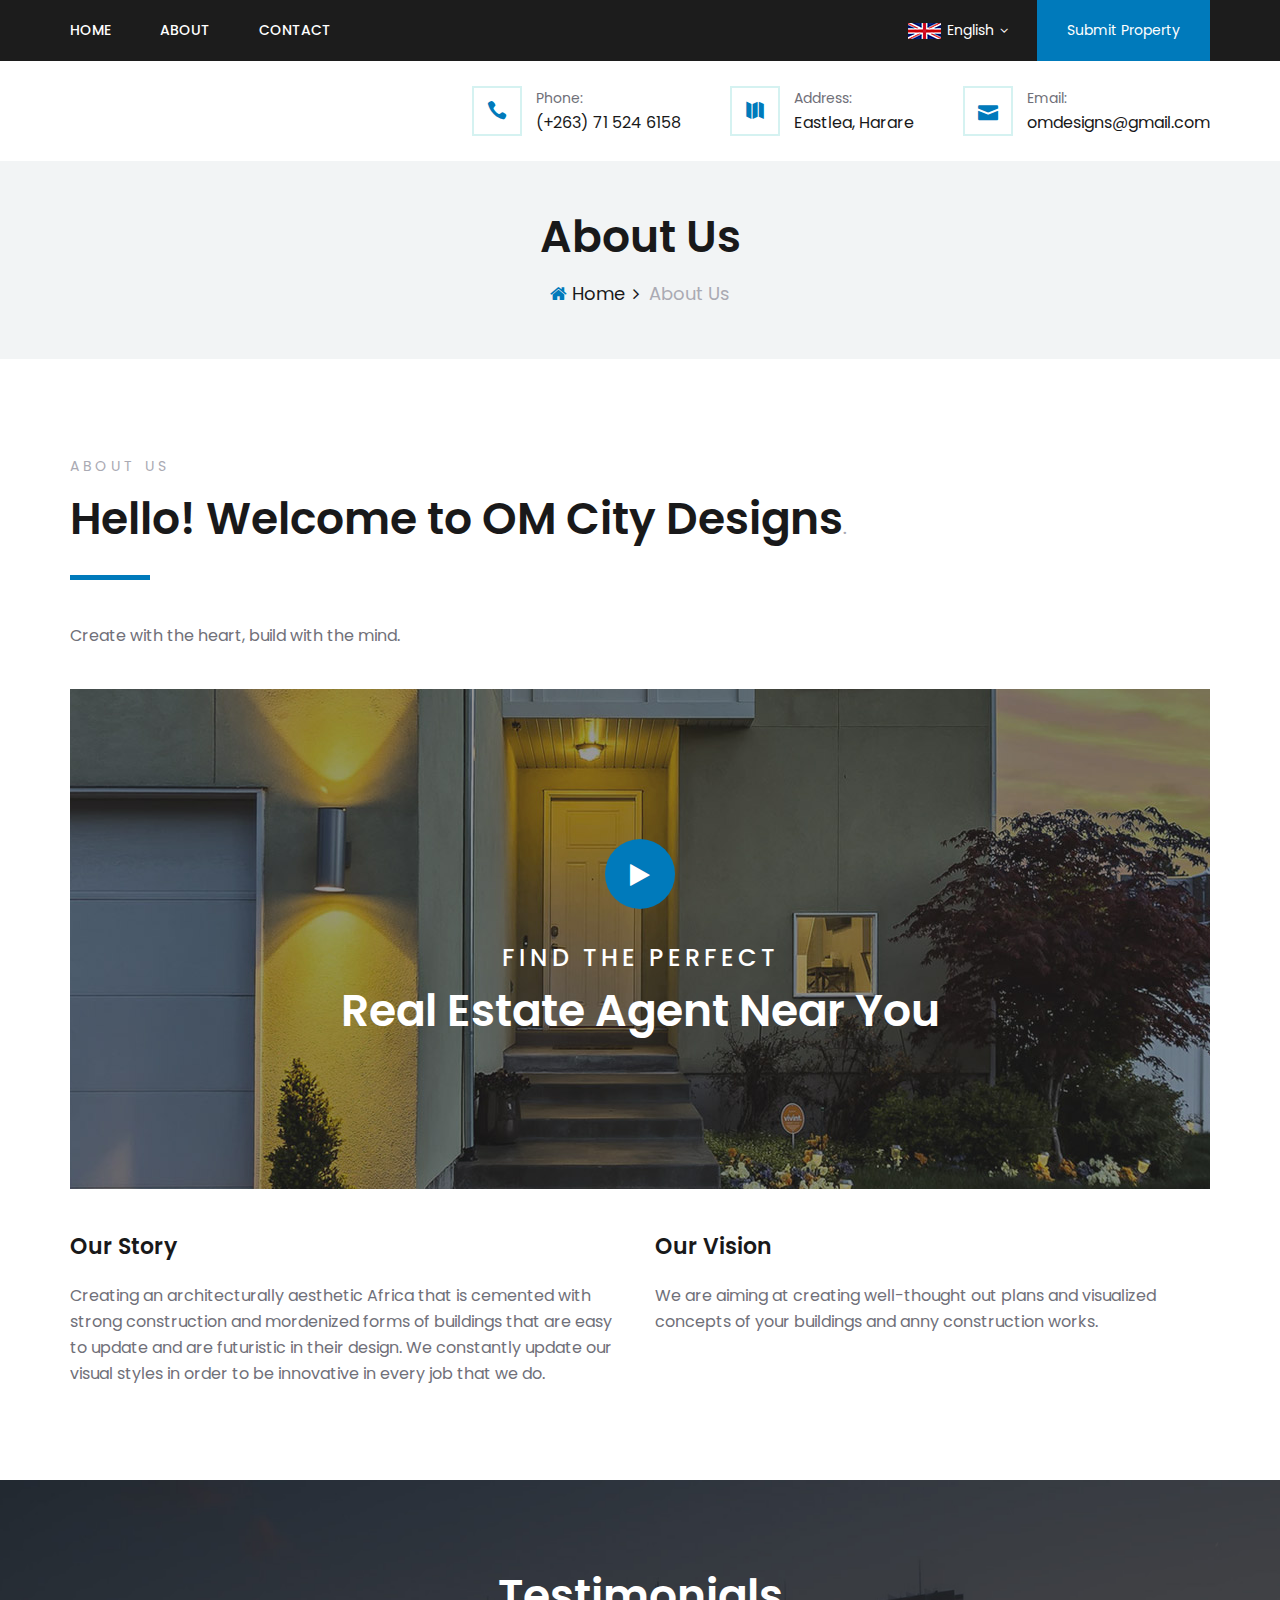
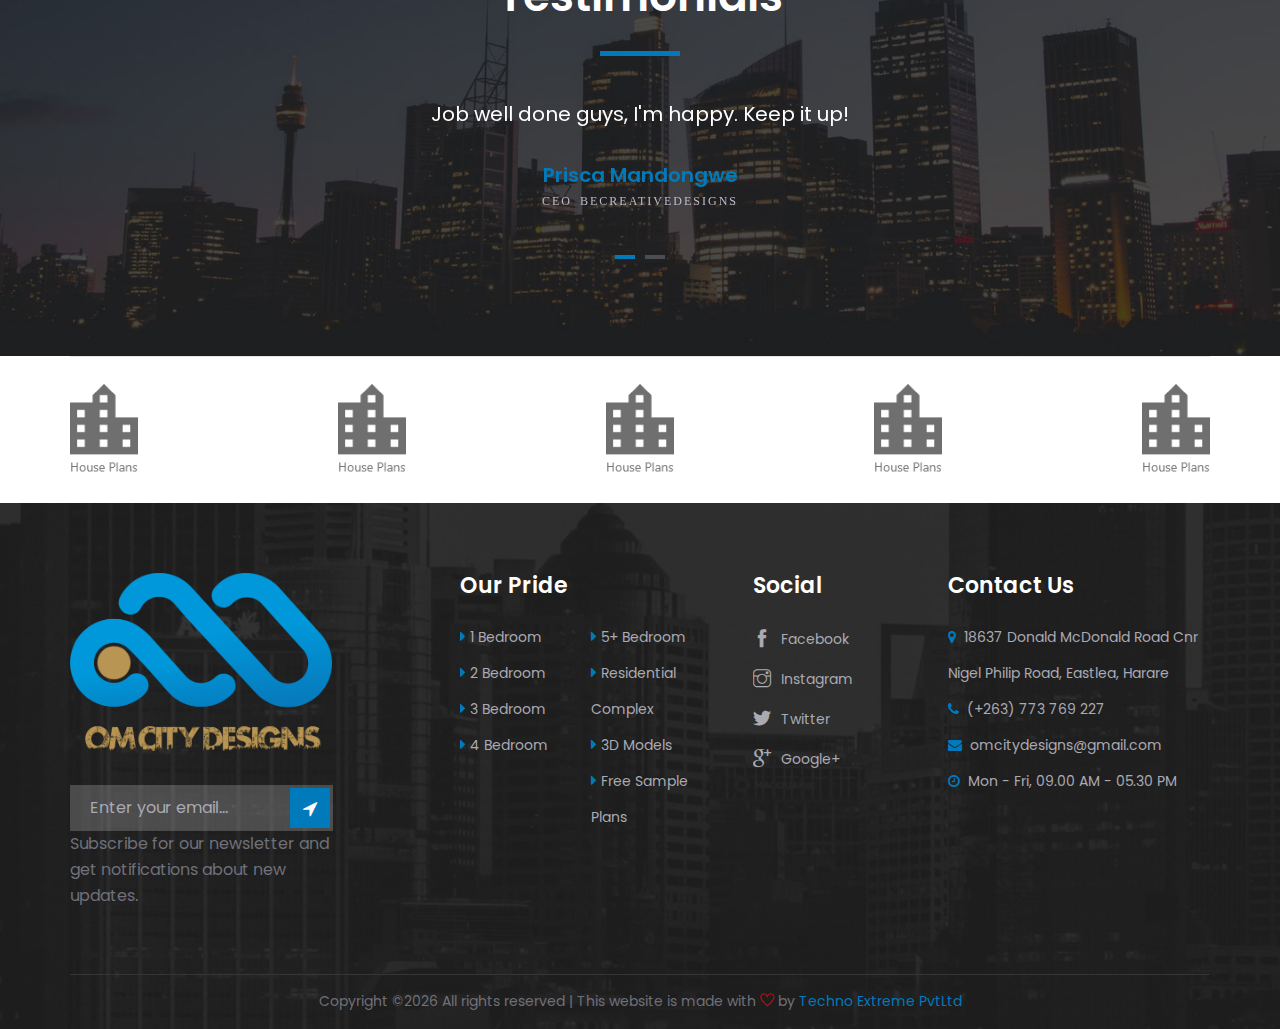
==== about-us.html @ c154ef31 "first commit" ====
<!DOCTYPE html>
<html lang="zxx">

<head>
    <meta charset="UTF-8">
    <meta name="description" content="OM City Designs Template">
    <meta name="keywords" content="OM City Designs, unica, creative, html">
    <meta name="viewport" content="width=device-width, initial-scale=1.0">
    <meta http-equiv="X-UA-Compatible" content="ie=edge">
    <title>OM City Designs | About Us</title>

    <!-- Google Font -->
    <link href="https://fonts.googleapis.com/css?family=Poppins:300,400,500,600,700,800,900&display=swap"
        rel="stylesheet">

    <!-- Css Styles -->
    <link rel="stylesheet" href="css/bootstrap.min.css" type="text/css">
    <link rel="stylesheet" href="css/font-awesome.min.css" type="text/css">
    <link rel="stylesheet" href="css/elegant-icons.css" type="text/css">
    <link rel="stylesheet" href="css/themify-icons.css" type="text/css">
    <link rel="stylesheet" href="css/nice-select.css" type="text/css">
    <link rel="stylesheet" href="css/jquery-ui.min.css" type="text/css">
    <link rel="stylesheet" href="css/owl.carousel.min.css" type="text/css">
    <link rel="stylesheet" href="css/magnific-popup.css" type="text/css">
    <link rel="stylesheet" href="css/slicknav.min.css" type="text/css">
    <link rel="stylesheet" href="css/style.css" type="text/css">
</head>

<body>
    <!-- Page Preloder -->
    <div id="preloder">
        <div class="loader"></div>
    </div>

    <!-- Offcanvas Menu Section Begin -->
    <div class="offcanvas-menu-overlay"></div>
    <div class="canvas-open">
        <i class="icon_menu"></i>
    </div>
    <div class="offcanvas-menu-wrapper">
        <div class="canvas-close">
            <i class="icon_close"></i>
        </div>
        <div class="language-bar">
            <div class="language-option">
                <img src="img/flag.png" alt="">
                <span>English</span>
                <i class="fa fa-angle-down"></i>
                <div class="flag-dropdown">
                    <ul>
                        <li><a href="#">English</a></li>
                        <li><a href="#">Germany</a></li>
                        <li><a href="#">China</a></li>
                    </ul>
                </div>
            </div>
            <div class="property-btn">
                <a href="#" class="property-sub">Submit Property</a>
            </div>
        </div>
        <nav class="main-menu">
            <ul>
                <li><a href="./index.html">Home</a></li>
                <li><a href="./about-us.html">About</a></li>
                <li><a href="./contact.html">Contact</a></li>
            </ul>
        </nav>
        <div class="nav-logo-right">
            <ul>
                <li>
                    <i class="icon_phone"></i>
                    <div class="info-text">
                        <span>Phone:</span>
                        <p>(+12) 345 6789</p>
                    </div>
                </li>
                <li>
                    <i class="icon_map"></i>
                    <div class="info-text">
                        <span>Address:</span>
                        <p>16 Creek Ave, <span>NY</span></p>
                    </div>
                </li>
                <li>
                    <i class="icon_mail"></i>
                    <div class="info-text">
                        <span>Email:</span>
                        <p>Info.cololib@gmail.com</p>
                    </div>
                </li>
            </ul>
        </div>
    </div>
    <!-- Offcanvas Menu Section End -->

    <!-- Header Section Begin -->
    <header class="header-section">
        <div class="top-nav">
            <div class="container">
                <div class="row">
                    <div class="col-lg-7">
                        <nav class="main-menu">
                            <ul>
                                <li><a href="./index.html">Home</a></li>
                                <li><a href="./about-us.html">About</a></li>
                                <li><a href="./contact.html">Contact</a></li>
                            </ul>
                        </nav>
                    </div>
                    <div class="col-lg-5">
                        <div class="top-right">
                            <div class="language-option">
                                <img src="img/flag.png" alt="">
                                <span>English</span>
                                <i class="fa fa-angle-down"></i>
                                <div class="flag-dropdown">
                                    <ul>
                                        <li><a href="#">English</a></li>
                                        <li><a href="#">Shona</a></li>
                                        <li><a href="#">Ndebele</a></li>
                                    </ul>
                                </div>
                            </div>
                            <a href="#" class="property-sub">Submit Property</a>
                        </div>
                    </div>
                </div>
            </div>
        </div>
        <div class="nav-logo">
            <div class="container">
                <div class="row">
                    <div class="col-lg-3">
                        <div class="logo">
                            <a href="./index.html"><img src="img/home/logo.jpg" alt=""></a>
                        </div>
                    </div>
                    <div class="col-lg-9">
                        <div class="nav-logo-right">
                            <ul>
                                <li>
                                    <i class="icon_phone"></i>
                                    <div class="info-text">
                                        <span>Phone:</span>
                                        <p>(+263) 71 524 6158</p>
                                    </div>
                                </li>
                                <li>
                                    <i class="icon_map"></i>
                                    <div class="info-text">
                                        <span>Address:</span>
                                        <p>Eastlea, Harare</p>
                                    </div>
                                </li>
                                <li>
                                    <i class="icon_mail"></i>
                                    <div class="info-text">
                                        <span>Email:</span>
                                        <p>omdesigns@gmail.com</p>
                                    </div>
                                </li>
                            </ul>
                        </div>
                    </div>
                </div>
            </div>
        </div>
    </header>
    <!-- Header End -->

    <!-- Breadcrumb Section Begin -->
    <section class="breadcrumb-section">
        <div class="container">
            <div class="row">
                <div class="col-lg-12">
                    <div class="breadcrumb-text">
                        <h2>About Us</h2>
                        <div class="breadcrumb-option">
                            <a href="#"><i class="fa fa-home"></i> Home</a>
                            <span>About Us</span>
                        </div>
                    </div>
                </div>
            </div>
        </div>
    </section>
    <!-- Breadcrumb Section Begin -->

    <!-- About Section Begin -->
    <section class="about-section spad">
        <div class="container">
            <div class="row">
                <div class="col-lg-12">
                    <div class="section-title">
                        <span>About Us</span>
                        <h2>Hello! Welcome to OM City Designs<span>.</span></h2>
                        <p>Create with the heart, build with the mind.</p>
                    </div>
                    <div class="video-text set-bg" data-setbg="img/video-bg.jpg">
                        <a href="https://www.youtube.com/watch?v=DVwkLb6KmbM" class="play-btn video-popup"><i
                                class="fa fa-play"></i></a>
                        <h4>Find The Perfect</h4>
                        <h2>Real Estate Agent Near You</h2>
                    </div>
                    <div class="row">
                        <div class="col-lg-6">
                            <div class="about-text">
                                <h4>Our Story</h4>
                                <p>Creating an architecturally aesthetic Africa that is cemented with strong construction 
                                    and mordenized forms of buildings that are easy to update and are futuristic in their 
                                    design. We constantly update our visual styles in order to be innovative in every job 
                                    that we do.
                                </p>
                            </div>
                        </div>
                        <div class="col-lg-6">
                            <div class="about-text">
                                <h4>Our Vision</h4>
                                <p>We are aiming at creating well-thought out plans and visualized concepts of 
                                    your buildings and anny construction works.</p>
                            </div>
                        </div>
                    </div>
                </div>
            </div>
        </div>
    </section>
    <!-- About Section End -->

    <!-- Testimonial Section Begin -->
    <section class="testimonial-section set-bg spad" data-setbg="img/testimonial-bg.jpg">
        <div class="container">
            <div class="row">
                <div class="col-lg-12">
                    <div class="section-title">
                        <h2>Testimonials</h2>
                    </div>
                </div>
            </div>
            <div class="row">
                <div class="col-lg-8 offset-lg-2">
                    <div class="testimonial-slider owl-carousel">
                        <div class="ts-item">
                            <p>Job well done guys, I'm happy. Keep it up!</p>
                            <div class="ti-author">
                                <h5>Prisca Mandongwe</h5>
                                <span>CEO Becreativedesigns</span>
                            </div>
                        </div>
                        <div class="ts-item">
                            <p>I like your team's commitmemt. Good work.</p>
                            <div class="ti-author">
                                <h5>Brian Smith</h5>
                                <span>CEO Deerly</span>
                            </div>
                        </div>
                    </div>
                </div>
            </div>
        </div>
    </section>
    <!-- Testimonial Section End -->

    <!-- Partner Carousel Section Begin -->
    <div class="partner-section">
        <div class="container">
            <div class="partner-carousel owl-carousel">
                <a href="#" class="partner-logo">
                    <div class="partner-logo-tablecell">
                        <img src="img/partner/houseplans.png" alt="">
                    </div>
                </a>
                <a href="#" class="partner-logo">
                    <div class="partner-logo-tablecell">
                        <img src="img/partner/houseplans.png" alt="">
                    </div>
                </a>
                <a href="#" class="partner-logo">
                    <div class="partner-logo-tablecell">
                        <img src="img/partner/houseplans.png" alt="">
                    </div>
                </a>
                <a href="#" class="partner-logo">
                    <div class="partner-logo-tablecell">
                        <img src="img/partner/houseplans.png" alt="">
                    </div>
                </a>
                <a href="#" class="partner-logo">
                    <div class="partner-logo-tablecell">
                        <img src="img/partner/houseplans.png" alt="">
                    </div>
                </a>
            </div>
        </div>
    </div>
    <!-- Partner Carousel Section End -->

    <!-- Footer Section Begin -->
    <footer class="footer-section set-bg" data-setbg="img/footer-bg.jpg">
        <div class="container">
            <div class="footer-text">
                <div class="row">
                    <div class="col-lg-3">
                        <div class="footer-logo">
                            <div class="logo">
                                <a href="#"><img src="img/logo1.png" alt=""></a>
                            </div>
                            
                            <form action="#" class="newslatter-form">
                                <input type="text" placeholder="Enter your email...">
                                <button type="submit"><i class="fa fa-location-arrow"></i></button>
                            </form>
                            <p>Subscribe for our newsletter and get notifications about new updates.</p>
                        </div>
                    </div>
                    <div class="col-lg-3 offset-lg-1">
                        <div class="footer-widget">
                            <h4>Our Pride</h4>
                            <ul>
                                <li><i class="fa fa-caret-right"></i> <a href="#">1 Bedroom</a></li>
                                <li><i class="fa fa-caret-right"></i> <a href="#">2 Bedroom</a></li>
                                <li><i class="fa fa-caret-right"></i> <a href="#">3 Bedroom</a></li>
                                <li><i class="fa fa-caret-right"></i> <a href="#">4 Bedroom</a></li>
                            </ul>
                            <ul>
                                <li><i class="fa fa-caret-right"></i> <a href="#">5+ Bedroom</a></li>
                                <li><i class="fa fa-caret-right"></i> <a href="#">Residential Complex</a></li>
                                <li><i class="fa fa-caret-right"></i> <a href="#">3D Models</a></li>
                                <li><i class="fa fa-caret-right"></i> <a href="#">Free Sample Plans</a></li>
                            </ul>
                        </div>
                    </div>
                    <div class="col-lg-2">
                        <div class="footer-widget">
                            <h4>Social</h4>
                            <ul class="social">
                                <li><i class="ti-facebook"></i> <a href="https://www.facebook.com/om.city.designs">Facebook</a></li>
                                <li><i class="ti-instagram"></i> <a href="https://www.facebook.com/om.city.designs">Instagram</a></li>
                                <li><i class="ti-twitter-alt"></i> <a href="https://www.facebook.com/om.city.designs">Twitter</a></li>
                                <li><i class="ti-google"></i> <a href="https://www.facebook.com/om.city.designs">Google+</a></li>
                            </ul>
                        </div>
                    </div>
                    <div class="col-lg-3">
                        <div class="footer-widget">
                            <h4>Contact Us</h4>
                            <ul class="contact-option">
                                <li><i class="fa fa-map-marker"></i> 18637 Donald McDonald Road Cnr Nigel Philip Road, Eastlea, Harare</li>
                                <li><i class="fa fa-phone"></i> (+263) 773 769 227</li>
                                <li><i class="fa fa-envelope"></i> omcitydesigns@gmail.com</li>
                                <li><i class="fa fa-clock-o"></i> Mon - Fri, 09.00 AM - 05.30 PM</li>
                            </ul>
                        </div>
                    </div>
                </div>
            </div>
            <div class="copyright-text">
                <p><p><!-- Link back to Colorlib can't be removed. Template is licensed under CC BY 3.0. -->
  Copyright &copy;<script>document.write(new Date().getFullYear());</script> All rights reserved | This website is made with <i class="ti-heart" aria-hidden="true"></i> by <a href="https://www.technoextreme.co.zw" target="_blank">Techno Extreme PvtLtd</a>
  </p></p>
            </div>
        </div>
    </footer>
    <!-- Footer Section End -->

    <!-- Js Plugins -->
    <script src="js/jquery-3.3.1.min.js"></script>
    <script src="js/bootstrap.min.js"></script>
    <script src="js/jquery.magnific-popup.min.js"></script>
    <script src="js/jquery.nice-select.min.js"></script>
    <script src="js/jquery.slicknav.js"></script>
    <script src="js/jquery-ui.min.js"></script>
    <script src="js/owl.carousel.min.js"></script>
    <script src="js/main.js"></script>
</body>

</html>
---- css/elegant-icons.css ----
@font-face {
	font-family: 'ElegantIcons';
	src:url('../fonts/ElegantIcons.eot');
	src:url('../fonts/ElegantIcons.eot?#iefix') format('embedded-opentype'),
		url('../fonts/ElegantIcons.woff') format('woff'),
		url('../fonts/ElegantIcons.ttf') format('truetype'),
		url('../fonts/ElegantIcons.svg#ElegantIcons') format('svg');
	font-weight: normal;
	font-style: normal;
}

/* Use the following CSS code if you want to use data attributes for inserting your icons */
[data-icon]:before {
	font-family: 'ElegantIcons';
	content: attr(data-icon);
	speak: none;
	font-weight: normal;
	font-variant: normal;
	text-transform: none;
	line-height: 1;
	-webkit-font-smoothing: antialiased;
	-moz-osx-font-smoothing: grayscale;
}

/* Use the following CSS code if you want to have a class per icon */
/*
Instead of a list of all class selectors,
you can use the generic selector below, but it's slower:
[class*="your-class-prefix"] {
*/
.arrow_up, .arrow_down, .arrow_left, .arrow_right, .arrow_left-up, .arrow_right-up, .arrow_right-down, .arrow_left-down, .arrow-up-down, .arrow_up-down_alt, .arrow_left-right_alt, .arrow_left-right, .arrow_expand_alt2, .arrow_expand_alt, .arrow_condense, .arrow_expand, .arrow_move, .arrow_carrot-up, .arrow_carrot-down, .arrow_carrot-left, .arrow_carrot-right, .arrow_carrot-2up, .arrow_carrot-2down, .arrow_carrot-2left, .arrow_carrot-2right, .arrow_carrot-up_alt2, .arrow_carrot-down_alt2, .arrow_carrot-left_alt2, .arrow_carrot-right_alt2, .arrow_carrot-2up_alt2, .arrow_carrot-2down_alt2, .arrow_carrot-2left_alt2, .arrow_carrot-2right_alt2, .arrow_triangle-up, .arrow_triangle-down, .arrow_triangle-left, .arrow_triangle-right, .arrow_triangle-up_alt2, .arrow_triangle-down_alt2, .arrow_triangle-left_alt2, .arrow_triangle-right_alt2, .arrow_back, .icon_minus-06, .icon_plus, .icon_close, .icon_check, .icon_minus_alt2, .icon_plus_alt2, .icon_close_alt2, .icon_check_alt2, .icon_zoom-out_alt, .icon_zoom-in_alt, .icon_search, .icon_box-empty, .icon_box-selected, .icon_minus-box, .icon_plus-box, .icon_box-checked, .icon_circle-empty, .icon_circle-slelected, .icon_stop_alt2, .icon_stop, .icon_pause_alt2, .icon_pause, .icon_menu, .icon_menu-square_alt2, .icon_menu-circle_alt2, .icon_ul, .icon_ol, .icon_adjust-horiz, .icon_adjust-vert, .icon_document_alt, .icon_documents_alt, .icon_pencil, .icon_pencil-edit_alt, .icon_pencil-edit, .icon_folder-alt, .icon_folder-open_alt, .icon_folder-add_alt, .icon_info_alt, .icon_error-oct_alt, .icon_error-circle_alt, .icon_error-triangle_alt, .icon_question_alt2, .icon_question, .icon_comment_alt, .icon_chat_alt, .icon_vol-mute_alt, .icon_volume-low_alt, .icon_volume-high_alt, .icon_quotations, .icon_quotations_alt2, .icon_clock_alt, .icon_lock_alt, .icon_lock-open_alt, .icon_key_alt, .icon_cloud_alt, .icon_cloud-upload_alt, .icon_cloud-download_alt, .icon_image, .icon_images, .icon_lightbulb_alt, .icon_gift_alt, .icon_house_alt, .icon_genius, .icon_mobile, .icon_tablet, .icon_laptop, .icon_desktop, .icon_camera_alt, .icon_mail_alt, .icon_cone_alt, .icon_ribbon_alt, .icon_bag_alt, .icon_creditcard, .icon_cart_alt, .icon_paperclip, .icon_tag_alt, .icon_tags_alt, .icon_trash_alt, .icon_cursor_alt, .icon_mic_alt, .icon_compass_alt, .icon_pin_alt, .icon_pushpin_alt, .icon_map_alt, .icon_drawer_alt, .icon_toolbox_alt, .icon_book_alt, .icon_calendar, .icon_film, .icon_table, .icon_contacts_alt, .icon_headphones, .icon_lifesaver, .icon_piechart, .icon_refresh, .icon_link_alt, .icon_link, .icon_loading, .icon_blocked, .icon_archive_alt, .icon_heart_alt, .icon_star_alt, .icon_star-half_alt, .icon_star, .icon_star-half, .icon_tools, .icon_tool, .icon_cog, .icon_cogs, .arrow_up_alt, .arrow_down_alt, .arrow_left_alt, .arrow_right_alt, .arrow_left-up_alt, .arrow_right-up_alt, .arrow_right-down_alt, .arrow_left-down_alt, .arrow_condense_alt, .arrow_expand_alt3, .arrow_carrot_up_alt, .arrow_carrot-down_alt, .arrow_carrot-left_alt, .arrow_carrot-right_alt, .arrow_carrot-2up_alt, .arrow_carrot-2dwnn_alt, .arrow_carrot-2left_alt, .arrow_carrot-2right_alt, .arrow_triangle-up_alt, .arrow_triangle-down_alt, .arrow_triangle-left_alt, .arrow_triangle-right_alt, .icon_minus_alt, .icon_plus_alt, .icon_close_alt, .icon_check_alt, .icon_zoom-out, .icon_zoom-in, .icon_stop_alt, .icon_menu-square_alt, .icon_menu-circle_alt, .icon_document, .icon_documents, .icon_pencil_alt, .icon_folder, .icon_folder-open, .icon_folder-add, .icon_folder_upload, .icon_folder_download, .icon_info, .icon_error-circle, .icon_error-oct, .icon_error-triangle, .icon_question_alt, .icon_comment, .icon_chat, .icon_vol-mute, .icon_volume-low, .icon_volume-high, .icon_quotations_alt, .icon_clock, .icon_lock, .icon_lock-open, .icon_key, .icon_cloud, .icon_cloud-upload, .icon_cloud-download, .icon_lightbulb, .icon_gift, .icon_house, .icon_camera, .icon_mail, .icon_cone, .icon_ribbon, .icon_bag, .icon_cart, .icon_tag, .icon_tags, .icon_trash, .icon_cursor, .icon_mic, .icon_compass, .icon_pin, .icon_pushpin, .icon_map, .icon_drawer, .icon_toolbox, .icon_book, .icon_contacts, .icon_archive, .icon_heart, .icon_profile, .icon_group, .icon_grid-2x2, .icon_grid-3x3, .icon_music, .icon_pause_alt, .icon_phone, .icon_upload, .icon_download, .social_facebook, .social_twitter, .social_pinterest, .social_googleplus, .social_tumblr, .social_tumbleupon, .social_wordpress, .social_instagram, .social_dribbble, .social_vimeo, .social_linkedin, .social_rss, .social_deviantart, .social_share, .social_myspace, .social_skype, .social_youtube, .social_picassa, .social_googledrive, .social_flickr, .social_blogger, .social_spotify, .social_delicious, .social_facebook_circle, .social_twitter_circle, .social_pinterest_circle, .social_googleplus_circle, .social_tumblr_circle, .social_stumbleupon_circle, .social_wordpress_circle, .social_instagram_circle, .social_dribbble_circle, .social_vimeo_circle, .social_linkedin_circle, .social_rss_circle, .social_deviantart_circle, .social_share_circle, .social_myspace_circle, .social_skype_circle, .social_youtube_circle, .social_picassa_circle, .social_googledrive_alt2, .social_flickr_circle, .social_blogger_circle, .social_spotify_circle, .social_delicious_circle, .social_facebook_square, .social_twitter_square, .social_pinterest_square, .social_googleplus_square, .social_tumblr_square, .social_stumbleupon_square, .social_wordpress_square, .social_instagram_square, .social_dribbble_square, .social_vimeo_square, .social_linkedin_square, .social_rss_square, .social_deviantart_square, .social_share_square, .social_myspace_square, .social_skype_square, .social_youtube_square, .social_picassa_square, .social_googledrive_square, .social_flickr_square, .social_blogger_square, .social_spotify_square, .social_delicious_square, .icon_printer, .icon_calulator, .icon_building, .icon_floppy, .icon_drive, .icon_search-2, .icon_id, .icon_id-2, .icon_puzzle, .icon_like, .icon_dislike, .icon_mug, .icon_currency, .icon_wallet, .icon_pens, .icon_easel, .icon_flowchart, .icon_datareport, .icon_briefcase, .icon_shield, .icon_percent, .icon_globe, .icon_globe-2, .icon_target, .icon_hourglass, .icon_balance, .icon_rook, .icon_printer-alt, .icon_calculator_alt, .icon_building_alt, .icon_floppy_alt, .icon_drive_alt, .icon_search_alt, .icon_id_alt, .icon_id-2_alt, .icon_puzzle_alt, .icon_like_alt, .icon_dislike_alt, .icon_mug_alt, .icon_currency_alt, .icon_wallet_alt, .icon_pens_alt, .icon_easel_alt, .icon_flowchart_alt, .icon_datareport_alt, .icon_briefcase_alt, .icon_shield_alt, .icon_percent_alt, .icon_globe_alt, .icon_clipboard {
	font-family: 'ElegantIcons';
	speak: none;
	font-style: normal;
	font-weight: normal;
	font-variant: normal;
	text-transform: none;
	line-height: 1;
	-webkit-font-smoothing: antialiased;
}
.arrow_up:before {
	content: "\21";
}
.arrow_down:before {
	content: "\22";
}
.arrow_left:before {
	content: "\23";
}
.arrow_right:before {
	content: "\24";
}
.arrow_left-up:before {
	content: "\25";
}
.arrow_right-up:before {
	content: "\26";
}
.arrow_right-down:before {
	content: "\27";
}
.arrow_left-down:before {
	content: "\28";
}
.arrow-up-down:before {
	content: "\29";
}
.arrow_up-down_alt:before {
	content: "\2a";
}
.arrow_left-right_alt:before {
	content: "\2b";
}
.arrow_left-right:before {
	content: "\2c";
}
.arrow_expand_alt2:before {
	content: "\2d";
}
.arrow_expand_alt:before {
	content: "\2e";
}
.arrow_condense:before {
	content: "\2f";
}
.arrow_expand:before {
	content: "\30";
}
.arrow_move:before {
	content: "\31";
}
.arrow_carrot-up:before {
	content: "\32";
}
.arrow_carrot-down:before {
	content: "\33";
}
.arrow_carrot-left:before {
	content: "\34";
}
.arrow_carrot-right:before {
	content: "\35";
}
.arrow_carrot-2up:before {
	content: "\36";
}
.arrow_carrot-2down:before {
	content: "\37";
}
.arrow_carrot-2left:before {
	content: "\38";
}
.arrow_carrot-2right:before {
	content: "\39";
}
.arrow_carrot-up_alt2:before {
	content: "\3a";
}
.arrow_carrot-down_alt2:before {
	content: "\3b";
}
.arrow_carrot-left_alt2:before {
	content: "\3c";
}
.arrow_carrot-right_alt2:before {
	content: "\3d";
}
.arrow_carrot-2up_alt2:before {
	content: "\3e";
}
.arrow_carrot-2down_alt2:before {
	content: "\3f";
}
.arrow_carrot-2left_alt2:before {
	content: "\40";
}
.arrow_carrot-2right_alt2:before {
	content: "\41";
}
.arrow_triangle-up:before {
	content: "\42";
}
.arrow_triangle-down:before {
	content: "\43";
}
.arrow_triangle-left:before {
	content: "\44";
}
.arrow_triangle-right:before {
	content: "\45";
}
.arrow_triangle-up_alt2:before {
	content: "\46";
}
.arrow_triangle-down_alt2:before {
	content: "\47";
}
.arrow_triangle-left_alt2:before {
	content: "\48";
}
.arrow_triangle-right_alt2:before {
	content: "\49";
}
.arrow_back:before {
	content: "\4a";
}
.icon_minus-06:before {
	content: "\4b";
}
.icon_plus:before {
	content: "\4c";
}
.icon_close:before {
	content: "\4d";
}
.icon_check:before {
	content: "\4e";
}
.icon_minus_alt2:before {
	content: "\4f";
}
.icon_plus_alt2:before {
	content: "\50";
}
.icon_close_alt2:before {
	content: "\51";
}
.icon_check_alt2:before {
	content: "\52";
}
.icon_zoom-out_alt:before {
	content: "\53";
}
.icon_zoom-in_alt:before {
	content: "\54";
}
.icon_search:before {
	content: "\55";
}
.icon_box-empty:before {
	content: "\56";
}
.icon_box-selected:before {
	content: "\57";
}
.icon_minus-box:before {
	content: "\58";
}
.icon_plus-box:before {
	content: "\59";
}
.icon_box-checked:before {
	content: "\5a";
}
.icon_circle-empty:before {
	content: "\5b";
}
.icon_circle-slelected:before {
	content: "\5c";
}
.icon_stop_alt2:before {
	content: "\5d";
}
.icon_stop:before {
	content: "\5e";
}
.icon_pause_alt2:before {
	content: "\5f";
}
.icon_pause:before {
	content: "\60";
}
.icon_menu:before {
	content: "\61";
}
.icon_menu-square_alt2:before {
	content: "\62";
}
.icon_menu-circle_alt2:before {
	content: "\63";
}
.icon_ul:before {
	content: "\64";
}
.icon_ol:before {
	content: "\65";
}
.icon_adjust-horiz:before {
	content: "\66";
}
.icon_adjust-vert:before {
	content: "\67";
}
.icon_document_alt:before {
	content: "\68";
}
.icon_documents_alt:before {
	content: "\69";
}
.icon_pencil:before {
	content: "\6a";
}
.icon_pencil-edit_alt:before {
	content: "\6b";
}
.icon_pencil-edit:before {
	content: "\6c";
}
.icon_folder-alt:before {
	content: "\6d";
}
.icon_folder-open_alt:before {
	content: "\6e";
}
.icon_folder-add_alt:before {
	content: "\6f";
}
.icon_info_alt:before {
	content: "\70";
}
.icon_error-oct_alt:before {
	content: "\71";
}
.icon_error-circle_alt:before {
	content: "\72";
}
.icon_error-triangle_alt:before {
	content: "\73";
}
.icon_question_alt2:before {
	content: "\74";
}
.icon_question:before {
	content: "\75";
}
.icon_comment_alt:before {
	content: "\76";
}
.icon_chat_alt:before {
	content: "\77";
}
.icon_vol-mute_alt:before {
	content: "\78";
}
.icon_volume-low_alt:before {
	content: "\79";
}
.icon_volume-high_alt:before {
	content: "\7a";
}
.icon_quotations:before {
	content: "\7b";
}
.icon_quotations_alt2:before {
	content: "\7c";
}
.icon_clock_alt:before {
	content: "\7d";
}
.icon_lock_alt:before {
	content: "\7e";
}
.icon_lock-open_alt:before {
	content: "\e000";
}
.icon_key_alt:before {
	content: "\e001";
}
.icon_cloud_alt:before {
	content: "\e002";
}
.icon_cloud-upload_alt:before {
	content: "\e003";
}
.icon_cloud-download_alt:before {
	content: "\e004";
}
.icon_image:before {
	content: "\e005";
}
.icon_images:before {
	content: "\e006";
}
.icon_lightbulb_alt:before {
	content: "\e007";
}
.icon_gift_alt:before {
	content: "\e008";
}
.icon_house_alt:before {
	content: "\e009";
}
.icon_genius:before {
	content: "\e00a";
}
.icon_mobile:before {
	content: "\e00b";
}
.icon_tablet:before {
	content: "\e00c";
}
.icon_laptop:before {
	content: "\e00d";
}
.icon_desktop:before {
	content: "\e00e";
}
.icon_camera_alt:before {
	content: "\e00f";
}
.icon_mail_alt:before {
	content: "\e010";
}
.icon_cone_alt:before {
	content: "\e011";
}
.icon_ribbon_alt:before {
	content: "\e012";
}
.icon_bag_alt:before {
	content: "\e013";
}
.icon_creditcard:before {
	content: "\e014";
}
.icon_cart_alt:before {
	content: "\e015";
}
.icon_paperclip:before {
	content: "\e016";
}
.icon_tag_alt:before {
	content: "\e017";
}
.icon_tags_alt:before {
	content: "\e018";
}
.icon_trash_alt:before {
	content: "\e019";
}
.icon_cursor_alt:before {
	content: "\e01a";
}
.icon_mic_alt:before {
	content: "\e01b";
}
.icon_compass_alt:before {
	content: "\e01c";
}
.icon_pin_alt:before {
	content: "\e01d";
}
.icon_pushpin_alt:before {
	content: "\e01e";
}
.icon_map_alt:before {
	content: "\e01f";
}
.icon_drawer_alt:before {
	content: "\e020";
}
.icon_toolbox_alt:before {
	content: "\e021";
}
.icon_book_alt:before {
	content: "\e022";
}
.icon_calendar:before {
	content: "\e023";
}
.icon_film:before {
	content: "\e024";
}
.icon_table:before {
	content: "\e025";
}
.icon_contacts_alt:before {
	content: "\e026";
}
.icon_headphones:before {
	content: "\e027";
}
.icon_lifesaver:before {
	content: "\e028";
}
.icon_piechart:before {
	content: "\e029";
}
.icon_refresh:before {
	content: "\e02a";
}
.icon_link_alt:before {
	content: "\e02b";
}
.icon_link:before {
	content: "\e02c";
}
.icon_loading:before {
	content: "\e02d";
}
.icon_blocked:before {
	content: "\e02e";
}
.icon_archive_alt:before {
	content: "\e02f";
}
.icon_heart_alt:before {
	content: "\e030";
}
.icon_star_alt:before {
	content: "\e031";
}
.icon_star-half_alt:before {
	content: "\e032";
}
.icon_star:before {
	content: "\e033";
}
.icon_star-half:before {
	content: "\e034";
}
.icon_tools:before {
	content: "\e035";
}
.icon_tool:before {
	content: "\e036";
}
.icon_cog:before {
	content: "\e037";
}
.icon_cogs:before {
	content: "\e038";
}
.arrow_up_alt:before {
	content: "\e039";
}
.arrow_down_alt:before {
	content: "\e03a";
}
.arrow_left_alt:before {
	content: "\e03b";
}
.arrow_right_alt:before {
	content: "\e03c";
}
.arrow_left-up_alt:before {
	content: "\e03d";
}
.arrow_right-up_alt:before {
	content: "\e03e";
}
.arrow_right-down_alt:before {
	content: "\e03f";
}
.arrow_left-down_alt:before {
	content: "\e040";
}
.arrow_condense_alt:before {
	content: "\e041";
}
.arrow_expand_alt3:before {
	content: "\e042";
}
.arrow_carrot_up_alt:before {
	content: "\e043";
}
.arrow_carrot-down_alt:before {
	content: "\e044";
}
.arrow_carrot-left_alt:before {
	content: "\e045";
}
.arrow_carrot-right_alt:before {
	content: "\e046";
}
.arrow_carrot-2up_alt:before {
	content: "\e047";
}
.arrow_carrot-2dwnn_alt:before {
	content: "\e048";
}
.arrow_carrot-2left_alt:before {
	content: "\e049";
}
.arrow_carrot-2right_alt:before {
	content: "\e04a";
}
.arrow_triangle-up_alt:before {
	content: "\e04b";
}
.arrow_triangle-down_alt:before {
	content: "\e04c";
}
.arrow_triangle-left_alt:before {
	content: "\e04d";
}
.arrow_triangle-right_alt:before {
	content: "\e04e";
}
.icon_minus_alt:before {
	content: "\e04f";
}
.icon_plus_alt:before {
	content: "\e050";
}
.icon_close_alt:before {
	content: "\e051";
}
.icon_check_alt:before {
	content: "\e052";
}
.icon_zoom-out:before {
	content: "\e053";
}
.icon_zoom-in:before {
	content: "\e054";
}
.icon_stop_alt:before {
	content: "\e055";
}
.icon_menu-square_alt:before {
	content: "\e056";
}
.icon_menu-circle_alt:before {
	content: "\e057";
}
.icon_document:before {
	content: "\e058";
}
.icon_documents:before {
	content: "\e059";
}
.icon_pencil_alt:before {
	content: "\e05a";
}
.icon_folder:before {
	content: "\e05b";
}
.icon_folder-open:before {
	content: "\e05c";
}
.icon_folder-add:before {
	content: "\e05d";
}
.icon_folder_upload:before {
	content: "\e05e";
}
.icon_folder_download:before {
	content: "\e05f";
}
.icon_info:before {
	content: "\e060";
}
.icon_error-circle:before {
	content: "\e061";
}
.icon_error-oct:before {
	content: "\e062";
}
.icon_error-triangle:before {
	content: "\e063";
}
.icon_question_alt:before {
	content: "\e064";
}
.icon_comment:before {
	content: "\e065";
}
.icon_chat:before {
	content: "\e066";
}
.icon_vol-mute:before {
	content: "\e067";
}
.icon_volume-low:before {
	content: "\e068";
}
.icon_volume-high:before {
	content: "\e069";
}
.icon_quotations_alt:before {
	content: "\e06a";
}
.icon_clock:before {
	content: "\e06b";
}
.icon_lock:before {
	content: "\e06c";
}
.icon_lock-open:before {
	content: "\e06d";
}
.icon_key:before {
	content: "\e06e";
}
.icon_cloud:before {
	content: "\e06f";
}
.icon_cloud-upload:before {
	content: "\e070";
}
.icon_cloud-download:before {
	content: "\e071";
}
.icon_lightbulb:before {
	content: "\e072";
}
.icon_gift:before {
	content: "\e073";
}
.icon_house:before {
	content: "\e074";
}
.icon_camera:before {
	content: "\e075";
}
.icon_mail:before {
	content: "\e076";
}
.icon_cone:before {
	content: "\e077";
}
.icon_ribbon:before {
	content: "\e078";
}
.icon_bag:before {
	content: "\e079";
}
.icon_cart:before {
	content: "\e07a";
}
.icon_tag:before {
	content: "\e07b";
}
.icon_tags:before {
	content: "\e07c";
}
.icon_trash:before {
	content: "\e07d";
}
.icon_cursor:before {
	content: "\e07e";
}
.icon_mic:before {
	content: "\e07f";
}
.icon_compass:before {
	content: "\e080";
}
.icon_pin:before {
	content: "\e081";
}
.icon_pushpin:before {
	content: "\e082";
}
.icon_map:before {
	content: "\e083";
}
.icon_drawer:before {
	content: "\e084";
}
.icon_toolbox:before {
	content: "\e085";
}
.icon_book:before {
	content: "\e086";
}
.icon_contacts:before {
	content: "\e087";
}
.icon_archive:before {
	content: "\e088";
}
.icon_heart:before {
	content: "\e089";
}
.icon_profile:before {
	content: "\e08a";
}
.icon_group:before {
	content: "\e08b";
}
.icon_grid-2x2:before {
	content: "\e08c";
}
.icon_grid-3x3:before {
	content: "\e08d";
}
.icon_music:before {
	content: "\e08e";
}
.icon_pause_alt:before {
	content: "\e08f";
}
.icon_phone:before {
	content: "\e090";
}
.icon_upload:before {
	content: "\e091";
}
.icon_download:before {
	content: "\e092";
}
.social_facebook:before {
	content: "\e093";
}
.social_twitter:before {
	content: "\e094";
}
.social_pinterest:before {
	content: "\e095";
}
.social_googleplus:before {
	content: "\e096";
}
.social_tumblr:before {
	content: "\e097";
}
.social_tumbleupon:before {
	content: "\e098";
}
.social_wordpress:before {
	content: "\e099";
}
.social_instagram:before {
	content: "\e09a";
}
.social_dribbble:before {
	content: "\e09b";
}
.social_vimeo:before {
	content: "\e09c";
}
.social_linkedin:before {
	content: "\e09d";
}
.social_rss:before {
	content: "\e09e";
}
.social_deviantart:before {
	content: "\e09f";
}
.social_share:before {
	content: "\e0a0";
}
.social_myspace:before {
	content: "\e0a1";
}
.social_skype:before {
	content: "\e0a2";
}
.social_youtube:before {
	content: "\e0a3";
}
.social_picassa:before {
	content: "\e0a4";
}
.social_googledrive:before {
	content: "\e0a5";
}
.social_flickr:before {
	content: "\e0a6";
}
.social_blogger:before {
	content: "\e0a7";
}
.social_spotify:before {
	content: "\e0a8";
}
.social_delicious:before {
	content: "\e0a9";
}
.social_facebook_circle:before {
	content: "\e0aa";
}
.social_twitter_circle:before {
	content: "\e0ab";
}
.social_pinterest_circle:before {
	content: "\e0ac";
}
.social_googleplus_circle:before {
	content: "\e0ad";
}
.social_tumblr_circle:before {
	content: "\e0ae";
}
.social_stumbleupon_circle:before {
	content: "\e0af";
}
.social_wordpress_circle:before {
	content: "\e0b0";
}
.social_instagram_circle:before {
	content: "\e0b1";
}
.social_dribbble_circle:before {
	content: "\e0b2";
}
.social_vimeo_circle:before {
	content: "\e0b3";
}
.social_linkedin_circle:before {
	content: "\e0b4";
}
.social_rss_circle:before {
	content: "\e0b5";
}
.social_deviantart_circle:before {
	content: "\e0b6";
}
.social_share_circle:before {
	content: "\e0b7";
}
.social_myspace_circle:before {
	content: "\e0b8";
}
.social_skype_circle:before {
	content: "\e0b9";
}
.social_youtube_circle:before {
	content: "\e0ba";
}
.social_picassa_circle:before {
	content: "\e0bb";
}
.social_googledrive_alt2:before {
	content: "\e0bc";
}
.social_flickr_circle:before {
	content: "\e0bd";
}
.social_blogger_circle:before {
	content: "\e0be";
}
.social_spotify_circle:before {
	content: "\e0bf";
}
.social_delicious_circle:before {
	content: "\e0c0";
}
.social_facebook_square:before {
	content: "\e0c1";
}
.social_twitter_square:before {
	content: "\e0c2";
}
.social_pinterest_square:before {
	content: "\e0c3";
}
.social_googleplus_square:before {
	content: "\e0c4";
}
.social_tumblr_square:before {
	content: "\e0c5";
}
.social_stumbleupon_square:before {
	content: "\e0c6";
}
.social_wordpress_square:before {
	content: "\e0c7";
}
.social_instagram_square:before {
	content: "\e0c8";
}
.social_dribbble_square:before {
	content: "\e0c9";
}
.social_vimeo_square:before {
	content: "\e0ca";
}
.social_linkedin_square:before {
	content: "\e0cb";
}
.social_rss_square:before {
	content: "\e0cc";
}
.social_deviantart_square:before {
	content: "\e0cd";
}
.social_share_square:before {
	content: "\e0ce";
}
.social_myspace_square:before {
	content: "\e0cf";
}
.social_skype_square:before {
	content: "\e0d0";
}
.social_youtube_square:before {
	content: "\e0d1";
}
.social_picassa_square:before {
	content: "\e0d2";
}
.social_googledrive_square:before {
	content: "\e0d3";
}
.social_flickr_square:before {
	content: "\e0d4";
}
.social_blogger_square:before {
	content: "\e0d5";
}
.social_spotify_square:before {
	content: "\e0d6";
}
.social_delicious_square:before {
	content: "\e0d7";
}
.icon_printer:before {
	content: "\e103";
}
.icon_calulator:before {
	content: "\e0ee";
}
.icon_building:before {
	content: "\e0ef";
}
.icon_floppy:before {
	content: "\e0e8";
}
.icon_drive:before {
	content: "\e0ea";
}
.icon_search-2:before {
	content: "\e101";
}
.icon_id:before {
	content: "\e107";
}
.icon_id-2:before {
	content: "\e108";
}
.icon_puzzle:before {
	content: "\e102";
}
.icon_like:before {
	content: "\e106";
}
.icon_dislike:before {
	content: "\e0eb";
}
.icon_mug:before {
	content: "\e105";
}
.icon_currency:before {
	content: "\e0ed";
}
.icon_wallet:before {
	content: "\e100";
}
.icon_pens:before {
	content: "\e104";
}
.icon_easel:before {
	content: "\e0e9";
}
.icon_flowchart:before {
	content: "\e109";
}
.icon_datareport:before {
	content: "\e0ec";
}
.icon_briefcase:before {
	content: "\e0fe";
}
.icon_shield:before {
	content: "\e0f6";
}
.icon_percent:before {
	content: "\e0fb";
}
.icon_globe:before {
	content: "\e0e2";
}
.icon_globe-2:before {
	content: "\e0e3";
}
.icon_target:before {
	content: "\e0f5";
}
.icon_hourglass:before {
	content: "\e0e1";
}
.icon_balance:before {
	content: "\e0ff";
}
.icon_rook:before {
	content: "\e0f8";
}
.icon_printer-alt:before {
	content: "\e0fa";
}
.icon_calculator_alt:before {
	content: "\e0e7";
}
.icon_building_alt:before {
	content: "\e0fd";
}
.icon_floppy_alt:before {
	content: "\e0e4";
}
.icon_drive_alt:before {
	content: "\e0e5";
}
.icon_search_alt:before {
	content: "\e0f7";
}
.icon_id_alt:before {
	content: "\e0e0";
}
.icon_id-2_alt:before {
	content: "\e0fc";
}
.icon_puzzle_alt:before {
	content: "\e0f9";
}
.icon_like_alt:before {
	content: "\e0dd";
}
.icon_dislike_alt:before {
	content: "\e0f1";
}
.icon_mug_alt:before {
	content: "\e0dc";
}
.icon_currency_alt:before {
	content: "\e0f3";
}
.icon_wallet_alt:before {
	content: "\e0d8";
}
.icon_pens_alt:before {
	content: "\e0db";
}
.icon_easel_alt:before {
	content: "\e0f0";
}
.icon_flowchart_alt:before {
	content: "\e0df";
}
.icon_datareport_alt:before {
	content: "\e0f2";
}
.icon_briefcase_alt:before {
	content: "\e0f4";
}
.icon_shield_alt:before {
	content: "\e0d9";
}
.icon_percent_alt:before {
	content: "\e0da";
}
.icon_globe_alt:before {
	content: "\e0de";
}
.icon_clipboard:before {
	content: "\e0e6";
}


	.glyph {
		float: left;
		text-align: center;
		padding: .75em;
		margin: .4em 1.5em .75em 0;
		width: 6em;
text-shadow: none;
	}
        .glyph_big {
        font-size: 128px;
        color: #59c5dc;
        float: left;
        margin-right: 20px;
        }

        .glyph div { padding-bottom: 10px;}

	.glyph input {
		font-family: consolas, monospace;
		font-size: 12px;
		width: 100%;
		text-align: center;
		border: 0;
		box-shadow: 0 0 0 1px #ccc;
		padding: .2em;
                -moz-border-radius: 5px;
                -webkit-border-radius: 5px;
	}
	.centered {
		margin-left: auto;
		margin-right: auto;
	}
	.glyph .fs1 {
		font-size: 2em;
	}
---- css/themify-icons.css ----
@font-face {
	font-family: 'themify';
	src:url('../fonts/themify.eot?-fvbane');
	src:url('../fonts/themify.eot?#iefix-fvbane') format('embedded-opentype'),
		url('../fonts/themify.woff?-fvbane') format('woff'),
		url('../fonts/themify.ttf?-fvbane') format('truetype'),
		url('../fonts/themify.svg?-fvbane#themify') format('svg');
	font-weight: normal;
	font-style: normal;
}

[class^="ti-"], [class*=" ti-"] {
	font-family: 'themify';
	speak: none;
	font-style: normal;
	font-weight: normal;
	font-variant: normal;
	text-transform: none;
	line-height: 1;

	/* Better Font Rendering =========== */
	-webkit-font-smoothing: antialiased;
	-moz-osx-font-smoothing: grayscale;
}

.ti-wand:before {
	content: "\e600";
}
.ti-volume:before {
	content: "\e601";
}
.ti-user:before {
	content: "\e602";
}
.ti-unlock:before {
	content: "\e603";
}
.ti-unlink:before {
	content: "\e604";
}
.ti-trash:before {
	content: "\e605";
}
.ti-thought:before {
	content: "\e606";
}
.ti-target:before {
	content: "\e607";
}
.ti-tag:before {
	content: "\e608";
}
.ti-tablet:before {
	content: "\e609";
}
.ti-star:before {
	content: "\e60a";
}
.ti-spray:before {
	content: "\e60b";
}
.ti-signal:before {
	content: "\e60c";
}
.ti-shopping-cart:before {
	content: "\e60d";
}
.ti-shopping-cart-full:before {
	content: "\e60e";
}
.ti-settings:before {
	content: "\e60f";
}
.ti-search:before {
	content: "\e610";
}
.ti-zoom-in:before {
	content: "\e611";
}
.ti-zoom-out:before {
	content: "\e612";
}
.ti-cut:before {
	content: "\e613";
}
.ti-ruler:before {
	content: "\e614";
}
.ti-ruler-pencil:before {
	content: "\e615";
}
.ti-ruler-alt:before {
	content: "\e616";
}
.ti-bookmark:before {
	content: "\e617";
}
.ti-bookmark-alt:before {
	content: "\e618";
}
.ti-reload:before {
	content: "\e619";
}
.ti-plus:before {
	content: "\e61a";
}
.ti-pin:before {
	content: "\e61b";
}
.ti-pencil:before {
	content: "\e61c";
}
.ti-pencil-alt:before {
	content: "\e61d";
}
.ti-paint-roller:before {
	content: "\e61e";
}
.ti-paint-bucket:before {
	content: "\e61f";
}
.ti-na:before {
	content: "\e620";
}
.ti-mobile:before {
	content: "\e621";
}
.ti-minus:before {
	content: "\e622";
}
.ti-medall:before {
	content: "\e623";
}
.ti-medall-alt:before {
	content: "\e624";
}
.ti-marker:before {
	content: "\e625";
}
.ti-marker-alt:before {
	content: "\e626";
}
.ti-arrow-up:before {
	content: "\e627";
}
.ti-arrow-right:before {
	content: "\e628";
}
.ti-arrow-left:before {
	content: "\e629";
}
.ti-arrow-down:before {
	content: "\e62a";
}
.ti-lock:before {
	content: "\e62b";
}
.ti-location-arrow:before {
	content: "\e62c";
}
.ti-link:before {
	content: "\e62d";
}
.ti-layout:before {
	content: "\e62e";
}
.ti-layers:before {
	content: "\e62f";
}
.ti-layers-alt:before {
	content: "\e630";
}
.ti-key:before {
	content: "\e631";
}
.ti-import:before {
	content: "\e632";
}
.ti-image:before {
	content: "\e633";
}
.ti-heart:before {
	content: "\e634";
}
.ti-heart-broken:before {
	content: "\e635";
}
.ti-hand-stop:before {
	content: "\e636";
}
.ti-hand-open:before {
	content: "\e637";
}
.ti-hand-drag:before {
	content: "\e638";
}
.ti-folder:before {
	content: "\e639";
}
.ti-flag:before {
	content: "\e63a";
}
.ti-flag-alt:before {
	content: "\e63b";
}
.ti-flag-alt-2:before {
	content: "\e63c";
}
.ti-eye:before {
	content: "\e63d";
}
.ti-export:before {
	content: "\e63e";
}
.ti-exchange-vertical:before {
	content: "\e63f";
}
.ti-desktop:before {
	content: "\e640";
}
.ti-cup:before {
	content: "\e641";
}
.ti-crown:before {
	content: "\e642";
}
.ti-comments:before {
	content: "\e643";
}
.ti-comment:before {
	content: "\e644";
}
.ti-comment-alt:before {
	content: "\e645";
}
.ti-close:before {
	content: "\e646";
}
.ti-clip:before {
	content: "\e647";
}
.ti-angle-up:before {
	content: "\e648";
}
.ti-angle-right:before {
	content: "\e649";
}
.ti-angle-left:before {
	content: "\e64a";
}
.ti-angle-down:before {
	content: "\e64b";
}
.ti-check:before {
	content: "\e64c";
}
.ti-check-box:before {
	content: "\e64d";
}
.ti-camera:before {
	content: "\e64e";
}
.ti-announcement:before {
	content: "\e64f";
}
.ti-brush:before {
	content: "\e650";
}
.ti-briefcase:before {
	content: "\e651";
}
.ti-bolt:before {
	content: "\e652";
}
.ti-bolt-alt:before {
	content: "\e653";
}
.ti-blackboard:before {
	content: "\e654";
}
.ti-bag:before {
	content: "\e655";
}
.ti-move:before {
	content: "\e656";
}
.ti-arrows-vertical:before {
	content: "\e657";
}
.ti-arrows-horizontal:before {
	content: "\e658";
}
.ti-fullscreen:before {
	content: "\e659";
}
.ti-arrow-top-right:before {
	content: "\e65a";
}
.ti-arrow-top-left:before {
	content: "\e65b";
}
.ti-arrow-circle-up:before {
	content: "\e65c";
}
.ti-arrow-circle-right:before {
	content: "\e65d";
}
.ti-arrow-circle-left:before {
	content: "\e65e";
}
.ti-arrow-circle-down:before {
	content: "\e65f";
}
.ti-angle-double-up:before {
	content: "\e660";
}
.ti-angle-double-right:before {
	content: "\e661";
}
.ti-angle-double-left:before {
	content: "\e662";
}
.ti-angle-double-down:before {
	content: "\e663";
}
.ti-zip:before {
	content: "\e664";
}
.ti-world:before {
	content: "\e665";
}
.ti-wheelchair:before {
	content: "\e666";
}
.ti-view-list:before {
	content: "\e667";
}
.ti-view-list-alt:before {
	content: "\e668";
}
.ti-view-grid:before {
	content: "\e669";
}
.ti-uppercase:before {
	content: "\e66a";
}
.ti-upload:before {
	content: "\e66b";
}
.ti-underline:before {
	content: "\e66c";
}
.ti-truck:before {
	content: "\e66d";
}
.ti-timer:before {
	content: "\e66e";
}
.ti-ticket:before {
	content: "\e66f";
}
.ti-thumb-up:before {
	content: "\e670";
}
.ti-thumb-down:before {
	content: "\e671";
}
.ti-text:before {
	content: "\e672";
}
.ti-stats-up:before {
	content: "\e673";
}
.ti-stats-down:before {
	content: "\e674";
}
.ti-split-v:before {
	content: "\e675";
}
.ti-split-h:before {
	content: "\e676";
}
.ti-smallcap:before {
	content: "\e677";
}
.ti-shine:before {
	content: "\e678";
}
.ti-shift-right:before {
	content: "\e679";
}
.ti-shift-left:before {
	content: "\e67a";
}
.ti-shield:before {
	content: "\e67b";
}
.ti-notepad:before {
	content: "\e67c";
}
.ti-server:before {
	content: "\e67d";
}
.ti-quote-right:before {
	content: "\e67e";
}
.ti-quote-left:before {
	content: "\e67f";
}
.ti-pulse:before {
	content: "\e680";
}
.ti-printer:before {
	content: "\e681";
}
.ti-power-off:before {
	content: "\e682";
}
.ti-plug:before {
	content: "\e683";
}
.ti-pie-chart:before {
	content: "\e684";
}
.ti-paragraph:before {
	content: "\e685";
}
.ti-panel:before {
	content: "\e686";
}
.ti-package:before {
	content: "\e687";
}
.ti-music:before {
	content: "\e688";
}
.ti-music-alt:before {
	content: "\e689";
}
.ti-mouse:before {
	content: "\e68a";
}
.ti-mouse-alt:before {
	content: "\e68b";
}
.ti-money:before {
	content: "\e68c";
}
.ti-microphone:before {
	content: "\e68d";
}
.ti-menu:before {
	content: "\e68e";
}
.ti-menu-alt:before {
	content: "\e68f";
}
.ti-map:before {
	content: "\e690";
}
.ti-map-alt:before {
	content: "\e691";
}
.ti-loop:before {
	content: "\e692";
}
.ti-location-pin:before {
	content: "\e693";
}
.ti-list:before {
	content: "\e694";
}
.ti-light-bulb:before {
	content: "\e695";
}
.ti-Italic:before {
	content: "\e696";
}
.ti-info:before {
	content: "\e697";
}
.ti-infinite:before {
	content: "\e698";
}
.ti-id-badge:before {
	content: "\e699";
}
.ti-hummer:before {
	content: "\e69a";
}
.ti-home:before {
	content: "\e69b";
}
.ti-help:before {
	content: "\e69c";
}
.ti-headphone:before {
	content: "\e69d";
}
.ti-harddrives:before {
	content: "\e69e";
}
.ti-harddrive:before {
	content: "\e69f";
}
.ti-gift:before {
	content: "\e6a0";
}
.ti-game:before {
	content: "\e6a1";
}
.ti-filter:before {
	content: "\e6a2";
}
.ti-files:before {
	content: "\e6a3";
}
.ti-file:before {
	content: "\e6a4";
}
.ti-eraser:before {
	content: "\e6a5";
}
.ti-envelope:before {
	content: "\e6a6";
}
.ti-download:before {
	content: "\e6a7";
}
.ti-direction:before {
	content: "\e6a8";
}
.ti-direction-alt:before {
	content: "\e6a9";
}
.ti-dashboard:before {
	content: "\e6aa";
}
.ti-control-stop:before {
	content: "\e6ab";
}
.ti-control-shuffle:before {
	content: "\e6ac";
}
.ti-control-play:before {
	content: "\e6ad";
}
.ti-control-pause:before {
	content: "\e6ae";
}
.ti-control-forward:before {
	content: "\e6af";
}
.ti-control-backward:before {
	content: "\e6b0";
}
.ti-cloud:before {
	content: "\e6b1";
}
.ti-cloud-up:before {
	content: "\e6b2";
}
.ti-cloud-down:before {
	content: "\e6b3";
}
.ti-clipboard:before {
	content: "\e6b4";
}
.ti-car:before {
	content: "\e6b5";
}
.ti-calendar:before {
	content: "\e6b6";
}
.ti-book:before {
	content: "\e6b7";
}
.ti-bell:before {
	content: "\e6b8";
}
.ti-basketball:before {
	content: "\e6b9";
}
.ti-bar-chart:before {
	content: "\e6ba";
}
.ti-bar-chart-alt:before {
	content: "\e6bb";
}
.ti-back-right:before {
	content: "\e6bc";
}
.ti-back-left:before {
	content: "\e6bd";
}
.ti-arrows-corner:before {
	content: "\e6be";
}
.ti-archive:before {
	content: "\e6bf";
}
.ti-anchor:before {
	content: "\e6c0";
}
.ti-align-right:before {
	content: "\e6c1";
}
.ti-align-left:before {
	content: "\e6c2";
}
.ti-align-justify:before {
	content: "\e6c3";
}
.ti-align-center:before {
	content: "\e6c4";
}
.ti-alert:before {
	content: "\e6c5";
}
.ti-alarm-clock:before {
	content: "\e6c6";
}
.ti-agenda:before {
	content: "\e6c7";
}
.ti-write:before {
	content: "\e6c8";
}
.ti-window:before {
	content: "\e6c9";
}
.ti-widgetized:before {
	content: "\e6ca";
}
.ti-widget:before {
	content: "\e6cb";
}
.ti-widget-alt:before {
	content: "\e6cc";
}
.ti-wallet:before {
	content: "\e6cd";
}
.ti-video-clapper:before {
	content: "\e6ce";
}
.ti-video-camera:before {
	content: "\e6cf";
}
.ti-vector:before {
	content: "\e6d0";
}
.ti-themify-logo:before {
	content: "\e6d1";
}
.ti-themify-favicon:before {
	content: "\e6d2";
}
.ti-themify-favicon-alt:before {
	content: "\e6d3";
}
.ti-support:before {
	content: "\e6d4";
}
.ti-stamp:before {
	content: "\e6d5";
}
.ti-split-v-alt:before {
	content: "\e6d6";
}
.ti-slice:before {
	content: "\e6d7";
}
.ti-shortcode:before {
	content: "\e6d8";
}
.ti-shift-right-alt:before {
	content: "\e6d9";
}
.ti-shift-left-alt:before {
	content: "\e6da";
}
.ti-ruler-alt-2:before {
	content: "\e6db";
}
.ti-receipt:before {
	content: "\e6dc";
}
.ti-pin2:before {
	content: "\e6dd";
}
.ti-pin-alt:before {
	content: "\e6de";
}
.ti-pencil-alt2:before {
	content: "\e6df";
}
.ti-palette:before {
	content: "\e6e0";
}
.ti-more:before {
	content: "\e6e1";
}
.ti-more-alt:before {
	content: "\e6e2";
}
.ti-microphone-alt:before {
	content: "\e6e3";
}
.ti-magnet:before {
	content: "\e6e4";
}
.ti-line-double:before {
	content: "\e6e5";
}
.ti-line-dotted:before {
	content: "\e6e6";
}
.ti-line-dashed:before {
	content: "\e6e7";
}
.ti-layout-width-full:before {
	content: "\e6e8";
}
.ti-layout-width-default:before {
	content: "\e6e9";
}
.ti-layout-width-default-alt:before {
	content: "\e6ea";
}
.ti-layout-tab:before {
	content: "\e6eb";
}
.ti-layout-tab-window:before {
	content: "\e6ec";
}
.ti-layout-tab-v:before {
	content: "\e6ed";
}
.ti-layout-tab-min:before {
	content: "\e6ee";
}
.ti-layout-slider:before {
	content: "\e6ef";
}
.ti-layout-slider-alt:before {
	content: "\e6f0";
}
.ti-layout-sidebar-right:before {
	content: "\e6f1";
}
.ti-layout-sidebar-none:before {
	content: "\e6f2";
}
.ti-layout-sidebar-left:before {
	content: "\e6f3";
}
.ti-layout-placeholder:before {
	content: "\e6f4";
}
.ti-layout-menu:before {
	content: "\e6f5";
}
.ti-layout-menu-v:before {
	content: "\e6f6";
}
.ti-layout-menu-separated:before {
	content: "\e6f7";
}
.ti-layout-menu-full:before {
	content: "\e6f8";
}
.ti-layout-media-right-alt:before {
	content: "\e6f9";
}
.ti-layout-media-right:before {
	content: "\e6fa";
}
.ti-layout-media-overlay:before {
	content: "\e6fb";
}
.ti-layout-media-overlay-alt:before {
	content: "\e6fc";
}
.ti-layout-media-overlay-alt-2:before {
	content: "\e6fd";
}
.ti-layout-media-left-alt:before {
	content: "\e6fe";
}
.ti-layout-media-left:before {
	content: "\e6ff";
}
.ti-layout-media-center-alt:before {
	content: "\e700";
}
.ti-layout-media-center:before {
	content: "\e701";
}
.ti-layout-list-thumb:before {
	content: "\e702";
}
.ti-layout-list-thumb-alt:before {
	content: "\e703";
}
.ti-layout-list-post:before {
	content: "\e704";
}
.ti-layout-list-large-image:before {
	content: "\e705";
}
.ti-layout-line-solid:before {
	content: "\e706";
}
.ti-layout-grid4:before {
	content: "\e707";
}
.ti-layout-grid3:before {
	content: "\e708";
}
.ti-layout-grid2:before {
	content: "\e709";
}
.ti-layout-grid2-thumb:before {
	content: "\e70a";
}
.ti-layout-cta-right:before {
	content: "\e70b";
}
.ti-layout-cta-left:before {
	content: "\e70c";
}
.ti-layout-cta-center:before {
	content: "\e70d";
}
.ti-layout-cta-btn-right:before {
	content: "\e70e";
}
.ti-layout-cta-btn-left:before {
	content: "\e70f";
}
.ti-layout-column4:before {
	content: "\e710";
}
.ti-layout-column3:before {
	content: "\e711";
}
.ti-layout-column2:before {
	content: "\e712";
}
.ti-layout-accordion-separated:before {
	content: "\e713";
}
.ti-layout-accordion-merged:before {
	content: "\e714";
}
.ti-layout-accordion-list:before {
	content: "\e715";
}
.ti-ink-pen:before {
	content: "\e716";
}
.ti-info-alt:before {
	content: "\e717";
}
.ti-help-alt:before {
	content: "\e718";
}
.ti-headphone-alt:before {
	content: "\e719";
}
.ti-hand-point-up:before {
	content: "\e71a";
}
.ti-hand-point-right:before {
	content: "\e71b";
}
.ti-hand-point-left:before {
	content: "\e71c";
}
.ti-hand-point-down:before {
	content: "\e71d";
}
.ti-gallery:before {
	content: "\e71e";
}
.ti-face-smile:before {
	content: "\e71f";
}
.ti-face-sad:before {
	content: "\e720";
}
.ti-credit-card:before {
	content: "\e721";
}
.ti-control-skip-forward:before {
	content: "\e722";
}
.ti-control-skip-backward:before {
	content: "\e723";
}
.ti-control-record:before {
	content: "\e724";
}
.ti-control-eject:before {
	content: "\e725";
}
.ti-comments-smiley:before {
	content: "\e726";
}
.ti-brush-alt:before {
	content: "\e727";
}
.ti-youtube:before {
	content: "\e728";
}
.ti-vimeo:before {
	content: "\e729";
}
.ti-twitter:before {
	content: "\e72a";
}
.ti-time:before {
	content: "\e72b";
}
.ti-tumblr:before {
	content: "\e72c";
}
.ti-skype:before {
	content: "\e72d";
}
.ti-share:before {
	content: "\e72e";
}
.ti-share-alt:before {
	content: "\e72f";
}
.ti-rocket:before {
	content: "\e730";
}
.ti-pinterest:before {
	content: "\e731";
}
.ti-new-window:before {
	content: "\e732";
}
.ti-microsoft:before {
	content: "\e733";
}
.ti-list-ol:before {
	content: "\e734";
}
.ti-linkedin:before {
	content: "\e735";
}
.ti-layout-sidebar-2:before {
	content: "\e736";
}
.ti-layout-grid4-alt:before {
	content: "\e737";
}
.ti-layout-grid3-alt:before {
	content: "\e738";
}
.ti-layout-grid2-alt:before {
	content: "\e739";
}
.ti-layout-column4-alt:before {
	content: "\e73a";
}
.ti-layout-column3-alt:before {
	content: "\e73b";
}
.ti-layout-column2-alt:before {
	content: "\e73c";
}
.ti-instagram:before {
	content: "\e73d";
}
.ti-google:before {
	content: "\e73e";
}
.ti-github:before {
	content: "\e73f";
}
.ti-flickr:before {
	content: "\e740";
}
.ti-facebook:before {
	content: "\e741";
}
.ti-dropbox:before {
	content: "\e742";
}
.ti-dribbble:before {
	content: "\e743";
}
.ti-apple:before {
	content: "\e744";
}
.ti-android:before {
	content: "\e745";
}
.ti-save:before {
	content: "\e746";
}
.ti-save-alt:before {
	content: "\e747";
}
.ti-yahoo:before {
	content: "\e748";
}
.ti-wordpress:before {
	content: "\e749";
}
.ti-vimeo-alt:before {
	content: "\e74a";
}
.ti-twitter-alt:before {
	content: "\e74b";
}
.ti-tumblr-alt:before {
	content: "\e74c";
}
.ti-trello:before {
	content: "\e74d";
}
.ti-stack-overflow:before {
	content: "\e74e";
}
.ti-soundcloud:before {
	content: "\e74f";
}
.ti-sharethis:before {
	content: "\e750";
}
.ti-sharethis-alt:before {
	content: "\e751";
}
.ti-reddit:before {
	content: "\e752";
}
.ti-pinterest-alt:before {
	content: "\e753";
}
.ti-microsoft-alt:before {
	content: "\e754";
}
.ti-linux:before {
	content: "\e755";
}
.ti-jsfiddle:before {
	content: "\e756";
}
.ti-joomla:before {
	content: "\e757";
}
.ti-html5:before {
	content: "\e758";
}
.ti-flickr-alt:before {
	content: "\e759";
}
.ti-email:before {
	content: "\e75a";
}
.ti-drupal:before {
	content: "\e75b";
}
.ti-dropbox-alt:before {
	content: "\e75c";
}
.ti-css3:before {
	content: "\e75d";
}
.ti-rss:before {
	content: "\e75e";
}
.ti-rss-alt:before {
	content: "\e75f";
}
---- css/nice-select.css ----
.nice-select {
  -webkit-tap-highlight-color: transparent;
  background-color: #fff;
  border-radius: 5px;
  border: solid 1px #e8e8e8;
  box-sizing: border-box;
  clear: both;
  cursor: pointer;
  display: block;
  float: left;
  font-family: inherit;
  font-size: 14px;
  font-weight: normal;
  height: 42px;
  line-height: 40px;
  outline: none;
  padding-left: 18px;
  padding-right: 30px;
  position: relative;
  text-align: left !important;
  -webkit-transition: all 0.2s ease-in-out;
  transition: all 0.2s ease-in-out;
  -webkit-user-select: none;
     -moz-user-select: none;
      -ms-user-select: none;
          user-select: none;
  white-space: nowrap;
  width: auto; }
  .nice-select:hover {
    border-color: #dbdbdb; }
  .nice-select:active, .nice-select.open, .nice-select:focus {
    border-color: #999; }
  .nice-select:after {
    border-bottom: 2px solid #999;
    border-right: 2px solid #999;
    content: '';
    display: block;
    height: 5px;
    margin-top: -4px;
    pointer-events: none;
    position: absolute;
    right: 12px;
    top: 50%;
    -webkit-transform-origin: 66% 66%;
        -ms-transform-origin: 66% 66%;
            transform-origin: 66% 66%;
    -webkit-transform: rotate(45deg);
        -ms-transform: rotate(45deg);
            transform: rotate(45deg);
    -webkit-transition: all 0.15s ease-in-out;
    transition: all 0.15s ease-in-out;
    width: 5px; }
  .nice-select.open:after {
    -webkit-transform: rotate(-135deg);
        -ms-transform: rotate(-135deg);
            transform: rotate(-135deg); }
  .nice-select.open .list {
    opacity: 1;
    pointer-events: auto;
    -webkit-transform: scale(1) translateY(0);
        -ms-transform: scale(1) translateY(0);
            transform: scale(1) translateY(0); }
  .nice-select.disabled {
    border-color: #ededed;
    color: #999;
    pointer-events: none; }
    .nice-select.disabled:after {
      border-color: #cccccc; }
  .nice-select.wide {
    width: 100%; }
    .nice-select.wide .list {
      left: 0 !important;
      right: 0 !important; }
  .nice-select.right {
    float: right; }
    .nice-select.right .list {
      left: auto;
      right: 0; }
  .nice-select.small {
    font-size: 12px;
    height: 36px;
    line-height: 34px; }
    .nice-select.small:after {
      height: 4px;
      width: 4px; }
    .nice-select.small .option {
      line-height: 34px;
      min-height: 34px; }
  .nice-select .list {
    background-color: #fff;
    border-radius: 5px;
    box-shadow: 0 0 0 1px rgba(68, 68, 68, 0.11);
    box-sizing: border-box;
    margin-top: 4px;
    opacity: 0;
    overflow: hidden;
    padding: 0;
    pointer-events: none;
    position: absolute;
    top: 100%;
    left: 0;
    -webkit-transform-origin: 50% 0;
        -ms-transform-origin: 50% 0;
            transform-origin: 50% 0;
    -webkit-transform: scale(0.75) translateY(-21px);
        -ms-transform: scale(0.75) translateY(-21px);
            transform: scale(0.75) translateY(-21px);
    -webkit-transition: all 0.2s cubic-bezier(0.5, 0, 0, 1.25), opacity 0.15s ease-out;
    transition: all 0.2s cubic-bezier(0.5, 0, 0, 1.25), opacity 0.15s ease-out;
    z-index: 9; }
    .nice-select .list:hover .option:not(:hover) {
      background-color: transparent !important; }
  .nice-select .option {
    cursor: pointer;
    font-weight: 400;
    line-height: 40px;
    list-style: none;
    min-height: 40px;
    outline: none;
    padding-left: 18px;
    padding-right: 29px;
    text-align: left;
    -webkit-transition: all 0.2s;
    transition: all 0.2s; }
    .nice-select .option:hover, .nice-select .option.focus, .nice-select .option.selected.focus {
      background-color: #f6f6f6; }
    .nice-select .option.selected {
      font-weight: bold; }
    .nice-select .option.disabled {
      background-color: transparent;
      color: #999;
      cursor: default; }

.no-csspointerevents .nice-select .list {
  display: none; }

.no-csspointerevents .nice-select.open .list {
  display: block; }
---- css/style.css ----
/******************************************************************
  Template Name: Azenta
  Description: Azenta Properties HTML Template
  Author: colorlib
  Author URI: https://colorlib.com
  Version: 1.0
  Created: Colorlib
******************************************************************/

/*------------------------------------------------------------------
[Table of contents]

1.  Template default CSS
	1.1	Variables
	1.2	Mixins
	1.3	Flexbox
	1.4	Reset
2.  Helper Css
3.  Header Section
4.  Hero Section
5.  Feature Section
6.  Top Properties Section
7.  Agent Section
8.  Latest News Section
9.  Contact
10.  Footer Style

-------------------------------------------------------------------*/

/*----------------------------------------*/

/* Template default CSS
/*----------------------------------------*/

html, body {
	height: 100%;
	font-family: "Poppins", sans-serif;
	-webkit-font-smoothing: antialiased;
	font-smoothing: antialiased;
}
h1, h2, h3, h4, h5, h6 {
	margin: 0;
	color: #111111;
	font-weight: 400;
	font-family: "Poppins", sans-serif;
}
h1 {
	font-size: 70px;
}
h2 {
	font-size: 36px;
}
h3 {
	font-size: 30px;
}
h4 {
	font-size: 24px;
}
h5 {
	font-size: 18px;
}
h6 {
	font-size: 16px;
}
p {
	font-size: 16px;
	font-family: "Poppins", sans-serif;
	color: #707079;
	font-weight: 400;
	line-height: 26px;
	margin: 0 0 15px 0;
}
img {
	max-width: 100%;
}
.img-logo {
	max-width: 30%;
}
.home-background{
	/* background-image: url("../img/home/backgroundomc.png"); */
	background-color: #7e8a907d;
}
input:focus, select:focus, button:focus, textarea:focus {
	outline: none;
}
a:hover, a:focus {
	text-decoration: none;
	outline: none;
	color: #fff;
}
ul, ol {
	padding: 0;
	margin: 0;
}
/*---------------------
  Helper CSS
-----------------------*/

.section-title {
	text-align: center;
	margin-bottom: 65px;
}
.section-title span {
	font-size: 14px;
	color: #aaaab3;
	text-transform: uppercase;
	letter-spacing: 4px;
}
.section-title h2 {
	font-size: 44px;
	color: #19191a;
	font-weight: 600;
	position: relative;
	margin-top: 15px;
	padding-bottom: 34px;
}
.section-title h2:after {
	position: absolute;
	left: 0;
	bottom: 0;
	right: 0;
	height: 5px;
	width: 80px;
	background: #007ABB;
	content: "";
	margin: 0 auto;
}
.set-bg-first {
	background-repeat: no-repeat;
	/* background-size: cover; */
	background-position: top center;
}
.set-bg {
	background-repeat: no-repeat;
	background-size: cover;
	background-position: top center;
}
.spad {
	padding-top: 100px;
	padding-bottom: 100px;
}
.spad-2 {
	padding-top: 50px;
	padding-bottom: 70px;
}
.text-white h1, .text-white h2, .text-white h3, .text-white h4, .text-white h5, .text-white h6, .text-white p, .text-white span, .text-white li, .text-white a {
	color: #fff;
}
/* buttons */

.primary-btn {
	font-size: 14px;
	display: inline-block;
	color: #ffffff;
	background: #007ABB;
	padding: 12px 50px 10px;
}
.site-btn {
	display: inline-block;
	font-size: 14px;
	color: #ffffff;
	background: #007ABB;
	padding: 8px 30px 10px;
	border: 1px solid #007ABB;
}
/* Preloder */

#preloder {
	position: fixed;
	width: 100%;
	height: 100%;
	top: 0;
	left: 0;
	z-index: 999999;
	background: #000;
}
.loader {
	width: 40px;
	height: 40px;
	position: absolute;
	top: 50%;
	left: 50%;
	margin-top: -13px;
	margin-left: -13px;
	border-radius: 60px;
	animation: loader 0.8s linear infinite;
	-webkit-animation: loader 0.8s linear infinite;
}
@keyframes loader {
	0% {
		-webkit-transform: rotate(0deg);
		transform: rotate(0deg);
		border: 4px solid #f44336;
		border-left-color: transparent;
	}
	50% {
		-webkit-transform: rotate(180deg);
		transform: rotate(180deg);
		border: 4px solid #673ab7;
		border-left-color: transparent;
	}
	100% {
		-webkit-transform: rotate(360deg);
		transform: rotate(360deg);
		border: 4px solid #f44336;
		border-left-color: transparent;
	}
}
@-webkit-keyframes loader {
	0% {
		-webkit-transform: rotate(0deg);
		border: 4px solid #f44336;
		border-left-color: transparent;
	}
	50% {
		-webkit-transform: rotate(180deg);
		border: 4px solid #673ab7;
		border-left-color: transparent;
	}
	100% {
		-webkit-transform: rotate(360deg);
		border: 4px solid #f44336;
		border-left-color: transparent;
	}
}
/*---------------------
  Header
-----------------------*/

.canvas-open {
	display: none;
}
.offcanvas-menu-wrapper {
	display: none;
}
.header-section.header-normal .nav-logo {
	position: relative;
	z-index: 9;
	-webkit-box-shadow: 0 0 15px 5px rgba(44, 44, 44, 0.2);
	box-shadow: 0 0 15px 5px rgba(44, 44, 44, 0.2);
}
.top-nav {
	background: #1c1c1c;
}
.top-nav .main-menu ul li {
	list-style: none;
	display: inline-block;
	margin-right: 45px;
}
.top-nav .main-menu ul li:last-child {
	margin-right: 0;
}
.top-nav .main-menu ul li.active a {
	color: #007ABB;
}
.top-nav .main-menu ul li a {
	font-size: 14px;
	color: #ffffff;
	font-weight: 500;
	text-transform: uppercase;
	display: inline-block;
	padding: 20px 0;
	-webkit-transition: all 0.3s;
	-o-transition: all 0.3s;
	transition: all 0.3s;
}
.top-nav .main-menu ul li a:hover {
	color: #007ABB;
}
.top-nav .top-right {
	text-align: right;
}
.top-nav .top-right .language-option {
	display: inline-block;
	margin-right: 25px;
	position: relative;
	cursor: pointer;
	padding: 18px 0 19px;
}
.top-nav .top-right .language-option img {
	margin-right: 2px;
}
.top-nav .top-right .language-option span {
	font-size: 14px;
	color: #ffffff;
	display: inline-block;
	margin-right: 2px;
}
.top-nav .top-right .language-option i {
	color: #ffffff;
	font-size: 13px;
}
.top-nav .top-right .language-option:hover .flag-dropdown {
	top: 50px;
	opacity: 1;
	visibility: visible;
}
.top-nav .top-right .language-option .flag-dropdown {
	position: absolute;
	right: 0;
	top: 70px;
	background: #ffffff;
	min-width: 130px;
	-webkit-transition: all 0.3s;
	-o-transition: all 0.3s;
	transition: all 0.3s;
	opacity: 0;
	visibility: hidden;
	z-index: 99;
	border: 1px solid #e5e5e5;
}
.top-nav .top-right .language-option .flag-dropdown ul li {
	list-style: none;
}
.top-nav .top-right .language-option .flag-dropdown ul li a {
	font-size: 14px;
	color: #222222;
	display: block;
	padding: 10px 15px;
	text-align: left;
	-webkit-transition: all 0.3s;
	-o-transition: all 0.3s;
	transition: all 0.3s;
}
.top-nav .top-right .language-option .flag-dropdown ul li a:hover {
	color: #007ABB;
}
.top-nav .top-right .property-sub {
	display: inline-block;
	background: #007ABB;
	font-size: 14px;
	color: #ffffff;
	padding: 20px 30px;
}
.nav-logo .logo {
	padding: 20px 0;
}
.nav-logo .logo a {
	display: inline-block;
}
.nav-logo .nav-logo-right {
	text-align: right;
}
.nav-logo .nav-logo-right ul li {
	list-style: none;
	display: inline-block;
	margin-left: 45px;
	padding: 25px 0 25px;
}
.nav-logo .nav-logo-right ul li i {
	float: left;
	width: 50px;
	height: 50px;
	display: inline-block;
	text-align: center;
	border: 2px solid #D5F2F1;
	line-height: 45px;
	color: #007ABB;
	font-size: 20px;
	margin-right: 14px;
}
.nav-logo .nav-logo-right ul li .info-text {
	overflow: hidden;
	text-align: left;
}
.nav-logo .nav-logo-right ul li .info-text span {
	font-size: 14px;
	color: #707079;
	line-height: 15px;
	display: inline-block;
}
.nav-logo .nav-logo-right ul li .info-text p {
	color: #19191a;
	margin-bottom: 0;
	line-height: 18px;
	margin-top: 4px;
}
.nav-logo .nav-logo-right ul li .info-text p span {
	color: #707079;
	font-size: 16px;
}
/*---------------------
  Hero
-----------------------*/

.hero-section {
	position: relative;
}
.single-hero-item {
	padding-top: 125px;
	height: 750px;
}
.single-hero-item .hero-text {
	background: rgba(28, 28, 28, 0.6);
	padding: 48px 0 44px;
	text-align: center;
}
.single-hero-item .hero-text .room-location {
	font-size: 14px;
	color: #aaaab3;
}
.single-hero-item .hero-text .room-location i {
	color: #007ABB;
}
.single-hero-item .hero-text h2 {
	font-size: 44px;
	color: #ffffff;
	font-weight: 600;
	margin-bottom: 20px;
}
.single-hero-item .hero-text .room-price {
	margin-bottom: 45px;
}
.single-hero-item .hero-text .room-price span {
	font-size: 14px;
	color: #aaaab3;
	display: inline-block;
	margin-right: 10px;
}
.single-hero-item .hero-text .room-price p {
	color: #ffffff;
	font-size: 22px;
	margin-bottom: 0;
	display: inline-block;
	font-weight: 600;
}
.single-hero-item .hero-text .room-features li {
	text-align: center;
	list-style: none;
	display: inline-block;
	margin-right: 65px;
}
.single-hero-item .hero-text .room-features li:last-child {
	margin-right: 0;
}
.single-hero-item .hero-text .room-features li i {
	font-size: 24px;
	color: #007ABB;
}
.single-hero-item .hero-text .room-features li p {
	font-size: 14px;
	color: #ffffff;
	margin-bottom: 0;
	margin-top: 5px;
}
.thumbs {
	position: absolute;
	left: 50%;
	bottom: 70px;
	max-width: 503px;
	background: #ffffff;
	border: 3px solid #ffffff;
	height: 100px;
	-webkit-transform: translateX(-251.3px);
	-ms-transform: translateX(-251.3px);
	transform: translateX(-251.3px);
}
.thumbs .item img {
	width: auto;
	cursor: pointer;
}
/*---------------------
  Search Form
-----------------------*/

.search-form {
	margin-top: -50px;
	z-index: 99;
	position: relative;
}
.search-form-text {
	background: #2c2c2c;
}
.search-form-text .search-text {
	display: inline-block;
	font-size: 16px;
	color: #ffffff;
	text-transform: uppercase;
	background: #007ABB;
	padding: 13px 30px;
	font-weight: 500;
}
.search-form-text .search-text i {
	margin-right: 4px;
}
.search-form-text .home-text {
	display: inline-block;
	font-weight: 500;
	font-size: 16px;
	color: #ffffff;
	text-transform: uppercase;
	padding-left: 30px;
}
.search-form-text .home-text i {
	margin-right: 4px;
}
.filter-form {
	background: #ffffff;
	padding: 30px;
	-webkit-box-shadow: 0 0 42px 5px rgba(44, 44, 44, 0.2);
	box-shadow: 0 0 42px 5px rgba(44, 44, 44, 0.2);
}
.filter-form .first-row .nice-select {
	clear: none;
	width: 247px;
	margin-right: 30px;
	height: 46px;
	background: #F2F4F5;
	border-radius: 0;
	border: 1px solid #ebebeb;
	line-height: 46px;
	margin-bottom: 30px;
}
.filter-form .first-row .nice-select:after {
	border-bottom: 2px solid #959595;
	border-right: 2px solid #959595;
	height: 8px;
	right: 20px;
	margin-top: -6px;
	width: 8px;
}
.filter-form .first-row .nice-select span {
	font-size: 14px;
	color: #707079;
}
.filter-form .first-row .nice-select:last-child {
	margin-right: 0;
}
.filter-form .first-row .nice-select.open .list {
	opacity: 1;
	pointer-events: auto;
	-webkit-transform: scale(1) translateY(0);
	-ms-transform: scale(1) translateY(0);
	transform: scale(1) translateY(0);
	width: 100%;
	border-radius: 0;
	margin-top: 0;
}
.filter-form .second-row .nice-select {
	clear: none;
	width: 247px;
	margin-right: 30px;
	height: 46px;
	background: #F2F4F5;
	border-radius: 0;
	border: 1px solid #ebebeb;
	line-height: 46px;
}
.filter-form .second-row .nice-select:after {
	border-bottom: 2px solid #959595;
	border-right: 2px solid #959595;
	height: 8px;
	margin-top: -6px;
	right: 20px;
	width: 8px;
}
.filter-form .second-row .nice-select span {
	font-size: 14px;
	color: #707079;
}
.filter-form .second-row .nice-select.open .list {
	opacity: 1;
	pointer-events: auto;
	-webkit-transform: scale(1) translateY(0);
	-ms-transform: scale(1) translateY(0);
	transform: scale(1) translateY(0);
	width: 100%;
	border-radius: 0;
	margin-top: 0;
}
.filter-form .second-row .price-range-wrap {
	width: 247px;
	float: left;
	margin-right: 30px;
}
.filter-form .second-row .price-range-wrap .price-text {
	margin-bottom: 9px;
}
.filter-form .second-row .price-range-wrap .price-text label {
	display: inline-block;
	font-size: 14px;
	color: #707079;
	margin-bottom: 0;
}
.filter-form .second-row .price-range-wrap .price-text input {
	display: inline-block;
	width: 165px;
	font-size: 14px;
	color: #707079;
	border: none;
	background: transparent;
}
.filter-form .second-row .room-size-range {
	width: 247px;
	float: left;
	margin-right: 30px;
}
.filter-form .second-row .room-size-range .price-text {
	margin-bottom: 9px;
}
.filter-form .second-row .room-size-range .price-text label {
	display: inline-block;
	font-size: 14px;
	color: #707079;
	margin-bottom: 0;
}
.filter-form .second-row .room-size-range .price-text input {
	display: inline-block;
	width: 165px;
	font-size: 14px;
	color: #707079;
	border: none;
	outline: none;
	background: transparent;
}
.filter-form .second-row button.search-btn {
	width: 247px;
	font-size: 16px;
	height: 46px;
	background: #007ABB;
	color: #ffffff;
	border: none;
	border: 1px solid #007ABB;
	cursor: pointer;
}
.ui-widget.ui-widget-content {
	background: #E9E9E9;
	height: 4px;
	border: none;
	border-radius: 50px;
}
.ui-slider .ui-slider-range {
	background: #007ABB;
}
.ui-slider-horizontal .ui-slider-handle {
	width: 14px;
	height: 14px;
	background: #007ABB;
	border-radius: 50%;
	border: none;
	margin-left: 0;
}
/*---------------------
  How IT WOrks Section
-----------------------*/

.howit-works {
	padding-top: 95px;
	padding-bottom: 62px;
}
.single-howit-works {
	text-align: center;
	margin-bottom: 20px;
}
.single-howit-works h4 {
	font-size: 22px;
	color: #19191a;
	font-weight: 600;
	margin-bottom: 16px;
	margin-top: 32px;
}
/*---------------------
  Feature Section
-----------------------*/

.feature-section {
	background: #7e8a907d;
	padding-bottom: 70px;
	padding-top: 95px;
}
.feature-section .section-title {
	margin-bottom: 30px;
}
.feature-carousel.owl-carousel .owl-dots {
	text-align: center;
}
.feature-carousel.owl-carousel .owl-dots button {
	width: 14px;
	height: 14px;
	border: 2px solid #B6E3E3;
	border-radius: 50%;
	margin-right: 10px;
}
.feature-carousel.owl-carousel .owl-dots button.owl-dot.active {
	background: #007ABB;
	border-color: #007ABB;
}
.feature-carousel.owl-carousel .owl-dots button:last-child {
	margin-right: 0;
}
.feature-carousel .col-lg-4 {
	max-width: 100%;
}
.feature-carousel .owl-stage-outer {
	padding-bottom: 45px;
	padding-top: 20px;
}
.feature-carousel .feature-item {
	-webkit-box-shadow: 0 4px 15px 5px rgba(44, 44, 44, 0.05);
	box-shadow: 0 4px 15px 5px rgba(44, 44, 44, 0.05);
	background: #ffffff;
}
.feature-carousel .feature-item .fi-pic {
	height: 220px;
	position: relative;
}
.feature-carousel .feature-item .fi-pic .pic-tag {
	overflow: hidden;
	padding: 15px 15px 0 15px;
}
.feature-carousel .feature-item .fi-pic .pic-tag .f-text {
	font-size: 10px;
	color: #ffffff;
	font-weight: 500;
	text-transform: uppercase;
	letter-spacing: 1px;
	background: #E1481F;
	display: inline-block;
	padding: 4px 15px;
	float: left;
}
.feature-carousel .feature-item .fi-pic .pic-tag .s-text {
	font-size: 10px;
	color: #ffffff;
	font-weight: 500;
	text-transform: uppercase;
	letter-spacing: 1px;
	background: #007ABB;
	display: inline-block;
	padding: 4px 15px;
	float: right;
}
.feature-carousel .feature-item .fi-pic .feature-author {
	position: absolute;
	left: 15px;
	bottom: 10px;
}
.feature-carousel .feature-item .fi-pic .feature-author .fa-pic {
	float: left;
	margin-right: 10px;
}
.feature-carousel .feature-item .fi-pic .feature-author .fa-pic img {
	height: 36px;
	width: 36px;
	border-radius: 50%;
	border: 1px solid #ffffff;
}
.feature-carousel .feature-item .fi-pic .feature-author .fa-text {
	overflow: hidden;
	display: inline-block;
}
.feature-carousel .feature-item .fi-pic .feature-author .fa-text span {
	font-size: 14px;
	color: #ffffff;
	font-weight: 600;
	line-height: 35px;
}
.feature-carousel .feature-item .fi-text .inside-text {
	text-align: center;
	padding: 26px;
}
.feature-carousel .feature-item .fi-text .inside-text h4 {
	font-size: 22px;
	color: #19191a;
	font-weight: 600;
	margin-bottom: 8px;
}
.feature-carousel .feature-item .fi-text .inside-text ul {
	margin-bottom: 9px;
}
.feature-carousel .feature-item .fi-text .inside-text ul li {
	list-style: none;
	font-size: 14px;
	color: #636363;
	display: inline-block;
	margin-right: 20px;
}
.feature-carousel .feature-item .fi-text .inside-text ul li:last-child {
	margin-right: 0;
}
.feature-carousel .feature-item .fi-text .inside-text ul li i {
	color: #007ABB;
	margin-right: 4px;
}
.feature-carousel .feature-item .fi-text .inside-text h5.price {
	color: #19191a;
	font-weight: 600;
}
.feature-carousel .feature-item .fi-text .inside-text h5.price span {
	font-size: 12px;
	font-weight: 400;
	color: #aaaab3;
}
.feature-carousel .feature-item .fi-text .room-features {
	text-align: center;
	background: #1c1c1c;
	padding: 12px 0;
}
.feature-carousel .feature-item .fi-text .room-features li {
	list-style: none;
	display: inline-block;
	font-size: 14px;
	margin-right: 38px;
}
.feature-carousel .feature-item .fi-text .room-features li:last-child {
	margin-right: 0;
}
.feature-carousel .feature-item .fi-text .room-features li i {
	color: #007ABB;
	margin-right: 4px;
	display: inline-block;
}
.feature-carousel .feature-item .fi-text .room-features li p {
	color: #ffffff;
	display: inline-block;
	margin-bottom: 0;
}
/*---------------------
  Video Section
-----------------------*/

.video-section {
	padding: 150px 0;
}
.video-text {
	text-align: center;
}
.video-text .play-btn {
	height: 70px;
	width: 70px;
	background: #007ABB;
	display: inline-block;
	border-radius: 50%;
	font-size: 25px;
	color: #ffffff;
	text-align: center;
	line-height: 73px;
}
.video-text h4 {
	color: #ffffff;
	font-weight: 500;
	letter-spacing: 4px;
	text-transform: uppercase;
	margin-bottom: 13px;
	margin-top: 35px;
}
.video-text h2 {
	font-size: 44px;
	color: #ffffff;
	font-weight: 600;
}
/*---------------------
  Top Properties Section
-----------------------*/

.top-properties-section {
	padding-top: 95px;
	overflow: hidden;
}
.top-properties-section .section-title {
	text-align: left;
	float: left;
	margin-bottom: 50px;
}
.top-properties-section .section-title h2:after {
	margin: 0;
}
.top-properties-section .top-property-all {
	font-size: 16px;
	font-weight: 500;
	color: #007ABB;
	border: 2px solid #007ABB;
	padding: 12px 30px;
	display: inline-block;
	float: right;
	margin-top: 32px;
}
.top-properties-carousel.owl-carousel .owl-nav button[type=button] {
	width: 26px;
	height: 60px;
	border: 2px solid #e5e5e5;
	display: inline-block;
	font-size: 18px;
	color: #aaaab3;
	position: absolute;
	left: -56px;
	top: 50%;
	-webkit-transform: translateY(-30px);
	-ms-transform: translateY(-30px);
	transform: translateY(-30px);
	-webkit-transition: all 0.4s;
	-o-transition: all 0.4s;
	transition: all 0.4s;
}
.top-properties-carousel.owl-carousel .owl-nav button[type=button].owl-next {
	left: auto;
	right: -56px;
}
.top-properties-carousel.owl-carousel .owl-nav button[type=button]:hover {
	background: #707079;
	color: #ffffff;
	border-color: #707079;
}
.top-properties-carousel .single-top-properties .stp-pic img {
	height: 380px;
}
.top-properties-carousel .single-top-properties .stp-text {
	padding-left: 40px;
}
.top-properties-carousel .single-top-properties .stp-text .s-text {
	font-size: 10px;
	color: #ffffff;
	font-weight: 500;
	text-transform: uppercase;
	letter-spacing: 1px;
	background: #007ABB;
	display: inline-block;
	padding: 3px 20px;
}
.top-properties-carousel .single-top-properties .stp-text h2 {
	font-size: 44px;
	color: #19191a;
	font-weight: 600;
	margin-top: 20px;
	margin-bottom: 16px;
}
.top-properties-carousel .single-top-properties .stp-text .room-price {
	margin-bottom: 18px;
}
.top-properties-carousel .single-top-properties .stp-text .room-price span {
	font-size: 14px;
	color: #707079;
	display: inline-block;
	margin-right: 5px;
}
.top-properties-carousel .single-top-properties .stp-text .room-price h4 {
	color: #007ABB;
	font-weight: 600;
	display: inline-block;
}
.top-properties-carousel .single-top-properties .stp-text .properties-location {
	font-size: 14px;
	color: #19191a;
	margin-bottom: 20px;
}
.top-properties-carousel .single-top-properties .stp-text .properties-location i {
	color: #007ABB;
	margin-right: 4px;
}
.top-properties-carousel .single-top-properties .stp-text P {
	margin-bottom: 43px;
}
.top-properties-carousel .single-top-properties .stp-text .room-features li {
	list-style: none;
	display: inline-block;
	margin-right: 65px;
}
.top-properties-carousel .single-top-properties .stp-text .room-features li:last-child {
	margin-right: 0;
}
.top-properties-carousel .single-top-properties .stp-text .room-features li i {
	font-size: 24px;
	color: #007ABB;
}
.top-properties-carousel .single-top-properties .stp-text .room-features li p {
	font-size: 14px;
	color: #19191a;
	margin-bottom: 0;
	margin-top: 5px;
}
/*---------------------
  Agent Section
-----------------------*/

.agent-section {
	background: #F2F4F5;
	padding-bottom: 55px;
	overflow: hidden;
}
.agent-section.about-page {
	background: #ffffff;
}
.agent-section.about-page .agent-carousel.owl-carousel .owl-nav button {
	color: #007ABB;
	border-radius: 0;
	border-color: #e5e5e5;
}
.agent-section .section-title {
	margin-bottom: 30px;
}
.agent-carousel.owl-carousel .owl-nav button[type=button] {
	width: 26px;
	height: 60px;
	border: 2px solid #D9DBDC;
	display: inline-block;
	font-size: 18px;
	color: #aaaab3;
	border-radius: 2px;
	position: absolute;
	left: -42px;
	top: 50%;
	-webkit-transform: translateY(-30px);
	-ms-transform: translateY(-30px);
	transform: translateY(-30px);
	-webkit-transition: all 0.4s;
	-o-transition: all 0.4s;
	transition: all 0.4s;
}
.agent-carousel.owl-carousel .owl-nav button[type=button].owl-next {
	left: auto;
	right: -42px;
}
.agent-carousel.owl-carousel .owl-nav button[type=button]:hover {
	background: #707079;
	color: #ffffff;
	border-color: #707079;
}
.agent-carousel .owl-stage-outer {
	padding-bottom: 45px;
	padding-top: 20px;
}
.agent-carousel.owl-carousel .owl-item img {
	display: inline-block;
}
.agent-carousel .col-lg-3 {
	max-width: 100%;
}
.agent-carousel .single-agent {
	text-align: center;
	background: #ffffff;
	-webkit-box-shadow: 0 8px 15px 5px rgba(12, 35, 34, 0.05);
	box-shadow: 0 8px 15px 5px rgba(12, 35, 34, 0.05);
	padding: 40px 0;
	-webkit-transition: all 0.3s;
	-o-transition: all 0.3s;
	transition: all 0.3s;
}
.agent-carousel .single-agent:hover {
	-webkit-box-shadow: 0 4px 15px rgba(12, 35, 34, 0.2);
	box-shadow: 0 4px 15px rgba(12, 35, 34, 0.2);
}
.agent-carousel .single-agent:hover .sa-pic .hover-social a.twitter {
	right: -15px;
	opacity: 1;
	visibility: visible;
}
.agent-carousel .single-agent:hover .sa-pic .hover-social a.instagram {
	right: -15px;
	opacity: 1;
	visibility: visible;
}
.agent-carousel .single-agent:hover .sa-pic .hover-social a.facebook {
	bottom: 6px;
	opacity: 1;
	visibility: visible;
}
.agent-carousel .single-agent .sa-pic {
	position: relative;
	width: 200px;
	height: 200px;
	margin: 0 auto;
}
.agent-carousel .single-agent .sa-pic img {
	height: 200px;
	width: 200px;
	border-radius: 50%;
}
.agent-carousel .single-agent .sa-pic .hover-social {
	position: absolute;
	right: 0;
	bottom: 0;
}
.agent-carousel .single-agent .sa-pic .hover-social a {
	display: inline-block;
	color: #ffffff;
	font-size: 18px;
	height: 40px;
	width: 40px;
	line-height: 40px;
	text-align: center;
	background: #222222;
	border-radius: 50%;
}
.agent-carousel .single-agent .sa-pic .hover-social a.twitter {
	background: #29BFE8;
	position: absolute;
	right: -40px;
	bottom: 100px;
	-webkit-transition: all 0.2s ease 0.2s;
	-o-transition: all 0.2s ease 0.2s;
	transition: all 0.2s ease 0.2s;
	opacity: 0;
	visibility: hidden;
}
.agent-carousel .single-agent .sa-pic .hover-social a.instagram {
	background: #F74D91;
	position: absolute;
	right: -40px;
	bottom: 50px;
	-webkit-transition: all 0.4s ease 0.4s;
	-o-transition: all 0.4s ease 0.4s;
	transition: all 0.4s ease 0.4s;
	opacity: 0;
	visibility: hidden;
}
.agent-carousel .single-agent .sa-pic .hover-social a.facebook {
	background: #3973E8;
	position: absolute;
	right: 15px;
	bottom: -4px;
	-webkit-transition: all 0.6s ease 0.6s;
	-o-transition: all 0.6s ease 0.6s;
	transition: all 0.6s ease 0.6s;
	opacity: 0;
	visibility: hidden;
}
.agent-carousel .single-agent h5 {
	font-size: 20px;
	color: #19191a;
	font-weight: 600;
	margin-top: 25px;
}
.agent-carousel .single-agent h5 span {
	display: block;
	font-size: 14px;
	color: #aaaab3;
	font-weight: 400;
	margin-top: 12px;
}
/*---------------------
  Latest Blog Section
-----------------------*/

.blog-section.latest-blog {
	padding-bottom: 60px;
}
.blog-section.latest-blog .section-title {
	margin-bottom: 50px;
}
.blog-section.latest-blog .single-blog-item:hover .sb-pic {
	-webkit-box-shadow: 0px 3px 15px rgba(12, 35, 34, 0.2);
	box-shadow: 0px 3px 15px rgba(12, 35, 34, 0.2);
}
/*---------------------
  Partner Logo Carousel
-----------------------*/

.contact-partner .partner-carousel {
	border-top: none;
}
.partner-carousel {
	padding: 27px 0;
	border-top: 1px solid #e5e5e5;
}
.partner-carousel.owl-carousel .owl-item img {
	width: auto;
}
.partner-carousel .partner-logo {
	min-height: 80px;
	display: table;
}
.partner-carousel .partner-logo img {
	-webkit-filter: grayscale(1);
	filter: grayscale(1);
	-webkit-transition: all 0.3s;
	-o-transition: all 0.3s;
	transition: all 0.3s;
}
.partner-carousel .partner-logo:hover img {

	-webkit-filter: grayscale(0);
	filter: grayscale(0);
}
.partner-carousel .partner-logo .partner-logo-tablecell {
	display: table-cell;
	vertical-align: middle;
}
/*---------------------
  Footer
-----------------------*/

.footer-text {
	padding-top: 70px;
	padding-bottom: 35px;
}
.footer-text .footer-logo {
	margin-bottom: 30px;
}
.footer-text .footer-logo .logo {
	margin-bottom: 34px;
}
.footer-text .footer-logo .logo a {
	display: inline-block;
}
.footer-text .footer-logo p {
	margin-bottom: 25px;
}
.footer-text .footer-logo .newslatter-form {
	position: relative;
}
.footer-text .footer-logo .newslatter-form input {
	width: 100%;
	height: 46px;
	border: none;
	font-size: 16px;
	color: #aaaab3;
	background: rgba(255, 255, 255, 0.2);
	padding-left: 20px;
}
.footer-text .footer-logo .newslatter-form input::-webkit-input-placeholder {
	color: #aaaab3;
}
.footer-text .footer-logo .newslatter-form input::-moz-placeholder {
	color: #aaaab3;
}
.footer-text .footer-logo .newslatter-form input:-ms-input-placeholder {
	color: #aaaab3;
}
.footer-text .footer-logo .newslatter-form input::-ms-input-placeholder {
	color: #aaaab3;
}
.footer-text .footer-logo .newslatter-form input::placeholder {
	color: #aaaab3;
}
.footer-text .footer-logo .newslatter-form button {
	background: #007ABB;
	border: 1px solid #007ABB;
	height: 40px;
	width: 40px;
	line-height: 40px;
	position: absolute;
	right: 3px;
	top: 3px;
	display: inline-block;
}
.footer-text .footer-logo .newslatter-form button i {
	font-size: 18px;
	color: #ffffff;
}
.footer-text .footer-widget {
	margin-bottom: 30px;
	overflow: hidden;
}
.footer-text .footer-widget h4 {
	font-size: 22px;
	color: #ffffff;
	font-weight: 600;
	margin-bottom: 20px;
}
.footer-text .footer-widget ul {
	width: 50%;
	float: left;
}
.footer-text .footer-widget ul li {
	list-style: none;
}
.footer-text .footer-widget ul li i {
	color: #007ABB;
}
.footer-text .footer-widget ul li a {
	font-size: 14px;
	color: #aaaab3;
	line-height: 36px;
}
.footer-text .footer-widget ul.social {
	width: 100%;
}
.footer-text .footer-widget ul.social li {
	position: relative;
	padding-left: 28px;
}
.footer-text .footer-widget ul.social li i {
	color: #aaaab3;
	font-size: 18px;
	position: absolute;
	left: 0;
	top: 10px;
}
.footer-text .footer-widget ul.social li a {
	line-height: 40px;
}
.footer-text .footer-widget ul.contact-option {
	width: 100%;
}
.footer-text .footer-widget ul.contact-option li {
	font-size: 14px;
	color: #aaaab3;
	line-height: 36px;
}
.footer-text .footer-widget ul.contact-option li i {
	margin-right: 4px;
}
.copyright-text {
	text-align: center;
	padding: 13px 0 15px;
	border-top: 1px solid #363636;
}
.copyright-text p {
	font-size: 14px;
	color: #707079;
	margin-bottom: 0;
}
.copyright-text p a {
	color: #007ABB;
}
.copyright-text p i {
	color: #c11;
}
/*---------------------
  Map
-----------------------*/

.map {
	height: 500px;
	position: relative;
}
.map iframe {
	width: 100%;
}
.map .icon-list {
	position: absolute;
	left: 0;
	top: 0;
}
.map .icon-list .icon {
	font-size: 18px;
	color: #ffffff;
	width: 34px;
	height: 34px;
	background: #007ABB;
	text-align: center;
	line-height: 34px;
	display: inline-block;
	border-radius: 50%;
	z-index: 1;
	position: relative;
}
.map .icon-list .icon.icon-2 {
	position: absolute;
	left: 185px;
	top: 145px;
}
.map .icon-list .icon.icon-1 {
	position: absolute;
	left: 425px;
	top: 225px;
}
.map .icon-list .icon.icon-3 {
	position: absolute;
	left: 670px;
	top: 145px;
}
.map .icon-list .icon.icon-4 {
	position: absolute;
	left: 550px;
	top: 355px;
}
.map .icon-list .icon.icon-5 {
	position: absolute;
	left: 900px;
	top: 335px;
}
.map .icon-list .icon:after {
	position: absolute;
	left: -3px;
	top: -3px;
	width: 40px;
	height: 40px;
	background: rgba(44, 189, 184, 0.4);
	content: "";
	z-index: -1;
	border-radius: 50%;
}
/*---------------------
  Property Section
-----------------------*/

.property-sidebar h4 {
	font-size: 22px;
	font-weight: 600;
	color: #19191a;
	margin-bottom: 34px;
}
.property-sidebar .sidebar-btn {
	margin-bottom: 30px;
	overflow: hidden;
}
.property-sidebar .sidebar-btn .bt-item {
	width: 50%;
	float: left;
}
.property-sidebar .sidebar-btn .bt-item input[type=radio] {
	display: none;
}
.property-sidebar .sidebar-btn .bt-item input[type=radio]:checked+label {
	background: #007ABB;
	color: #ffffff;
}
.property-sidebar .sidebar-btn label {
	display: block;
	font-size: 18px;
	margin-bottom: 0;
	font-weight: 600;
	text-transform: uppercase;
	background: #EBEBEB;
	color: #707079;
	text-align: center;
	cursor: pointer;
	padding: 14px 0 12px;
}
.property-sidebar .sidebar-search {
	margin-bottom: 75px;
}
.property-sidebar .sidebar-search .nice-select {
	width: 100%;
	height: 50px;
	background: #F2F4F5;
	border-radius: 0;
	border: 1px solid #ebebeb;
	line-height: 46px;
	margin-bottom: 20px;
}
.property-sidebar .sidebar-search .nice-select:after {
	border-bottom: 2px solid #aaaab3;
	border-right: 2px solid #aaaab3;
	height: 7px;
	right: 20px;
	margin-top: -5px;
	width: 7px;
}
.property-sidebar .sidebar-search .nice-select span {
	font-size: 16px;
	color: #707079;
}
.property-sidebar .sidebar-search .nice-select.open .list {
	opacity: 1;
	pointer-events: auto;
	-webkit-transform: scale(1) translateY(0);
	-ms-transform: scale(1) translateY(0);
	transform: scale(1) translateY(0);
	width: 100%;
	border-radius: 0;
	margin-top: 0;
}
.property-sidebar .sidebar-search .room-size-range {
	width: 100%;
	margin-bottom: 17px;
}
.property-sidebar .sidebar-search .room-size-range .price-text {
	margin-bottom: 12px;
}
.property-sidebar .sidebar-search .room-size-range .price-text label {
	display: inline-block;
	font-size: 14px;
	color: #707079;
	margin-bottom: 0;
}
.property-sidebar .sidebar-search .room-size-range .price-text input {
	display: inline-block;
	width: 165px;
	font-size: 16px;
	color: #19191a;
	border: none;
	outline: none;
	background: transparent;
}
.property-sidebar .sidebar-search .room-size-range .ui-widget.ui-widget-content {
	background: #e5e5e5;
	border-radius: 0;
}
.property-sidebar .sidebar-search .price-range-wrap {
	width: 100%;
	margin-bottom: 35px;
}
.property-sidebar .sidebar-search .price-range-wrap .price-text {
	margin-bottom: 9px;
}
.property-sidebar .sidebar-search .price-range-wrap .price-text label {
	display: inline-block;
	font-size: 14px;
	color: #707079;
	margin-bottom: 0;
}
.property-sidebar .sidebar-search .price-range-wrap .price-text input {
	display: inline-block;
	width: 165px;
	font-size: 16px;
	color: #19191a;
	border: none;
	background: transparent;
}
.property-sidebar .sidebar-search .price-range-wrap .ui-widget.ui-widget-content {
	background: #e5e5e5;
	height: 4px;
	border: none;
	border-radius: 0;
}
.property-sidebar .sidebar-search button.search-btn {
	width: 100%;
	font-size: 16px;
	height: 50px;
	background: #007ABB;
	color: #ffffff;
	border: none;
	border: 1px solid #007ABB;
	cursor: pointer;
}
.property-sidebar .best-agents h4 {
	font-size: 22px;
	font-weight: 600;
	color: #19191a;
	margin-bottom: 34px;
}
.property-sidebar .best-agents .ba-item {
	overflow: hidden;
	margin-bottom: 20px;
	display: block;
}
.property-sidebar .best-agents .ba-item .ba-pic {
	float: left;
	margin-right: 20px;
}
.property-sidebar .best-agents .ba-item .ba-text {
	overflow: hidden;
}
.property-sidebar .best-agents .ba-item .ba-text h5 {
	color: #19191a;
	font-weight: 600;
	margin-bottom: 3px;
}
.property-sidebar .best-agents .ba-item .ba-text span {
	font-size: 14px;
	display: inline-block;
	color: #aaaab3;
	margin-bottom: 6px;
}
.property-sidebar .best-agents .ba-item .ba-text p {
	font-size: 14px;
	color: #007ABB;
	margin-bottom: 0;
}
.property-section h4.property-title {
	font-size: 22px;
	font-weight: 600;
	color: #19191a;
	margin-bottom: 34px;
}
.property-list .single-property-item {
	padding-bottom: 40px;
	border-bottom: 1px solid #e5e5e5;
	margin-bottom: 40px;
}
.property-list .single-property-item:last-child {
	padding-bottom: 0;
	border: none;
}
.property-list .single-property-item .property-pic img {
	min-width: 100%;
	height: 280px;
}
.property-list .single-property-item .property-text .s-text {
	font-size: 10px;
	color: #ffffff;
	font-weight: 500;
	text-transform: uppercase;
	letter-spacing: 1px;
	background: #007ABB;
	display: inline-block;
	padding: 3px 20px;
}
.property-list .single-property-item .property-text h5.r-title {
	font-size: 20px;
	color: #19191a;
	font-weight: 600;
	margin-top: 15px;
	margin-bottom: 16px;
}
.property-list .single-property-item .property-text .room-price {
	margin-bottom: 12px;
}
.property-list .single-property-item .property-text .room-price span {
	font-size: 14px;
	color: #707079;
	display: inline-block;
	margin-right: 5px;
}
.property-list .single-property-item .property-text .room-price h5 {
	color: #007ABB;
	font-weight: 600;
	display: inline-block;
}
.property-list .single-property-item .property-text .properties-location {
	font-size: 14px;
	color: #19191a;
	margin-bottom: 15px;
}
.property-list .single-property-item .property-text .properties-location i {
	color: #007ABB;
	margin-right: 4px;
}
.property-list .single-property-item .property-text P {
	margin-bottom: 18px;
}
.property-list .single-property-item .property-text .room-features li {
	list-style: none;
	display: inline-block;
	margin-right: 45px;
}
.property-list .single-property-item .property-text .room-features li:last-child {
	margin-right: 0;
}
.property-list .single-property-item .property-text .room-features li i {
	font-size: 24px;
	color: #007ABB;
}
.property-list .single-property-item .property-text .room-features li p {
	font-size: 14px;
	color: #19191a;
	margin-bottom: 0;
	margin-top: 4px;
}
.property-pagination {
	padding-top: 10px;
}
.property-pagination a {
	display: inline-block;
	width: 40px;
	height: 40px;
	border: 1px solid #ebebeb;
	line-height: 40px;
	text-align: center;
	font-size: 16px;
	color: #aaaab3;
	-webkit-transition: all 0.3s;
	-o-transition: all 0.3s;
	transition: all 0.3s;
	margin-right: 6px;
}
.property-pagination a:hover {
	background: #007ABB;
	border-color: #007ABB;
	color: #ffffff;
}
/*-------------------------------
  Property Details Hero Section
--------------------------------*/

.pd-hero-section {
	height: 500px;
	padding-top: 100px;
}
.pd-hero-text {
	background: rgba(28, 28, 28, 0.6);
	padding: 35px 0 32px;
	text-align: center;
}
.pd-hero-text .room-location {
	font-size: 14px;
	color: #aaaab3;
}
.pd-hero-text .room-location i {
	color: #007ABB;
}
.pd-hero-text h2 {
	font-size: 44px;
	color: #ffffff;
	font-weight: 600;
	margin-bottom: 20px;
}
.pd-hero-text .room-price {
	margin-bottom: 34px;
}
.pd-hero-text .room-price span {
	font-size: 14px;
	color: #aaaab3;
	display: inline-block;
	margin-right: 10px;
}
.pd-hero-text .room-price p {
	color: #ffffff;
	font-size: 22px;
	margin-bottom: 0;
	display: inline-block;
	font-weight: 600;
}
.pd-hero-text .room-features li {
	text-align: center;
	list-style: none;
	display: inline-block;
	margin-right: 65px;
}
.pd-hero-text .room-features li:last-child {
	margin-right: 0;
}
.pd-hero-text .room-features li i {
	font-size: 24px;
	color: #007ABB;
}
.pd-hero-text .room-features li p {
	font-size: 14px;
	color: #ffffff;
	margin-bottom: 0;
	margin-top: 5px;
}
/*--------------------------
  Property Details Section
---------------------------*/

.property-details-section {
	padding-top: 50px;
	padding-bottom: 80px;
}
.pd-details-text {
	position: relative;
}
.pd-details-text .pd-details-social {
	position: absolute;
	left: -65px;
	top: 0;
	max-width: 40px;
}
.pd-details-text .pd-details-social a {
	display: inline-block;
	font-size: 14px;
	color: #707079;
	height: 40px;
	width: 40px;
	text-align: center;
	line-height: 40px;
	border: 1px solid #ebebeb;
	border-radius: 50%;
	margin-bottom: 15px;
	-webkit-transition: all 0.3s;
	-o-transition: all 0.3s;
	transition: all 0.3s;
}
.pd-details-text .pd-details-social a:hover {
	background: #007ABB;
	color: #ffffff;
	border-color: #007ABB;
}
.pd-details-text .property-more-pic {
	margin-bottom: 55px;
}
.pd-details-text .property-more-pic .product-pic-zoom {
	margin-bottom: 10px;
}
.pd-details-text .property-more-pic .product-pic-zoom img {
	min-width: 100%;
}
.pd-details-text .property-more-pic .product-thumbs .product-thumbs-track .pt {
	cursor: pointer;
	border: 2px solid transparent;
}
.pd-details-text .property-more-pic .product-thumbs .product-thumbs-track .pt.active {
	border: 2px solid #007ABB;
}
.pd-details-text .pd-desc {
	margin-bottom: 54px;
}
.pd-details-text .pd-desc h4 {
	font-size: 22px;
	color: #19191a;
	font-weight: 600;
	margin-bottom: 24px;
}
.pd-details-text .pd-desc p {
	margin-bottom: 0;
}
.pd-details-text .pd-details-tab {
	margin-bottom: 55px;
}
.pd-details-text .pd-details-tab .tab-item ul {
	background: #F2F4F5;
	border: 1px solid #ebebeb;
}
.pd-details-text .pd-details-tab .tab-item ul li a {
	font-size: 16px;
	color: #707079;
	display: inline-block;
	padding: 12px 23px;
}
.pd-details-text .pd-details-tab .tab-item ul li a.active {
	color: #ffffff;
	background: #007ABB;
}
.pd-details-text .pd-details-tab .tab-content .property-more-table {
	padding-left: 30px;
	border: 1px solid #ebebeb;
	border-top: none;
	padding-bottom: 6px;
}
.pd-details-text .pd-details-tab .tab-content .property-more-table table tbody tr {
	border-bottom: 1px solid #ebebeb;
}
.pd-details-text .pd-details-tab .tab-content .property-more-table table tbody tr:last-child {
	border-bottom: none;
}
.pd-details-text .pd-details-tab .tab-content .property-more-table table tbody tr td {
	font-size: 16px;
	color: #707079;
	padding: 8px 0;
}
.pd-details-text .pd-details-tab .tab-content .property-more-table table tbody tr td.pt-name {
	width: 36%;
}
.pd-details-text .pd-details-tab .tab-content .property-more-table table tbody tr td.p-value {
	color: #19191a;
}
.pd-details-text .pd-details-tab .tab-content .property-more-table .left-table {
	width: 48%;
	float: left;
	margin-right: 25px;
}
.pd-details-text .pd-details-tab .tab-content .property-more-table .right-table {
	width: 49%;
}
.pd-details-text .pd-details-tab .tab-content .pd-table-desc {
	border: 1px solid #ebebeb;
	border-top: none;
	padding: 25px;
}
.pd-details-text .pd-details-tab .tab-content .pd-table-amenities {
	border: 1px solid #ebebeb;
	border-top: none;
	padding: 25px;
}
.pd-details-text .property-map {
	margin-bottom: 55px;
}
.pd-details-text .property-map h4 {
	font-size: 22px;
	color: #19191a;
	font-weight: 600;
	margin-bottom: 30px;
}
.pd-details-text .property-map .map-inside {
	height: 320px;
	position: relative;
}
.pd-details-text .property-map .map-inside iframe {
	width: 100%;
}
.pd-details-text .property-map .map-inside .icon {
	font-size: 18px;
	color: #ffffff;
	width: 34px;
	height: 34px;
	background: #007ABB;
	text-align: center;
	line-height: 34px;
	display: inline-block;
	border-radius: 50%;
	position: absolute;
	left: 50%;
	top: 140px;
	-webkit-transform: translateX(-17px);
	-ms-transform: translateX(-17px);
	transform: translateX(-17px);
	z-index: 1;
}
.pd-details-text .property-map .map-inside .icon:after {
	position: absolute;
	left: -3px;
	top: -3px;
	width: 40px;
	height: 40px;
	background: rgba(44, 189, 184, 0.4);
	content: "";
	z-index: -1;
	border-radius: 50%;
}
.pd-details-text .property-contactus h4 {
	font-size: 22px;
	color: #19191a;
	font-weight: 600;
	margin-bottom: 30px;
}
.pd-details-text .property-contactus .agent-desc img {
	min-width: 100%;
	margin-bottom: 16px;
}
.pd-details-text .property-contactus .agent-desc .agent-title {
	margin-bottom: 10px;
}
.pd-details-text .property-contactus .agent-desc .agent-title h5 {
	color: #252525;
	font-weight: 600;
}
.pd-details-text .property-contactus .agent-desc .agent-title span {
	font-size: 12px;
	color: #aaaab3;
}
.pd-details-text .property-contactus .agent-desc .agent-social {
	margin-bottom: 8px;
}
.pd-details-text .property-contactus .agent-desc .agent-social a {
	display: inline-block;
	color: #aaaab3;
	font-size: 14px;
	margin-right: 25px;
}
.pd-details-text .property-contactus .agent-desc p {
	font-size: 14px;
	line-height: 24px;
}
.pd-details-text .property-contactus .agent-contact-form input {
	width: 100%;
	height: 40px;
	border: 1px solid #ebebeb;
	margin-bottom: 20px;
	padding-left: 20px;
	background: #F2F4F5;
	color: #aaaab3;
	font-size: 14px;
}
.pd-details-text .property-contactus .agent-contact-form textarea {
	width: 100%;
	height: 100px;
	border: 1px solid #ebebeb;
	padding-left: 20px;
	padding-top: 12px;
	background: #F2F4F5;
	color: #aaaab3;
	font-size: 14px;
	resize: none;
	margin-bottom: 24px;
}
/*---------------------
  Breadcrumb
-----------------------*/

.breadcrumb-section {
	background: #F2F4F5;
	padding: 50px 0 52px;
}
.breadcrumb-section.contact-page {
	background: #ffffff;
}
.breadcrumb-text {
	text-align: center;
}
.breadcrumb-text h2 {
	font-size: 44px;
	color: #19191a;
	font-weight: 600;
	margin-bottom: 16px;
}
.breadcrumb-text .breadcrumb-option a {
	display: inline-block;
	font-size: 18px;
	color: #19191a;
	margin-right: 20px;
	position: relative;
}
.breadcrumb-text .breadcrumb-option a i {
	color: #007ABB;
}
.breadcrumb-text .breadcrumb-option a:after {
	position: absolute;
	right: -14px;
	top: 1px;
	content: "";
	font-family: "FontAwesome";
}
.breadcrumb-text .breadcrumb-option span {
	display: inline-block;
	font-size: 18px;
	color: #aaaab3;
}
/*---------------------
  Blog Section
-----------------------*/

.blog-section.blog-page .single-blog-item {
	margin-bottom: 40px;
}
.blog-section.blog-page .single-blog-item:hover .sb-pic {
	-webkit-box-shadow: 0 12px 43px rgba(44, 44, 44, 0.15);
	box-shadow: 0 12px 43px rgba(44, 44, 44, 0.15);
}
.single-blog-item {
	margin-bottom: 30px;
}
.single-blog-item:hover:hover .sb-pic {
	-webkit-box-shadow: 0 12px 43px rgba(44, 44, 44, 0.15);
	box-shadow: 0 12px 43px rgba(44, 44, 44, 0.15);
}
.single-blog-item:hover .sb-text h4 a {
	text-decoration: underline;
}
.single-blog-item .sb-pic {
	-webkit-transition: all 0.2s;
	-o-transition: all 0.2s;
	transition: all 0.2s;
}
.single-blog-item .sb-pic img {
	min-width: 100%;
}
.single-blog-item .sb-text {
	padding-top: 30px;
}
.single-blog-item .sb-text ul {
	margin-bottom: 8px;
}
.single-blog-item .sb-text ul li {
	display: inline-block;
	list-style: none;
	font-size: 14px;
	color: #707079;
	margin-right: 25px;
	position: relative;
}
.single-blog-item .sb-text ul li:after {
	position: absolute;
	right: -16px;
	top: 0;
	content: "|";
	color: #c6c6cf;
}
.single-blog-item .sb-text ul li:last-child {
	margin-right: 0;
}
.single-blog-item .sb-text ul li:last-child:after {
	display: none;
}
.single-blog-item .sb-text ul li i {
	color: #007ABB;
}
.single-blog-item .sb-text h4 a {
	font-size: 22px;
	font-weight: 600;
	color: #19191a;
	display: inline-block;
	line-height: 32px;
}
.loadmore {
	text-align: center;
}
/*---------------------
  Blog Details Hero
-----------------------*/

.blog-details-hero {
	height: 400px;
	padding-top: 95px;
}
.bd-hero-text {
	text-align: center;
}
.bd-hero-text span {
	display: inline-block;
	font-size: 12px;
	text-transform: uppercase;
	letter-spacing: 2px;
	font-weight: 600;
	padding: 5px 14px;
	background: #007ABB;
	color: #ffffff;
}
.bd-hero-text h2 {
	font-size: 46px;
	font-weight: 600;
	color: #ffffff;
	line-height: 60px;
	margin-top: 30px;
	margin-bottom: 18px;
}
.bd-hero-text ul li {
	display: inline-block;
	list-style: none;
	font-size: 16px;
	color: #aaaab3;
	margin-right: 25px;
	position: relative;
}
.bd-hero-text ul li:after {
	position: absolute;
	right: -16px;
	top: 0;
	content: "|";
	color: #aaaab3;
}
.bd-hero-text ul li:last-child {
	margin-right: 0;
}
.bd-hero-text ul li:last-child:after {
	display: none;
}
.bd-hero-text ul li i {
	color: #007ABB;
}
/*---------------------
  Blog Details Section
-----------------------*/

.blog-details-section {
	padding-top: 55px;
	padding-bottom: 60px;
}
.blog-details-section .section-title {
	margin-bottom: 50px;
}
.blog-details-section .section-title h2 {
	margin-top: 0;
}
.blog-details-section .single-blog-item:hover .sb-text h4 a {
	color: #007ABB;
}
.blog-details-title {
	padding-left: 50px;
	margin-bottom: 60px;
}
.blog-details-title h4 {
	font-size: 22px;
	font-weight: 600;
	color: #19191a;
	line-height: 32px;
	margin-bottom: 20px;
}
.blog-details-title p {
	line-height: 28px;
}
.blog-details-title .blog-quote {
	padding-left: 35px;
	position: relative;
	margin-top: 40px;
}
.blog-details-title .blog-quote:before {
	position: absolute;
	left: 0;
	top: 0;
	height: 90px;
	width: 6px;
	background: #007ABB;
	content: "";
}
.blog-details-title .blog-quote p {
	font-size: 18px;
	color: #252525;
	font-weight: 500;
	line-height: 30px;
	font-style: italic;
	margin-bottom: 0;
}
.blog-details-social {
	text-align: center;
	padding-top: 170px;
}
.blog-details-social h6 {
	color: #19191a;
	margin-bottom: 26px;
}
.blog-details-social .social-list a {
	display: inline-block;
	font-size: 16px;
	color: #aaaab3;
	width: 40px;
	height: 40px;
	border: 1px solid #ebebeb;
	text-align: center;
	line-height: 40px;
	border-radius: 50%;
	margin-bottom: 15px;
	-webkit-transition: all 0.3s;
	-o-transition: all 0.3s;
	transition: all 0.3s;
}
.blog-details-social .social-list a:hover {
	background: #007ABB;
	color: #ffffff;
}
.blog-details-pic {
	margin-bottom: 44px;
	overflow: hidden;
}
.blog-details-pic .bd-pic-item {
	width: calc(33.33% - 10px);
	float: left;
	height: 240px;
	margin-bottom: 10px;
	margin-right: 10px;
}
.blog-details-pic .bd-pic-item.large-item {
	height: 490px;
	margin-right: 0;
}
.blog-details-pic .bd-pic-item.wide-item {
	width: calc(66.66% - 10px);
	margin-top: -250px;
}
.blog-more-details {
	margin-bottom: 50px;
}
.blog-more-details h4 {
	font-size: 22px;
	font-weight: 600;
	color: #19191a;
	line-height: 32px;
	margin-bottom: 20px;
}
.blog-more-details p {
	line-height: 28px;
}
.tag-share-option {
	border-top: 1px solid #ebebeb;
	padding-top: 35px;
	margin-bottom: 100px;
}
.tag-share-option .tags {
	float: left;
}
.tag-share-option .tags a {
	display: inline-block;
	font-size: 12px;
	text-transform: uppercase;
	letter-spacing: 2px;
	padding: 5px 14px;
	background: #007ABB;
	color: #ffffff;
	margin-right: 14px;
}
.tag-share-option .tags a:last-child {
	background: #ebebeb;
	color: #707079;
}
.tag-share-option .social-share {
	float: right;
}
.tag-share-option .social-share span {
	display: inline-block;
	font-size: 16px;
	color: #19191a;
}
.tag-share-option .social-share a {
	display: inline-block;
	font-size: 16px;
	color: #aaaab3;
	-webkit-transition: all 0.3s;
	-o-transition: all 0.3s;
	transition: all 0.3s;
	margin-left: 25px;
}
.tag-share-option .social-share a:hover {
	color: #007ABB;
}
.comment-option {
	margin-bottom: 60px;
}
.comment-option h4 {
	font-size: 22px;
	font-weight: 600;
	color: #19191a;
	line-height: 32px;
	margin-bottom: 40px;
}
.comment-option .single-comment-item {
	margin-bottom: 30px;
}
.comment-option .single-comment-item.first-comment .sc-text {
	position: relative;
}
.comment-option .single-comment-item.first-comment .sc-text:before {
	position: absolute;
	left: -21px;
	top: 0;
	width: 1px;
	height: 257px;
	background: #e9e9e9;
	content: "";
}
.comment-option .single-comment-item.second-comment .sc-text {
	position: relative;
}
.comment-option .single-comment-item.second-comment .sc-text:before {
	position: absolute;
	left: -21px;
	top: 0;
	width: 1px;
	height: 97px;
	background: #e9e9e9;
	content: "";
}
.comment-option .single-comment-item.reply-comment {
	padding-left: 38px;
	margin-bottom: 50px;
}
.comment-option .single-comment-item .sc-author {
	float: left;
	margin-right: 50px;
}
.comment-option .single-comment-item .sc-author img {
	height: 70px;
	width: 70px;
	border-radius: 50%;
}
.comment-option .single-comment-item .sc-text {
	display: table;
}
.comment-option .single-comment-item .sc-text span {
	font-size: 12px;
	color: #007ABB;
	text-transform: uppercase;
	letter-spacing: 4px;
	font-weight: 600;
}
.comment-option .single-comment-item .sc-text h5 {
	color: #19191a;
	font-weight: 600;
	margin-top: 5px;
	margin-bottom: 7px;
}
.comment-option .single-comment-item .sc-text .comment-btn {
	font-size: 14px;
	font-weight: 600;
	letter-spacing: 1px;
	text-transform: uppercase;
	display: inline-block;
	border: 1px solid #d2d2d4;
	color: #707079;
	padding: 5px 28px 5px 24px;
	margin-right: 5px;
	-webkit-transition: all 0.3s;
	-o-transition: all 0.3s;
	transition: all 0.3s;
}
.comment-option .single-comment-item .sc-text .comment-btn:hover {
	border-color: #007ABB;
	background: #007ABB;
	color: #ffffff;
}
.leave-comment {
	margin-bottom: 74px;
}
.leave-comment h4 {
	font-size: 22px;
	font-weight: 600;
	color: #19191a;
	line-height: 32px;
	margin-bottom: 40px;
}
.leave-comment form input {
	width: 100%;
	height: 50px;
	border: 1px solid #e5e5e5;
	padding-left: 20px;
	font-size: 16px;
	color: #aaaab3;
	margin-bottom: 20px;
	-webkit-transition: all 0.3s;
	-o-transition: all 0.3s;
	transition: all 0.3s;
}
.leave-comment form input:focus {
	border-color: #007ABB;
	color: #19191a;
}
.leave-comment form textarea {
	width: 100%;
	border: 1px solid #e5e5e5;
	padding-left: 20px;
	padding-top: 8px;
	height: 116px;
	font-size: 16px;
	color: #aaaab3;
	margin-bottom: 43px;
	-webkit-transition: all 0.3s;
	-o-transition: all 0.3s;
	transition: all 0.3s;
	resize: none;
}
.leave-comment form textarea:focus {
	border-color: #007ABB;
	color: #19191a;
}
/*---------------------
  About Section
-----------------------*/

.about-section {
	padding-top: 95px;
	padding-bottom: 78px;
}
.about-section .section-title {
	margin-bottom: 40px;
	text-align: left;
}
.about-section .section-title h2 {
	margin-bottom: 43px;
}
.about-section .section-title h2:after {
	margin: 0;
}
.about-section .video-text {
	height: 500px;
	padding-top: 150px;
	margin-bottom: 42px;
}
.about-section .about-text h4 {
	font-size: 22px;
	font-weight: 600;
	color: #19191a;
	line-height: 32px;
	margin-bottom: 20px;
}
/*---------------------
  Testimonial Slider
-----------------------*/

.testimonial-section {
	padding-top: 90px;
	padding-bottom: 90px;
}
.testimonial-section .section-title {
	margin-bottom: 42px;
}
.testimonial-section .section-title h2 {
	color: #ffffff;
	margin-top: 0;
}
.testimonial-slider.owl-carousel .owl-dots {
	text-align: center;
	margin-top: 36px;
}
.testimonial-slider.owl-carousel .owl-dots button {
	display: inline-block;
	width: 20px;
	height: 4px;
	background: rgba(255, 255, 255, 0.2);
	margin-right: 10px;
}
.testimonial-slider.owl-carousel .owl-dots button.owl-dot.active {
	background: #007ABB;
}
.testimonial-slider.owl-carousel .owl-dots button:last-child {
	margin-right: 0;
}
.testimonial-slider .ts-item {
	text-align: center;
}
.testimonial-slider .ts-item p {
	font-size: 20px;
	color: #ffffff;
	line-height: 32px;
	margin-bottom: 30px;
}
.testimonial-slider .ts-item .ti-author h5 {
	font-size: 20px;
	font-weight: 600;
	color: #007ABB;
	line-height: 30px;
}
.testimonial-slider .ts-item .ti-author span {
	font-size: 12px;
	color: #bfbbca;
	text-transform: uppercase;
	letter-spacing: 2px;
}
/*---------------------
  Contact
-----------------------*/

.contact-section {
	background: #f2f4f5;
}
.contact-map {
	height: 700px;
	margin-right: -15px;
	margin-left: -15px;
	position: relative;
}
.contact-map iframe {
	width: 100%;
}
.contact-map .map-inside {
	position: absolute;
	left: 50%;
	top: 250px;
	-webkit-transform: translateX(-175px);
	-ms-transform: translateX(-175px);
	transform: translateX(-175px);
}
.contact-map .map-inside i {
	font-size: 48px;
	color: #007ABB;
	position: absolute;
	bottom: -75px;
	left: 50%;
	-webkit-transform: translateX(-18px);
	-ms-transform: translateX(-18px);
	transform: translateX(-18px);
}
.contact-map .map-inside .inside-widget {
	width: 350px;
	background: #ffffff;
	text-align: center;
	padding: 23px 0;
	position: relative;
	z-index: 1;
	-webkit-box-shadow: 0 0 20px 5px rgba(12, 7, 26, 0.15);
	box-shadow: 0 0 20px 5px rgba(12, 7, 26, 0.15);
}
.contact-map .map-inside .inside-widget:after {
	position: absolute;
	left: 50%;
	bottom: -30px;
	-webkit-transform: translateX(-6px);
	-ms-transform: translateX(-6px);
	transform: translateX(-6px);
	border: 12px solid transparent;
	border-top: 30px solid #ffffff;
	content: "";
	z-index: -1;
}
.contact-map .map-inside .inside-widget h4 {
	font-size: 22px;
	font-weight: 600;
	color: #19191a;
	margin-bottom: 4px;
}
.contact-map .map-inside .inside-widget ul li {
	list-style: none;
	font-size: 16px;
	color: #707079;
	line-height: 26px;
}
.contact-text {
	padding-top: 75px;
	padding-bottom: 89px;
}
.contact-text .section-title {
	text-align: left;
	margin-bottom: 50px;
}
.contact-text .section-title h2:after {
	margin: 0;
}
.contact-text form.contact-form input {
	width: 100%;
	height: 50px;
	border: 1px solid #ebebeb;
	padding-left: 20px;
	font-size: 16px;
	color: #aaaab3;
	margin-bottom: 10px;
	-webkit-transition: all 0.3s;
	-o-transition: all 0.3s;
	transition: all 0.3s;
}
.contact-text form.contact-form input:focus {
	border-color: #007ABB;
	color: #19191a;
}
.contact-text form.contact-form textarea {
	width: 100%;
	border: 1px solid #ebebeb;
	padding-left: 20px;
	padding-top: 8px;
	height: 100px;
	font-size: 16px;
	color: #aaaab3;
	margin-bottom: 33px;
	-webkit-transition: all 0.3s;
	-o-transition: all 0.3s;
	transition: all 0.3s;
	resize: none;
}
.contact-text form.contact-form textarea:focus {
	border-color: #007ABB;
	color: #19191a;
}
/* ------------------------------ Responsive Media Styles ------------------------------ */

@media only screen and (min-width: 1200px) {
	.container {
		max-width: 1170px;
	}
}
/* Medium Device: 1200px */

@media only screen and (min-width: 992px) and (max-width: 1119px) {
	.top-nav .main-menu ul li {
		margin-right: 40px;
	}
	.nav-logo .nav-logo-right ul li {
		margin-left: 20px;
	}
	.filter-form .first-row .nice-select {
		width: 195px;
	}
	.filter-form .second-row .nice-select {
		width: 195px;
	}
	.filter-form .second-row .price-range-wrap {
		width: 195px;
	}
	.filter-form .second-row .room-size-range {
		width: 195px;
	}
	.filter-form .second-row button.search-btn {
		width: 195px;
	}
	.filter-form .second-row .price-range-wrap .price-text input {
		width: 154px;
	}
	.filter-form .second-row .room-size-range .price-text input {
		width: 160px;
	}
	.feature-carousel .feature-item .fi-text .inside-text ul li {
		margin-right: 0px;
	}
	.feature-carousel .feature-item .fi-text .room-features li {
		margin-right: 20px;
	}
	.top-properties-carousel .single-top-properties .stp-text {
		padding-left: 0;
	}
	.top-properties-carousel .single-top-properties .stp-text .room-features li {
		margin-right: 50px;
	}
	.top-properties-carousel.owl-carousel .owl-nav {
		padding-top: 70px;
	}
	.agent-carousel.owl-carousel .owl-nav, .top-properties-carousel.owl-carousel .owl-nav {
		position: relative;
		text-align: center;
	}
	.agent-carousel.owl-carousel .owl-nav button[type=button], .top-properties-carousel.owl-carousel .owl-nav button[type=button] {
		position: relative;
		-webkit-transform: translateY(0);
		-ms-transform: translateY(0);
		transform: translateY(0);
		left: 0 !important;
		margin: 0 10px;
	}
	.pd-details-text .pd-details-tab .tab-content .property-more-table .left-table {
		margin-right: 28px;
	}
	.pd-details-text .pd-details-tab .tab-content .property-more-table .right-table {
		width: 48%;
	}
	.pd-details-text .pd-details-tab .tab-content .property-more-table table tbody tr td.p-value {
		padding-left: 20px;
	}
}
@media only screen and (max-width: 991px) {
	.top-nav {
		display: none;
	}
	.nav-logo .nav-logo-right {
		display: none;
	}
	.offcanvas-menu-overlay {
		position: fixed;
		left: 0;
		top: 0;
		background: rgba(0, 0, 0, 0.7);
		z-index: 98;
		height: 100%;
		width: 100%;
		visibility: hidden;
		-webkit-transition: 0.3s;
		-o-transition: 0.3s;
		transition: 0.3s;
	}
	.offcanvas-menu-overlay.active {
		visibility: visible;
	}
	.canvas-open {
		position: absolute;
		right: 40px;
		top: 34px;
		font-size: 22px;
		width: 30px;
		height: 30px;
		color: #19191a;
		border: 1px solid #19191a;
		border-radius: 2px;
		line-height: 33px;
		text-align: center;
		z-index: 100;
		display: block;
		cursor: pointer;
	}
	.offcanvas-menu-wrapper {
		position: fixed;
		left: -300px;
		top: 0;
		width: 300px;
		z-index: 999;
		background: #ffffff;
		text-align: center;
		overflow-y: auto;
		height: 100%;
		opacity: 0;
		visibility: hidden;
		-webkit-transition: all 0.5s;
		-o-transition: all 0.5s;
		transition: all 0.5s;
		padding: 50px 30px 30px 30px;
		display: block;
	}
	.offcanvas-menu-wrapper.show-offcanvas-menu-wrapper {
		left: 0;
		opacity: 1;
		visibility: visible;
	}
	.offcanvas-menu-wrapper .canvas-close {
		font-size: 22px;
		width: 30px;
		height: 30px;
		border: 1px solid #19191a;
		border-radius: 50%;
		text-align: center;
		line-height: 30px;
		position: absolute;
		right: 20px;
		top: 20px;
		cursor: pointer;
	}
	.offcanvas-menu-wrapper .language-bar {
		margin-bottom: 30px;
	}
	.offcanvas-menu-wrapper .language-bar .language-option {
		display: inline-block;
		position: relative;
		cursor: pointer;
		padding: 18px 0 19px;
	}
	.offcanvas-menu-wrapper .language-bar .language-option img {
		margin-right: 2px;
	}
	.offcanvas-menu-wrapper .language-bar .language-option span {
		font-size: 14px;
		color: #19191a;
		display: inline-block;
		margin-right: 2px;
	}
	.offcanvas-menu-wrapper .language-bar .language-option i {
		color: #19191a;
		font-size: 13px;
	}
	.offcanvas-menu-wrapper .language-bar .language-option:hover .flag-dropdown {
		top: 45px;
		opacity: 1;
		visibility: visible;
	}
	.offcanvas-menu-wrapper .language-bar .language-option .flag-dropdown {
		position: absolute;
		right: 0;
		top: 65px;
		background: #ffffff;
		min-width: 130px;
		-webkit-transition: all 0.3s;
		-o-transition: all 0.3s;
		transition: all 0.3s;
		opacity: 0;
		visibility: hidden;
		border: 1px solid #e5e5e5;
		z-index: 99;
	}
	.offcanvas-menu-wrapper .language-bar .language-option .flag-dropdown ul li {
		list-style: none;
	}
	.offcanvas-menu-wrapper .language-bar .language-option .flag-dropdown ul li a {
		font-size: 14px;
		color: #222222;
		display: block;
		padding: 10px 15px;
		text-align: left;
		-webkit-transition: all 0.3s;
		-o-transition: all 0.3s;
		transition: all 0.3s;
	}
	.offcanvas-menu-wrapper .language-bar .language-option .flag-dropdown ul li a:hover {
		color: #007ABB;
	}
	.offcanvas-menu-wrapper .language-bar .property-btn .property-sub {
		display: inline-block;
		background: #007ABB;
		font-size: 14px;
		color: #ffffff;
		padding: 12px 30px;
	}
	.offcanvas-menu-wrapper .main-menu {
		text-align: left;
	}
	.offcanvas-menu-wrapper .main-menu ul li {
		list-style: none;
		border-bottom: 1px solid #e5e5e5;
	}
	.offcanvas-menu-wrapper .main-menu ul li:last-child {
		border-bottom: none;
	}
	.offcanvas-menu-wrapper .main-menu ul li a {
		font-size: 14px;
		color: #19191a;
		font-weight: 500;
		text-transform: uppercase;
		display: block;
		padding: 6px 0;
		-webkit-transition: all 0.3s;
		-o-transition: all 0.3s;
		transition: all 0.3s;
	}
	.offcanvas-menu-wrapper .main-menu ul li a:hover {
		color: #007ABB;
	}
	.offcanvas-menu-wrapper .nav-logo-right {
		text-align: right;
	}
	.offcanvas-menu-wrapper .nav-logo-right ul li {
		list-style: none;
		padding: 25px 0 25px;
	}
	.offcanvas-menu-wrapper .nav-logo-right ul li i {
		float: left;
		width: 50px;
		height: 50px;
		display: inline-block;
		text-align: center;
		border: 2px solid #D5F2F1;
		line-height: 45px;
		color: #007ABB;
		font-size: 20px;
		margin-right: 14px;
	}
	.offcanvas-menu-wrapper .nav-logo-right ul li .info-text {
		overflow: hidden;
		text-align: left;
	}
	.offcanvas-menu-wrapper .nav-logo-right ul li .info-text span {
		font-size: 14px;
		color: #707079;
		line-height: 15px;
		display: inline-block;
	}
	.offcanvas-menu-wrapper .nav-logo-right ul li .info-text p {
		color: #19191a;
		margin-bottom: 0;
		line-height: 18px;
		margin-top: 4px;
	}
	.offcanvas-menu-wrapper .nav-logo-right ul li .info-text p span {
		color: #707079;
		font-size: 16px;
	}
	.filter-form .first-row .nice-select {
		width: 100%;
	}
	.filter-form .second-row .nice-select {
		width: 100%;
		margin-bottom: 25px;
	}
	.filter-form .second-row .price-range-wrap {
		width: 100%;
		margin-bottom: 30px;
	}
	.filter-form .second-row .room-size-range {
		width: 100%;
		margin-bottom: 30px;
	}
	.filter-form .second-row button.search-btn {
		width: 100%;
	}
	.pd-details-text .pd-details-social {
		position: relative;
		left: 0;
		top: 0;
		max-width: initial;
	}
	.pd-details-text .pd-details-social a {
		margin-right: 10px;
	}
	.agent-contact-form {
		padding-top: 20px;
	}
	.property-details-section .property-sidebar {
		padding-top: 30px;
	}
	.top-properties-carousel .single-top-properties .stp-text {
		padding-left: 0;
		padding-top: 30px;
	}
	.pd-details-text .pd-details-tab .tab-content .property-more-table table tbody tr td.p-value {
		padding-left: 20px;
	}
	.blog-details-social {
		padding-top: 0;
	}
	.blog-details-social .social-list a {
		margin-right: 6px;
	}
	.map .icon-list {
		display: none;
	}
}
/* Tablet Device: 768px */

@media only screen and (min-width: 768px) and (max-width: 991px) {
	.property-sidebar {
		margin-bottom: 40px;
	}
	.pd-details-text .pd-details-tab .tab-content .property-more-table .right-table {
		width: 48%;
	}
	.comment-option .single-comment-item.first-comment .sc-text:before {
		height: 185px;
	}
	.property-list .single-property-item .property-pic img {
		height: auto;
	}
}
/* Wide Mobile: 480px */

@media only screen and (max-width: 767px) {
	.single-hero-item .hero-text .room-features li {
		margin-right: 45px;
	}
	.thumbs {
		max-width: 460px;
		height: 92px;
		-webkit-transform: translateX(-230px);
		-ms-transform: translateX(-230px);
		transform: translateX(-230px);
	}
	.top-properties-section .top-property-all {
		float: none;
		margin-top: 0px;
	}
	.properties-title {
		margin-bottom: 30px;
	}
	.top-properties-carousel .single-top-properties .stp-text .room-features li {
		margin-right: 45px;
	}
	.pd-hero-text .room-features li {
		margin-right: 45px;
	}
	.pd-details-text .pd-details-tab .tab-content .property-more-table .left-table {
		width: 100%;
	}
	.pd-details-text .pd-details-tab .tab-content .property-more-table .right-table {
		width: 100%;
	}
	.pd-details-text .pd-details-tab .tab-content .property-more-table table tbody tr:last-child {
		border-bottom: 1px solid #ebebeb;
	}
	.bd-hero-text h2 {
		font-size: 40px;
		line-height: 45px;
	}
	.comment-option .single-comment-item.first-comment .sc-text:before {
		height: 185px;
	}
	.blog-details-pic .bd-pic-item {
		width: 100%;
	}
	.top-properties-carousel.owl-carousel .owl-nav {
		padding-top: 70px;
	}
	.agent-carousel.owl-carousel .owl-nav, .top-properties-carousel.owl-carousel .owl-nav {
		position: relative;
		text-align: center;
	}
	.agent-carousel.owl-carousel .owl-nav button[type=button], .top-properties-carousel.owl-carousel .owl-nav button[type=button] {
		position: relative;
		-webkit-transform: translateY(0);
		-ms-transform: translateY(0);
		transform: translateY(0);
		left: 0 !important;
		margin: 0 10px;
	}
	.property-list .single-property-item .property-pic img {
		height: auto;
	}
	.single-property-item .property-text {
		padding-top: 30px;
	}
	.tag-share-option .tags {
		float: none;
		margin-bottom: 15px;
	}
	.tag-share-option .social-share {
		float: none;
	}
}
/* Small Mobile: 320px */

@media only screen and (max-width: 479px) {
	.single-hero-item .hero-text .room-features li {
		margin-right: 13px;
		margin-bottom: 10px;
	}
	.thumbs {
		max-width: 300px;
		height: 89px;
		-webkit-transform: translateX(-150px);
		-ms-transform: translateX(-150px);
		transform: translateX(-150px);
	}
	.search-form {
		margin-top: 0;
	}
	.search-form-text .search-text {
		display: block;
	}
	.search-form-text .home-text {
		display: block;
		padding: 13px 30px;
	}
	.top-properties-carousel .single-top-properties .stp-text .room-features li {
		margin-right: 16px;
		margin-bottom: 10px;
	}
	.single-property-item .property-text .room-features li {
		margin-right: 16px;
		margin-bottom: 10px;
	}
	.pd-hero-text .room-features li {
		margin-right: 16px;
		margin-bottom: 10px;
	}
	.pd-hero-text h2 {
		font-size: 25px;
	}
	.pd-hero-section {
		padding-top: 70px;
	}
	.bd-hero-text h2 {
		font-size: 30px;
		line-height: 36px;
	}
	.single-hero-item {
		padding-top: 125px;
		height: auto;
		padding-bottom: 100px;
	}
	.single-hero-item .hero-text h2 {
		font-size: 38px;
	}
	.thumbnail-pic {
		display: none;
	}
	.comment-option .single-comment-item .sc-text .comment-btn {
		margin-bottom: 5px;
	}
	.about-section .video-text {
		padding-top: 110px;
	}
	.feature-carousel .feature-item .fi-text .room-features li {
		margin-right: 15px;
	}
	.comment-option .single-comment-item .sc-author {
		float: none;
	}
	.contact-map .map-inside .inside-widget {
		width: 280px;
		padding: 23px;
	}
	.contact-map .map-inside {
		-webkit-transform: translateX(-135px);
		-ms-transform: translateX(-135px);
		transform: translateX(-135px);
	}
}
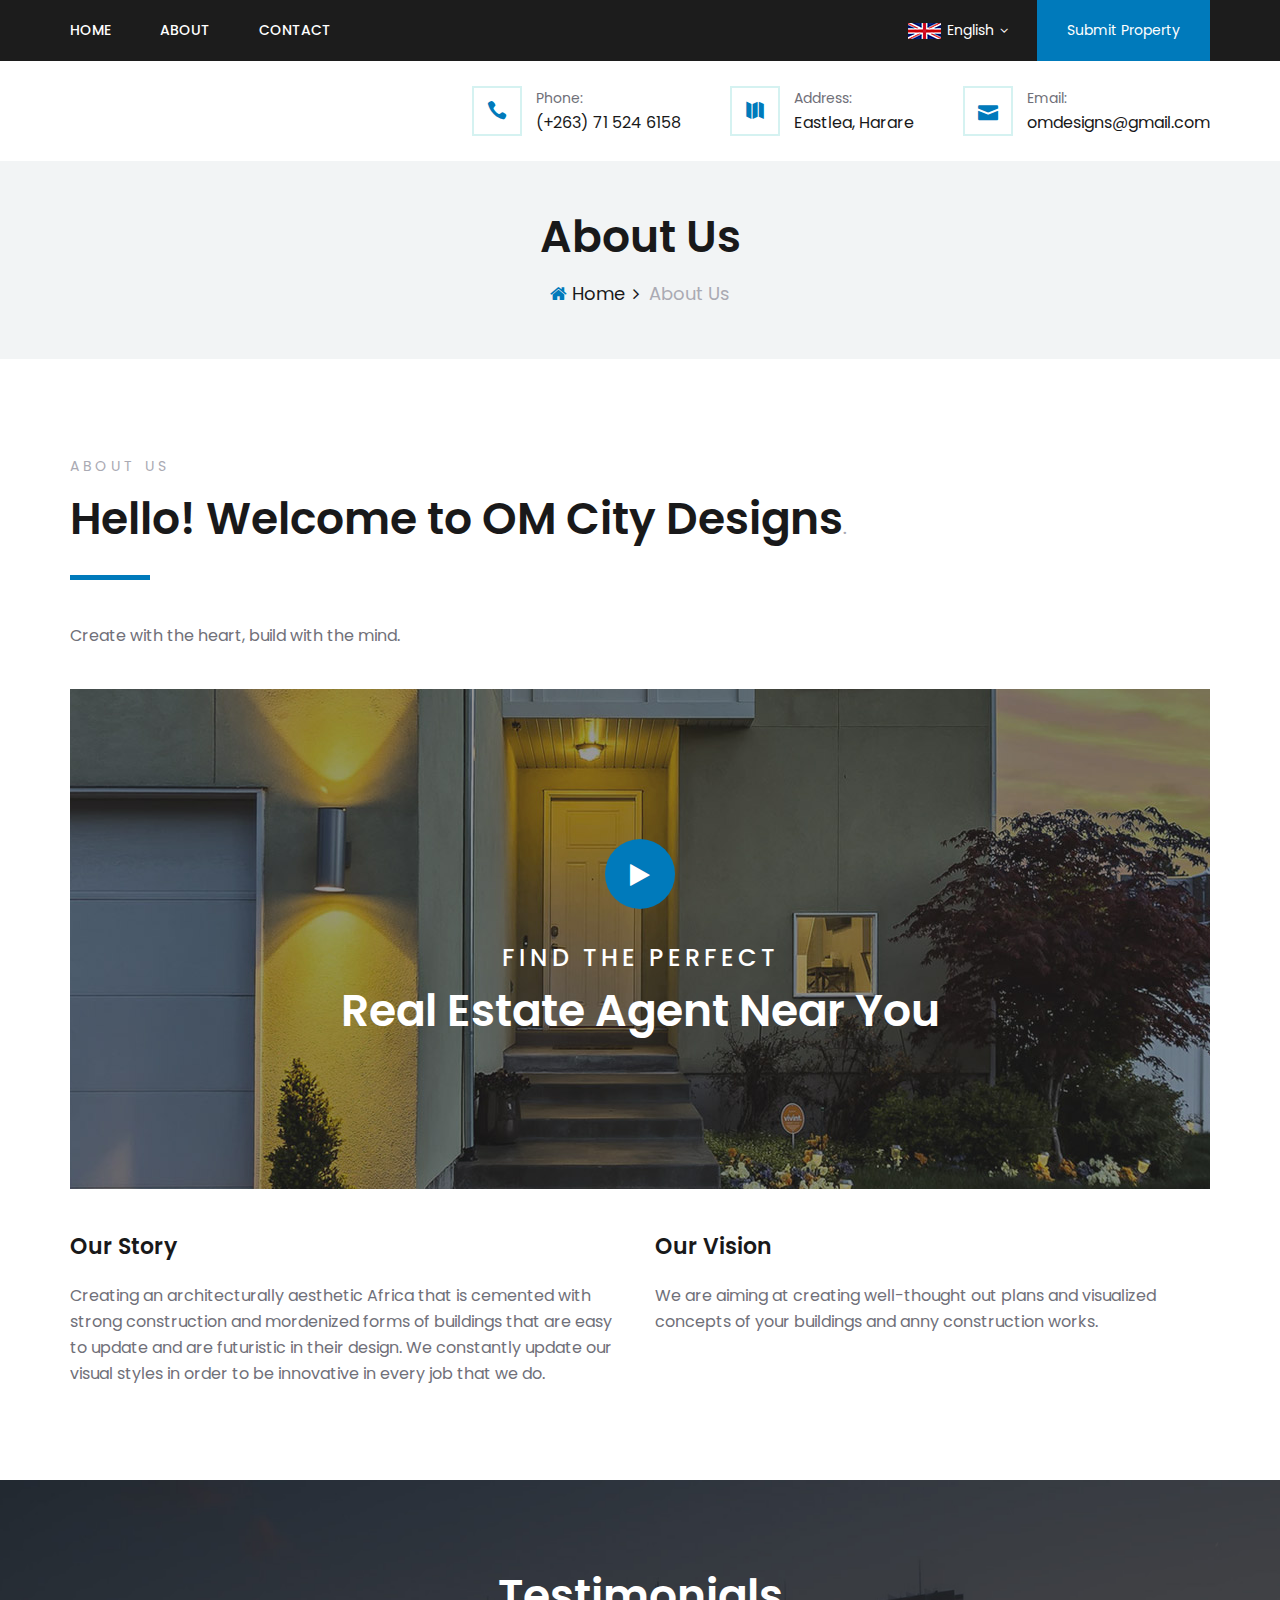
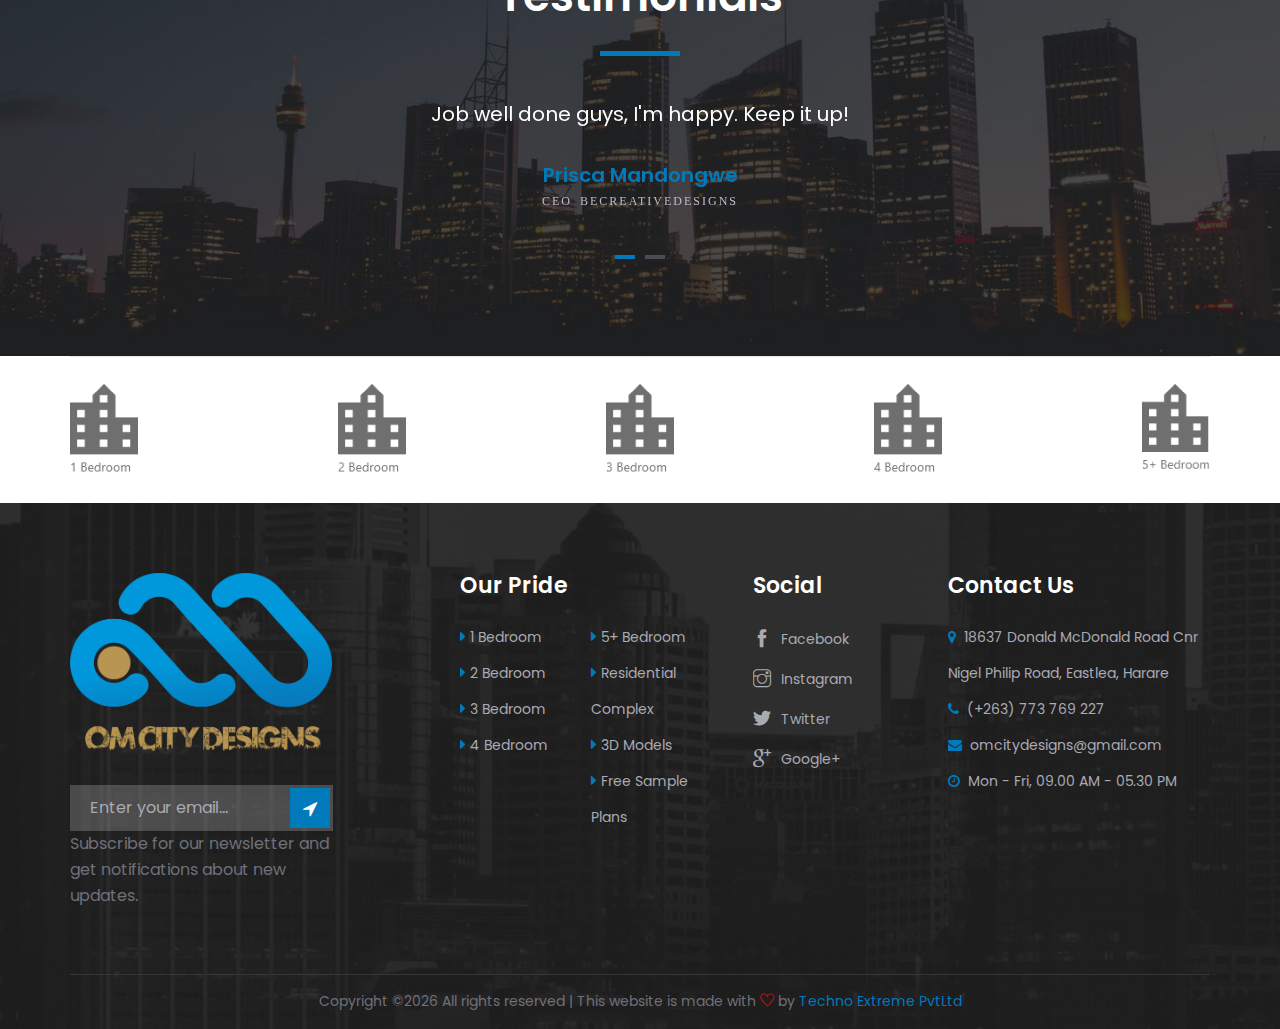
==== commit 437681c7: "Restructuring(Removed Images + Bedroom Section)" ====
--- a/about-us.html
+++ b/about-us.html
@@ -265,29 +265,29 @@
     <div class="partner-section">
         <div class="container">
             <div class="partner-carousel owl-carousel">
-                <a href="#" class="partner-logo">
-                    <div class="partner-logo-tablecell">
-                        <img src="img/partner/houseplans.png" alt="">
-                    </div>
-                </a>
-                <a href="#" class="partner-logo">
-                    <div class="partner-logo-tablecell">
-                        <img src="img/partner/houseplans.png" alt="">
-                    </div>
-                </a>
-                <a href="#" class="partner-logo">
-                    <div class="partner-logo-tablecell">
-                        <img src="img/partner/houseplans.png" alt="">
-                    </div>
-                </a>
-                <a href="#" class="partner-logo">
-                    <div class="partner-logo-tablecell">
-                        <img src="img/partner/houseplans.png" alt="">
-                    </div>
-                </a>
-                <a href="#" class="partner-logo">
-                    <div class="partner-logo-tablecell">
-                        <img src="img/partner/houseplans.png" alt="">
+                <a href="./onebedroom.html" class="partner-logo">
+                    <div class="partner-logo-tablecell">
+                        <img src="img/partner/bedroom1.png" alt="">
+                    </div>
+                </a>
+                <a href="./twobedroom.html" class="partner-logo">
+                    <div class="partner-logo-tablecell">
+                        <img src="img/partner/bedroom2.png" alt="">
+                    </div>
+                </a>
+                <a href="./threebedroom.html" class="partner-logo">
+                    <div class="partner-logo-tablecell">
+                        <img src="img/partner/bedroom3.png" alt="">
+                    </div>
+                </a>
+                <a href="./fourbedroom.html" class="partner-logo">
+                    <div class="partner-logo-tablecell">
+                        <img src="img/partner/bedroom4.png" alt="">
+                    </div>
+                </a>
+                <a href="./fiveplusbedroom.html" class="partner-logo">
+                    <div class="partner-logo-tablecell">
+                        <img src="img/partner/bedroom5.png" alt="">
                     </div>
                 </a>
             </div>
@@ -317,13 +317,13 @@
                         <div class="footer-widget">
                             <h4>Our Pride</h4>
                             <ul>
-                                <li><i class="fa fa-caret-right"></i> <a href="#">1 Bedroom</a></li>
-                                <li><i class="fa fa-caret-right"></i> <a href="#">2 Bedroom</a></li>
-                                <li><i class="fa fa-caret-right"></i> <a href="#">3 Bedroom</a></li>
-                                <li><i class="fa fa-caret-right"></i> <a href="#">4 Bedroom</a></li>
+                                <li><i class="fa fa-caret-right"></i> <a href="./onebedroom.html">1 Bedroom</a></li>
+                                <li><i class="fa fa-caret-right"></i> <a href="./twobedroom.html">2 Bedroom</a></li>
+                                <li><i class="fa fa-caret-right"></i> <a href="./threebedroom.html">3 Bedroom</a></li>
+                                <li><i class="fa fa-caret-right"></i> <a href="./fourbedroom.html">4 Bedroom</a></li>
                             </ul>
                             <ul>
-                                <li><i class="fa fa-caret-right"></i> <a href="#">5+ Bedroom</a></li>
+                                <li><i class="fa fa-caret-right"></i> <a href="./fiveplusbedroom.html">5+ Bedroom</a></li>
                                 <li><i class="fa fa-caret-right"></i> <a href="#">Residential Complex</a></li>
                                 <li><i class="fa fa-caret-right"></i> <a href="#">3D Models</a></li>
                                 <li><i class="fa fa-caret-right"></i> <a href="#">Free Sample Plans</a></li>
@@ -374,4 +374,4 @@
     <script src="js/main.js"></script>
 </body>
 
-</html>+</html>
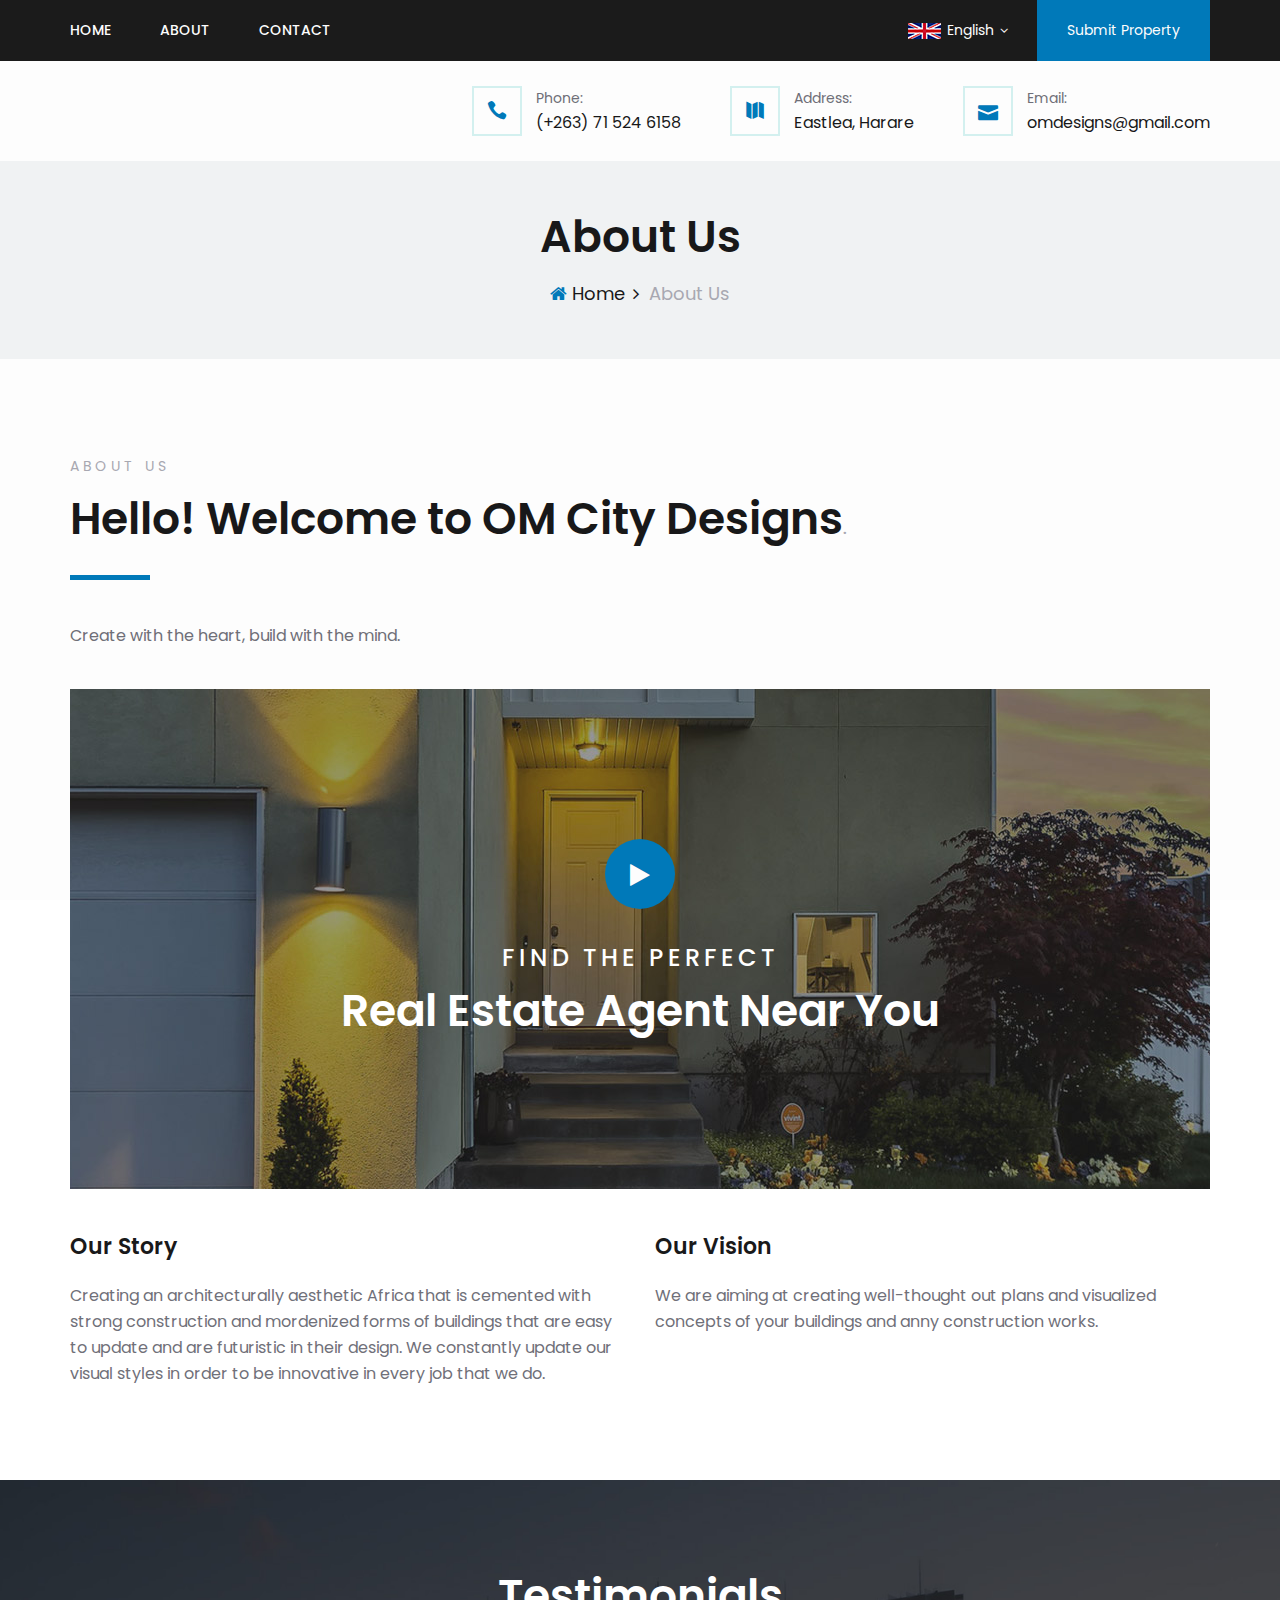
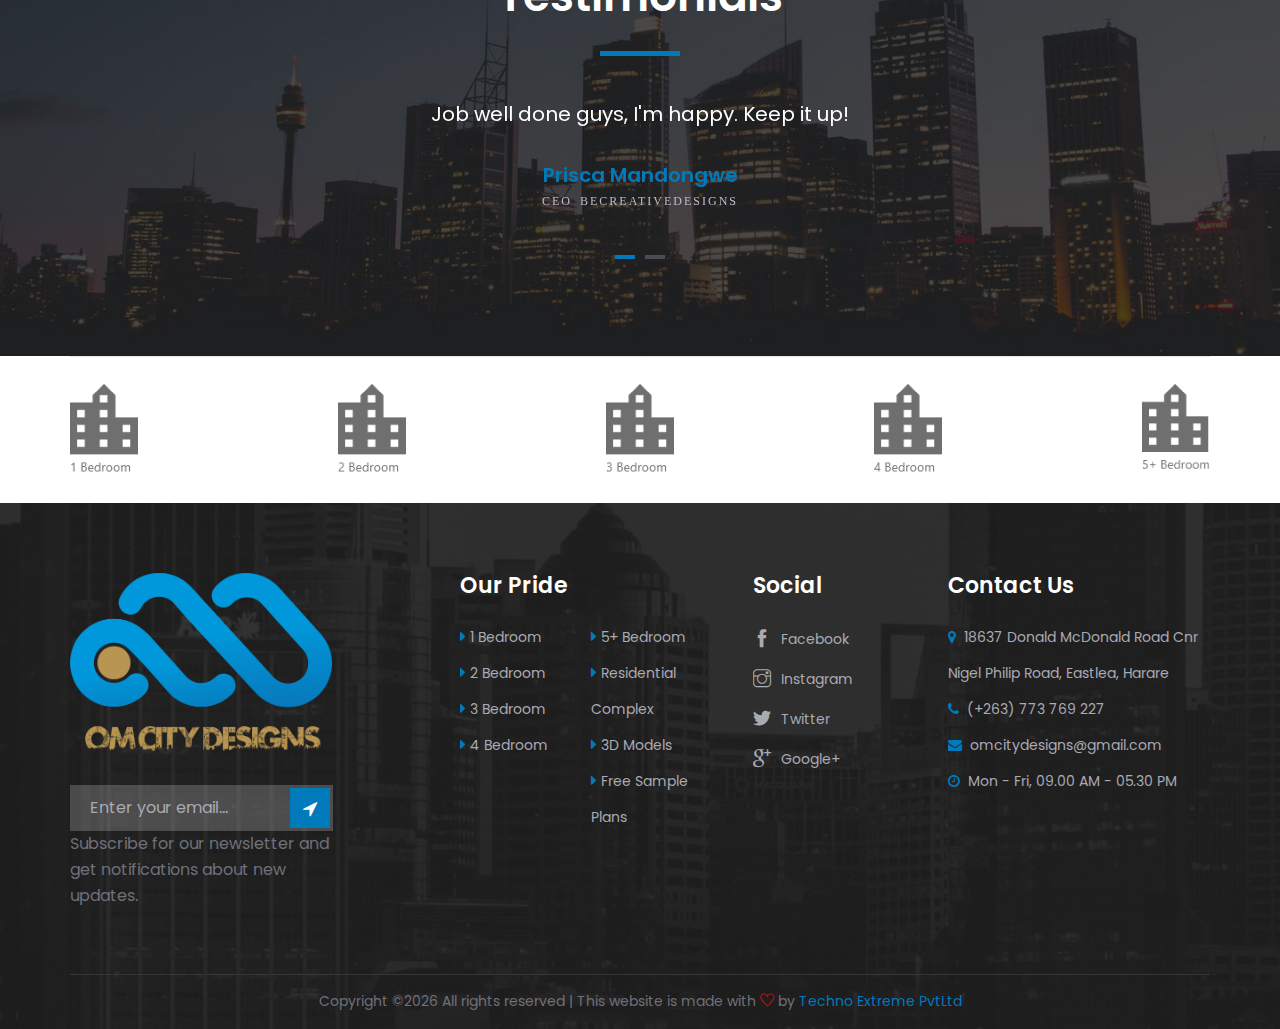
==== commit cfabcecd: "Update about-us.html" ====
--- a/about-us.html
+++ b/about-us.html
@@ -372,6 +372,20 @@
     <script src="js/jquery-ui.min.js"></script>
     <script src="js/owl.carousel.min.js"></script>
     <script src="js/main.js"></script>
+    
+    <!--Start of Tawk.to Script-->
+<script type="text/javascript">
+var Tawk_API=Tawk_API||{}, Tawk_LoadStart=new Date();
+(function(){
+var s1=document.createElement("script"),s0=document.getElementsByTagName("script")[0];
+s1.async=true;
+s1.src='https://embed.tawk.to/5e8d106935bcbb0c9aaee06f/default';
+s1.charset='UTF-8';
+s1.setAttribute('crossorigin','*');
+s0.parentNode.insertBefore(s1,s0);
+})();
+</script>
+<!--End of Tawk.to Script-->
 </body>
 
 </html>
--- a/css/style.css
+++ b/css/style.css
@@ -387,12 +387,12 @@
 	position: relative;
 }
 .single-hero-item {
-	padding-top: 125px;
+	padding-top: 360px;
 	height: 750px;
 }
 .single-hero-item .hero-text {
 	background: rgba(28, 28, 28, 0.6);
-	padding: 48px 0 44px;
+	padding: 20px 0 20px;
 	text-align: center;
 }
 .single-hero-item .hero-text .room-location {
@@ -409,7 +409,7 @@
 	margin-bottom: 20px;
 }
 .single-hero-item .hero-text .room-price {
-	margin-bottom: 45px;
+	margin-bottom: 20px;
 }
 .single-hero-item .hero-text .room-price span {
 	font-size: 14px;
@@ -464,7 +464,7 @@
 -----------------------*/
 
 .search-form {
-	margin-top: -50px;
+	margin-top: -180px;
 	z-index: 99;
 	position: relative;
 }
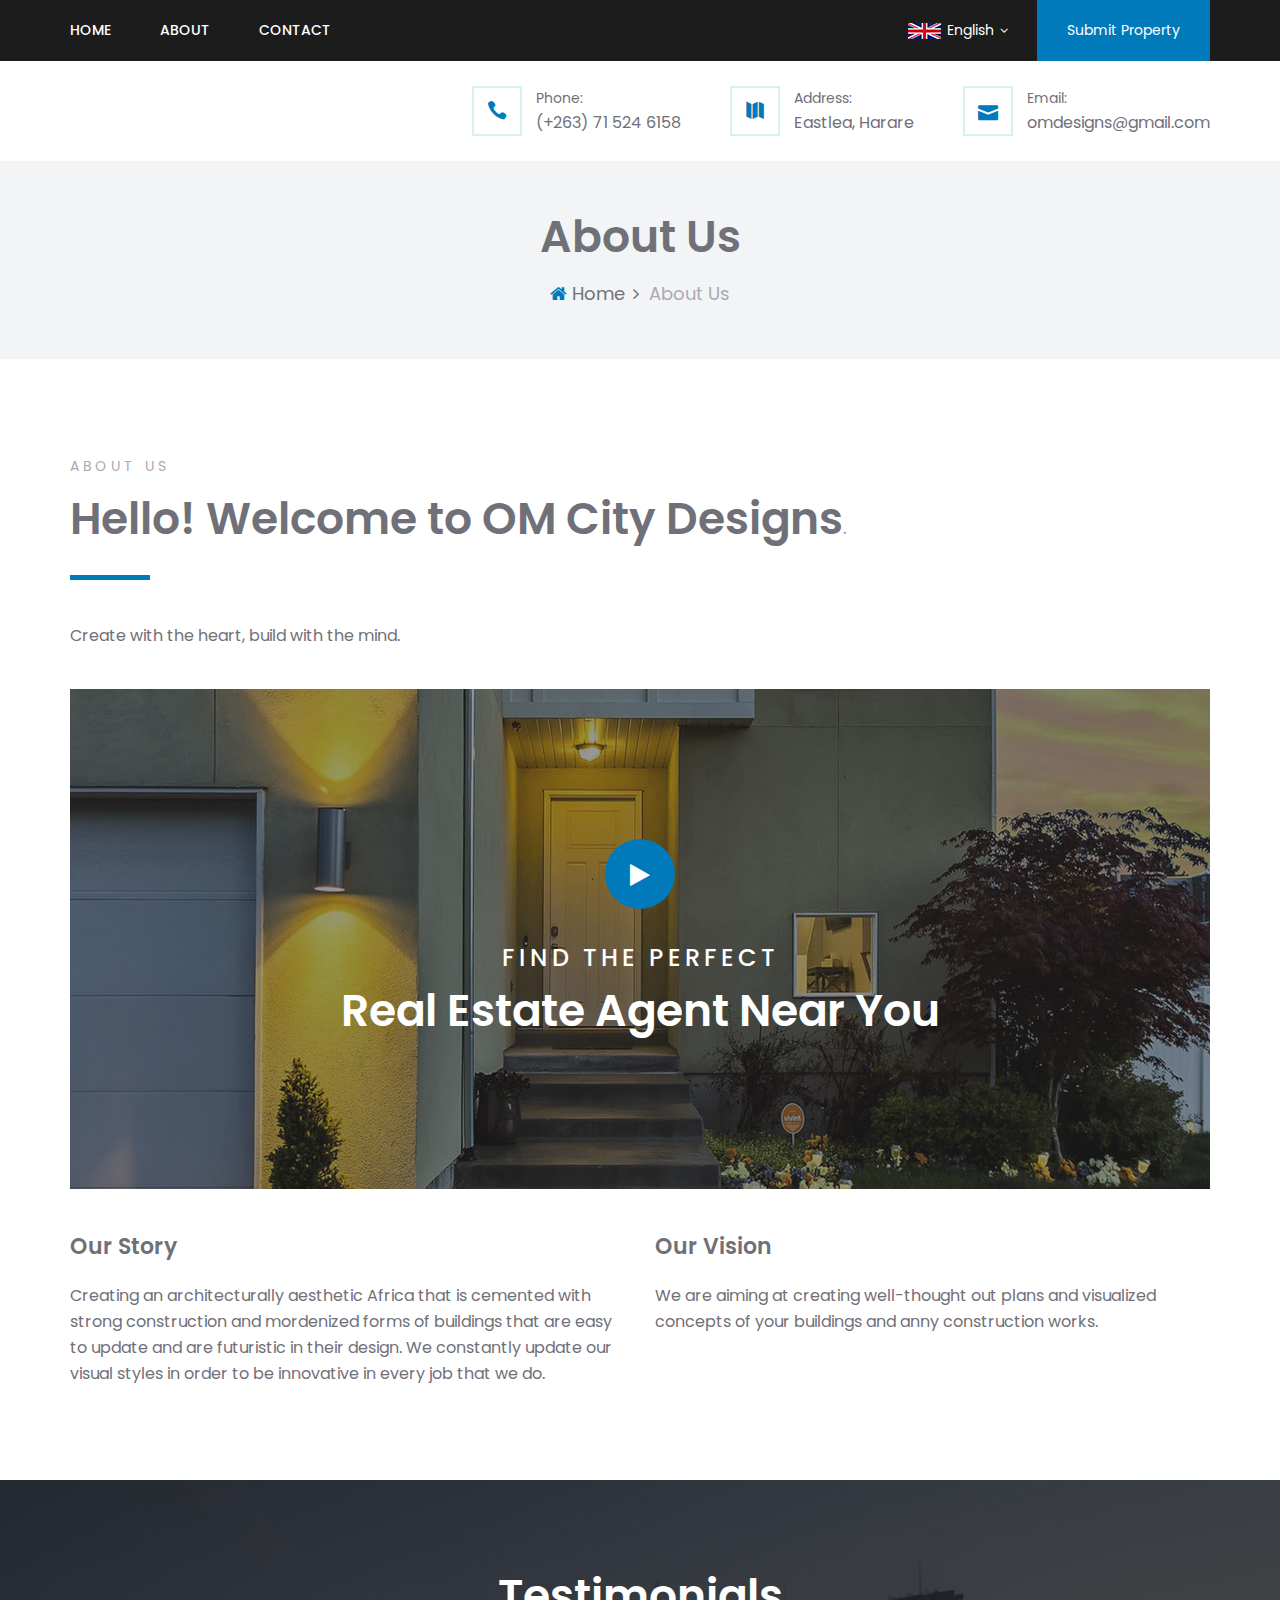
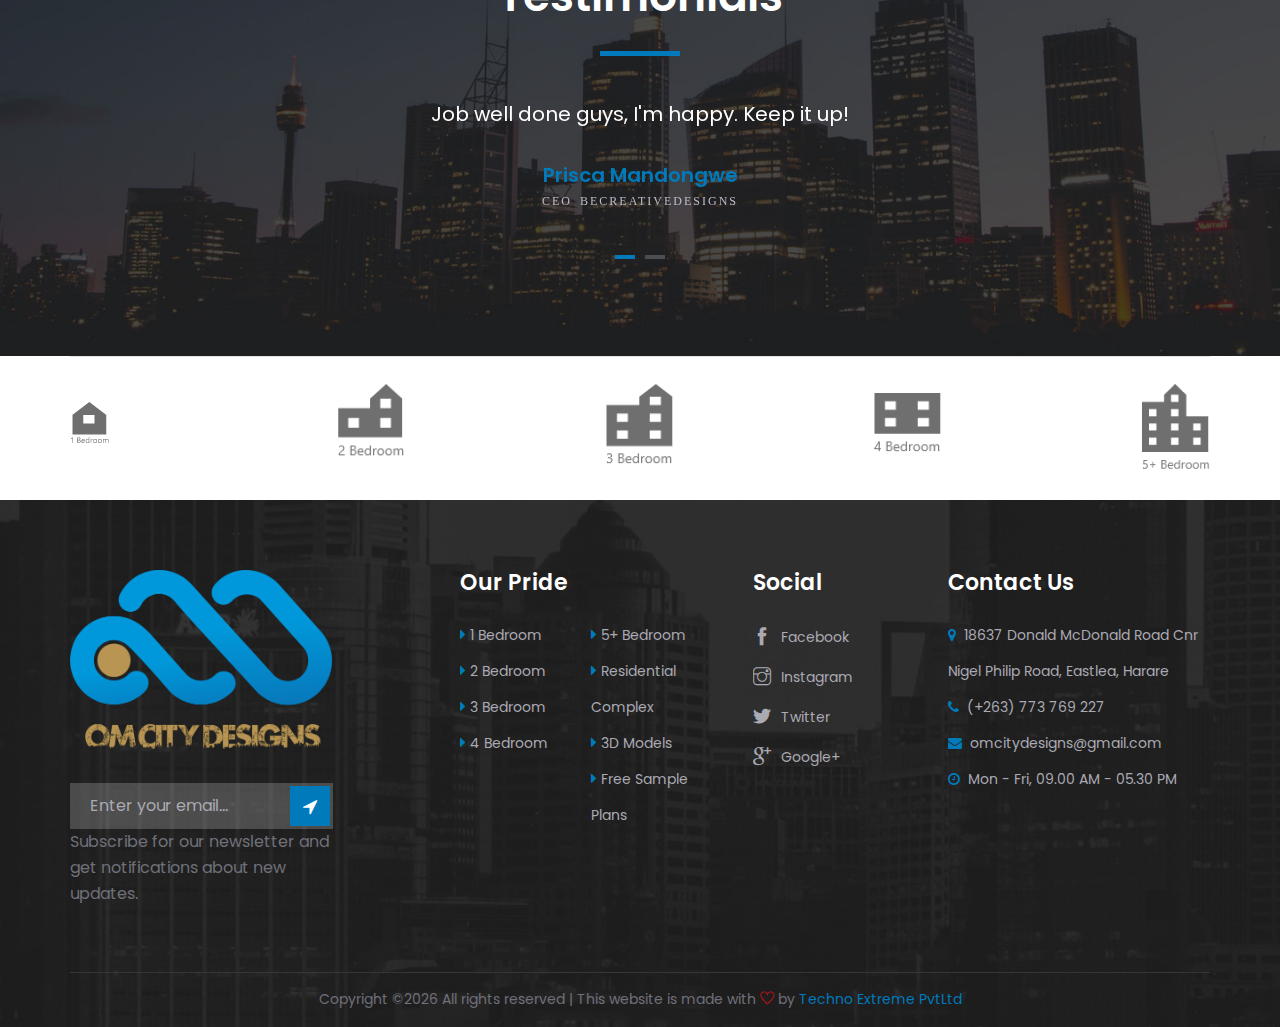
==== commit afd5b4ba: "Bottom Bedroom Sections" ====
--- a/about-us.html
+++ b/about-us.html
@@ -267,22 +267,22 @@
             <div class="partner-carousel owl-carousel">
                 <a href="./onebedroom.html" class="partner-logo">
                     <div class="partner-logo-tablecell">
-                        <img src="img/partner/bedroom1.png" alt="">
+                        <img src="img/partner/onebedroomicon.png" alt="">
                     </div>
                 </a>
                 <a href="./twobedroom.html" class="partner-logo">
                     <div class="partner-logo-tablecell">
-                        <img src="img/partner/bedroom2.png" alt="">
+                        <img src="img/partner/twobedroomicon.png" alt="">
                     </div>
                 </a>
                 <a href="./threebedroom.html" class="partner-logo">
                     <div class="partner-logo-tablecell">
-                        <img src="img/partner/bedroom3.png" alt="">
+                        <img src="img/partner/threebedroom.png" alt="">
                     </div>
                 </a>
                 <a href="./fourbedroom.html" class="partner-logo">
                     <div class="partner-logo-tablecell">
-                        <img src="img/partner/bedroom4.png" alt="">
+                        <img src="img/partner/fourbedroom.png" alt="">
                     </div>
                 </a>
                 <a href="./fiveplusbedroom.html" class="partner-logo">
--- a/css/style.css
+++ b/css/style.css
@@ -77,8 +77,8 @@
 	max-width: 30%;
 }
 .home-background{
-	/* background-image: url("../img/home/backgroundomc.png"); */
-	background-color: #7e8a907d;
+	/* background-image: url("../img/home/backgroundomc.jpg"); */
+	background-color: #212529;
 }
 input:focus, select:focus, button:focus, textarea:focus {
 	outline: none;
@@ -108,7 +108,7 @@
 }
 .section-title h2 {
 	font-size: 44px;
-	color: #19191a;
+	color: #707079;
 	font-weight: 600;
 	position: relative;
 	margin-top: 15px;
@@ -370,7 +370,7 @@
 	display: inline-block;
 }
 .nav-logo .nav-logo-right ul li .info-text p {
-	color: #19191a;
+	color: #707079;
 	margin-bottom: 0;
 	line-height: 18px;
 	margin-top: 4px;
@@ -654,7 +654,7 @@
 }
 .single-howit-works h4 {
 	font-size: 22px;
-	color: #19191a;
+	color: #707079;
 	font-weight: 600;
 	margin-bottom: 16px;
 	margin-top: 32px;
@@ -664,7 +664,6 @@
 -----------------------*/
 
 .feature-section {
-	background: #7e8a907d;
 	padding-bottom: 70px;
 	padding-top: 95px;
 }
@@ -761,7 +760,7 @@
 }
 .feature-carousel .feature-item .fi-text .inside-text h4 {
 	font-size: 22px;
-	color: #19191a;
+	color: #707079;
 	font-weight: 600;
 	margin-bottom: 8px;
 }
@@ -783,7 +782,7 @@
 	margin-right: 4px;
 }
 .feature-carousel .feature-item .fi-text .inside-text h5.price {
-	color: #19191a;
+	color: #707079;
 	font-weight: 600;
 }
 .feature-carousel .feature-item .fi-text .inside-text h5.price span {
@@ -919,7 +918,7 @@
 }
 .top-properties-carousel .single-top-properties .stp-text h2 {
 	font-size: 44px;
-	color: #19191a;
+	color: #707079;
 	font-weight: 600;
 	margin-top: 20px;
 	margin-bottom: 16px;
@@ -940,7 +939,7 @@
 }
 .top-properties-carousel .single-top-properties .stp-text .properties-location {
 	font-size: 14px;
-	color: #19191a;
+	color: #707079;
 	margin-bottom: 20px;
 }
 .top-properties-carousel .single-top-properties .stp-text .properties-location i {
@@ -964,7 +963,7 @@
 }
 .top-properties-carousel .single-top-properties .stp-text .room-features li p {
 	font-size: 14px;
-	color: #19191a;
+	color: #707079;
 	margin-bottom: 0;
 	margin-top: 5px;
 }
@@ -1116,7 +1115,7 @@
 }
 .agent-carousel .single-agent h5 {
 	font-size: 20px;
-	color: #19191a;
+	color: #707079;
 	font-weight: 600;
 	margin-top: 25px;
 }
@@ -1378,7 +1377,7 @@
 .property-sidebar h4 {
 	font-size: 22px;
 	font-weight: 600;
-	color: #19191a;
+	color: #707079;
 	margin-bottom: 34px;
 }
 .property-sidebar .sidebar-btn {
@@ -1459,7 +1458,7 @@
 	display: inline-block;
 	width: 165px;
 	font-size: 16px;
-	color: #19191a;
+	color: #707079;
 	border: none;
 	outline: none;
 	background: transparent;
@@ -1485,7 +1484,7 @@
 	display: inline-block;
 	width: 165px;
 	font-size: 16px;
-	color: #19191a;
+	color: #707079;
 	border: none;
 	background: transparent;
 }
@@ -1508,7 +1507,7 @@
 .property-sidebar .best-agents h4 {
 	font-size: 22px;
 	font-weight: 600;
-	color: #19191a;
+	color: #707079;
 	margin-bottom: 34px;
 }
 .property-sidebar .best-agents .ba-item {
@@ -1524,7 +1523,7 @@
 	overflow: hidden;
 }
 .property-sidebar .best-agents .ba-item .ba-text h5 {
-	color: #19191a;
+	color: #707079;
 	font-weight: 600;
 	margin-bottom: 3px;
 }
@@ -1542,7 +1541,7 @@
 .property-section h4.property-title {
 	font-size: 22px;
 	font-weight: 600;
-	color: #19191a;
+	color: #707079;
 	margin-bottom: 34px;
 }
 .property-list .single-property-item {
@@ -1570,7 +1569,7 @@
 }
 .property-list .single-property-item .property-text h5.r-title {
 	font-size: 20px;
-	color: #19191a;
+	color: #707079;
 	font-weight: 600;
 	margin-top: 15px;
 	margin-bottom: 16px;
@@ -1591,7 +1590,7 @@
 }
 .property-list .single-property-item .property-text .properties-location {
 	font-size: 14px;
-	color: #19191a;
+	color: #707079;
 	margin-bottom: 15px;
 }
 .property-list .single-property-item .property-text .properties-location i {
@@ -1615,7 +1614,7 @@
 }
 .property-list .single-property-item .property-text .room-features li p {
 	font-size: 14px;
-	color: #19191a;
+	color: #707079;
 	margin-bottom: 0;
 	margin-top: 4px;
 }
@@ -1760,7 +1759,7 @@
 }
 .pd-details-text .pd-desc h4 {
 	font-size: 22px;
-	color: #19191a;
+	color: #707079;
 	font-weight: 600;
 	margin-bottom: 24px;
 }
@@ -1805,7 +1804,7 @@
 	width: 36%;
 }
 .pd-details-text .pd-details-tab .tab-content .property-more-table table tbody tr td.p-value {
-	color: #19191a;
+	color: #707079;
 }
 .pd-details-text .pd-details-tab .tab-content .property-more-table .left-table {
 	width: 48%;
@@ -1830,7 +1829,7 @@
 }
 .pd-details-text .property-map h4 {
 	font-size: 22px;
-	color: #19191a;
+	color: #707079;
 	font-weight: 600;
 	margin-bottom: 30px;
 }
@@ -1872,7 +1871,7 @@
 }
 .pd-details-text .property-contactus h4 {
 	font-size: 22px;
-	color: #19191a;
+	color: #707079;
 	font-weight: 600;
 	margin-bottom: 30px;
 }
@@ -1942,14 +1941,14 @@
 }
 .breadcrumb-text h2 {
 	font-size: 44px;
-	color: #19191a;
+	color: #707079;
 	font-weight: 600;
 	margin-bottom: 16px;
 }
 .breadcrumb-text .breadcrumb-option a {
 	display: inline-block;
 	font-size: 18px;
-	color: #19191a;
+	color: #707079;
 	margin-right: 20px;
 	position: relative;
 }
@@ -2030,7 +2029,7 @@
 .single-blog-item .sb-text h4 a {
 	font-size: 22px;
 	font-weight: 600;
-	color: #19191a;
+	color: #707079;
 	display: inline-block;
 	line-height: 32px;
 }
@@ -2114,7 +2113,7 @@
 .blog-details-title h4 {
 	font-size: 22px;
 	font-weight: 600;
-	color: #19191a;
+	color: #707079;
 	line-height: 32px;
 	margin-bottom: 20px;
 }
@@ -2148,7 +2147,7 @@
 	padding-top: 170px;
 }
 .blog-details-social h6 {
-	color: #19191a;
+	color: #707079;
 	margin-bottom: 26px;
 }
 .blog-details-social .social-list a {
@@ -2195,7 +2194,7 @@
 .blog-more-details h4 {
 	font-size: 22px;
 	font-weight: 600;
-	color: #19191a;
+	color: #707079;
 	line-height: 32px;
 	margin-bottom: 20px;
 }
@@ -2230,7 +2229,7 @@
 .tag-share-option .social-share span {
 	display: inline-block;
 	font-size: 16px;
-	color: #19191a;
+	color: #707079;
 }
 .tag-share-option .social-share a {
 	display: inline-block;
@@ -2250,7 +2249,7 @@
 .comment-option h4 {
 	font-size: 22px;
 	font-weight: 600;
-	color: #19191a;
+	color: #707079;
 	line-height: 32px;
 	margin-bottom: 40px;
 }
@@ -2305,7 +2304,7 @@
 	font-weight: 600;
 }
 .comment-option .single-comment-item .sc-text h5 {
-	color: #19191a;
+	color: #707079;
 	font-weight: 600;
 	margin-top: 5px;
 	margin-bottom: 7px;
@@ -2335,7 +2334,7 @@
 .leave-comment h4 {
 	font-size: 22px;
 	font-weight: 600;
-	color: #19191a;
+	color: #707079;
 	line-height: 32px;
 	margin-bottom: 40px;
 }
@@ -2353,7 +2352,7 @@
 }
 .leave-comment form input:focus {
 	border-color: #007ABB;
-	color: #19191a;
+	color: #707079;
 }
 .leave-comment form textarea {
 	width: 100%;
@@ -2371,7 +2370,7 @@
 }
 .leave-comment form textarea:focus {
 	border-color: #007ABB;
-	color: #19191a;
+	color: #707079;
 }
 /*---------------------
   About Section
@@ -2399,7 +2398,7 @@
 .about-section .about-text h4 {
 	font-size: 22px;
 	font-weight: 600;
-	color: #19191a;
+	color: #707079;
 	line-height: 32px;
 	margin-bottom: 20px;
 }
@@ -2515,7 +2514,7 @@
 .contact-map .map-inside .inside-widget h4 {
 	font-size: 22px;
 	font-weight: 600;
-	color: #19191a;
+	color: #707079;
 	margin-bottom: 4px;
 }
 .contact-map .map-inside .inside-widget ul li {
@@ -2549,7 +2548,7 @@
 }
 .contact-text form.contact-form input:focus {
 	border-color: #007ABB;
-	color: #19191a;
+	color: #707079;
 }
 .contact-text form.contact-form textarea {
 	width: 100%;
@@ -2567,7 +2566,7 @@
 }
 .contact-text form.contact-form textarea:focus {
 	border-color: #007ABB;
-	color: #19191a;
+	color: #707079;
 }
 /* ------------------------------ Responsive Media Styles ------------------------------ */
 
@@ -2673,8 +2672,8 @@
 		font-size: 22px;
 		width: 30px;
 		height: 30px;
-		color: #19191a;
-		border: 1px solid #19191a;
+		color: #707079;
+		border: 1px solid #707079;
 		border-radius: 2px;
 		line-height: 33px;
 		text-align: center;
@@ -2709,7 +2708,7 @@
 		font-size: 22px;
 		width: 30px;
 		height: 30px;
-		border: 1px solid #19191a;
+		border: 1px solid #707079;
 		border-radius: 50%;
 		text-align: center;
 		line-height: 30px;
@@ -2732,12 +2731,12 @@
 	}
 	.offcanvas-menu-wrapper .language-bar .language-option span {
 		font-size: 14px;
-		color: #19191a;
+		color: #707079;
 		display: inline-block;
 		margin-right: 2px;
 	}
 	.offcanvas-menu-wrapper .language-bar .language-option i {
-		color: #19191a;
+		color: #707079;
 		font-size: 13px;
 	}
 	.offcanvas-menu-wrapper .language-bar .language-option:hover .flag-dropdown {
@@ -2794,7 +2793,7 @@
 	}
 	.offcanvas-menu-wrapper .main-menu ul li a {
 		font-size: 14px;
-		color: #19191a;
+		color: #707079;
 		font-weight: 500;
 		text-transform: uppercase;
 		display: block;
@@ -2836,7 +2835,7 @@
 		display: inline-block;
 	}
 	.offcanvas-menu-wrapper .nav-logo-right ul li .info-text p {
-		color: #19191a;
+		color: #707079;
 		margin-bottom: 0;
 		line-height: 18px;
 		margin-top: 4px;
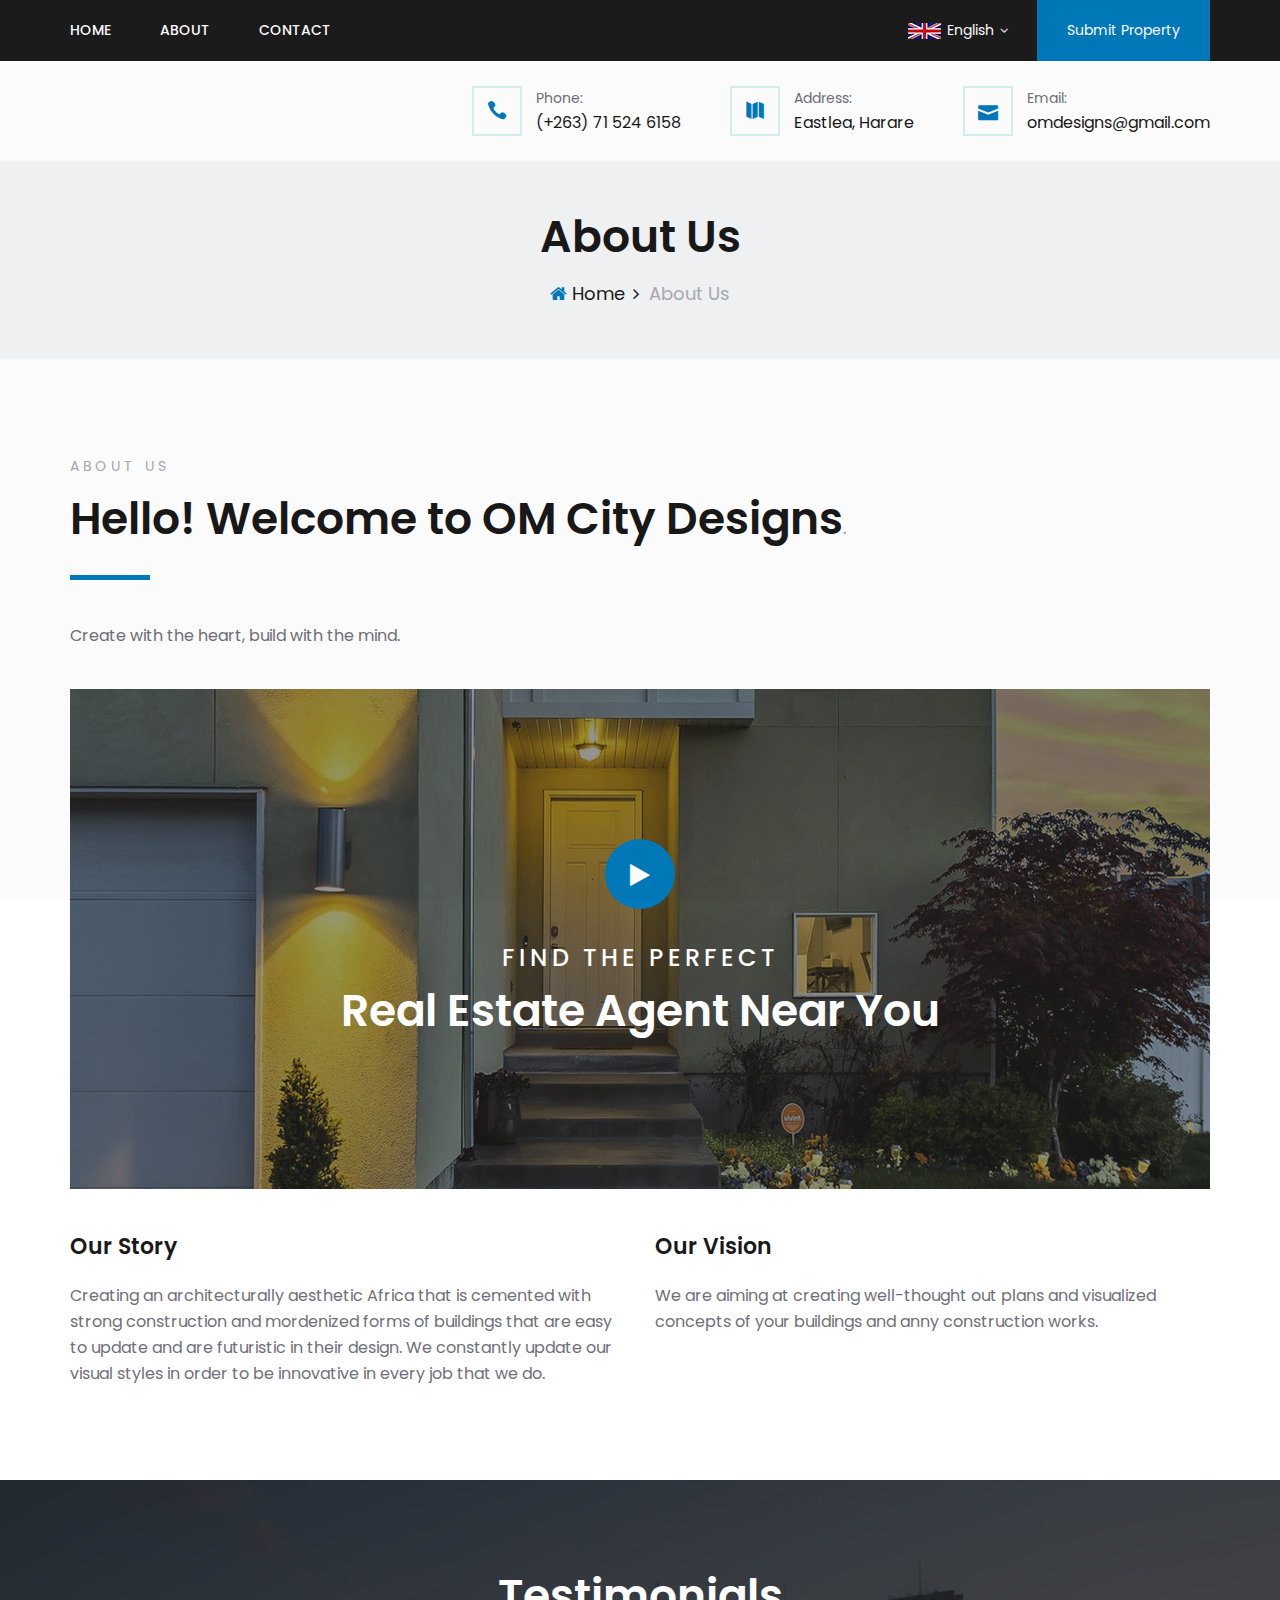
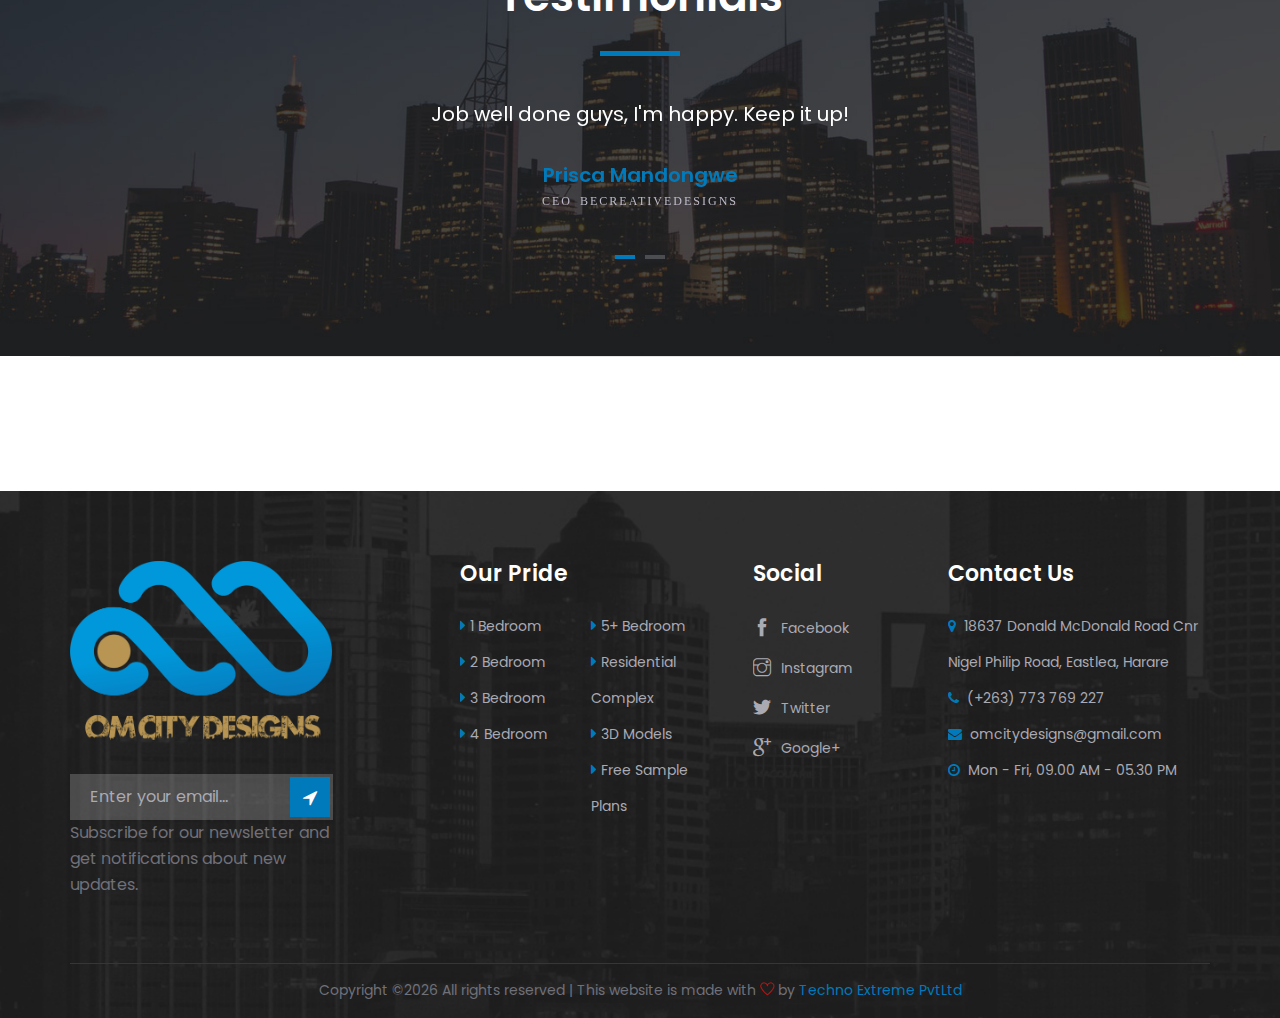
==== commit facd8bcd: "Anonymous changes" ====
--- a/about-us.html
+++ b/about-us.html
@@ -1,391 +1,377 @@
-<!DOCTYPE html>
-<html lang="zxx">
-
-<head>
-    <meta charset="UTF-8">
-    <meta name="description" content="OM City Designs Template">
-    <meta name="keywords" content="OM City Designs, unica, creative, html">
-    <meta name="viewport" content="width=device-width, initial-scale=1.0">
-    <meta http-equiv="X-UA-Compatible" content="ie=edge">
-    <title>OM City Designs | About Us</title>
-
-    <!-- Google Font -->
-    <link href="https://fonts.googleapis.com/css?family=Poppins:300,400,500,600,700,800,900&display=swap"
-        rel="stylesheet">
-
-    <!-- Css Styles -->
-    <link rel="stylesheet" href="css/bootstrap.min.css" type="text/css">
-    <link rel="stylesheet" href="css/font-awesome.min.css" type="text/css">
-    <link rel="stylesheet" href="css/elegant-icons.css" type="text/css">
-    <link rel="stylesheet" href="css/themify-icons.css" type="text/css">
-    <link rel="stylesheet" href="css/nice-select.css" type="text/css">
-    <link rel="stylesheet" href="css/jquery-ui.min.css" type="text/css">
-    <link rel="stylesheet" href="css/owl.carousel.min.css" type="text/css">
-    <link rel="stylesheet" href="css/magnific-popup.css" type="text/css">
-    <link rel="stylesheet" href="css/slicknav.min.css" type="text/css">
-    <link rel="stylesheet" href="css/style.css" type="text/css">
-</head>
-
-<body>
-    <!-- Page Preloder -->
-    <div id="preloder">
-        <div class="loader"></div>
-    </div>
-
-    <!-- Offcanvas Menu Section Begin -->
-    <div class="offcanvas-menu-overlay"></div>
-    <div class="canvas-open">
-        <i class="icon_menu"></i>
-    </div>
-    <div class="offcanvas-menu-wrapper">
-        <div class="canvas-close">
-            <i class="icon_close"></i>
-        </div>
-        <div class="language-bar">
-            <div class="language-option">
-                <img src="img/flag.png" alt="">
-                <span>English</span>
-                <i class="fa fa-angle-down"></i>
-                <div class="flag-dropdown">
-                    <ul>
-                        <li><a href="#">English</a></li>
-                        <li><a href="#">Germany</a></li>
-                        <li><a href="#">China</a></li>
-                    </ul>
-                </div>
-            </div>
-            <div class="property-btn">
-                <a href="#" class="property-sub">Submit Property</a>
-            </div>
-        </div>
-        <nav class="main-menu">
-            <ul>
-                <li><a href="./index.html">Home</a></li>
-                <li><a href="./about-us.html">About</a></li>
-                <li><a href="./contact.html">Contact</a></li>
-            </ul>
-        </nav>
-        <div class="nav-logo-right">
-            <ul>
-                <li>
-                    <i class="icon_phone"></i>
-                    <div class="info-text">
-                        <span>Phone:</span>
-                        <p>(+12) 345 6789</p>
-                    </div>
-                </li>
-                <li>
-                    <i class="icon_map"></i>
-                    <div class="info-text">
-                        <span>Address:</span>
-                        <p>16 Creek Ave, <span>NY</span></p>
-                    </div>
-                </li>
-                <li>
-                    <i class="icon_mail"></i>
-                    <div class="info-text">
-                        <span>Email:</span>
-                        <p>Info.cololib@gmail.com</p>
-                    </div>
-                </li>
-            </ul>
-        </div>
-    </div>
-    <!-- Offcanvas Menu Section End -->
-
-    <!-- Header Section Begin -->
-    <header class="header-section">
-        <div class="top-nav">
-            <div class="container">
-                <div class="row">
-                    <div class="col-lg-7">
-                        <nav class="main-menu">
-                            <ul>
-                                <li><a href="./index.html">Home</a></li>
-                                <li><a href="./about-us.html">About</a></li>
-                                <li><a href="./contact.html">Contact</a></li>
-                            </ul>
-                        </nav>
-                    </div>
-                    <div class="col-lg-5">
-                        <div class="top-right">
-                            <div class="language-option">
-                                <img src="img/flag.png" alt="">
-                                <span>English</span>
-                                <i class="fa fa-angle-down"></i>
-                                <div class="flag-dropdown">
-                                    <ul>
-                                        <li><a href="#">English</a></li>
-                                        <li><a href="#">Shona</a></li>
-                                        <li><a href="#">Ndebele</a></li>
-                                    </ul>
-                                </div>
-                            </div>
-                            <a href="#" class="property-sub">Submit Property</a>
-                        </div>
-                    </div>
-                </div>
-            </div>
-        </div>
-        <div class="nav-logo">
-            <div class="container">
-                <div class="row">
-                    <div class="col-lg-3">
-                        <div class="logo">
-                            <a href="./index.html"><img src="img/home/logo.jpg" alt=""></a>
-                        </div>
-                    </div>
-                    <div class="col-lg-9">
-                        <div class="nav-logo-right">
-                            <ul>
-                                <li>
-                                    <i class="icon_phone"></i>
-                                    <div class="info-text">
-                                        <span>Phone:</span>
-                                        <p>(+263) 71 524 6158</p>
-                                    </div>
-                                </li>
-                                <li>
-                                    <i class="icon_map"></i>
-                                    <div class="info-text">
-                                        <span>Address:</span>
-                                        <p>Eastlea, Harare</p>
-                                    </div>
-                                </li>
-                                <li>
-                                    <i class="icon_mail"></i>
-                                    <div class="info-text">
-                                        <span>Email:</span>
-                                        <p>omdesigns@gmail.com</p>
-                                    </div>
-                                </li>
-                            </ul>
-                        </div>
-                    </div>
-                </div>
-            </div>
-        </div>
-    </header>
-    <!-- Header End -->
-
-    <!-- Breadcrumb Section Begin -->
-    <section class="breadcrumb-section">
-        <div class="container">
-            <div class="row">
-                <div class="col-lg-12">
-                    <div class="breadcrumb-text">
-                        <h2>About Us</h2>
-                        <div class="breadcrumb-option">
-                            <a href="#"><i class="fa fa-home"></i> Home</a>
-                            <span>About Us</span>
-                        </div>
-                    </div>
-                </div>
-            </div>
-        </div>
-    </section>
-    <!-- Breadcrumb Section Begin -->
-
-    <!-- About Section Begin -->
-    <section class="about-section spad">
-        <div class="container">
-            <div class="row">
-                <div class="col-lg-12">
-                    <div class="section-title">
-                        <span>About Us</span>
-                        <h2>Hello! Welcome to OM City Designs<span>.</span></h2>
-                        <p>Create with the heart, build with the mind.</p>
-                    </div>
-                    <div class="video-text set-bg" data-setbg="img/video-bg.jpg">
-                        <a href="https://www.youtube.com/watch?v=DVwkLb6KmbM" class="play-btn video-popup"><i
-                                class="fa fa-play"></i></a>
-                        <h4>Find The Perfect</h4>
-                        <h2>Real Estate Agent Near You</h2>
-                    </div>
-                    <div class="row">
-                        <div class="col-lg-6">
-                            <div class="about-text">
-                                <h4>Our Story</h4>
-                                <p>Creating an architecturally aesthetic Africa that is cemented with strong construction 
-                                    and mordenized forms of buildings that are easy to update and are futuristic in their 
-                                    design. We constantly update our visual styles in order to be innovative in every job 
-                                    that we do.
-                                </p>
-                            </div>
-                        </div>
-                        <div class="col-lg-6">
-                            <div class="about-text">
-                                <h4>Our Vision</h4>
-                                <p>We are aiming at creating well-thought out plans and visualized concepts of 
-                                    your buildings and anny construction works.</p>
-                            </div>
-                        </div>
-                    </div>
-                </div>
-            </div>
-        </div>
-    </section>
-    <!-- About Section End -->
-
-    <!-- Testimonial Section Begin -->
-    <section class="testimonial-section set-bg spad" data-setbg="img/testimonial-bg.jpg">
-        <div class="container">
-            <div class="row">
-                <div class="col-lg-12">
-                    <div class="section-title">
-                        <h2>Testimonials</h2>
-                    </div>
-                </div>
-            </div>
-            <div class="row">
-                <div class="col-lg-8 offset-lg-2">
-                    <div class="testimonial-slider owl-carousel">
-                        <div class="ts-item">
-                            <p>Job well done guys, I'm happy. Keep it up!</p>
-                            <div class="ti-author">
-                                <h5>Prisca Mandongwe</h5>
-                                <span>CEO Becreativedesigns</span>
-                            </div>
-                        </div>
-                        <div class="ts-item">
-                            <p>I like your team's commitmemt. Good work.</p>
-                            <div class="ti-author">
-                                <h5>Brian Smith</h5>
-                                <span>CEO Deerly</span>
-                            </div>
-                        </div>
-                    </div>
-                </div>
-            </div>
-        </div>
-    </section>
-    <!-- Testimonial Section End -->
-
-    <!-- Partner Carousel Section Begin -->
-    <div class="partner-section">
-        <div class="container">
-            <div class="partner-carousel owl-carousel">
-                <a href="./onebedroom.html" class="partner-logo">
-                    <div class="partner-logo-tablecell">
-                        <img src="img/partner/onebedroomicon.png" alt="">
-                    </div>
-                </a>
-                <a href="./twobedroom.html" class="partner-logo">
-                    <div class="partner-logo-tablecell">
-                        <img src="img/partner/twobedroomicon.png" alt="">
-                    </div>
-                </a>
-                <a href="./threebedroom.html" class="partner-logo">
-                    <div class="partner-logo-tablecell">
-                        <img src="img/partner/threebedroom.png" alt="">
-                    </div>
-                </a>
-                <a href="./fourbedroom.html" class="partner-logo">
-                    <div class="partner-logo-tablecell">
-                        <img src="img/partner/fourbedroom.png" alt="">
-                    </div>
-                </a>
-                <a href="./fiveplusbedroom.html" class="partner-logo">
-                    <div class="partner-logo-tablecell">
-                        <img src="img/partner/bedroom5.png" alt="">
-                    </div>
-                </a>
-            </div>
-        </div>
-    </div>
-    <!-- Partner Carousel Section End -->
-
-    <!-- Footer Section Begin -->
-    <footer class="footer-section set-bg" data-setbg="img/footer-bg.jpg">
-        <div class="container">
-            <div class="footer-text">
-                <div class="row">
-                    <div class="col-lg-3">
-                        <div class="footer-logo">
-                            <div class="logo">
-                                <a href="#"><img src="img/logo1.png" alt=""></a>
-                            </div>
-                            
-                            <form action="#" class="newslatter-form">
-                                <input type="text" placeholder="Enter your email...">
-                                <button type="submit"><i class="fa fa-location-arrow"></i></button>
-                            </form>
-                            <p>Subscribe for our newsletter and get notifications about new updates.</p>
-                        </div>
-                    </div>
-                    <div class="col-lg-3 offset-lg-1">
-                        <div class="footer-widget">
-                            <h4>Our Pride</h4>
-                            <ul>
-                                <li><i class="fa fa-caret-right"></i> <a href="./onebedroom.html">1 Bedroom</a></li>
-                                <li><i class="fa fa-caret-right"></i> <a href="./twobedroom.html">2 Bedroom</a></li>
-                                <li><i class="fa fa-caret-right"></i> <a href="./threebedroom.html">3 Bedroom</a></li>
-                                <li><i class="fa fa-caret-right"></i> <a href="./fourbedroom.html">4 Bedroom</a></li>
-                            </ul>
-                            <ul>
-                                <li><i class="fa fa-caret-right"></i> <a href="./fiveplusbedroom.html">5+ Bedroom</a></li>
-                                <li><i class="fa fa-caret-right"></i> <a href="#">Residential Complex</a></li>
-                                <li><i class="fa fa-caret-right"></i> <a href="#">3D Models</a></li>
-                                <li><i class="fa fa-caret-right"></i> <a href="#">Free Sample Plans</a></li>
-                            </ul>
-                        </div>
-                    </div>
-                    <div class="col-lg-2">
-                        <div class="footer-widget">
-                            <h4>Social</h4>
-                            <ul class="social">
-                                <li><i class="ti-facebook"></i> <a href="https://www.facebook.com/om.city.designs">Facebook</a></li>
-                                <li><i class="ti-instagram"></i> <a href="https://www.facebook.com/om.city.designs">Instagram</a></li>
-                                <li><i class="ti-twitter-alt"></i> <a href="https://www.facebook.com/om.city.designs">Twitter</a></li>
-                                <li><i class="ti-google"></i> <a href="https://www.facebook.com/om.city.designs">Google+</a></li>
-                            </ul>
-                        </div>
-                    </div>
-                    <div class="col-lg-3">
-                        <div class="footer-widget">
-                            <h4>Contact Us</h4>
-                            <ul class="contact-option">
-                                <li><i class="fa fa-map-marker"></i> 18637 Donald McDonald Road Cnr Nigel Philip Road, Eastlea, Harare</li>
-                                <li><i class="fa fa-phone"></i> (+263) 773 769 227</li>
-                                <li><i class="fa fa-envelope"></i> omcitydesigns@gmail.com</li>
-                                <li><i class="fa fa-clock-o"></i> Mon - Fri, 09.00 AM - 05.30 PM</li>
-                            </ul>
-                        </div>
-                    </div>
-                </div>
-            </div>
-            <div class="copyright-text">
-                <p><p><!-- Link back to Colorlib can't be removed. Template is licensed under CC BY 3.0. -->
-  Copyright &copy;<script>document.write(new Date().getFullYear());</script> All rights reserved | This website is made with <i class="ti-heart" aria-hidden="true"></i> by <a href="https://www.technoextreme.co.zw" target="_blank">Techno Extreme PvtLtd</a>
-  </p></p>
-            </div>
-        </div>
-    </footer>
-    <!-- Footer Section End -->
-
-    <!-- Js Plugins -->
-    <script src="js/jquery-3.3.1.min.js"></script>
-    <script src="js/bootstrap.min.js"></script>
-    <script src="js/jquery.magnific-popup.min.js"></script>
-    <script src="js/jquery.nice-select.min.js"></script>
-    <script src="js/jquery.slicknav.js"></script>
-    <script src="js/jquery-ui.min.js"></script>
-    <script src="js/owl.carousel.min.js"></script>
-    <script src="js/main.js"></script>
-    
-    <!--Start of Tawk.to Script-->
-<script type="text/javascript">
-var Tawk_API=Tawk_API||{}, Tawk_LoadStart=new Date();
-(function(){
-var s1=document.createElement("script"),s0=document.getElementsByTagName("script")[0];
-s1.async=true;
-s1.src='https://embed.tawk.to/5e8d106935bcbb0c9aaee06f/default';
-s1.charset='UTF-8';
-s1.setAttribute('crossorigin','*');
-s0.parentNode.insertBefore(s1,s0);
-})();
-</script>
-<!--End of Tawk.to Script-->
-</body>
-
-</html>
+<!DOCTYPE html>
+<html lang="zxx">
+
+<head>
+    <meta charset="UTF-8">
+    <meta name="description" content="OM City Designs Template">
+    <meta name="keywords" content="OM City Designs, unica, creative, html">
+    <meta name="viewport" content="width=device-width, initial-scale=1.0">
+    <meta http-equiv="X-UA-Compatible" content="ie=edge">
+    <title>OM City Designs | About Us</title>
+
+    <!-- Google Font -->
+    <link href="https://fonts.googleapis.com/css?family=Poppins:300,400,500,600,700,800,900&display=swap"
+        rel="stylesheet">
+
+    <!-- Css Styles -->
+    <link rel="stylesheet" href="css/bootstrap.min.css" type="text/css">
+    <link rel="stylesheet" href="css/font-awesome.min.css" type="text/css">
+    <link rel="stylesheet" href="css/elegant-icons.css" type="text/css">
+    <link rel="stylesheet" href="css/themify-icons.css" type="text/css">
+    <link rel="stylesheet" href="css/nice-select.css" type="text/css">
+    <link rel="stylesheet" href="css/jquery-ui.min.css" type="text/css">
+    <link rel="stylesheet" href="css/owl.carousel.min.css" type="text/css">
+    <link rel="stylesheet" href="css/magnific-popup.css" type="text/css">
+    <link rel="stylesheet" href="css/slicknav.min.css" type="text/css">
+    <link rel="stylesheet" href="css/style.css" type="text/css">
+</head>
+
+<body>
+    <!-- Page Preloder -->
+    <div id="preloder">
+        <div class="loader"></div>
+    </div>
+
+    <!-- Offcanvas Menu Section Begin -->
+    <div class="offcanvas-menu-overlay"></div>
+    <div class="canvas-open">
+        <i class="icon_menu"></i>
+    </div>
+    <div class="offcanvas-menu-wrapper">
+        <div class="canvas-close">
+            <i class="icon_close"></i>
+        </div>
+        <div class="language-bar">
+            <div class="language-option">
+                <img src="img/flag.png" alt="">
+                <span>English</span>
+                <i class="fa fa-angle-down"></i>
+                <div class="flag-dropdown">
+                    <ul>
+                        <li><a href="#">English</a></li>
+                        <li><a href="#">Germany</a></li>
+                        <li><a href="#">China</a></li>
+                    </ul>
+                </div>
+            </div>
+            <div class="property-btn">
+                <a href="#" class="property-sub">Submit Property</a>
+            </div>
+        </div>
+        <nav class="main-menu">
+            <ul>
+                <li><a href="./index.html">Home</a></li>
+                <li><a href="./about-us.html">About</a></li>
+                <li><a href="./contact.html">Contact</a></li>
+            </ul>
+        </nav>
+        <div class="nav-logo-right">
+            <ul>
+                <li>
+                    <i class="icon_phone"></i>
+                    <div class="info-text">
+                        <span>Phone:</span>
+                        <p>(+12) 345 6789</p>
+                    </div>
+                </li>
+                <li>
+                    <i class="icon_map"></i>
+                    <div class="info-text">
+                        <span>Address:</span>
+                        <p>16 Creek Ave, <span>NY</span></p>
+                    </div>
+                </li>
+                <li>
+                    <i class="icon_mail"></i>
+                    <div class="info-text">
+                        <span>Email:</span>
+                        <p>Info.cololib@gmail.com</p>
+                    </div>
+                </li>
+            </ul>
+        </div>
+    </div>
+    <!-- Offcanvas Menu Section End -->
+
+    <!-- Header Section Begin -->
+    <header class="header-section">
+        <div class="top-nav">
+            <div class="container">
+                <div class="row">
+                    <div class="col-lg-7">
+                        <nav class="main-menu">
+                            <ul>
+                                <li><a href="./index.html">Home</a></li>
+                                <li><a href="./about-us.html">About</a></li>
+                                <li><a href="./contact.html">Contact</a></li>
+                            </ul>
+                        </nav>
+                    </div>
+                    <div class="col-lg-5">
+                        <div class="top-right">
+                            <div class="language-option">
+                                <img src="img/flag.png" alt="">
+                                <span>English</span>
+                                <i class="fa fa-angle-down"></i>
+                                <div class="flag-dropdown">
+                                    <ul>
+                                        <li><a href="#">English</a></li>
+                                        <li><a href="#">Shona</a></li>
+                                        <li><a href="#">Ndebele</a></li>
+                                    </ul>
+                                </div>
+                            </div>
+                            <a href="#" class="property-sub">Submit Property</a>
+                        </div>
+                    </div>
+                </div>
+            </div>
+        </div>
+        <div class="nav-logo">
+            <div class="container">
+                <div class="row">
+                    <div class="col-lg-3">
+                        <div class="logo">
+                            <a href="./index.html"><img src="img/home/logo.jpg" alt=""></a>
+                        </div>
+                    </div>
+                    <div class="col-lg-9">
+                        <div class="nav-logo-right">
+                            <ul>
+                                <li>
+                                    <i class="icon_phone"></i>
+                                    <div class="info-text">
+                                        <span>Phone:</span>
+                                        <p>(+263) 71 524 6158</p>
+                                    </div>
+                                </li>
+                                <li>
+                                    <i class="icon_map"></i>
+                                    <div class="info-text">
+                                        <span>Address:</span>
+                                        <p>Eastlea, Harare</p>
+                                    </div>
+                                </li>
+                                <li>
+                                    <i class="icon_mail"></i>
+                                    <div class="info-text">
+                                        <span>Email:</span>
+                                        <p>omdesigns@gmail.com</p>
+                                    </div>
+                                </li>
+                            </ul>
+                        </div>
+                    </div>
+                </div>
+            </div>
+        </div>
+    </header>
+    <!-- Header End -->
+
+    <!-- Breadcrumb Section Begin -->
+    <section class="breadcrumb-section">
+        <div class="container">
+            <div class="row">
+                <div class="col-lg-12">
+                    <div class="breadcrumb-text">
+                        <h2>About Us</h2>
+                        <div class="breadcrumb-option">
+                            <a href="#"><i class="fa fa-home"></i> Home</a>
+                            <span>About Us</span>
+                        </div>
+                    </div>
+                </div>
+            </div>
+        </div>
+    </section>
+    <!-- Breadcrumb Section Begin -->
+
+    <!-- About Section Begin -->
+    <section class="about-section spad">
+        <div class="container">
+            <div class="row">
+                <div class="col-lg-12">
+                    <div class="section-title">
+                        <span>About Us</span>
+                        <h2>Hello! Welcome to OM City Designs<span>.</span></h2>
+                        <p>Create with the heart, build with the mind.</p>
+                    </div>
+                    <div class="video-text set-bg" data-setbg="img/video-bg.jpg">
+                        <a href="https://www.youtube.com/watch?v=DVwkLb6KmbM" class="play-btn video-popup"><i
+                                class="fa fa-play"></i></a>
+                        <h4>Find The Perfect</h4>
+                        <h2>Real Estate Agent Near You</h2>
+                    </div>
+                    <div class="row">
+                        <div class="col-lg-6">
+                            <div class="about-text">
+                                <h4>Our Story</h4>
+                                <p>Creating an architecturally aesthetic Africa that is cemented with strong construction 
+                                    and mordenized forms of buildings that are easy to update and are futuristic in their 
+                                    design. We constantly update our visual styles in order to be innovative in every job 
+                                    that we do.
+                                </p>
+                            </div>
+                        </div>
+                        <div class="col-lg-6">
+                            <div class="about-text">
+                                <h4>Our Vision</h4>
+                                <p>We are aiming at creating well-thought out plans and visualized concepts of 
+                                    your buildings and anny construction works.</p>
+                            </div>
+                        </div>
+                    </div>
+                </div>
+            </div>
+        </div>
+    </section>
+    <!-- About Section End -->
+
+    <!-- Testimonial Section Begin -->
+    <section class="testimonial-section set-bg spad" data-setbg="img/testimonial-bg.jpg">
+        <div class="container">
+            <div class="row">
+                <div class="col-lg-12">
+                    <div class="section-title">
+                        <h2>Testimonials</h2>
+                    </div>
+                </div>
+            </div>
+            <div class="row">
+                <div class="col-lg-8 offset-lg-2">
+                    <div class="testimonial-slider owl-carousel">
+                        <div class="ts-item">
+                            <p>Job well done guys, I'm happy. Keep it up!</p>
+                            <div class="ti-author">
+                                <h5>Prisca Mandongwe</h5>
+                                <span>CEO Becreativedesigns</span>
+                            </div>
+                        </div>
+                        <div class="ts-item">
+                            <p>I like your team's commitmemt. Good work.</p>
+                            <div class="ti-author">
+                                <h5>Brian Smith</h5>
+                                <span>CEO Deerly</span>
+                            </div>
+                        </div>
+                    </div>
+                </div>
+            </div>
+        </div>
+    </section>
+    <!-- Testimonial Section End -->
+
+    <!-- Partner Carousel Section Begin -->
+    <div class="partner-section">
+        <div class="container">
+            <div class="partner-carousel owl-carousel">
+                <a href="#" class="partner-logo">
+                    <div class="partner-logo-tablecell">
+                        <img src="img/partner/houseplans.png" alt="">
+                    </div>
+                </a>
+                <a href="#" class="partner-logo">
+                    <div class="partner-logo-tablecell">
+                        <img src="img/partner/houseplans.png" alt="">
+                    </div>
+                </a>
+                <a href="#" class="partner-logo">
+                    <div class="partner-logo-tablecell">
+                        <img src="img/partner/houseplans.png" alt="">
+                    </div>
+                </a>
+                <a href="#" class="partner-logo">
+                    <div class="partner-logo-tablecell">
+                        <img src="img/partner/houseplans.png" alt="">
+                    </div>
+                </a>
+                <a href="#" class="partner-logo">
+                    <div class="partner-logo-tablecell">
+                        <img src="img/partner/houseplans.png" alt="">
+                    </div>
+                </a>
+            </div>
+        </div>
+    </div>
+    <!-- Partner Carousel Section End -->
+
+    <!-- Footer Section Begin -->
+    <footer class="footer-section set-bg" data-setbg="img/footer-bg.jpg">
+        <div class="container">
+            <div class="footer-text">
+                <div class="row">
+                    <div class="col-lg-3">
+                        <div class="footer-logo">
+                            <div class="logo">
+                                <a href="#"><img src="img/logo1.png" alt=""></a>
+                            </div>
+                            
+                            <form action="#" class="newslatter-form">
+                                <input type="text" placeholder="Enter your email...">
+                                <button type="submit"><i class="fa fa-location-arrow"></i></button>
+                            </form>
+                            <p>Subscribe for our newsletter and get notifications about new updates.</p>
+                        </div>
+                    </div>
+                    <div class="col-lg-3 offset-lg-1">
+                        <div class="footer-widget">
+                            <h4>Our Pride</h4>
+                            <ul>
+                                <li><i class="fa fa-caret-right"></i> <a href="#">1 Bedroom</a></li>
+                                <li><i class="fa fa-caret-right"></i> <a href="#">2 Bedroom</a></li>
+                                <li><i class="fa fa-caret-right"></i> <a href="#">3 Bedroom</a></li>
+                                <li><i class="fa fa-caret-right"></i> <a href="#">4 Bedroom</a></li>
+                            </ul>
+                            <ul>
+                                <li><i class="fa fa-caret-right"></i> <a href="#">5+ Bedroom</a></li>
+                                <li><i class="fa fa-caret-right"></i> <a href="#">Residential Complex</a></li>
+                                <li><i class="fa fa-caret-right"></i> <a href="#">3D Models</a></li>
+                                <li><i class="fa fa-caret-right"></i> <a href="#">Free Sample Plans</a></li>
+                            </ul>
+                        </div>
+                    </div>
+                    <div class="col-lg-2">
+                        <div class="footer-widget">
+                            <h4>Social</h4>
+                            <ul class="social">
+                                <li><i class="ti-facebook"></i> <a href="https://www.facebook.com/om.city.designs">Facebook</a></li>
+                                <li><i class="ti-instagram"></i> <a href="https://www.facebook.com/om.city.designs">Instagram</a></li>
+                                <li><i class="ti-twitter-alt"></i> <a href="https://www.facebook.com/om.city.designs">Twitter</a></li>
+                                <li><i class="ti-google"></i> <a href="https://www.facebook.com/om.city.designs">Google+</a></li>
+                            </ul>
+                        </div>
+                    </div>
+                    <div class="col-lg-3">
+                        <div class="footer-widget">
+                            <h4>Contact Us</h4>
+                            <ul class="contact-option">
+                                <li><i class="fa fa-map-marker"></i> 18637 Donald McDonald Road Cnr Nigel Philip Road, Eastlea, Harare</li>
+                                <li><i class="fa fa-phone"></i> (+263) 773 769 227</li>
+                                <li><i class="fa fa-envelope"></i> omcitydesigns@gmail.com</li>
+                                <li><i class="fa fa-clock-o"></i> Mon - Fri, 09.00 AM - 05.30 PM</li>
+                            </ul>
+                        </div>
+                    </div>
+                </div>
+            </div>
+            <div class="copyright-text">
+                <p><p><!-- Link back to Colorlib can't be removed. Template is licensed under CC BY 3.0. -->
+  Copyright &copy;<script>document.write(new Date().getFullYear());</script> All rights reserved | This website is made with <i class="ti-heart" aria-hidden="true"></i> by <a href="https://www.technoextreme.co.zw" target="_blank">Techno Extreme PvtLtd</a>
+  </p></p>
+            </div>
+        </div>
+    </footer>
+    <!-- Footer Section End -->
+
+    <!-- Js Plugins -->
+    <script src="js/jquery-3.3.1.min.js"></script>
+    <script src="js/bootstrap.min.js"></script>
+    <script src="js/jquery.magnific-popup.min.js"></script>
+    <script src="js/jquery.nice-select.min.js"></script>
+    <script src="js/jquery.slicknav.js"></script>
+    <script src="js/jquery-ui.min.js"></script>
+    <script src="js/owl.carousel.min.js"></script>
+    <script src="js/main.js"></script>
+</body>
+
+</html>--- a/css/style.css
+++ b/css/style.css
@@ -1,3065 +1,3066 @@
-/******************************************************************
-  Template Name: Azenta
-  Description: Azenta Properties HTML Template
-  Author: colorlib
-  Author URI: https://colorlib.com
-  Version: 1.0
-  Created: Colorlib
-******************************************************************/
-
-/*------------------------------------------------------------------
-[Table of contents]
-
-1.  Template default CSS
-	1.1	Variables
-	1.2	Mixins
-	1.3	Flexbox
-	1.4	Reset
-2.  Helper Css
-3.  Header Section
-4.  Hero Section
-5.  Feature Section
-6.  Top Properties Section
-7.  Agent Section
-8.  Latest News Section
-9.  Contact
-10.  Footer Style
-
--------------------------------------------------------------------*/
-
-/*----------------------------------------*/
-
-/* Template default CSS
-/*----------------------------------------*/
-
-html, body {
-	height: 100%;
-	font-family: "Poppins", sans-serif;
-	-webkit-font-smoothing: antialiased;
-	font-smoothing: antialiased;
-}
-h1, h2, h3, h4, h5, h6 {
-	margin: 0;
-	color: #111111;
-	font-weight: 400;
-	font-family: "Poppins", sans-serif;
-}
-h1 {
-	font-size: 70px;
-}
-h2 {
-	font-size: 36px;
-}
-h3 {
-	font-size: 30px;
-}
-h4 {
-	font-size: 24px;
-}
-h5 {
-	font-size: 18px;
-}
-h6 {
-	font-size: 16px;
-}
-p {
-	font-size: 16px;
-	font-family: "Poppins", sans-serif;
-	color: #707079;
-	font-weight: 400;
-	line-height: 26px;
-	margin: 0 0 15px 0;
-}
-img {
-	max-width: 100%;
-}
-.img-logo {
-	max-width: 30%;
-}
-.home-background{
-	/* background-image: url("../img/home/backgroundomc.jpg"); */
-	background-color: #212529;
-}
-input:focus, select:focus, button:focus, textarea:focus {
-	outline: none;
-}
-a:hover, a:focus {
-	text-decoration: none;
-	outline: none;
-	color: #fff;
-}
-ul, ol {
-	padding: 0;
-	margin: 0;
-}
-/*---------------------
-  Helper CSS
------------------------*/
-
-.section-title {
-	text-align: center;
-	margin-bottom: 65px;
-}
-.section-title span {
-	font-size: 14px;
-	color: #aaaab3;
-	text-transform: uppercase;
-	letter-spacing: 4px;
-}
-.section-title h2 {
-	font-size: 44px;
-	color: #707079;
-	font-weight: 600;
-	position: relative;
-	margin-top: 15px;
-	padding-bottom: 34px;
-}
-.section-title h2:after {
-	position: absolute;
-	left: 0;
-	bottom: 0;
-	right: 0;
-	height: 5px;
-	width: 80px;
-	background: #007ABB;
-	content: "";
-	margin: 0 auto;
-}
-.set-bg-first {
-	background-repeat: no-repeat;
-	/* background-size: cover; */
-	background-position: top center;
-}
-.set-bg {
-	background-repeat: no-repeat;
-	background-size: cover;
-	background-position: top center;
-}
-.spad {
-	padding-top: 100px;
-	padding-bottom: 100px;
-}
-.spad-2 {
-	padding-top: 50px;
-	padding-bottom: 70px;
-}
-.text-white h1, .text-white h2, .text-white h3, .text-white h4, .text-white h5, .text-white h6, .text-white p, .text-white span, .text-white li, .text-white a {
-	color: #fff;
-}
-/* buttons */
-
-.primary-btn {
-	font-size: 14px;
-	display: inline-block;
-	color: #ffffff;
-	background: #007ABB;
-	padding: 12px 50px 10px;
-}
-.site-btn {
-	display: inline-block;
-	font-size: 14px;
-	color: #ffffff;
-	background: #007ABB;
-	padding: 8px 30px 10px;
-	border: 1px solid #007ABB;
-}
-/* Preloder */
-
-#preloder {
-	position: fixed;
-	width: 100%;
-	height: 100%;
-	top: 0;
-	left: 0;
-	z-index: 999999;
-	background: #000;
-}
-.loader {
-	width: 40px;
-	height: 40px;
-	position: absolute;
-	top: 50%;
-	left: 50%;
-	margin-top: -13px;
-	margin-left: -13px;
-	border-radius: 60px;
-	animation: loader 0.8s linear infinite;
-	-webkit-animation: loader 0.8s linear infinite;
-}
-@keyframes loader {
-	0% {
-		-webkit-transform: rotate(0deg);
-		transform: rotate(0deg);
-		border: 4px solid #f44336;
-		border-left-color: transparent;
-	}
-	50% {
-		-webkit-transform: rotate(180deg);
-		transform: rotate(180deg);
-		border: 4px solid #673ab7;
-		border-left-color: transparent;
-	}
-	100% {
-		-webkit-transform: rotate(360deg);
-		transform: rotate(360deg);
-		border: 4px solid #f44336;
-		border-left-color: transparent;
-	}
-}
-@-webkit-keyframes loader {
-	0% {
-		-webkit-transform: rotate(0deg);
-		border: 4px solid #f44336;
-		border-left-color: transparent;
-	}
-	50% {
-		-webkit-transform: rotate(180deg);
-		border: 4px solid #673ab7;
-		border-left-color: transparent;
-	}
-	100% {
-		-webkit-transform: rotate(360deg);
-		border: 4px solid #f44336;
-		border-left-color: transparent;
-	}
-}
-/*---------------------
-  Header
------------------------*/
-
-.canvas-open {
-	display: none;
-}
-.offcanvas-menu-wrapper {
-	display: none;
-}
-.header-section.header-normal .nav-logo {
-	position: relative;
-	z-index: 9;
-	-webkit-box-shadow: 0 0 15px 5px rgba(44, 44, 44, 0.2);
-	box-shadow: 0 0 15px 5px rgba(44, 44, 44, 0.2);
-}
-.top-nav {
-	background: #1c1c1c;
-}
-.top-nav .main-menu ul li {
-	list-style: none;
-	display: inline-block;
-	margin-right: 45px;
-}
-.top-nav .main-menu ul li:last-child {
-	margin-right: 0;
-}
-.top-nav .main-menu ul li.active a {
-	color: #007ABB;
-}
-.top-nav .main-menu ul li a {
-	font-size: 14px;
-	color: #ffffff;
-	font-weight: 500;
-	text-transform: uppercase;
-	display: inline-block;
-	padding: 20px 0;
-	-webkit-transition: all 0.3s;
-	-o-transition: all 0.3s;
-	transition: all 0.3s;
-}
-.top-nav .main-menu ul li a:hover {
-	color: #007ABB;
-}
-.top-nav .top-right {
-	text-align: right;
-}
-.top-nav .top-right .language-option {
-	display: inline-block;
-	margin-right: 25px;
-	position: relative;
-	cursor: pointer;
-	padding: 18px 0 19px;
-}
-.top-nav .top-right .language-option img {
-	margin-right: 2px;
-}
-.top-nav .top-right .language-option span {
-	font-size: 14px;
-	color: #ffffff;
-	display: inline-block;
-	margin-right: 2px;
-}
-.top-nav .top-right .language-option i {
-	color: #ffffff;
-	font-size: 13px;
-}
-.top-nav .top-right .language-option:hover .flag-dropdown {
-	top: 50px;
-	opacity: 1;
-	visibility: visible;
-}
-.top-nav .top-right .language-option .flag-dropdown {
-	position: absolute;
-	right: 0;
-	top: 70px;
-	background: #ffffff;
-	min-width: 130px;
-	-webkit-transition: all 0.3s;
-	-o-transition: all 0.3s;
-	transition: all 0.3s;
-	opacity: 0;
-	visibility: hidden;
-	z-index: 99;
-	border: 1px solid #e5e5e5;
-}
-.top-nav .top-right .language-option .flag-dropdown ul li {
-	list-style: none;
-}
-.top-nav .top-right .language-option .flag-dropdown ul li a {
-	font-size: 14px;
-	color: #222222;
-	display: block;
-	padding: 10px 15px;
-	text-align: left;
-	-webkit-transition: all 0.3s;
-	-o-transition: all 0.3s;
-	transition: all 0.3s;
-}
-.top-nav .top-right .language-option .flag-dropdown ul li a:hover {
-	color: #007ABB;
-}
-.top-nav .top-right .property-sub {
-	display: inline-block;
-	background: #007ABB;
-	font-size: 14px;
-	color: #ffffff;
-	padding: 20px 30px;
-}
-.nav-logo .logo {
-	padding: 20px 0;
-}
-.nav-logo .logo a {
-	display: inline-block;
-}
-.nav-logo .nav-logo-right {
-	text-align: right;
-}
-.nav-logo .nav-logo-right ul li {
-	list-style: none;
-	display: inline-block;
-	margin-left: 45px;
-	padding: 25px 0 25px;
-}
-.nav-logo .nav-logo-right ul li i {
-	float: left;
-	width: 50px;
-	height: 50px;
-	display: inline-block;
-	text-align: center;
-	border: 2px solid #D5F2F1;
-	line-height: 45px;
-	color: #007ABB;
-	font-size: 20px;
-	margin-right: 14px;
-}
-.nav-logo .nav-logo-right ul li .info-text {
-	overflow: hidden;
-	text-align: left;
-}
-.nav-logo .nav-logo-right ul li .info-text span {
-	font-size: 14px;
-	color: #707079;
-	line-height: 15px;
-	display: inline-block;
-}
-.nav-logo .nav-logo-right ul li .info-text p {
-	color: #707079;
-	margin-bottom: 0;
-	line-height: 18px;
-	margin-top: 4px;
-}
-.nav-logo .nav-logo-right ul li .info-text p span {
-	color: #707079;
-	font-size: 16px;
-}
-/*---------------------
-  Hero
------------------------*/
-
-.hero-section {
-	position: relative;
-}
-.single-hero-item {
-	padding-top: 360px;
-	height: 750px;
-}
-.single-hero-item .hero-text {
-	background: rgba(28, 28, 28, 0.6);
-	padding: 20px 0 20px;
-	text-align: center;
-}
-.single-hero-item .hero-text .room-location {
-	font-size: 14px;
-	color: #aaaab3;
-}
-.single-hero-item .hero-text .room-location i {
-	color: #007ABB;
-}
-.single-hero-item .hero-text h2 {
-	font-size: 44px;
-	color: #ffffff;
-	font-weight: 600;
-	margin-bottom: 20px;
-}
-.single-hero-item .hero-text .room-price {
-	margin-bottom: 20px;
-}
-.single-hero-item .hero-text .room-price span {
-	font-size: 14px;
-	color: #aaaab3;
-	display: inline-block;
-	margin-right: 10px;
-}
-.single-hero-item .hero-text .room-price p {
-	color: #ffffff;
-	font-size: 22px;
-	margin-bottom: 0;
-	display: inline-block;
-	font-weight: 600;
-}
-.single-hero-item .hero-text .room-features li {
-	text-align: center;
-	list-style: none;
-	display: inline-block;
-	margin-right: 65px;
-}
-.single-hero-item .hero-text .room-features li:last-child {
-	margin-right: 0;
-}
-.single-hero-item .hero-text .room-features li i {
-	font-size: 24px;
-	color: #007ABB;
-}
-.single-hero-item .hero-text .room-features li p {
-	font-size: 14px;
-	color: #ffffff;
-	margin-bottom: 0;
-	margin-top: 5px;
-}
-.thumbs {
-	position: absolute;
-	left: 50%;
-	bottom: 70px;
-	max-width: 503px;
-	background: #ffffff;
-	border: 3px solid #ffffff;
-	height: 100px;
-	-webkit-transform: translateX(-251.3px);
-	-ms-transform: translateX(-251.3px);
-	transform: translateX(-251.3px);
-}
-.thumbs .item img {
-	width: auto;
-	cursor: pointer;
-}
-/*---------------------
-  Search Form
------------------------*/
-
-.search-form {
-	margin-top: -180px;
-	z-index: 99;
-	position: relative;
-}
-.search-form-text {
-	background: #2c2c2c;
-}
-.search-form-text .search-text {
-	display: inline-block;
-	font-size: 16px;
-	color: #ffffff;
-	text-transform: uppercase;
-	background: #007ABB;
-	padding: 13px 30px;
-	font-weight: 500;
-}
-.search-form-text .search-text i {
-	margin-right: 4px;
-}
-.search-form-text .home-text {
-	display: inline-block;
-	font-weight: 500;
-	font-size: 16px;
-	color: #ffffff;
-	text-transform: uppercase;
-	padding-left: 30px;
-}
-.search-form-text .home-text i {
-	margin-right: 4px;
-}
-.filter-form {
-	background: #ffffff;
-	padding: 30px;
-	-webkit-box-shadow: 0 0 42px 5px rgba(44, 44, 44, 0.2);
-	box-shadow: 0 0 42px 5px rgba(44, 44, 44, 0.2);
-}
-.filter-form .first-row .nice-select {
-	clear: none;
-	width: 247px;
-	margin-right: 30px;
-	height: 46px;
-	background: #F2F4F5;
-	border-radius: 0;
-	border: 1px solid #ebebeb;
-	line-height: 46px;
-	margin-bottom: 30px;
-}
-.filter-form .first-row .nice-select:after {
-	border-bottom: 2px solid #959595;
-	border-right: 2px solid #959595;
-	height: 8px;
-	right: 20px;
-	margin-top: -6px;
-	width: 8px;
-}
-.filter-form .first-row .nice-select span {
-	font-size: 14px;
-	color: #707079;
-}
-.filter-form .first-row .nice-select:last-child {
-	margin-right: 0;
-}
-.filter-form .first-row .nice-select.open .list {
-	opacity: 1;
-	pointer-events: auto;
-	-webkit-transform: scale(1) translateY(0);
-	-ms-transform: scale(1) translateY(0);
-	transform: scale(1) translateY(0);
-	width: 100%;
-	border-radius: 0;
-	margin-top: 0;
-}
-.filter-form .second-row .nice-select {
-	clear: none;
-	width: 247px;
-	margin-right: 30px;
-	height: 46px;
-	background: #F2F4F5;
-	border-radius: 0;
-	border: 1px solid #ebebeb;
-	line-height: 46px;
-}
-.filter-form .second-row .nice-select:after {
-	border-bottom: 2px solid #959595;
-	border-right: 2px solid #959595;
-	height: 8px;
-	margin-top: -6px;
-	right: 20px;
-	width: 8px;
-}
-.filter-form .second-row .nice-select span {
-	font-size: 14px;
-	color: #707079;
-}
-.filter-form .second-row .nice-select.open .list {
-	opacity: 1;
-	pointer-events: auto;
-	-webkit-transform: scale(1) translateY(0);
-	-ms-transform: scale(1) translateY(0);
-	transform: scale(1) translateY(0);
-	width: 100%;
-	border-radius: 0;
-	margin-top: 0;
-}
-.filter-form .second-row .price-range-wrap {
-	width: 247px;
-	float: left;
-	margin-right: 30px;
-}
-.filter-form .second-row .price-range-wrap .price-text {
-	margin-bottom: 9px;
-}
-.filter-form .second-row .price-range-wrap .price-text label {
-	display: inline-block;
-	font-size: 14px;
-	color: #707079;
-	margin-bottom: 0;
-}
-.filter-form .second-row .price-range-wrap .price-text input {
-	display: inline-block;
-	width: 165px;
-	font-size: 14px;
-	color: #707079;
-	border: none;
-	background: transparent;
-}
-.filter-form .second-row .room-size-range {
-	width: 247px;
-	float: left;
-	margin-right: 30px;
-}
-.filter-form .second-row .room-size-range .price-text {
-	margin-bottom: 9px;
-}
-.filter-form .second-row .room-size-range .price-text label {
-	display: inline-block;
-	font-size: 14px;
-	color: #707079;
-	margin-bottom: 0;
-}
-.filter-form .second-row .room-size-range .price-text input {
-	display: inline-block;
-	width: 165px;
-	font-size: 14px;
-	color: #707079;
-	border: none;
-	outline: none;
-	background: transparent;
-}
-.filter-form .second-row button.search-btn {
-	width: 247px;
-	font-size: 16px;
-	height: 46px;
-	background: #007ABB;
-	color: #ffffff;
-	border: none;
-	border: 1px solid #007ABB;
-	cursor: pointer;
-}
-.ui-widget.ui-widget-content {
-	background: #E9E9E9;
-	height: 4px;
-	border: none;
-	border-radius: 50px;
-}
-.ui-slider .ui-slider-range {
-	background: #007ABB;
-}
-.ui-slider-horizontal .ui-slider-handle {
-	width: 14px;
-	height: 14px;
-	background: #007ABB;
-	border-radius: 50%;
-	border: none;
-	margin-left: 0;
-}
-/*---------------------
-  How IT WOrks Section
------------------------*/
-
-.howit-works {
-	padding-top: 95px;
-	padding-bottom: 62px;
-}
-.single-howit-works {
-	text-align: center;
-	margin-bottom: 20px;
-}
-.single-howit-works h4 {
-	font-size: 22px;
-	color: #707079;
-	font-weight: 600;
-	margin-bottom: 16px;
-	margin-top: 32px;
-}
-/*---------------------
-  Feature Section
------------------------*/
-
-.feature-section {
-	padding-bottom: 70px;
-	padding-top: 95px;
-}
-.feature-section .section-title {
-	margin-bottom: 30px;
-}
-.feature-carousel.owl-carousel .owl-dots {
-	text-align: center;
-}
-.feature-carousel.owl-carousel .owl-dots button {
-	width: 14px;
-	height: 14px;
-	border: 2px solid #B6E3E3;
-	border-radius: 50%;
-	margin-right: 10px;
-}
-.feature-carousel.owl-carousel .owl-dots button.owl-dot.active {
-	background: #007ABB;
-	border-color: #007ABB;
-}
-.feature-carousel.owl-carousel .owl-dots button:last-child {
-	margin-right: 0;
-}
-.feature-carousel .col-lg-4 {
-	max-width: 100%;
-}
-.feature-carousel .owl-stage-outer {
-	padding-bottom: 45px;
-	padding-top: 20px;
-}
-.feature-carousel .feature-item {
-	-webkit-box-shadow: 0 4px 15px 5px rgba(44, 44, 44, 0.05);
-	box-shadow: 0 4px 15px 5px rgba(44, 44, 44, 0.05);
-	background: #ffffff;
-}
-.feature-carousel .feature-item .fi-pic {
-	height: 220px;
-	position: relative;
-}
-.feature-carousel .feature-item .fi-pic .pic-tag {
-	overflow: hidden;
-	padding: 15px 15px 0 15px;
-}
-.feature-carousel .feature-item .fi-pic .pic-tag .f-text {
-	font-size: 10px;
-	color: #ffffff;
-	font-weight: 500;
-	text-transform: uppercase;
-	letter-spacing: 1px;
-	background: #E1481F;
-	display: inline-block;
-	padding: 4px 15px;
-	float: left;
-}
-.feature-carousel .feature-item .fi-pic .pic-tag .s-text {
-	font-size: 10px;
-	color: #ffffff;
-	font-weight: 500;
-	text-transform: uppercase;
-	letter-spacing: 1px;
-	background: #007ABB;
-	display: inline-block;
-	padding: 4px 15px;
-	float: right;
-}
-.feature-carousel .feature-item .fi-pic .feature-author {
-	position: absolute;
-	left: 15px;
-	bottom: 10px;
-}
-.feature-carousel .feature-item .fi-pic .feature-author .fa-pic {
-	float: left;
-	margin-right: 10px;
-}
-.feature-carousel .feature-item .fi-pic .feature-author .fa-pic img {
-	height: 36px;
-	width: 36px;
-	border-radius: 50%;
-	border: 1px solid #ffffff;
-}
-.feature-carousel .feature-item .fi-pic .feature-author .fa-text {
-	overflow: hidden;
-	display: inline-block;
-}
-.feature-carousel .feature-item .fi-pic .feature-author .fa-text span {
-	font-size: 14px;
-	color: #ffffff;
-	font-weight: 600;
-	line-height: 35px;
-}
-.feature-carousel .feature-item .fi-text .inside-text {
-	text-align: center;
-	padding: 26px;
-}
-.feature-carousel .feature-item .fi-text .inside-text h4 {
-	font-size: 22px;
-	color: #707079;
-	font-weight: 600;
-	margin-bottom: 8px;
-}
-.feature-carousel .feature-item .fi-text .inside-text ul {
-	margin-bottom: 9px;
-}
-.feature-carousel .feature-item .fi-text .inside-text ul li {
-	list-style: none;
-	font-size: 14px;
-	color: #636363;
-	display: inline-block;
-	margin-right: 20px;
-}
-.feature-carousel .feature-item .fi-text .inside-text ul li:last-child {
-	margin-right: 0;
-}
-.feature-carousel .feature-item .fi-text .inside-text ul li i {
-	color: #007ABB;
-	margin-right: 4px;
-}
-.feature-carousel .feature-item .fi-text .inside-text h5.price {
-	color: #707079;
-	font-weight: 600;
-}
-.feature-carousel .feature-item .fi-text .inside-text h5.price span {
-	font-size: 12px;
-	font-weight: 400;
-	color: #aaaab3;
-}
-.feature-carousel .feature-item .fi-text .room-features {
-	text-align: center;
-	background: #1c1c1c;
-	padding: 12px 0;
-}
-.feature-carousel .feature-item .fi-text .room-features li {
-	list-style: none;
-	display: inline-block;
-	font-size: 14px;
-	margin-right: 38px;
-}
-.feature-carousel .feature-item .fi-text .room-features li:last-child {
-	margin-right: 0;
-}
-.feature-carousel .feature-item .fi-text .room-features li i {
-	color: #007ABB;
-	margin-right: 4px;
-	display: inline-block;
-}
-.feature-carousel .feature-item .fi-text .room-features li p {
-	color: #ffffff;
-	display: inline-block;
-	margin-bottom: 0;
-}
-/*---------------------
-  Video Section
------------------------*/
-
-.video-section {
-	padding: 150px 0;
-}
-.video-text {
-	text-align: center;
-}
-.video-text .play-btn {
-	height: 70px;
-	width: 70px;
-	background: #007ABB;
-	display: inline-block;
-	border-radius: 50%;
-	font-size: 25px;
-	color: #ffffff;
-	text-align: center;
-	line-height: 73px;
-}
-.video-text h4 {
-	color: #ffffff;
-	font-weight: 500;
-	letter-spacing: 4px;
-	text-transform: uppercase;
-	margin-bottom: 13px;
-	margin-top: 35px;
-}
-.video-text h2 {
-	font-size: 44px;
-	color: #ffffff;
-	font-weight: 600;
-}
-/*---------------------
-  Top Properties Section
------------------------*/
-
-.top-properties-section {
-	padding-top: 95px;
-	overflow: hidden;
-}
-.top-properties-section .section-title {
-	text-align: left;
-	float: left;
-	margin-bottom: 50px;
-}
-.top-properties-section .section-title h2:after {
-	margin: 0;
-}
-.top-properties-section .top-property-all {
-	font-size: 16px;
-	font-weight: 500;
-	color: #007ABB;
-	border: 2px solid #007ABB;
-	padding: 12px 30px;
-	display: inline-block;
-	float: right;
-	margin-top: 32px;
-}
-.top-properties-carousel.owl-carousel .owl-nav button[type=button] {
-	width: 26px;
-	height: 60px;
-	border: 2px solid #e5e5e5;
-	display: inline-block;
-	font-size: 18px;
-	color: #aaaab3;
-	position: absolute;
-	left: -56px;
-	top: 50%;
-	-webkit-transform: translateY(-30px);
-	-ms-transform: translateY(-30px);
-	transform: translateY(-30px);
-	-webkit-transition: all 0.4s;
-	-o-transition: all 0.4s;
-	transition: all 0.4s;
-}
-.top-properties-carousel.owl-carousel .owl-nav button[type=button].owl-next {
-	left: auto;
-	right: -56px;
-}
-.top-properties-carousel.owl-carousel .owl-nav button[type=button]:hover {
-	background: #707079;
-	color: #ffffff;
-	border-color: #707079;
-}
-.top-properties-carousel .single-top-properties .stp-pic img {
-	height: 380px;
-}
-.top-properties-carousel .single-top-properties .stp-text {
-	padding-left: 40px;
-}
-.top-properties-carousel .single-top-properties .stp-text .s-text {
-	font-size: 10px;
-	color: #ffffff;
-	font-weight: 500;
-	text-transform: uppercase;
-	letter-spacing: 1px;
-	background: #007ABB;
-	display: inline-block;
-	padding: 3px 20px;
-}
-.top-properties-carousel .single-top-properties .stp-text h2 {
-	font-size: 44px;
-	color: #707079;
-	font-weight: 600;
-	margin-top: 20px;
-	margin-bottom: 16px;
-}
-.top-properties-carousel .single-top-properties .stp-text .room-price {
-	margin-bottom: 18px;
-}
-.top-properties-carousel .single-top-properties .stp-text .room-price span {
-	font-size: 14px;
-	color: #707079;
-	display: inline-block;
-	margin-right: 5px;
-}
-.top-properties-carousel .single-top-properties .stp-text .room-price h4 {
-	color: #007ABB;
-	font-weight: 600;
-	display: inline-block;
-}
-.top-properties-carousel .single-top-properties .stp-text .properties-location {
-	font-size: 14px;
-	color: #707079;
-	margin-bottom: 20px;
-}
-.top-properties-carousel .single-top-properties .stp-text .properties-location i {
-	color: #007ABB;
-	margin-right: 4px;
-}
-.top-properties-carousel .single-top-properties .stp-text P {
-	margin-bottom: 43px;
-}
-.top-properties-carousel .single-top-properties .stp-text .room-features li {
-	list-style: none;
-	display: inline-block;
-	margin-right: 65px;
-}
-.top-properties-carousel .single-top-properties .stp-text .room-features li:last-child {
-	margin-right: 0;
-}
-.top-properties-carousel .single-top-properties .stp-text .room-features li i {
-	font-size: 24px;
-	color: #007ABB;
-}
-.top-properties-carousel .single-top-properties .stp-text .room-features li p {
-	font-size: 14px;
-	color: #707079;
-	margin-bottom: 0;
-	margin-top: 5px;
-}
-/*---------------------
-  Agent Section
------------------------*/
-
-.agent-section {
-	background: #F2F4F5;
-	padding-bottom: 55px;
-	overflow: hidden;
-}
-.agent-section.about-page {
-	background: #ffffff;
-}
-.agent-section.about-page .agent-carousel.owl-carousel .owl-nav button {
-	color: #007ABB;
-	border-radius: 0;
-	border-color: #e5e5e5;
-}
-.agent-section .section-title {
-	margin-bottom: 30px;
-}
-.agent-carousel.owl-carousel .owl-nav button[type=button] {
-	width: 26px;
-	height: 60px;
-	border: 2px solid #D9DBDC;
-	display: inline-block;
-	font-size: 18px;
-	color: #aaaab3;
-	border-radius: 2px;
-	position: absolute;
-	left: -42px;
-	top: 50%;
-	-webkit-transform: translateY(-30px);
-	-ms-transform: translateY(-30px);
-	transform: translateY(-30px);
-	-webkit-transition: all 0.4s;
-	-o-transition: all 0.4s;
-	transition: all 0.4s;
-}
-.agent-carousel.owl-carousel .owl-nav button[type=button].owl-next {
-	left: auto;
-	right: -42px;
-}
-.agent-carousel.owl-carousel .owl-nav button[type=button]:hover {
-	background: #707079;
-	color: #ffffff;
-	border-color: #707079;
-}
-.agent-carousel .owl-stage-outer {
-	padding-bottom: 45px;
-	padding-top: 20px;
-}
-.agent-carousel.owl-carousel .owl-item img {
-	display: inline-block;
-}
-.agent-carousel .col-lg-3 {
-	max-width: 100%;
-}
-.agent-carousel .single-agent {
-	text-align: center;
-	background: #ffffff;
-	-webkit-box-shadow: 0 8px 15px 5px rgba(12, 35, 34, 0.05);
-	box-shadow: 0 8px 15px 5px rgba(12, 35, 34, 0.05);
-	padding: 40px 0;
-	-webkit-transition: all 0.3s;
-	-o-transition: all 0.3s;
-	transition: all 0.3s;
-}
-.agent-carousel .single-agent:hover {
-	-webkit-box-shadow: 0 4px 15px rgba(12, 35, 34, 0.2);
-	box-shadow: 0 4px 15px rgba(12, 35, 34, 0.2);
-}
-.agent-carousel .single-agent:hover .sa-pic .hover-social a.twitter {
-	right: -15px;
-	opacity: 1;
-	visibility: visible;
-}
-.agent-carousel .single-agent:hover .sa-pic .hover-social a.instagram {
-	right: -15px;
-	opacity: 1;
-	visibility: visible;
-}
-.agent-carousel .single-agent:hover .sa-pic .hover-social a.facebook {
-	bottom: 6px;
-	opacity: 1;
-	visibility: visible;
-}
-.agent-carousel .single-agent .sa-pic {
-	position: relative;
-	width: 200px;
-	height: 200px;
-	margin: 0 auto;
-}
-.agent-carousel .single-agent .sa-pic img {
-	height: 200px;
-	width: 200px;
-	border-radius: 50%;
-}
-.agent-carousel .single-agent .sa-pic .hover-social {
-	position: absolute;
-	right: 0;
-	bottom: 0;
-}
-.agent-carousel .single-agent .sa-pic .hover-social a {
-	display: inline-block;
-	color: #ffffff;
-	font-size: 18px;
-	height: 40px;
-	width: 40px;
-	line-height: 40px;
-	text-align: center;
-	background: #222222;
-	border-radius: 50%;
-}
-.agent-carousel .single-agent .sa-pic .hover-social a.twitter {
-	background: #29BFE8;
-	position: absolute;
-	right: -40px;
-	bottom: 100px;
-	-webkit-transition: all 0.2s ease 0.2s;
-	-o-transition: all 0.2s ease 0.2s;
-	transition: all 0.2s ease 0.2s;
-	opacity: 0;
-	visibility: hidden;
-}
-.agent-carousel .single-agent .sa-pic .hover-social a.instagram {
-	background: #F74D91;
-	position: absolute;
-	right: -40px;
-	bottom: 50px;
-	-webkit-transition: all 0.4s ease 0.4s;
-	-o-transition: all 0.4s ease 0.4s;
-	transition: all 0.4s ease 0.4s;
-	opacity: 0;
-	visibility: hidden;
-}
-.agent-carousel .single-agent .sa-pic .hover-social a.facebook {
-	background: #3973E8;
-	position: absolute;
-	right: 15px;
-	bottom: -4px;
-	-webkit-transition: all 0.6s ease 0.6s;
-	-o-transition: all 0.6s ease 0.6s;
-	transition: all 0.6s ease 0.6s;
-	opacity: 0;
-	visibility: hidden;
-}
-.agent-carousel .single-agent h5 {
-	font-size: 20px;
-	color: #707079;
-	font-weight: 600;
-	margin-top: 25px;
-}
-.agent-carousel .single-agent h5 span {
-	display: block;
-	font-size: 14px;
-	color: #aaaab3;
-	font-weight: 400;
-	margin-top: 12px;
-}
-/*---------------------
-  Latest Blog Section
------------------------*/
-
-.blog-section.latest-blog {
-	padding-bottom: 60px;
-}
-.blog-section.latest-blog .section-title {
-	margin-bottom: 50px;
-}
-.blog-section.latest-blog .single-blog-item:hover .sb-pic {
-	-webkit-box-shadow: 0px 3px 15px rgba(12, 35, 34, 0.2);
-	box-shadow: 0px 3px 15px rgba(12, 35, 34, 0.2);
-}
-/*---------------------
-  Partner Logo Carousel
------------------------*/
-
-.contact-partner .partner-carousel {
-	border-top: none;
-}
-.partner-carousel {
-	padding: 27px 0;
-	border-top: 1px solid #e5e5e5;
-}
-.partner-carousel.owl-carousel .owl-item img {
-	width: auto;
-}
-.partner-carousel .partner-logo {
-	min-height: 80px;
-	display: table;
-}
-.partner-carousel .partner-logo img {
-	-webkit-filter: grayscale(1);
-	filter: grayscale(1);
-	-webkit-transition: all 0.3s;
-	-o-transition: all 0.3s;
-	transition: all 0.3s;
-}
-.partner-carousel .partner-logo:hover img {
-
-	-webkit-filter: grayscale(0);
-	filter: grayscale(0);
-}
-.partner-carousel .partner-logo .partner-logo-tablecell {
-	display: table-cell;
-	vertical-align: middle;
-}
-/*---------------------
-  Footer
------------------------*/
-
-.footer-text {
-	padding-top: 70px;
-	padding-bottom: 35px;
-}
-.footer-text .footer-logo {
-	margin-bottom: 30px;
-}
-.footer-text .footer-logo .logo {
-	margin-bottom: 34px;
-}
-.footer-text .footer-logo .logo a {
-	display: inline-block;
-}
-.footer-text .footer-logo p {
-	margin-bottom: 25px;
-}
-.footer-text .footer-logo .newslatter-form {
-	position: relative;
-}
-.footer-text .footer-logo .newslatter-form input {
-	width: 100%;
-	height: 46px;
-	border: none;
-	font-size: 16px;
-	color: #aaaab3;
-	background: rgba(255, 255, 255, 0.2);
-	padding-left: 20px;
-}
-.footer-text .footer-logo .newslatter-form input::-webkit-input-placeholder {
-	color: #aaaab3;
-}
-.footer-text .footer-logo .newslatter-form input::-moz-placeholder {
-	color: #aaaab3;
-}
-.footer-text .footer-logo .newslatter-form input:-ms-input-placeholder {
-	color: #aaaab3;
-}
-.footer-text .footer-logo .newslatter-form input::-ms-input-placeholder {
-	color: #aaaab3;
-}
-.footer-text .footer-logo .newslatter-form input::placeholder {
-	color: #aaaab3;
-}
-.footer-text .footer-logo .newslatter-form button {
-	background: #007ABB;
-	border: 1px solid #007ABB;
-	height: 40px;
-	width: 40px;
-	line-height: 40px;
-	position: absolute;
-	right: 3px;
-	top: 3px;
-	display: inline-block;
-}
-.footer-text .footer-logo .newslatter-form button i {
-	font-size: 18px;
-	color: #ffffff;
-}
-.footer-text .footer-widget {
-	margin-bottom: 30px;
-	overflow: hidden;
-}
-.footer-text .footer-widget h4 {
-	font-size: 22px;
-	color: #ffffff;
-	font-weight: 600;
-	margin-bottom: 20px;
-}
-.footer-text .footer-widget ul {
-	width: 50%;
-	float: left;
-}
-.footer-text .footer-widget ul li {
-	list-style: none;
-}
-.footer-text .footer-widget ul li i {
-	color: #007ABB;
-}
-.footer-text .footer-widget ul li a {
-	font-size: 14px;
-	color: #aaaab3;
-	line-height: 36px;
-}
-.footer-text .footer-widget ul.social {
-	width: 100%;
-}
-.footer-text .footer-widget ul.social li {
-	position: relative;
-	padding-left: 28px;
-}
-.footer-text .footer-widget ul.social li i {
-	color: #aaaab3;
-	font-size: 18px;
-	position: absolute;
-	left: 0;
-	top: 10px;
-}
-.footer-text .footer-widget ul.social li a {
-	line-height: 40px;
-}
-.footer-text .footer-widget ul.contact-option {
-	width: 100%;
-}
-.footer-text .footer-widget ul.contact-option li {
-	font-size: 14px;
-	color: #aaaab3;
-	line-height: 36px;
-}
-.footer-text .footer-widget ul.contact-option li i {
-	margin-right: 4px;
-}
-.copyright-text {
-	text-align: center;
-	padding: 13px 0 15px;
-	border-top: 1px solid #363636;
-}
-.copyright-text p {
-	font-size: 14px;
-	color: #707079;
-	margin-bottom: 0;
-}
-.copyright-text p a {
-	color: #007ABB;
-}
-.copyright-text p i {
-	color: #c11;
-}
-/*---------------------
-  Map
------------------------*/
-
-.map {
-	height: 500px;
-	position: relative;
-}
-.map iframe {
-	width: 100%;
-}
-.map .icon-list {
-	position: absolute;
-	left: 0;
-	top: 0;
-}
-.map .icon-list .icon {
-	font-size: 18px;
-	color: #ffffff;
-	width: 34px;
-	height: 34px;
-	background: #007ABB;
-	text-align: center;
-	line-height: 34px;
-	display: inline-block;
-	border-radius: 50%;
-	z-index: 1;
-	position: relative;
-}
-.map .icon-list .icon.icon-2 {
-	position: absolute;
-	left: 185px;
-	top: 145px;
-}
-.map .icon-list .icon.icon-1 {
-	position: absolute;
-	left: 425px;
-	top: 225px;
-}
-.map .icon-list .icon.icon-3 {
-	position: absolute;
-	left: 670px;
-	top: 145px;
-}
-.map .icon-list .icon.icon-4 {
-	position: absolute;
-	left: 550px;
-	top: 355px;
-}
-.map .icon-list .icon.icon-5 {
-	position: absolute;
-	left: 900px;
-	top: 335px;
-}
-.map .icon-list .icon:after {
-	position: absolute;
-	left: -3px;
-	top: -3px;
-	width: 40px;
-	height: 40px;
-	background: rgba(44, 189, 184, 0.4);
-	content: "";
-	z-index: -1;
-	border-radius: 50%;
-}
-/*---------------------
-  Property Section
------------------------*/
-
-.property-sidebar h4 {
-	font-size: 22px;
-	font-weight: 600;
-	color: #707079;
-	margin-bottom: 34px;
-}
-.property-sidebar .sidebar-btn {
-	margin-bottom: 30px;
-	overflow: hidden;
-}
-.property-sidebar .sidebar-btn .bt-item {
-	width: 50%;
-	float: left;
-}
-.property-sidebar .sidebar-btn .bt-item input[type=radio] {
-	display: none;
-}
-.property-sidebar .sidebar-btn .bt-item input[type=radio]:checked+label {
-	background: #007ABB;
-	color: #ffffff;
-}
-.property-sidebar .sidebar-btn label {
-	display: block;
-	font-size: 18px;
-	margin-bottom: 0;
-	font-weight: 600;
-	text-transform: uppercase;
-	background: #EBEBEB;
-	color: #707079;
-	text-align: center;
-	cursor: pointer;
-	padding: 14px 0 12px;
-}
-.property-sidebar .sidebar-search {
-	margin-bottom: 75px;
-}
-.property-sidebar .sidebar-search .nice-select {
-	width: 100%;
-	height: 50px;
-	background: #F2F4F5;
-	border-radius: 0;
-	border: 1px solid #ebebeb;
-	line-height: 46px;
-	margin-bottom: 20px;
-}
-.property-sidebar .sidebar-search .nice-select:after {
-	border-bottom: 2px solid #aaaab3;
-	border-right: 2px solid #aaaab3;
-	height: 7px;
-	right: 20px;
-	margin-top: -5px;
-	width: 7px;
-}
-.property-sidebar .sidebar-search .nice-select span {
-	font-size: 16px;
-	color: #707079;
-}
-.property-sidebar .sidebar-search .nice-select.open .list {
-	opacity: 1;
-	pointer-events: auto;
-	-webkit-transform: scale(1) translateY(0);
-	-ms-transform: scale(1) translateY(0);
-	transform: scale(1) translateY(0);
-	width: 100%;
-	border-radius: 0;
-	margin-top: 0;
-}
-.property-sidebar .sidebar-search .room-size-range {
-	width: 100%;
-	margin-bottom: 17px;
-}
-.property-sidebar .sidebar-search .room-size-range .price-text {
-	margin-bottom: 12px;
-}
-.property-sidebar .sidebar-search .room-size-range .price-text label {
-	display: inline-block;
-	font-size: 14px;
-	color: #707079;
-	margin-bottom: 0;
-}
-.property-sidebar .sidebar-search .room-size-range .price-text input {
-	display: inline-block;
-	width: 165px;
-	font-size: 16px;
-	color: #707079;
-	border: none;
-	outline: none;
-	background: transparent;
-}
-.property-sidebar .sidebar-search .room-size-range .ui-widget.ui-widget-content {
-	background: #e5e5e5;
-	border-radius: 0;
-}
-.property-sidebar .sidebar-search .price-range-wrap {
-	width: 100%;
-	margin-bottom: 35px;
-}
-.property-sidebar .sidebar-search .price-range-wrap .price-text {
-	margin-bottom: 9px;
-}
-.property-sidebar .sidebar-search .price-range-wrap .price-text label {
-	display: inline-block;
-	font-size: 14px;
-	color: #707079;
-	margin-bottom: 0;
-}
-.property-sidebar .sidebar-search .price-range-wrap .price-text input {
-	display: inline-block;
-	width: 165px;
-	font-size: 16px;
-	color: #707079;
-	border: none;
-	background: transparent;
-}
-.property-sidebar .sidebar-search .price-range-wrap .ui-widget.ui-widget-content {
-	background: #e5e5e5;
-	height: 4px;
-	border: none;
-	border-radius: 0;
-}
-.property-sidebar .sidebar-search button.search-btn {
-	width: 100%;
-	font-size: 16px;
-	height: 50px;
-	background: #007ABB;
-	color: #ffffff;
-	border: none;
-	border: 1px solid #007ABB;
-	cursor: pointer;
-}
-.property-sidebar .best-agents h4 {
-	font-size: 22px;
-	font-weight: 600;
-	color: #707079;
-	margin-bottom: 34px;
-}
-.property-sidebar .best-agents .ba-item {
-	overflow: hidden;
-	margin-bottom: 20px;
-	display: block;
-}
-.property-sidebar .best-agents .ba-item .ba-pic {
-	float: left;
-	margin-right: 20px;
-}
-.property-sidebar .best-agents .ba-item .ba-text {
-	overflow: hidden;
-}
-.property-sidebar .best-agents .ba-item .ba-text h5 {
-	color: #707079;
-	font-weight: 600;
-	margin-bottom: 3px;
-}
-.property-sidebar .best-agents .ba-item .ba-text span {
-	font-size: 14px;
-	display: inline-block;
-	color: #aaaab3;
-	margin-bottom: 6px;
-}
-.property-sidebar .best-agents .ba-item .ba-text p {
-	font-size: 14px;
-	color: #007ABB;
-	margin-bottom: 0;
-}
-.property-section h4.property-title {
-	font-size: 22px;
-	font-weight: 600;
-	color: #707079;
-	margin-bottom: 34px;
-}
-.property-list .single-property-item {
-	padding-bottom: 40px;
-	border-bottom: 1px solid #e5e5e5;
-	margin-bottom: 40px;
-}
-.property-list .single-property-item:last-child {
-	padding-bottom: 0;
-	border: none;
-}
-.property-list .single-property-item .property-pic img {
-	min-width: 100%;
-	height: 280px;
-}
-.property-list .single-property-item .property-text .s-text {
-	font-size: 10px;
-	color: #ffffff;
-	font-weight: 500;
-	text-transform: uppercase;
-	letter-spacing: 1px;
-	background: #007ABB;
-	display: inline-block;
-	padding: 3px 20px;
-}
-.property-list .single-property-item .property-text h5.r-title {
-	font-size: 20px;
-	color: #707079;
-	font-weight: 600;
-	margin-top: 15px;
-	margin-bottom: 16px;
-}
-.property-list .single-property-item .property-text .room-price {
-	margin-bottom: 12px;
-}
-.property-list .single-property-item .property-text .room-price span {
-	font-size: 14px;
-	color: #707079;
-	display: inline-block;
-	margin-right: 5px;
-}
-.property-list .single-property-item .property-text .room-price h5 {
-	color: #007ABB;
-	font-weight: 600;
-	display: inline-block;
-}
-.property-list .single-property-item .property-text .properties-location {
-	font-size: 14px;
-	color: #707079;
-	margin-bottom: 15px;
-}
-.property-list .single-property-item .property-text .properties-location i {
-	color: #007ABB;
-	margin-right: 4px;
-}
-.property-list .single-property-item .property-text P {
-	margin-bottom: 18px;
-}
-.property-list .single-property-item .property-text .room-features li {
-	list-style: none;
-	display: inline-block;
-	margin-right: 45px;
-}
-.property-list .single-property-item .property-text .room-features li:last-child {
-	margin-right: 0;
-}
-.property-list .single-property-item .property-text .room-features li i {
-	font-size: 24px;
-	color: #007ABB;
-}
-.property-list .single-property-item .property-text .room-features li p {
-	font-size: 14px;
-	color: #707079;
-	margin-bottom: 0;
-	margin-top: 4px;
-}
-.property-pagination {
-	padding-top: 10px;
-}
-.property-pagination a {
-	display: inline-block;
-	width: 40px;
-	height: 40px;
-	border: 1px solid #ebebeb;
-	line-height: 40px;
-	text-align: center;
-	font-size: 16px;
-	color: #aaaab3;
-	-webkit-transition: all 0.3s;
-	-o-transition: all 0.3s;
-	transition: all 0.3s;
-	margin-right: 6px;
-}
-.property-pagination a:hover {
-	background: #007ABB;
-	border-color: #007ABB;
-	color: #ffffff;
-}
-/*-------------------------------
-  Property Details Hero Section
---------------------------------*/
-
-.pd-hero-section {
-	height: 500px;
-	padding-top: 100px;
-}
-.pd-hero-text {
-	background: rgba(28, 28, 28, 0.6);
-	padding: 35px 0 32px;
-	text-align: center;
-}
-.pd-hero-text .room-location {
-	font-size: 14px;
-	color: #aaaab3;
-}
-.pd-hero-text .room-location i {
-	color: #007ABB;
-}
-.pd-hero-text h2 {
-	font-size: 44px;
-	color: #ffffff;
-	font-weight: 600;
-	margin-bottom: 20px;
-}
-.pd-hero-text .room-price {
-	margin-bottom: 34px;
-}
-.pd-hero-text .room-price span {
-	font-size: 14px;
-	color: #aaaab3;
-	display: inline-block;
-	margin-right: 10px;
-}
-.pd-hero-text .room-price p {
-	color: #ffffff;
-	font-size: 22px;
-	margin-bottom: 0;
-	display: inline-block;
-	font-weight: 600;
-}
-.pd-hero-text .room-features li {
-	text-align: center;
-	list-style: none;
-	display: inline-block;
-	margin-right: 65px;
-}
-.pd-hero-text .room-features li:last-child {
-	margin-right: 0;
-}
-.pd-hero-text .room-features li i {
-	font-size: 24px;
-	color: #007ABB;
-}
-.pd-hero-text .room-features li p {
-	font-size: 14px;
-	color: #ffffff;
-	margin-bottom: 0;
-	margin-top: 5px;
-}
-/*--------------------------
-  Property Details Section
----------------------------*/
-
-.property-details-section {
-	padding-top: 50px;
-	padding-bottom: 80px;
-}
-.pd-details-text {
-	position: relative;
-}
-.pd-details-text .pd-details-social {
-	position: absolute;
-	left: -65px;
-	top: 0;
-	max-width: 40px;
-}
-.pd-details-text .pd-details-social a {
-	display: inline-block;
-	font-size: 14px;
-	color: #707079;
-	height: 40px;
-	width: 40px;
-	text-align: center;
-	line-height: 40px;
-	border: 1px solid #ebebeb;
-	border-radius: 50%;
-	margin-bottom: 15px;
-	-webkit-transition: all 0.3s;
-	-o-transition: all 0.3s;
-	transition: all 0.3s;
-}
-.pd-details-text .pd-details-social a:hover {
-	background: #007ABB;
-	color: #ffffff;
-	border-color: #007ABB;
-}
-.pd-details-text .property-more-pic {
-	margin-bottom: 55px;
-}
-.pd-details-text .property-more-pic .product-pic-zoom {
-	margin-bottom: 10px;
-}
-.pd-details-text .property-more-pic .product-pic-zoom img {
-	min-width: 100%;
-}
-.pd-details-text .property-more-pic .product-thumbs .product-thumbs-track .pt {
-	cursor: pointer;
-	border: 2px solid transparent;
-}
-.pd-details-text .property-more-pic .product-thumbs .product-thumbs-track .pt.active {
-	border: 2px solid #007ABB;
-}
-.pd-details-text .pd-desc {
-	margin-bottom: 54px;
-}
-.pd-details-text .pd-desc h4 {
-	font-size: 22px;
-	color: #707079;
-	font-weight: 600;
-	margin-bottom: 24px;
-}
-.pd-details-text .pd-desc p {
-	margin-bottom: 0;
-}
-.pd-details-text .pd-details-tab {
-	margin-bottom: 55px;
-}
-.pd-details-text .pd-details-tab .tab-item ul {
-	background: #F2F4F5;
-	border: 1px solid #ebebeb;
-}
-.pd-details-text .pd-details-tab .tab-item ul li a {
-	font-size: 16px;
-	color: #707079;
-	display: inline-block;
-	padding: 12px 23px;
-}
-.pd-details-text .pd-details-tab .tab-item ul li a.active {
-	color: #ffffff;
-	background: #007ABB;
-}
-.pd-details-text .pd-details-tab .tab-content .property-more-table {
-	padding-left: 30px;
-	border: 1px solid #ebebeb;
-	border-top: none;
-	padding-bottom: 6px;
-}
-.pd-details-text .pd-details-tab .tab-content .property-more-table table tbody tr {
-	border-bottom: 1px solid #ebebeb;
-}
-.pd-details-text .pd-details-tab .tab-content .property-more-table table tbody tr:last-child {
-	border-bottom: none;
-}
-.pd-details-text .pd-details-tab .tab-content .property-more-table table tbody tr td {
-	font-size: 16px;
-	color: #707079;
-	padding: 8px 0;
-}
-.pd-details-text .pd-details-tab .tab-content .property-more-table table tbody tr td.pt-name {
-	width: 36%;
-}
-.pd-details-text .pd-details-tab .tab-content .property-more-table table tbody tr td.p-value {
-	color: #707079;
-}
-.pd-details-text .pd-details-tab .tab-content .property-more-table .left-table {
-	width: 48%;
-	float: left;
-	margin-right: 25px;
-}
-.pd-details-text .pd-details-tab .tab-content .property-more-table .right-table {
-	width: 49%;
-}
-.pd-details-text .pd-details-tab .tab-content .pd-table-desc {
-	border: 1px solid #ebebeb;
-	border-top: none;
-	padding: 25px;
-}
-.pd-details-text .pd-details-tab .tab-content .pd-table-amenities {
-	border: 1px solid #ebebeb;
-	border-top: none;
-	padding: 25px;
-}
-.pd-details-text .property-map {
-	margin-bottom: 55px;
-}
-.pd-details-text .property-map h4 {
-	font-size: 22px;
-	color: #707079;
-	font-weight: 600;
-	margin-bottom: 30px;
-}
-.pd-details-text .property-map .map-inside {
-	height: 320px;
-	position: relative;
-}
-.pd-details-text .property-map .map-inside iframe {
-	width: 100%;
-}
-.pd-details-text .property-map .map-inside .icon {
-	font-size: 18px;
-	color: #ffffff;
-	width: 34px;
-	height: 34px;
-	background: #007ABB;
-	text-align: center;
-	line-height: 34px;
-	display: inline-block;
-	border-radius: 50%;
-	position: absolute;
-	left: 50%;
-	top: 140px;
-	-webkit-transform: translateX(-17px);
-	-ms-transform: translateX(-17px);
-	transform: translateX(-17px);
-	z-index: 1;
-}
-.pd-details-text .property-map .map-inside .icon:after {
-	position: absolute;
-	left: -3px;
-	top: -3px;
-	width: 40px;
-	height: 40px;
-	background: rgba(44, 189, 184, 0.4);
-	content: "";
-	z-index: -1;
-	border-radius: 50%;
-}
-.pd-details-text .property-contactus h4 {
-	font-size: 22px;
-	color: #707079;
-	font-weight: 600;
-	margin-bottom: 30px;
-}
-.pd-details-text .property-contactus .agent-desc img {
-	min-width: 100%;
-	margin-bottom: 16px;
-}
-.pd-details-text .property-contactus .agent-desc .agent-title {
-	margin-bottom: 10px;
-}
-.pd-details-text .property-contactus .agent-desc .agent-title h5 {
-	color: #252525;
-	font-weight: 600;
-}
-.pd-details-text .property-contactus .agent-desc .agent-title span {
-	font-size: 12px;
-	color: #aaaab3;
-}
-.pd-details-text .property-contactus .agent-desc .agent-social {
-	margin-bottom: 8px;
-}
-.pd-details-text .property-contactus .agent-desc .agent-social a {
-	display: inline-block;
-	color: #aaaab3;
-	font-size: 14px;
-	margin-right: 25px;
-}
-.pd-details-text .property-contactus .agent-desc p {
-	font-size: 14px;
-	line-height: 24px;
-}
-.pd-details-text .property-contactus .agent-contact-form input {
-	width: 100%;
-	height: 40px;
-	border: 1px solid #ebebeb;
-	margin-bottom: 20px;
-	padding-left: 20px;
-	background: #F2F4F5;
-	color: #aaaab3;
-	font-size: 14px;
-}
-.pd-details-text .property-contactus .agent-contact-form textarea {
-	width: 100%;
-	height: 100px;
-	border: 1px solid #ebebeb;
-	padding-left: 20px;
-	padding-top: 12px;
-	background: #F2F4F5;
-	color: #aaaab3;
-	font-size: 14px;
-	resize: none;
-	margin-bottom: 24px;
-}
-/*---------------------
-  Breadcrumb
------------------------*/
-
-.breadcrumb-section {
-	background: #F2F4F5;
-	padding: 50px 0 52px;
-}
-.breadcrumb-section.contact-page {
-	background: #ffffff;
-}
-.breadcrumb-text {
-	text-align: center;
-}
-.breadcrumb-text h2 {
-	font-size: 44px;
-	color: #707079;
-	font-weight: 600;
-	margin-bottom: 16px;
-}
-.breadcrumb-text .breadcrumb-option a {
-	display: inline-block;
-	font-size: 18px;
-	color: #707079;
-	margin-right: 20px;
-	position: relative;
-}
-.breadcrumb-text .breadcrumb-option a i {
-	color: #007ABB;
-}
-.breadcrumb-text .breadcrumb-option a:after {
-	position: absolute;
-	right: -14px;
-	top: 1px;
-	content: "";
-	font-family: "FontAwesome";
-}
-.breadcrumb-text .breadcrumb-option span {
-	display: inline-block;
-	font-size: 18px;
-	color: #aaaab3;
-}
-/*---------------------
-  Blog Section
------------------------*/
-
-.blog-section.blog-page .single-blog-item {
-	margin-bottom: 40px;
-}
-.blog-section.blog-page .single-blog-item:hover .sb-pic {
-	-webkit-box-shadow: 0 12px 43px rgba(44, 44, 44, 0.15);
-	box-shadow: 0 12px 43px rgba(44, 44, 44, 0.15);
-}
-.single-blog-item {
-	margin-bottom: 30px;
-}
-.single-blog-item:hover:hover .sb-pic {
-	-webkit-box-shadow: 0 12px 43px rgba(44, 44, 44, 0.15);
-	box-shadow: 0 12px 43px rgba(44, 44, 44, 0.15);
-}
-.single-blog-item:hover .sb-text h4 a {
-	text-decoration: underline;
-}
-.single-blog-item .sb-pic {
-	-webkit-transition: all 0.2s;
-	-o-transition: all 0.2s;
-	transition: all 0.2s;
-}
-.single-blog-item .sb-pic img {
-	min-width: 100%;
-}
-.single-blog-item .sb-text {
-	padding-top: 30px;
-}
-.single-blog-item .sb-text ul {
-	margin-bottom: 8px;
-}
-.single-blog-item .sb-text ul li {
-	display: inline-block;
-	list-style: none;
-	font-size: 14px;
-	color: #707079;
-	margin-right: 25px;
-	position: relative;
-}
-.single-blog-item .sb-text ul li:after {
-	position: absolute;
-	right: -16px;
-	top: 0;
-	content: "|";
-	color: #c6c6cf;
-}
-.single-blog-item .sb-text ul li:last-child {
-	margin-right: 0;
-}
-.single-blog-item .sb-text ul li:last-child:after {
-	display: none;
-}
-.single-blog-item .sb-text ul li i {
-	color: #007ABB;
-}
-.single-blog-item .sb-text h4 a {
-	font-size: 22px;
-	font-weight: 600;
-	color: #707079;
-	display: inline-block;
-	line-height: 32px;
-}
-.loadmore {
-	text-align: center;
-}
-/*---------------------
-  Blog Details Hero
------------------------*/
-
-.blog-details-hero {
-	height: 400px;
-	padding-top: 95px;
-}
-.bd-hero-text {
-	text-align: center;
-}
-.bd-hero-text span {
-	display: inline-block;
-	font-size: 12px;
-	text-transform: uppercase;
-	letter-spacing: 2px;
-	font-weight: 600;
-	padding: 5px 14px;
-	background: #007ABB;
-	color: #ffffff;
-}
-.bd-hero-text h2 {
-	font-size: 46px;
-	font-weight: 600;
-	color: #ffffff;
-	line-height: 60px;
-	margin-top: 30px;
-	margin-bottom: 18px;
-}
-.bd-hero-text ul li {
-	display: inline-block;
-	list-style: none;
-	font-size: 16px;
-	color: #aaaab3;
-	margin-right: 25px;
-	position: relative;
-}
-.bd-hero-text ul li:after {
-	position: absolute;
-	right: -16px;
-	top: 0;
-	content: "|";
-	color: #aaaab3;
-}
-.bd-hero-text ul li:last-child {
-	margin-right: 0;
-}
-.bd-hero-text ul li:last-child:after {
-	display: none;
-}
-.bd-hero-text ul li i {
-	color: #007ABB;
-}
-/*---------------------
-  Blog Details Section
------------------------*/
-
-.blog-details-section {
-	padding-top: 55px;
-	padding-bottom: 60px;
-}
-.blog-details-section .section-title {
-	margin-bottom: 50px;
-}
-.blog-details-section .section-title h2 {
-	margin-top: 0;
-}
-.blog-details-section .single-blog-item:hover .sb-text h4 a {
-	color: #007ABB;
-}
-.blog-details-title {
-	padding-left: 50px;
-	margin-bottom: 60px;
-}
-.blog-details-title h4 {
-	font-size: 22px;
-	font-weight: 600;
-	color: #707079;
-	line-height: 32px;
-	margin-bottom: 20px;
-}
-.blog-details-title p {
-	line-height: 28px;
-}
-.blog-details-title .blog-quote {
-	padding-left: 35px;
-	position: relative;
-	margin-top: 40px;
-}
-.blog-details-title .blog-quote:before {
-	position: absolute;
-	left: 0;
-	top: 0;
-	height: 90px;
-	width: 6px;
-	background: #007ABB;
-	content: "";
-}
-.blog-details-title .blog-quote p {
-	font-size: 18px;
-	color: #252525;
-	font-weight: 500;
-	line-height: 30px;
-	font-style: italic;
-	margin-bottom: 0;
-}
-.blog-details-social {
-	text-align: center;
-	padding-top: 170px;
-}
-.blog-details-social h6 {
-	color: #707079;
-	margin-bottom: 26px;
-}
-.blog-details-social .social-list a {
-	display: inline-block;
-	font-size: 16px;
-	color: #aaaab3;
-	width: 40px;
-	height: 40px;
-	border: 1px solid #ebebeb;
-	text-align: center;
-	line-height: 40px;
-	border-radius: 50%;
-	margin-bottom: 15px;
-	-webkit-transition: all 0.3s;
-	-o-transition: all 0.3s;
-	transition: all 0.3s;
-}
-.blog-details-social .social-list a:hover {
-	background: #007ABB;
-	color: #ffffff;
-}
-.blog-details-pic {
-	margin-bottom: 44px;
-	overflow: hidden;
-}
-.blog-details-pic .bd-pic-item {
-	width: calc(33.33% - 10px);
-	float: left;
-	height: 240px;
-	margin-bottom: 10px;
-	margin-right: 10px;
-}
-.blog-details-pic .bd-pic-item.large-item {
-	height: 490px;
-	margin-right: 0;
-}
-.blog-details-pic .bd-pic-item.wide-item {
-	width: calc(66.66% - 10px);
-	margin-top: -250px;
-}
-.blog-more-details {
-	margin-bottom: 50px;
-}
-.blog-more-details h4 {
-	font-size: 22px;
-	font-weight: 600;
-	color: #707079;
-	line-height: 32px;
-	margin-bottom: 20px;
-}
-.blog-more-details p {
-	line-height: 28px;
-}
-.tag-share-option {
-	border-top: 1px solid #ebebeb;
-	padding-top: 35px;
-	margin-bottom: 100px;
-}
-.tag-share-option .tags {
-	float: left;
-}
-.tag-share-option .tags a {
-	display: inline-block;
-	font-size: 12px;
-	text-transform: uppercase;
-	letter-spacing: 2px;
-	padding: 5px 14px;
-	background: #007ABB;
-	color: #ffffff;
-	margin-right: 14px;
-}
-.tag-share-option .tags a:last-child {
-	background: #ebebeb;
-	color: #707079;
-}
-.tag-share-option .social-share {
-	float: right;
-}
-.tag-share-option .social-share span {
-	display: inline-block;
-	font-size: 16px;
-	color: #707079;
-}
-.tag-share-option .social-share a {
-	display: inline-block;
-	font-size: 16px;
-	color: #aaaab3;
-	-webkit-transition: all 0.3s;
-	-o-transition: all 0.3s;
-	transition: all 0.3s;
-	margin-left: 25px;
-}
-.tag-share-option .social-share a:hover {
-	color: #007ABB;
-}
-.comment-option {
-	margin-bottom: 60px;
-}
-.comment-option h4 {
-	font-size: 22px;
-	font-weight: 600;
-	color: #707079;
-	line-height: 32px;
-	margin-bottom: 40px;
-}
-.comment-option .single-comment-item {
-	margin-bottom: 30px;
-}
-.comment-option .single-comment-item.first-comment .sc-text {
-	position: relative;
-}
-.comment-option .single-comment-item.first-comment .sc-text:before {
-	position: absolute;
-	left: -21px;
-	top: 0;
-	width: 1px;
-	height: 257px;
-	background: #e9e9e9;
-	content: "";
-}
-.comment-option .single-comment-item.second-comment .sc-text {
-	position: relative;
-}
-.comment-option .single-comment-item.second-comment .sc-text:before {
-	position: absolute;
-	left: -21px;
-	top: 0;
-	width: 1px;
-	height: 97px;
-	background: #e9e9e9;
-	content: "";
-}
-.comment-option .single-comment-item.reply-comment {
-	padding-left: 38px;
-	margin-bottom: 50px;
-}
-.comment-option .single-comment-item .sc-author {
-	float: left;
-	margin-right: 50px;
-}
-.comment-option .single-comment-item .sc-author img {
-	height: 70px;
-	width: 70px;
-	border-radius: 50%;
-}
-.comment-option .single-comment-item .sc-text {
-	display: table;
-}
-.comment-option .single-comment-item .sc-text span {
-	font-size: 12px;
-	color: #007ABB;
-	text-transform: uppercase;
-	letter-spacing: 4px;
-	font-weight: 600;
-}
-.comment-option .single-comment-item .sc-text h5 {
-	color: #707079;
-	font-weight: 600;
-	margin-top: 5px;
-	margin-bottom: 7px;
-}
-.comment-option .single-comment-item .sc-text .comment-btn {
-	font-size: 14px;
-	font-weight: 600;
-	letter-spacing: 1px;
-	text-transform: uppercase;
-	display: inline-block;
-	border: 1px solid #d2d2d4;
-	color: #707079;
-	padding: 5px 28px 5px 24px;
-	margin-right: 5px;
-	-webkit-transition: all 0.3s;
-	-o-transition: all 0.3s;
-	transition: all 0.3s;
-}
-.comment-option .single-comment-item .sc-text .comment-btn:hover {
-	border-color: #007ABB;
-	background: #007ABB;
-	color: #ffffff;
-}
-.leave-comment {
-	margin-bottom: 74px;
-}
-.leave-comment h4 {
-	font-size: 22px;
-	font-weight: 600;
-	color: #707079;
-	line-height: 32px;
-	margin-bottom: 40px;
-}
-.leave-comment form input {
-	width: 100%;
-	height: 50px;
-	border: 1px solid #e5e5e5;
-	padding-left: 20px;
-	font-size: 16px;
-	color: #aaaab3;
-	margin-bottom: 20px;
-	-webkit-transition: all 0.3s;
-	-o-transition: all 0.3s;
-	transition: all 0.3s;
-}
-.leave-comment form input:focus {
-	border-color: #007ABB;
-	color: #707079;
-}
-.leave-comment form textarea {
-	width: 100%;
-	border: 1px solid #e5e5e5;
-	padding-left: 20px;
-	padding-top: 8px;
-	height: 116px;
-	font-size: 16px;
-	color: #aaaab3;
-	margin-bottom: 43px;
-	-webkit-transition: all 0.3s;
-	-o-transition: all 0.3s;
-	transition: all 0.3s;
-	resize: none;
-}
-.leave-comment form textarea:focus {
-	border-color: #007ABB;
-	color: #707079;
-}
-/*---------------------
-  About Section
------------------------*/
-
-.about-section {
-	padding-top: 95px;
-	padding-bottom: 78px;
-}
-.about-section .section-title {
-	margin-bottom: 40px;
-	text-align: left;
-}
-.about-section .section-title h2 {
-	margin-bottom: 43px;
-}
-.about-section .section-title h2:after {
-	margin: 0;
-}
-.about-section .video-text {
-	height: 500px;
-	padding-top: 150px;
-	margin-bottom: 42px;
-}
-.about-section .about-text h4 {
-	font-size: 22px;
-	font-weight: 600;
-	color: #707079;
-	line-height: 32px;
-	margin-bottom: 20px;
-}
-/*---------------------
-  Testimonial Slider
------------------------*/
-
-.testimonial-section {
-	padding-top: 90px;
-	padding-bottom: 90px;
-}
-.testimonial-section .section-title {
-	margin-bottom: 42px;
-}
-.testimonial-section .section-title h2 {
-	color: #ffffff;
-	margin-top: 0;
-}
-.testimonial-slider.owl-carousel .owl-dots {
-	text-align: center;
-	margin-top: 36px;
-}
-.testimonial-slider.owl-carousel .owl-dots button {
-	display: inline-block;
-	width: 20px;
-	height: 4px;
-	background: rgba(255, 255, 255, 0.2);
-	margin-right: 10px;
-}
-.testimonial-slider.owl-carousel .owl-dots button.owl-dot.active {
-	background: #007ABB;
-}
-.testimonial-slider.owl-carousel .owl-dots button:last-child {
-	margin-right: 0;
-}
-.testimonial-slider .ts-item {
-	text-align: center;
-}
-.testimonial-slider .ts-item p {
-	font-size: 20px;
-	color: #ffffff;
-	line-height: 32px;
-	margin-bottom: 30px;
-}
-.testimonial-slider .ts-item .ti-author h5 {
-	font-size: 20px;
-	font-weight: 600;
-	color: #007ABB;
-	line-height: 30px;
-}
-.testimonial-slider .ts-item .ti-author span {
-	font-size: 12px;
-	color: #bfbbca;
-	text-transform: uppercase;
-	letter-spacing: 2px;
-}
-/*---------------------
-  Contact
------------------------*/
-
-.contact-section {
-	background: #f2f4f5;
-}
-.contact-map {
-	height: 700px;
-	margin-right: -15px;
-	margin-left: -15px;
-	position: relative;
-}
-.contact-map iframe {
-	width: 100%;
-}
-.contact-map .map-inside {
-	position: absolute;
-	left: 50%;
-	top: 250px;
-	-webkit-transform: translateX(-175px);
-	-ms-transform: translateX(-175px);
-	transform: translateX(-175px);
-}
-.contact-map .map-inside i {
-	font-size: 48px;
-	color: #007ABB;
-	position: absolute;
-	bottom: -75px;
-	left: 50%;
-	-webkit-transform: translateX(-18px);
-	-ms-transform: translateX(-18px);
-	transform: translateX(-18px);
-}
-.contact-map .map-inside .inside-widget {
-	width: 350px;
-	background: #ffffff;
-	text-align: center;
-	padding: 23px 0;
-	position: relative;
-	z-index: 1;
-	-webkit-box-shadow: 0 0 20px 5px rgba(12, 7, 26, 0.15);
-	box-shadow: 0 0 20px 5px rgba(12, 7, 26, 0.15);
-}
-.contact-map .map-inside .inside-widget:after {
-	position: absolute;
-	left: 50%;
-	bottom: -30px;
-	-webkit-transform: translateX(-6px);
-	-ms-transform: translateX(-6px);
-	transform: translateX(-6px);
-	border: 12px solid transparent;
-	border-top: 30px solid #ffffff;
-	content: "";
-	z-index: -1;
-}
-.contact-map .map-inside .inside-widget h4 {
-	font-size: 22px;
-	font-weight: 600;
-	color: #707079;
-	margin-bottom: 4px;
-}
-.contact-map .map-inside .inside-widget ul li {
-	list-style: none;
-	font-size: 16px;
-	color: #707079;
-	line-height: 26px;
-}
-.contact-text {
-	padding-top: 75px;
-	padding-bottom: 89px;
-}
-.contact-text .section-title {
-	text-align: left;
-	margin-bottom: 50px;
-}
-.contact-text .section-title h2:after {
-	margin: 0;
-}
-.contact-text form.contact-form input {
-	width: 100%;
-	height: 50px;
-	border: 1px solid #ebebeb;
-	padding-left: 20px;
-	font-size: 16px;
-	color: #aaaab3;
-	margin-bottom: 10px;
-	-webkit-transition: all 0.3s;
-	-o-transition: all 0.3s;
-	transition: all 0.3s;
-}
-.contact-text form.contact-form input:focus {
-	border-color: #007ABB;
-	color: #707079;
-}
-.contact-text form.contact-form textarea {
-	width: 100%;
-	border: 1px solid #ebebeb;
-	padding-left: 20px;
-	padding-top: 8px;
-	height: 100px;
-	font-size: 16px;
-	color: #aaaab3;
-	margin-bottom: 33px;
-	-webkit-transition: all 0.3s;
-	-o-transition: all 0.3s;
-	transition: all 0.3s;
-	resize: none;
-}
-.contact-text form.contact-form textarea:focus {
-	border-color: #007ABB;
-	color: #707079;
-}
-/* ------------------------------ Responsive Media Styles ------------------------------ */
-
-@media only screen and (min-width: 1200px) {
-	.container {
-		max-width: 1170px;
-	}
-}
-/* Medium Device: 1200px */
-
-@media only screen and (min-width: 992px) and (max-width: 1119px) {
-	.top-nav .main-menu ul li {
-		margin-right: 40px;
-	}
-	.nav-logo .nav-logo-right ul li {
-		margin-left: 20px;
-	}
-	.filter-form .first-row .nice-select {
-		width: 195px;
-	}
-	.filter-form .second-row .nice-select {
-		width: 195px;
-	}
-	.filter-form .second-row .price-range-wrap {
-		width: 195px;
-	}
-	.filter-form .second-row .room-size-range {
-		width: 195px;
-	}
-	.filter-form .second-row button.search-btn {
-		width: 195px;
-	}
-	.filter-form .second-row .price-range-wrap .price-text input {
-		width: 154px;
-	}
-	.filter-form .second-row .room-size-range .price-text input {
-		width: 160px;
-	}
-	.feature-carousel .feature-item .fi-text .inside-text ul li {
-		margin-right: 0px;
-	}
-	.feature-carousel .feature-item .fi-text .room-features li {
-		margin-right: 20px;
-	}
-	.top-properties-carousel .single-top-properties .stp-text {
-		padding-left: 0;
-	}
-	.top-properties-carousel .single-top-properties .stp-text .room-features li {
-		margin-right: 50px;
-	}
-	.top-properties-carousel.owl-carousel .owl-nav {
-		padding-top: 70px;
-	}
-	.agent-carousel.owl-carousel .owl-nav, .top-properties-carousel.owl-carousel .owl-nav {
-		position: relative;
-		text-align: center;
-	}
-	.agent-carousel.owl-carousel .owl-nav button[type=button], .top-properties-carousel.owl-carousel .owl-nav button[type=button] {
-		position: relative;
-		-webkit-transform: translateY(0);
-		-ms-transform: translateY(0);
-		transform: translateY(0);
-		left: 0 !important;
-		margin: 0 10px;
-	}
-	.pd-details-text .pd-details-tab .tab-content .property-more-table .left-table {
-		margin-right: 28px;
-	}
-	.pd-details-text .pd-details-tab .tab-content .property-more-table .right-table {
-		width: 48%;
-	}
-	.pd-details-text .pd-details-tab .tab-content .property-more-table table tbody tr td.p-value {
-		padding-left: 20px;
-	}
-}
-@media only screen and (max-width: 991px) {
-	.top-nav {
-		display: none;
-	}
-	.nav-logo .nav-logo-right {
-		display: none;
-	}
-	.offcanvas-menu-overlay {
-		position: fixed;
-		left: 0;
-		top: 0;
-		background: rgba(0, 0, 0, 0.7);
-		z-index: 98;
-		height: 100%;
-		width: 100%;
-		visibility: hidden;
-		-webkit-transition: 0.3s;
-		-o-transition: 0.3s;
-		transition: 0.3s;
-	}
-	.offcanvas-menu-overlay.active {
-		visibility: visible;
-	}
-	.canvas-open {
-		position: absolute;
-		right: 40px;
-		top: 34px;
-		font-size: 22px;
-		width: 30px;
-		height: 30px;
-		color: #707079;
-		border: 1px solid #707079;
-		border-radius: 2px;
-		line-height: 33px;
-		text-align: center;
-		z-index: 100;
-		display: block;
-		cursor: pointer;
-	}
-	.offcanvas-menu-wrapper {
-		position: fixed;
-		left: -300px;
-		top: 0;
-		width: 300px;
-		z-index: 999;
-		background: #ffffff;
-		text-align: center;
-		overflow-y: auto;
-		height: 100%;
-		opacity: 0;
-		visibility: hidden;
-		-webkit-transition: all 0.5s;
-		-o-transition: all 0.5s;
-		transition: all 0.5s;
-		padding: 50px 30px 30px 30px;
-		display: block;
-	}
-	.offcanvas-menu-wrapper.show-offcanvas-menu-wrapper {
-		left: 0;
-		opacity: 1;
-		visibility: visible;
-	}
-	.offcanvas-menu-wrapper .canvas-close {
-		font-size: 22px;
-		width: 30px;
-		height: 30px;
-		border: 1px solid #707079;
-		border-radius: 50%;
-		text-align: center;
-		line-height: 30px;
-		position: absolute;
-		right: 20px;
-		top: 20px;
-		cursor: pointer;
-	}
-	.offcanvas-menu-wrapper .language-bar {
-		margin-bottom: 30px;
-	}
-	.offcanvas-menu-wrapper .language-bar .language-option {
-		display: inline-block;
-		position: relative;
-		cursor: pointer;
-		padding: 18px 0 19px;
-	}
-	.offcanvas-menu-wrapper .language-bar .language-option img {
-		margin-right: 2px;
-	}
-	.offcanvas-menu-wrapper .language-bar .language-option span {
-		font-size: 14px;
-		color: #707079;
-		display: inline-block;
-		margin-right: 2px;
-	}
-	.offcanvas-menu-wrapper .language-bar .language-option i {
-		color: #707079;
-		font-size: 13px;
-	}
-	.offcanvas-menu-wrapper .language-bar .language-option:hover .flag-dropdown {
-		top: 45px;
-		opacity: 1;
-		visibility: visible;
-	}
-	.offcanvas-menu-wrapper .language-bar .language-option .flag-dropdown {
-		position: absolute;
-		right: 0;
-		top: 65px;
-		background: #ffffff;
-		min-width: 130px;
-		-webkit-transition: all 0.3s;
-		-o-transition: all 0.3s;
-		transition: all 0.3s;
-		opacity: 0;
-		visibility: hidden;
-		border: 1px solid #e5e5e5;
-		z-index: 99;
-	}
-	.offcanvas-menu-wrapper .language-bar .language-option .flag-dropdown ul li {
-		list-style: none;
-	}
-	.offcanvas-menu-wrapper .language-bar .language-option .flag-dropdown ul li a {
-		font-size: 14px;
-		color: #222222;
-		display: block;
-		padding: 10px 15px;
-		text-align: left;
-		-webkit-transition: all 0.3s;
-		-o-transition: all 0.3s;
-		transition: all 0.3s;
-	}
-	.offcanvas-menu-wrapper .language-bar .language-option .flag-dropdown ul li a:hover {
-		color: #007ABB;
-	}
-	.offcanvas-menu-wrapper .language-bar .property-btn .property-sub {
-		display: inline-block;
-		background: #007ABB;
-		font-size: 14px;
-		color: #ffffff;
-		padding: 12px 30px;
-	}
-	.offcanvas-menu-wrapper .main-menu {
-		text-align: left;
-	}
-	.offcanvas-menu-wrapper .main-menu ul li {
-		list-style: none;
-		border-bottom: 1px solid #e5e5e5;
-	}
-	.offcanvas-menu-wrapper .main-menu ul li:last-child {
-		border-bottom: none;
-	}
-	.offcanvas-menu-wrapper .main-menu ul li a {
-		font-size: 14px;
-		color: #707079;
-		font-weight: 500;
-		text-transform: uppercase;
-		display: block;
-		padding: 6px 0;
-		-webkit-transition: all 0.3s;
-		-o-transition: all 0.3s;
-		transition: all 0.3s;
-	}
-	.offcanvas-menu-wrapper .main-menu ul li a:hover {
-		color: #007ABB;
-	}
-	.offcanvas-menu-wrapper .nav-logo-right {
-		text-align: right;
-	}
-	.offcanvas-menu-wrapper .nav-logo-right ul li {
-		list-style: none;
-		padding: 25px 0 25px;
-	}
-	.offcanvas-menu-wrapper .nav-logo-right ul li i {
-		float: left;
-		width: 50px;
-		height: 50px;
-		display: inline-block;
-		text-align: center;
-		border: 2px solid #D5F2F1;
-		line-height: 45px;
-		color: #007ABB;
-		font-size: 20px;
-		margin-right: 14px;
-	}
-	.offcanvas-menu-wrapper .nav-logo-right ul li .info-text {
-		overflow: hidden;
-		text-align: left;
-	}
-	.offcanvas-menu-wrapper .nav-logo-right ul li .info-text span {
-		font-size: 14px;
-		color: #707079;
-		line-height: 15px;
-		display: inline-block;
-	}
-	.offcanvas-menu-wrapper .nav-logo-right ul li .info-text p {
-		color: #707079;
-		margin-bottom: 0;
-		line-height: 18px;
-		margin-top: 4px;
-	}
-	.offcanvas-menu-wrapper .nav-logo-right ul li .info-text p span {
-		color: #707079;
-		font-size: 16px;
-	}
-	.filter-form .first-row .nice-select {
-		width: 100%;
-	}
-	.filter-form .second-row .nice-select {
-		width: 100%;
-		margin-bottom: 25px;
-	}
-	.filter-form .second-row .price-range-wrap {
-		width: 100%;
-		margin-bottom: 30px;
-	}
-	.filter-form .second-row .room-size-range {
-		width: 100%;
-		margin-bottom: 30px;
-	}
-	.filter-form .second-row button.search-btn {
-		width: 100%;
-	}
-	.pd-details-text .pd-details-social {
-		position: relative;
-		left: 0;
-		top: 0;
-		max-width: initial;
-	}
-	.pd-details-text .pd-details-social a {
-		margin-right: 10px;
-	}
-	.agent-contact-form {
-		padding-top: 20px;
-	}
-	.property-details-section .property-sidebar {
-		padding-top: 30px;
-	}
-	.top-properties-carousel .single-top-properties .stp-text {
-		padding-left: 0;
-		padding-top: 30px;
-	}
-	.pd-details-text .pd-details-tab .tab-content .property-more-table table tbody tr td.p-value {
-		padding-left: 20px;
-	}
-	.blog-details-social {
-		padding-top: 0;
-	}
-	.blog-details-social .social-list a {
-		margin-right: 6px;
-	}
-	.map .icon-list {
-		display: none;
-	}
-}
-/* Tablet Device: 768px */
-
-@media only screen and (min-width: 768px) and (max-width: 991px) {
-	.property-sidebar {
-		margin-bottom: 40px;
-	}
-	.pd-details-text .pd-details-tab .tab-content .property-more-table .right-table {
-		width: 48%;
-	}
-	.comment-option .single-comment-item.first-comment .sc-text:before {
-		height: 185px;
-	}
-	.property-list .single-property-item .property-pic img {
-		height: auto;
-	}
-}
-/* Wide Mobile: 480px */
-
-@media only screen and (max-width: 767px) {
-	.single-hero-item .hero-text .room-features li {
-		margin-right: 45px;
-	}
-	.thumbs {
-		max-width: 460px;
-		height: 92px;
-		-webkit-transform: translateX(-230px);
-		-ms-transform: translateX(-230px);
-		transform: translateX(-230px);
-	}
-	.top-properties-section .top-property-all {
-		float: none;
-		margin-top: 0px;
-	}
-	.properties-title {
-		margin-bottom: 30px;
-	}
-	.top-properties-carousel .single-top-properties .stp-text .room-features li {
-		margin-right: 45px;
-	}
-	.pd-hero-text .room-features li {
-		margin-right: 45px;
-	}
-	.pd-details-text .pd-details-tab .tab-content .property-more-table .left-table {
-		width: 100%;
-	}
-	.pd-details-text .pd-details-tab .tab-content .property-more-table .right-table {
-		width: 100%;
-	}
-	.pd-details-text .pd-details-tab .tab-content .property-more-table table tbody tr:last-child {
-		border-bottom: 1px solid #ebebeb;
-	}
-	.bd-hero-text h2 {
-		font-size: 40px;
-		line-height: 45px;
-	}
-	.comment-option .single-comment-item.first-comment .sc-text:before {
-		height: 185px;
-	}
-	.blog-details-pic .bd-pic-item {
-		width: 100%;
-	}
-	.top-properties-carousel.owl-carousel .owl-nav {
-		padding-top: 70px;
-	}
-	.agent-carousel.owl-carousel .owl-nav, .top-properties-carousel.owl-carousel .owl-nav {
-		position: relative;
-		text-align: center;
-	}
-	.agent-carousel.owl-carousel .owl-nav button[type=button], .top-properties-carousel.owl-carousel .owl-nav button[type=button] {
-		position: relative;
-		-webkit-transform: translateY(0);
-		-ms-transform: translateY(0);
-		transform: translateY(0);
-		left: 0 !important;
-		margin: 0 10px;
-	}
-	.property-list .single-property-item .property-pic img {
-		height: auto;
-	}
-	.single-property-item .property-text {
-		padding-top: 30px;
-	}
-	.tag-share-option .tags {
-		float: none;
-		margin-bottom: 15px;
-	}
-	.tag-share-option .social-share {
-		float: none;
-	}
-}
-/* Small Mobile: 320px */
-
-@media only screen and (max-width: 479px) {
-	.single-hero-item .hero-text .room-features li {
-		margin-right: 13px;
-		margin-bottom: 10px;
-	}
-	.thumbs {
-		max-width: 300px;
-		height: 89px;
-		-webkit-transform: translateX(-150px);
-		-ms-transform: translateX(-150px);
-		transform: translateX(-150px);
-	}
-	.search-form {
-		margin-top: 0;
-	}
-	.search-form-text .search-text {
-		display: block;
-	}
-	.search-form-text .home-text {
-		display: block;
-		padding: 13px 30px;
-	}
-	.top-properties-carousel .single-top-properties .stp-text .room-features li {
-		margin-right: 16px;
-		margin-bottom: 10px;
-	}
-	.single-property-item .property-text .room-features li {
-		margin-right: 16px;
-		margin-bottom: 10px;
-	}
-	.pd-hero-text .room-features li {
-		margin-right: 16px;
-		margin-bottom: 10px;
-	}
-	.pd-hero-text h2 {
-		font-size: 25px;
-	}
-	.pd-hero-section {
-		padding-top: 70px;
-	}
-	.bd-hero-text h2 {
-		font-size: 30px;
-		line-height: 36px;
-	}
-	.single-hero-item {
-		padding-top: 125px;
-		height: auto;
-		padding-bottom: 100px;
-	}
-	.single-hero-item .hero-text h2 {
-		font-size: 38px;
-	}
-	.thumbnail-pic {
-		display: none;
-	}
-	.comment-option .single-comment-item .sc-text .comment-btn {
-		margin-bottom: 5px;
-	}
-	.about-section .video-text {
-		padding-top: 110px;
-	}
-	.feature-carousel .feature-item .fi-text .room-features li {
-		margin-right: 15px;
-	}
-	.comment-option .single-comment-item .sc-author {
-		float: none;
-	}
-	.contact-map .map-inside .inside-widget {
-		width: 280px;
-		padding: 23px;
-	}
-	.contact-map .map-inside {
-		-webkit-transform: translateX(-135px);
-		-ms-transform: translateX(-135px);
-		transform: translateX(-135px);
-	}
+/******************************************************************
+  Template Name: Azenta
+  Description: Azenta Properties HTML Template
+  Author: colorlib
+  Author URI: https://colorlib.com
+  Version: 1.0
+  Created: Colorlib
+******************************************************************/
+
+/*------------------------------------------------------------------
+[Table of contents]
+
+1.  Template default CSS
+	1.1	Variables
+	1.2	Mixins
+	1.3	Flexbox
+	1.4	Reset
+2.  Helper Css
+3.  Header Section
+4.  Hero Section
+5.  Feature Section
+6.  Top Properties Section
+7.  Agent Section
+8.  Latest News Section
+9.  Contact
+10.  Footer Style
+
+-------------------------------------------------------------------*/
+
+/*----------------------------------------*/
+
+/* Template default CSS
+/*----------------------------------------*/
+
+html, body {
+	height: 100%;
+	font-family: "Poppins", sans-serif;
+	-webkit-font-smoothing: antialiased;
+	font-smoothing: antialiased;
+}
+h1, h2, h3, h4, h5, h6 {
+	margin: 0;
+	color: #111111;
+	font-weight: 400;
+	font-family: "Poppins", sans-serif;
+}
+h1 {
+	font-size: 70px;
+}
+h2 {
+	font-size: 36px;
+}
+h3 {
+	font-size: 30px;
+}
+h4 {
+	font-size: 24px;
+}
+h5 {
+	font-size: 18px;
+}
+h6 {
+	font-size: 16px;
+}
+p {
+	font-size: 16px;
+	font-family: "Poppins", sans-serif;
+	color: #707079;
+	font-weight: 400;
+	line-height: 26px;
+	margin: 0 0 15px 0;
+}
+img {
+	max-width: 100%;
+}
+.img-logo {
+	max-width: 30%;
+}
+.home-background{
+	/* background-image: url("../img/home/backgroundomc.png"); */
+	background-color: #7e8a907d;
+}
+input:focus, select:focus, button:focus, textarea:focus {
+	outline: none;
+}
+a:hover, a:focus {
+	text-decoration: none;
+	outline: none;
+	color: #fff;
+}
+ul, ol {
+	padding: 0;
+	margin: 0;
+}
+/*---------------------
+  Helper CSS
+-----------------------*/
+
+.section-title {
+	text-align: center;
+	margin-bottom: 65px;
+}
+.section-title span {
+	font-size: 14px;
+	color: #aaaab3;
+	text-transform: uppercase;
+	letter-spacing: 4px;
+}
+.section-title h2 {
+	font-size: 44px;
+	color: #19191a;
+	font-weight: 600;
+	position: relative;
+	margin-top: 15px;
+	padding-bottom: 34px;
+}
+.section-title h2:after {
+	position: absolute;
+	left: 0;
+	bottom: 0;
+	right: 0;
+	height: 5px;
+	width: 80px;
+	background: #007ABB;
+	content: "";
+	margin: 0 auto;
+}
+.set-bg-first {
+	background-repeat: no-repeat;
+	/* background-size: cover; */
+	background-position: top center;
+}
+.set-bg {
+	background-repeat: no-repeat;
+	background-size: cover;
+	background-position: top center;
+}
+.spad {
+	padding-top: 100px;
+	padding-bottom: 100px;
+}
+.spad-2 {
+	padding-top: 50px;
+	padding-bottom: 70px;
+}
+.text-white h1, .text-white h2, .text-white h3, .text-white h4, .text-white h5, .text-white h6, .text-white p, .text-white span, .text-white li, .text-white a {
+	color: #fff;
+}
+/* buttons */
+
+.primary-btn {
+	font-size: 14px;
+	display: inline-block;
+	color: #ffffff;
+	background: #007ABB;
+	padding: 12px 50px 10px;
+}
+.site-btn {
+	display: inline-block;
+	font-size: 14px;
+	color: #ffffff;
+	background: #007ABB;
+	padding: 8px 30px 10px;
+	border: 1px solid #007ABB;
+}
+/* Preloder */
+
+#preloder {
+	position: fixed;
+	width: 100%;
+	height: 100%;
+	top: 0;
+	left: 0;
+	z-index: 999999;
+	background: #000;
+}
+.loader {
+	width: 40px;
+	height: 40px;
+	position: absolute;
+	top: 50%;
+	left: 50%;
+	margin-top: -13px;
+	margin-left: -13px;
+	border-radius: 60px;
+	animation: loader 0.8s linear infinite;
+	-webkit-animation: loader 0.8s linear infinite;
+}
+@keyframes loader {
+	0% {
+		-webkit-transform: rotate(0deg);
+		transform: rotate(0deg);
+		border: 4px solid #f44336;
+		border-left-color: transparent;
+	}
+	50% {
+		-webkit-transform: rotate(180deg);
+		transform: rotate(180deg);
+		border: 4px solid #673ab7;
+		border-left-color: transparent;
+	}
+	100% {
+		-webkit-transform: rotate(360deg);
+		transform: rotate(360deg);
+		border: 4px solid #f44336;
+		border-left-color: transparent;
+	}
+}
+@-webkit-keyframes loader {
+	0% {
+		-webkit-transform: rotate(0deg);
+		border: 4px solid #f44336;
+		border-left-color: transparent;
+	}
+	50% {
+		-webkit-transform: rotate(180deg);
+		border: 4px solid #673ab7;
+		border-left-color: transparent;
+	}
+	100% {
+		-webkit-transform: rotate(360deg);
+		border: 4px solid #f44336;
+		border-left-color: transparent;
+	}
+}
+/*---------------------
+  Header
+-----------------------*/
+
+.canvas-open {
+	display: none;
+}
+.offcanvas-menu-wrapper {
+	display: none;
+}
+.header-section.header-normal .nav-logo {
+	position: relative;
+	z-index: 9;
+	-webkit-box-shadow: 0 0 15px 5px rgba(44, 44, 44, 0.2);
+	box-shadow: 0 0 15px 5px rgba(44, 44, 44, 0.2);
+}
+.top-nav {
+	background: #1c1c1c;
+}
+.top-nav .main-menu ul li {
+	list-style: none;
+	display: inline-block;
+	margin-right: 45px;
+}
+.top-nav .main-menu ul li:last-child {
+	margin-right: 0;
+}
+.top-nav .main-menu ul li.active a {
+	color: #007ABB;
+}
+.top-nav .main-menu ul li a {
+	font-size: 14px;
+	color: #ffffff;
+	font-weight: 500;
+	text-transform: uppercase;
+	display: inline-block;
+	padding: 20px 0;
+	-webkit-transition: all 0.3s;
+	-o-transition: all 0.3s;
+	transition: all 0.3s;
+}
+.top-nav .main-menu ul li a:hover {
+	color: #007ABB;
+}
+.top-nav .top-right {
+	text-align: right;
+}
+.top-nav .top-right .language-option {
+	display: inline-block;
+	margin-right: 25px;
+	position: relative;
+	cursor: pointer;
+	padding: 18px 0 19px;
+}
+.top-nav .top-right .language-option img {
+	margin-right: 2px;
+}
+.top-nav .top-right .language-option span {
+	font-size: 14px;
+	color: #ffffff;
+	display: inline-block;
+	margin-right: 2px;
+}
+.top-nav .top-right .language-option i {
+	color: #ffffff;
+	font-size: 13px;
+}
+.top-nav .top-right .language-option:hover .flag-dropdown {
+	top: 50px;
+	opacity: 1;
+	visibility: visible;
+}
+.top-nav .top-right .language-option .flag-dropdown {
+	position: absolute;
+	right: 0;
+	top: 70px;
+	background: #ffffff;
+	min-width: 130px;
+	-webkit-transition: all 0.3s;
+	-o-transition: all 0.3s;
+	transition: all 0.3s;
+	opacity: 0;
+	visibility: hidden;
+	z-index: 99;
+	border: 1px solid #e5e5e5;
+}
+.top-nav .top-right .language-option .flag-dropdown ul li {
+	list-style: none;
+}
+.top-nav .top-right .language-option .flag-dropdown ul li a {
+	font-size: 14px;
+	color: #222222;
+	display: block;
+	padding: 10px 15px;
+	text-align: left;
+	-webkit-transition: all 0.3s;
+	-o-transition: all 0.3s;
+	transition: all 0.3s;
+}
+.top-nav .top-right .language-option .flag-dropdown ul li a:hover {
+	color: #007ABB;
+}
+.top-nav .top-right .property-sub {
+	display: inline-block;
+	background: #007ABB;
+	font-size: 14px;
+	color: #ffffff;
+	padding: 20px 30px;
+}
+.nav-logo .logo {
+	padding: 20px 0;
+}
+.nav-logo .logo a {
+	display: inline-block;
+}
+.nav-logo .nav-logo-right {
+	text-align: right;
+}
+.nav-logo .nav-logo-right ul li {
+	list-style: none;
+	display: inline-block;
+	margin-left: 45px;
+	padding: 25px 0 25px;
+}
+.nav-logo .nav-logo-right ul li i {
+	float: left;
+	width: 50px;
+	height: 50px;
+	display: inline-block;
+	text-align: center;
+	border: 2px solid #D5F2F1;
+	line-height: 45px;
+	color: #007ABB;
+	font-size: 20px;
+	margin-right: 14px;
+}
+.nav-logo .nav-logo-right ul li .info-text {
+	overflow: hidden;
+	text-align: left;
+}
+.nav-logo .nav-logo-right ul li .info-text span {
+	font-size: 14px;
+	color: #707079;
+	line-height: 15px;
+	display: inline-block;
+}
+.nav-logo .nav-logo-right ul li .info-text p {
+	color: #19191a;
+	margin-bottom: 0;
+	line-height: 18px;
+	margin-top: 4px;
+}
+.nav-logo .nav-logo-right ul li .info-text p span {
+	color: #707079;
+	font-size: 16px;
+}
+/*---------------------
+  Hero
+-----------------------*/
+
+.hero-section {
+	position: relative;
+}
+.single-hero-item {
+	padding-top: 125px;
+	height: 750px;
+}
+.single-hero-item .hero-text {
+	background: rgba(28, 28, 28, 0.6);
+	padding: 48px 0 44px;
+	text-align: center;
+}
+.single-hero-item .hero-text .room-location {
+	font-size: 14px;
+	color: #aaaab3;
+}
+.single-hero-item .hero-text .room-location i {
+	color: #007ABB;
+}
+.single-hero-item .hero-text h2 {
+	font-size: 44px;
+	color: #ffffff;
+	font-weight: 600;
+	margin-bottom: 20px;
+}
+.single-hero-item .hero-text .room-price {
+	margin-bottom: 45px;
+}
+.single-hero-item .hero-text .room-price span {
+	font-size: 14px;
+	color: #aaaab3;
+	display: inline-block;
+	margin-right: 10px;
+}
+.single-hero-item .hero-text .room-price p {
+	color: #ffffff;
+	font-size: 22px;
+	margin-bottom: 0;
+	display: inline-block;
+	font-weight: 600;
+}
+.single-hero-item .hero-text .room-features li {
+	text-align: center;
+	list-style: none;
+	display: inline-block;
+	margin-right: 65px;
+}
+.single-hero-item .hero-text .room-features li:last-child {
+	margin-right: 0;
+}
+.single-hero-item .hero-text .room-features li i {
+	font-size: 24px;
+	color: #007ABB;
+}
+.single-hero-item .hero-text .room-features li p {
+	font-size: 14px;
+	color: #ffffff;
+	margin-bottom: 0;
+	margin-top: 5px;
+}
+.thumbs {
+	position: absolute;
+	left: 50%;
+	bottom: 70px;
+	max-width: 503px;
+	background: #ffffff;
+	border: 3px solid #ffffff;
+	height: 100px;
+	-webkit-transform: translateX(-251.3px);
+	-ms-transform: translateX(-251.3px);
+	transform: translateX(-251.3px);
+}
+.thumbs .item img {
+	width: auto;
+	cursor: pointer;
+}
+/*---------------------
+  Search Form
+-----------------------*/
+
+.search-form {
+	margin-top: -50px;
+	z-index: 99;
+	position: relative;
+}
+.search-form-text {
+	background: #2c2c2c;
+}
+.search-form-text .search-text {
+	display: inline-block;
+	font-size: 16px;
+	color: #ffffff;
+	text-transform: uppercase;
+	background: #007ABB;
+	padding: 13px 30px;
+	font-weight: 500;
+}
+.search-form-text .search-text i {
+	margin-right: 4px;
+}
+.search-form-text .home-text {
+	display: inline-block;
+	font-weight: 500;
+	font-size: 16px;
+	color: #ffffff;
+	text-transform: uppercase;
+	padding-left: 30px;
+}
+.search-form-text .home-text i {
+	margin-right: 4px;
+}
+.filter-form {
+	background: #ffffff;
+	padding: 30px;
+	-webkit-box-shadow: 0 0 42px 5px rgba(44, 44, 44, 0.2);
+	box-shadow: 0 0 42px 5px rgba(44, 44, 44, 0.2);
+}
+.filter-form .first-row .nice-select {
+	clear: none;
+	width: 247px;
+	margin-right: 30px;
+	height: 46px;
+	background: #F2F4F5;
+	border-radius: 0;
+	border: 1px solid #ebebeb;
+	line-height: 46px;
+	margin-bottom: 30px;
+}
+.filter-form .first-row .nice-select:after {
+	border-bottom: 2px solid #959595;
+	border-right: 2px solid #959595;
+	height: 8px;
+	right: 20px;
+	margin-top: -6px;
+	width: 8px;
+}
+.filter-form .first-row .nice-select span {
+	font-size: 14px;
+	color: #707079;
+}
+.filter-form .first-row .nice-select:last-child {
+	margin-right: 0;
+}
+.filter-form .first-row .nice-select.open .list {
+	opacity: 1;
+	pointer-events: auto;
+	-webkit-transform: scale(1) translateY(0);
+	-ms-transform: scale(1) translateY(0);
+	transform: scale(1) translateY(0);
+	width: 100%;
+	border-radius: 0;
+	margin-top: 0;
+}
+.filter-form .second-row .nice-select {
+	clear: none;
+	width: 247px;
+	margin-right: 30px;
+	height: 46px;
+	background: #F2F4F5;
+	border-radius: 0;
+	border: 1px solid #ebebeb;
+	line-height: 46px;
+}
+.filter-form .second-row .nice-select:after {
+	border-bottom: 2px solid #959595;
+	border-right: 2px solid #959595;
+	height: 8px;
+	margin-top: -6px;
+	right: 20px;
+	width: 8px;
+}
+.filter-form .second-row .nice-select span {
+	font-size: 14px;
+	color: #707079;
+}
+.filter-form .second-row .nice-select.open .list {
+	opacity: 1;
+	pointer-events: auto;
+	-webkit-transform: scale(1) translateY(0);
+	-ms-transform: scale(1) translateY(0);
+	transform: scale(1) translateY(0);
+	width: 100%;
+	border-radius: 0;
+	margin-top: 0;
+}
+.filter-form .second-row .price-range-wrap {
+	width: 247px;
+	float: left;
+	margin-right: 30px;
+}
+.filter-form .second-row .price-range-wrap .price-text {
+	margin-bottom: 9px;
+}
+.filter-form .second-row .price-range-wrap .price-text label {
+	display: inline-block;
+	font-size: 14px;
+	color: #707079;
+	margin-bottom: 0;
+}
+.filter-form .second-row .price-range-wrap .price-text input {
+	display: inline-block;
+	width: 165px;
+	font-size: 14px;
+	color: #707079;
+	border: none;
+	background: transparent;
+}
+.filter-form .second-row .room-size-range {
+	width: 247px;
+	float: left;
+	margin-right: 30px;
+}
+.filter-form .second-row .room-size-range .price-text {
+	margin-bottom: 9px;
+}
+.filter-form .second-row .room-size-range .price-text label {
+	display: inline-block;
+	font-size: 14px;
+	color: #707079;
+	margin-bottom: 0;
+}
+.filter-form .second-row .room-size-range .price-text input {
+	display: inline-block;
+	width: 165px;
+	font-size: 14px;
+	color: #707079;
+	border: none;
+	outline: none;
+	background: transparent;
+}
+.filter-form .second-row button.search-btn {
+	width: 247px;
+	font-size: 16px;
+	height: 46px;
+	background: #007ABB;
+	color: #ffffff;
+	border: none;
+	border: 1px solid #007ABB;
+	cursor: pointer;
+}
+.ui-widget.ui-widget-content {
+	background: #E9E9E9;
+	height: 4px;
+	border: none;
+	border-radius: 50px;
+}
+.ui-slider .ui-slider-range {
+	background: #007ABB;
+}
+.ui-slider-horizontal .ui-slider-handle {
+	width: 14px;
+	height: 14px;
+	background: #007ABB;
+	border-radius: 50%;
+	border: none;
+	margin-left: 0;
+}
+/*---------------------
+  How IT WOrks Section
+-----------------------*/
+
+.howit-works {
+	padding-top: 95px;
+	padding-bottom: 62px;
+}
+.single-howit-works {
+	text-align: center;
+	margin-bottom: 20px;
+}
+.single-howit-works h4 {
+	font-size: 22px;
+	color: #19191a;
+	font-weight: 600;
+	margin-bottom: 16px;
+	margin-top: 32px;
+}
+/*---------------------
+  Feature Section
+-----------------------*/
+
+.feature-section {
+	background: #7e8a907d;
+	padding-bottom: 70px;
+	padding-top: 95px;
+}
+.feature-section .section-title {
+	margin-bottom: 30px;
+}
+.feature-carousel.owl-carousel .owl-dots {
+	text-align: center;
+}
+.feature-carousel.owl-carousel .owl-dots button {
+	width: 14px;
+	height: 14px;
+	border: 2px solid #B6E3E3;
+	border-radius: 50%;
+	margin-right: 10px;
+}
+.feature-carousel.owl-carousel .owl-dots button.owl-dot.active {
+	background: #007ABB;
+	border-color: #007ABB;
+}
+.feature-carousel.owl-carousel .owl-dots button:last-child {
+	margin-right: 0;
+}
+.feature-carousel .col-lg-4 {
+	max-width: 100%;
+}
+.feature-carousel .owl-stage-outer {
+	padding-bottom: 45px;
+	padding-top: 20px;
+}
+.feature-carousel .feature-item {
+	-webkit-box-shadow: 0 4px 15px 5px rgba(44, 44, 44, 0.05);
+	box-shadow: 0 4px 15px 5px rgba(44, 44, 44, 0.05);
+	background: #ffffff;
+}
+.feature-carousel .feature-item .fi-pic {
+	height: 220px;
+	position: relative;
+}
+.feature-carousel .feature-item .fi-pic .pic-tag {
+	overflow: hidden;
+	padding: 15px 15px 0 15px;
+}
+.feature-carousel .feature-item .fi-pic .pic-tag .f-text {
+	font-size: 10px;
+	color: #ffffff;
+	font-weight: 500;
+	text-transform: uppercase;
+	letter-spacing: 1px;
+	background: #E1481F;
+	display: inline-block;
+	padding: 4px 15px;
+	float: left;
+}
+.feature-carousel .feature-item .fi-pic .pic-tag .s-text {
+	font-size: 10px;
+	color: #ffffff;
+	font-weight: 500;
+	text-transform: uppercase;
+	letter-spacing: 1px;
+	background: #007ABB;
+	display: inline-block;
+	padding: 4px 15px;
+	float: right;
+}
+.feature-carousel .feature-item .fi-pic .feature-author {
+	position: absolute;
+	left: 15px;
+	bottom: 10px;
+}
+.feature-carousel .feature-item .fi-pic .feature-author .fa-pic {
+	float: left;
+	margin-right: 10px;
+}
+.feature-carousel .feature-item .fi-pic .feature-author .fa-pic img {
+	height: 36px;
+	width: 36px;
+	border-radius: 50%;
+	border: 1px solid #ffffff;
+}
+.feature-carousel .feature-item .fi-pic .feature-author .fa-text {
+	overflow: hidden;
+	display: inline-block;
+}
+.feature-carousel .feature-item .fi-pic .feature-author .fa-text span {
+	font-size: 14px;
+	color: #ffffff;
+	font-weight: 600;
+	line-height: 35px;
+}
+.feature-carousel .feature-item .fi-text .inside-text {
+	text-align: center;
+	padding: 26px;
+}
+.feature-carousel .feature-item .fi-text .inside-text h4 {
+	font-size: 22px;
+	color: #19191a;
+	font-weight: 600;
+	margin-bottom: 8px;
+}
+.feature-carousel .feature-item .fi-text .inside-text ul {
+	margin-bottom: 9px;
+}
+.feature-carousel .feature-item .fi-text .inside-text ul li {
+	list-style: none;
+	font-size: 14px;
+	color: #636363;
+	display: inline-block;
+	margin-right: 20px;
+}
+.feature-carousel .feature-item .fi-text .inside-text ul li:last-child {
+	margin-right: 0;
+}
+.feature-carousel .feature-item .fi-text .inside-text ul li i {
+	color: #007ABB;
+	margin-right: 4px;
+}
+.feature-carousel .feature-item .fi-text .inside-text h5.price {
+	color: #19191a;
+	font-weight: 600;
+}
+.feature-carousel .feature-item .fi-text .inside-text h5.price span {
+	font-size: 12px;
+	font-weight: 400;
+	color: #aaaab3;
+}
+.feature-carousel .feature-item .fi-text .room-features {
+	text-align: center;
+	background: #1c1c1c;
+	padding: 12px 0;
+}
+.feature-carousel .feature-item .fi-text .room-features li {
+	list-style: none;
+	display: inline-block;
+	font-size: 14px;
+	margin-right: 38px;
+}
+.feature-carousel .feature-item .fi-text .room-features li:last-child {
+	margin-right: 0;
+}
+.feature-carousel .feature-item .fi-text .room-features li i {
+	color: #007ABB;
+	margin-right: 4px;
+	display: inline-block;
+}
+.feature-carousel .feature-item .fi-text .room-features li p {
+	color: #ffffff;
+	display: inline-block;
+	margin-bottom: 0;
+}
+/*---------------------
+  Video Section
+-----------------------*/
+
+.video-section {
+	padding: 150px 0;
+}
+.video-text {
+	text-align: center;
+}
+.video-text .play-btn {
+	height: 70px;
+	width: 70px;
+	background: #007ABB;
+	display: inline-block;
+	border-radius: 50%;
+	font-size: 25px;
+	color: #ffffff;
+	text-align: center;
+	line-height: 73px;
+}
+.video-text h4 {
+	color: #ffffff;
+	font-weight: 500;
+	letter-spacing: 4px;
+	text-transform: uppercase;
+	margin-bottom: 13px;
+	margin-top: 35px;
+}
+.video-text h2 {
+	font-size: 44px;
+	color: #ffffff;
+	font-weight: 600;
+}
+/*---------------------
+  Top Properties Section
+-----------------------*/
+
+.top-properties-section {
+	padding-top: 95px;
+	overflow: hidden;
+}
+.top-properties-section .section-title {
+	text-align: left;
+	float: left;
+	margin-bottom: 50px;
+}
+.top-properties-section .section-title h2:after {
+	margin: 0;
+}
+.top-properties-section .top-property-all {
+	font-size: 16px;
+	font-weight: 500;
+	color: #007ABB;
+	border: 2px solid #007ABB;
+	padding: 12px 30px;
+	display: inline-block;
+	float: right;
+	margin-top: 32px;
+}
+.top-properties-carousel.owl-carousel .owl-nav button[type=button] {
+	width: 26px;
+	height: 60px;
+	border: 2px solid #e5e5e5;
+	display: inline-block;
+	font-size: 18px;
+	color: #aaaab3;
+	position: absolute;
+	left: -56px;
+	top: 50%;
+	-webkit-transform: translateY(-30px);
+	-ms-transform: translateY(-30px);
+	transform: translateY(-30px);
+	-webkit-transition: all 0.4s;
+	-o-transition: all 0.4s;
+	transition: all 0.4s;
+}
+.top-properties-carousel.owl-carousel .owl-nav button[type=button].owl-next {
+	left: auto;
+	right: -56px;
+}
+.top-properties-carousel.owl-carousel .owl-nav button[type=button]:hover {
+	background: #707079;
+	color: #ffffff;
+	border-color: #707079;
+}
+.top-properties-carousel .single-top-properties .stp-pic img {
+	height: 380px;
+}
+.top-properties-carousel .single-top-properties .stp-text {
+	padding-left: 40px;
+}
+.top-properties-carousel .single-top-properties .stp-text .s-text {
+	font-size: 10px;
+	color: #ffffff;
+	font-weight: 500;
+	text-transform: uppercase;
+	letter-spacing: 1px;
+	background: #007ABB;
+	display: inline-block;
+	padding: 3px 20px;
+}
+.top-properties-carousel .single-top-properties .stp-text h2 {
+	font-size: 44px;
+	color: #19191a;
+	font-weight: 600;
+	margin-top: 20px;
+	margin-bottom: 16px;
+}
+.top-properties-carousel .single-top-properties .stp-text .room-price {
+	margin-bottom: 18px;
+}
+.top-properties-carousel .single-top-properties .stp-text .room-price span {
+	font-size: 14px;
+	color: #707079;
+	display: inline-block;
+	margin-right: 5px;
+}
+.top-properties-carousel .single-top-properties .stp-text .room-price h4 {
+	color: #007ABB;
+	font-weight: 600;
+	display: inline-block;
+}
+.top-properties-carousel .single-top-properties .stp-text .properties-location {
+	font-size: 14px;
+	color: #19191a;
+	margin-bottom: 20px;
+}
+.top-properties-carousel .single-top-properties .stp-text .properties-location i {
+	color: #007ABB;
+	margin-right: 4px;
+}
+.top-properties-carousel .single-top-properties .stp-text P {
+	margin-bottom: 43px;
+}
+.top-properties-carousel .single-top-properties .stp-text .room-features li {
+	list-style: none;
+	display: inline-block;
+	margin-right: 65px;
+}
+.top-properties-carousel .single-top-properties .stp-text .room-features li:last-child {
+	margin-right: 0;
+}
+.top-properties-carousel .single-top-properties .stp-text .room-features li i {
+	font-size: 24px;
+	color: #007ABB;
+}
+.top-properties-carousel .single-top-properties .stp-text .room-features li p {
+	font-size: 14px;
+	color: #19191a;
+	margin-bottom: 0;
+	margin-top: 5px;
+}
+/*---------------------
+  Agent Section
+-----------------------*/
+
+.agent-section {
+	background: #F2F4F5;
+	padding-bottom: 55px;
+	overflow: hidden;
+}
+.agent-section.about-page {
+	background: #ffffff;
+}
+.agent-section.about-page .agent-carousel.owl-carousel .owl-nav button {
+	color: #007ABB;
+	border-radius: 0;
+	border-color: #e5e5e5;
+}
+.agent-section .section-title {
+	margin-bottom: 30px;
+}
+.agent-carousel.owl-carousel .owl-nav button[type=button] {
+	width: 26px;
+	height: 60px;
+	border: 2px solid #D9DBDC;
+	display: inline-block;
+	font-size: 18px;
+	color: #aaaab3;
+	border-radius: 2px;
+	position: absolute;
+	left: -42px;
+	top: 50%;
+	-webkit-transform: translateY(-30px);
+	-ms-transform: translateY(-30px);
+	transform: translateY(-30px);
+	-webkit-transition: all 0.4s;
+	-o-transition: all 0.4s;
+	transition: all 0.4s;
+}
+.agent-carousel.owl-carousel .owl-nav button[type=button].owl-next {
+	left: auto;
+	right: -42px;
+}
+.agent-carousel.owl-carousel .owl-nav button[type=button]:hover {
+	background: #707079;
+	color: #ffffff;
+	border-color: #707079;
+}
+.agent-carousel .owl-stage-outer {
+	padding-bottom: 45px;
+	padding-top: 20px;
+}
+.agent-carousel.owl-carousel .owl-item img {
+	display: inline-block;
+}
+.agent-carousel .col-lg-3 {
+	max-width: 100%;
+}
+.agent-carousel .single-agent {
+	text-align: center;
+	background: #ffffff;
+	-webkit-box-shadow: 0 8px 15px 5px rgba(12, 35, 34, 0.05);
+	box-shadow: 0 8px 15px 5px rgba(12, 35, 34, 0.05);
+	padding: 40px 0;
+	-webkit-transition: all 0.3s;
+	-o-transition: all 0.3s;
+	transition: all 0.3s;
+}
+.agent-carousel .single-agent:hover {
+	-webkit-box-shadow: 0 4px 15px rgba(12, 35, 34, 0.2);
+	box-shadow: 0 4px 15px rgba(12, 35, 34, 0.2);
+}
+.agent-carousel .single-agent:hover .sa-pic .hover-social a.twitter {
+	right: -15px;
+	opacity: 1;
+	visibility: visible;
+}
+.agent-carousel .single-agent:hover .sa-pic .hover-social a.instagram {
+	right: -15px;
+	opacity: 1;
+	visibility: visible;
+}
+.agent-carousel .single-agent:hover .sa-pic .hover-social a.facebook {
+	bottom: 6px;
+	opacity: 1;
+	visibility: visible;
+}
+.agent-carousel .single-agent .sa-pic {
+	position: relative;
+	width: 200px;
+	height: 200px;
+	margin: 0 auto;
+}
+.agent-carousel .single-agent .sa-pic img {
+	height: 200px;
+	width: 200px;
+	border-radius: 50%;
+}
+.agent-carousel .single-agent .sa-pic .hover-social {
+	position: absolute;
+	right: 0;
+	bottom: 0;
+}
+.agent-carousel .single-agent .sa-pic .hover-social a {
+	display: inline-block;
+	color: #ffffff;
+	font-size: 18px;
+	height: 40px;
+	width: 40px;
+	line-height: 40px;
+	text-align: center;
+	background: #222222;
+	border-radius: 50%;
+}
+.agent-carousel .single-agent .sa-pic .hover-social a.twitter {
+	background: #29BFE8;
+	position: absolute;
+	right: -40px;
+	bottom: 100px;
+	-webkit-transition: all 0.2s ease 0.2s;
+	-o-transition: all 0.2s ease 0.2s;
+	transition: all 0.2s ease 0.2s;
+	opacity: 0;
+	visibility: hidden;
+}
+.agent-carousel .single-agent .sa-pic .hover-social a.instagram {
+	background: #F74D91;
+	position: absolute;
+	right: -40px;
+	bottom: 50px;
+	-webkit-transition: all 0.4s ease 0.4s;
+	-o-transition: all 0.4s ease 0.4s;
+	transition: all 0.4s ease 0.4s;
+	opacity: 0;
+	visibility: hidden;
+}
+.agent-carousel .single-agent .sa-pic .hover-social a.facebook {
+	background: #3973E8;
+	position: absolute;
+	right: 15px;
+	bottom: -4px;
+	-webkit-transition: all 0.6s ease 0.6s;
+	-o-transition: all 0.6s ease 0.6s;
+	transition: all 0.6s ease 0.6s;
+	opacity: 0;
+	visibility: hidden;
+}
+.agent-carousel .single-agent h5 {
+	font-size: 20px;
+	color: #19191a;
+	font-weight: 600;
+	margin-top: 25px;
+}
+.agent-carousel .single-agent h5 span {
+	display: block;
+	font-size: 14px;
+	color: #aaaab3;
+	font-weight: 400;
+	margin-top: 12px;
+}
+/*---------------------
+  Latest Blog Section
+-----------------------*/
+
+.blog-section.latest-blog {
+	padding-bottom: 60px;
+}
+.blog-section.latest-blog .section-title {
+	margin-bottom: 50px;
+}
+.blog-section.latest-blog .single-blog-item:hover .sb-pic {
+	-webkit-box-shadow: 0px 3px 15px rgba(12, 35, 34, 0.2);
+	box-shadow: 0px 3px 15px rgba(12, 35, 34, 0.2);
+}
+/*---------------------
+  Partner Logo Carousel
+-----------------------*/
+
+.contact-partner .partner-carousel {
+	border-top: none;
+}
+.partner-carousel {
+	padding: 27px 0;
+	border-top: 1px solid #e5e5e5;
+}
+.partner-carousel.owl-carousel .owl-item img {
+	width: auto;
+}
+.partner-carousel .partner-logo {
+	min-height: 80px;
+	display: table;
+}
+.partner-carousel .partner-logo img {
+	-webkit-filter: grayscale(1);
+	filter: grayscale(1);
+	-webkit-transition: all 0.3s;
+	-o-transition: all 0.3s;
+	transition: all 0.3s;
+}
+.partner-carousel .partner-logo:hover img {
+
+	-webkit-filter: grayscale(0);
+	filter: grayscale(0);
+}
+.partner-carousel .partner-logo .partner-logo-tablecell {
+	display: table-cell;
+	vertical-align: middle;
+}
+/*---------------------
+  Footer
+-----------------------*/
+
+.footer-text {
+	padding-top: 70px;
+	padding-bottom: 35px;
+}
+.footer-text .footer-logo {
+	margin-bottom: 30px;
+}
+.footer-text .footer-logo .logo {
+	margin-bottom: 34px;
+}
+.footer-text .footer-logo .logo a {
+	display: inline-block;
+}
+.footer-text .footer-logo p {
+	margin-bottom: 25px;
+}
+.footer-text .footer-logo .newslatter-form {
+	position: relative;
+}
+.footer-text .footer-logo .newslatter-form input {
+	width: 100%;
+	height: 46px;
+	border: none;
+	font-size: 16px;
+	color: #aaaab3;
+	background: rgba(255, 255, 255, 0.2);
+	padding-left: 20px;
+}
+.footer-text .footer-logo .newslatter-form input::-webkit-input-placeholder {
+	color: #aaaab3;
+}
+.footer-text .footer-logo .newslatter-form input::-moz-placeholder {
+	color: #aaaab3;
+}
+.footer-text .footer-logo .newslatter-form input:-ms-input-placeholder {
+	color: #aaaab3;
+}
+.footer-text .footer-logo .newslatter-form input::-ms-input-placeholder {
+	color: #aaaab3;
+}
+.footer-text .footer-logo .newslatter-form input::placeholder {
+	color: #aaaab3;
+}
+.footer-text .footer-logo .newslatter-form button {
+	background: #007ABB;
+	border: 1px solid #007ABB;
+	height: 40px;
+	width: 40px;
+	line-height: 40px;
+	position: absolute;
+	right: 3px;
+	top: 3px;
+	display: inline-block;
+}
+.footer-text .footer-logo .newslatter-form button i {
+	font-size: 18px;
+	color: #ffffff;
+}
+.footer-text .footer-widget {
+	margin-bottom: 30px;
+	overflow: hidden;
+}
+.footer-text .footer-widget h4 {
+	font-size: 22px;
+	color: #ffffff;
+	font-weight: 600;
+	margin-bottom: 20px;
+}
+.footer-text .footer-widget ul {
+	width: 50%;
+	float: left;
+}
+.footer-text .footer-widget ul li {
+	list-style: none;
+}
+.footer-text .footer-widget ul li i {
+	color: #007ABB;
+}
+.footer-text .footer-widget ul li a {
+	font-size: 14px;
+	color: #aaaab3;
+	line-height: 36px;
+}
+.footer-text .footer-widget ul.social {
+	width: 100%;
+}
+.footer-text .footer-widget ul.social li {
+	position: relative;
+	padding-left: 28px;
+}
+.footer-text .footer-widget ul.social li i {
+	color: #aaaab3;
+	font-size: 18px;
+	position: absolute;
+	left: 0;
+	top: 10px;
+}
+.footer-text .footer-widget ul.social li a {
+	line-height: 40px;
+}
+.footer-text .footer-widget ul.contact-option {
+	width: 100%;
+}
+.footer-text .footer-widget ul.contact-option li {
+	font-size: 14px;
+	color: #aaaab3;
+	line-height: 36px;
+}
+.footer-text .footer-widget ul.contact-option li i {
+	margin-right: 4px;
+}
+.copyright-text {
+	text-align: center;
+	padding: 13px 0 15px;
+	border-top: 1px solid #363636;
+}
+.copyright-text p {
+	font-size: 14px;
+	color: #707079;
+	margin-bottom: 0;
+}
+.copyright-text p a {
+	color: #007ABB;
+}
+.copyright-text p i {
+	color: #c11;
+}
+/*---------------------
+  Map
+-----------------------*/
+
+.map {
+	height: 500px;
+	position: relative;
+}
+.map iframe {
+	width: 100%;
+}
+.map .icon-list {
+	position: absolute;
+	left: 0;
+	top: 0;
+}
+.map .icon-list .icon {
+	font-size: 18px;
+	color: #ffffff;
+	width: 34px;
+	height: 34px;
+	background: #007ABB;
+	text-align: center;
+	line-height: 34px;
+	display: inline-block;
+	border-radius: 50%;
+	z-index: 1;
+	position: relative;
+}
+.map .icon-list .icon.icon-2 {
+	position: absolute;
+	left: 185px;
+	top: 145px;
+}
+.map .icon-list .icon.icon-1 {
+	position: absolute;
+	left: 425px;
+	top: 225px;
+}
+.map .icon-list .icon.icon-3 {
+	position: absolute;
+	left: 670px;
+	top: 145px;
+}
+.map .icon-list .icon.icon-4 {
+	position: absolute;
+	left: 550px;
+	top: 355px;
+}
+.map .icon-list .icon.icon-5 {
+	position: absolute;
+	left: 900px;
+	top: 335px;
+}
+.map .icon-list .icon:after {
+	position: absolute;
+	left: -3px;
+	top: -3px;
+	width: 40px;
+	height: 40px;
+	background: rgba(44, 189, 184, 0.4);
+	content: "";
+	z-index: -1;
+	border-radius: 50%;
+}
+/*---------------------
+  Property Section
+-----------------------*/
+
+.property-sidebar h4 {
+	font-size: 22px;
+	font-weight: 600;
+	color: #19191a;
+	margin-bottom: 34px;
+}
+.property-sidebar .sidebar-btn {
+	margin-bottom: 30px;
+	overflow: hidden;
+}
+.property-sidebar .sidebar-btn .bt-item {
+	width: 50%;
+	float: left;
+}
+.property-sidebar .sidebar-btn .bt-item input[type=radio] {
+	display: none;
+}
+.property-sidebar .sidebar-btn .bt-item input[type=radio]:checked+label {
+	background: #007ABB;
+	color: #ffffff;
+}
+.property-sidebar .sidebar-btn label {
+	display: block;
+	font-size: 18px;
+	margin-bottom: 0;
+	font-weight: 600;
+	text-transform: uppercase;
+	background: #EBEBEB;
+	color: #707079;
+	text-align: center;
+	cursor: pointer;
+	padding: 14px 0 12px;
+}
+.property-sidebar .sidebar-search {
+	margin-bottom: 75px;
+}
+.property-sidebar .sidebar-search .nice-select {
+	width: 100%;
+	height: 50px;
+	background: #F2F4F5;
+	border-radius: 0;
+	border: 1px solid #ebebeb;
+	line-height: 46px;
+	margin-bottom: 20px;
+}
+.property-sidebar .sidebar-search .nice-select:after {
+	border-bottom: 2px solid #aaaab3;
+	border-right: 2px solid #aaaab3;
+	height: 7px;
+	right: 20px;
+	margin-top: -5px;
+	width: 7px;
+}
+.property-sidebar .sidebar-search .nice-select span {
+	font-size: 16px;
+	color: #707079;
+}
+.property-sidebar .sidebar-search .nice-select.open .list {
+	opacity: 1;
+	pointer-events: auto;
+	-webkit-transform: scale(1) translateY(0);
+	-ms-transform: scale(1) translateY(0);
+	transform: scale(1) translateY(0);
+	width: 100%;
+	border-radius: 0;
+	margin-top: 0;
+}
+.property-sidebar .sidebar-search .room-size-range {
+	width: 100%;
+	margin-bottom: 17px;
+}
+.property-sidebar .sidebar-search .room-size-range .price-text {
+	margin-bottom: 12px;
+}
+.property-sidebar .sidebar-search .room-size-range .price-text label {
+	display: inline-block;
+	font-size: 14px;
+	color: #707079;
+	margin-bottom: 0;
+}
+.property-sidebar .sidebar-search .room-size-range .price-text input {
+	display: inline-block;
+	width: 165px;
+	font-size: 16px;
+	color: #19191a;
+	border: none;
+	outline: none;
+	background: transparent;
+}
+.property-sidebar .sidebar-search .room-size-range .ui-widget.ui-widget-content {
+	background: #e5e5e5;
+	border-radius: 0;
+}
+.property-sidebar .sidebar-search .price-range-wrap {
+	width: 100%;
+	margin-bottom: 35px;
+}
+.property-sidebar .sidebar-search .price-range-wrap .price-text {
+	margin-bottom: 9px;
+}
+.property-sidebar .sidebar-search .price-range-wrap .price-text label {
+	display: inline-block;
+	font-size: 14px;
+	color: #707079;
+	margin-bottom: 0;
+}
+.property-sidebar .sidebar-search .price-range-wrap .price-text input {
+	display: inline-block;
+	width: 165px;
+	font-size: 16px;
+	color: #19191a;
+	border: none;
+	background: transparent;
+}
+.property-sidebar .sidebar-search .price-range-wrap .ui-widget.ui-widget-content {
+	background: #e5e5e5;
+	height: 4px;
+	border: none;
+	border-radius: 0;
+}
+.property-sidebar .sidebar-search button.search-btn {
+	width: 100%;
+	font-size: 16px;
+	height: 50px;
+	background: #007ABB;
+	color: #ffffff;
+	border: none;
+	border: 1px solid #007ABB;
+	cursor: pointer;
+}
+.property-sidebar .best-agents h4 {
+	font-size: 22px;
+	font-weight: 600;
+	color: #19191a;
+	margin-bottom: 34px;
+}
+.property-sidebar .best-agents .ba-item {
+	overflow: hidden;
+	margin-bottom: 20px;
+	display: block;
+}
+.property-sidebar .best-agents .ba-item .ba-pic {
+	float: left;
+	margin-right: 20px;
+}
+.property-sidebar .best-agents .ba-item .ba-text {
+	overflow: hidden;
+}
+.property-sidebar .best-agents .ba-item .ba-text h5 {
+	color: #19191a;
+	font-weight: 600;
+	margin-bottom: 3px;
+}
+.property-sidebar .best-agents .ba-item .ba-text span {
+	font-size: 14px;
+	display: inline-block;
+	color: #aaaab3;
+	margin-bottom: 6px;
+}
+.property-sidebar .best-agents .ba-item .ba-text p {
+	font-size: 14px;
+	color: #007ABB;
+	margin-bottom: 0;
+}
+.property-section h4.property-title {
+	font-size: 22px;
+	font-weight: 600;
+	color: #19191a;
+	margin-bottom: 34px;
+}
+.property-list .single-property-item {
+	padding-bottom: 40px;
+	border-bottom: 1px solid #e5e5e5;
+	margin-bottom: 40px;
+}
+.property-list .single-property-item:last-child {
+	padding-bottom: 0;
+	border: none;
+}
+.property-list .single-property-item .property-pic img {
+	min-width: 100%;
+	height: 280px;
+}
+.property-list .single-property-item .property-text .s-text {
+	font-size: 10px;
+	color: #ffffff;
+	font-weight: 500;
+	text-transform: uppercase;
+	letter-spacing: 1px;
+	background: #007ABB;
+	display: inline-block;
+	padding: 3px 20px;
+}
+.property-list .single-property-item .property-text h5.r-title {
+	font-size: 20px;
+	color: #19191a;
+	font-weight: 600;
+	margin-top: 15px;
+	margin-bottom: 16px;
+}
+.property-list .single-property-item .property-text .room-price {
+	margin-bottom: 12px;
+}
+.property-list .single-property-item .property-text .room-price span {
+	font-size: 14px;
+	color: #707079;
+	display: inline-block;
+	margin-right: 5px;
+}
+.property-list .single-property-item .property-text .room-price h5 {
+	color: #007ABB;
+	font-weight: 600;
+	display: inline-block;
+}
+.property-list .single-property-item .property-text .properties-location {
+	font-size: 14px;
+	color: #19191a;
+	margin-bottom: 15px;
+}
+.property-list .single-property-item .property-text .properties-location i {
+	color: #007ABB;
+	margin-right: 4px;
+}
+.property-list .single-property-item .property-text P {
+	margin-bottom: 18px;
+}
+.property-list .single-property-item .property-text .room-features li {
+	list-style: none;
+	display: inline-block;
+	margin-right: 45px;
+}
+.property-list .single-property-item .property-text .room-features li:last-child {
+	margin-right: 0;
+}
+.property-list .single-property-item .property-text .room-features li i {
+	font-size: 24px;
+	color: #007ABB;
+}
+.property-list .single-property-item .property-text .room-features li p {
+	font-size: 14px;
+	color: #19191a;
+	margin-bottom: 0;
+	margin-top: 4px;
+}
+.property-pagination {
+	padding-top: 10px;
+}
+.property-pagination a {
+	display: inline-block;
+	width: 40px;
+	height: 40px;
+	border: 1px solid #ebebeb;
+	line-height: 40px;
+	text-align: center;
+	font-size: 16px;
+	color: #aaaab3;
+	-webkit-transition: all 0.3s;
+	-o-transition: all 0.3s;
+	transition: all 0.3s;
+	margin-right: 6px;
+}
+.property-pagination a:hover {
+	background: #007ABB;
+	border-color: #007ABB;
+	color: #ffffff;
+}
+/*-------------------------------
+  Property Details Hero Section
+--------------------------------*/
+
+.pd-hero-section {
+	height: 500px;
+	padding-top: 100px;
+}
+.pd-hero-text {
+	background: rgba(28, 28, 28, 0.6);
+	padding: 35px 0 32px;
+	text-align: center;
+}
+.pd-hero-text .room-location {
+	font-size: 14px;
+	color: #aaaab3;
+}
+.pd-hero-text .room-location i {
+	color: #007ABB;
+}
+.pd-hero-text h2 {
+	font-size: 44px;
+	color: #ffffff;
+	font-weight: 600;
+	margin-bottom: 20px;
+}
+.pd-hero-text .room-price {
+	margin-bottom: 34px;
+}
+.pd-hero-text .room-price span {
+	font-size: 14px;
+	color: #aaaab3;
+	display: inline-block;
+	margin-right: 10px;
+}
+.pd-hero-text .room-price p {
+	color: #ffffff;
+	font-size: 22px;
+	margin-bottom: 0;
+	display: inline-block;
+	font-weight: 600;
+}
+.pd-hero-text .room-features li {
+	text-align: center;
+	list-style: none;
+	display: inline-block;
+	margin-right: 65px;
+}
+.pd-hero-text .room-features li:last-child {
+	margin-right: 0;
+}
+.pd-hero-text .room-features li i {
+	font-size: 24px;
+	color: #007ABB;
+}
+.pd-hero-text .room-features li p {
+	font-size: 14px;
+	color: #ffffff;
+	margin-bottom: 0;
+	margin-top: 5px;
+}
+/*--------------------------
+  Property Details Section
+---------------------------*/
+
+.property-details-section {
+	padding-top: 50px;
+	padding-bottom: 80px;
+}
+.pd-details-text {
+	position: relative;
+}
+.pd-details-text .pd-details-social {
+	position: absolute;
+	left: -65px;
+	top: 0;
+	max-width: 40px;
+}
+.pd-details-text .pd-details-social a {
+	display: inline-block;
+	font-size: 14px;
+	color: #707079;
+	height: 40px;
+	width: 40px;
+	text-align: center;
+	line-height: 40px;
+	border: 1px solid #ebebeb;
+	border-radius: 50%;
+	margin-bottom: 15px;
+	-webkit-transition: all 0.3s;
+	-o-transition: all 0.3s;
+	transition: all 0.3s;
+}
+.pd-details-text .pd-details-social a:hover {
+	background: #007ABB;
+	color: #ffffff;
+	border-color: #007ABB;
+}
+.pd-details-text .property-more-pic {
+	margin-bottom: 55px;
+}
+.pd-details-text .property-more-pic .product-pic-zoom {
+	margin-bottom: 10px;
+}
+.pd-details-text .property-more-pic .product-pic-zoom img {
+	min-width: 100%;
+}
+.pd-details-text .property-more-pic .product-thumbs .product-thumbs-track .pt {
+	cursor: pointer;
+	border: 2px solid transparent;
+}
+.pd-details-text .property-more-pic .product-thumbs .product-thumbs-track .pt.active {
+	border: 2px solid #007ABB;
+}
+.pd-details-text .pd-desc {
+	margin-bottom: 54px;
+}
+.pd-details-text .pd-desc h4 {
+	font-size: 22px;
+	color: #19191a;
+	font-weight: 600;
+	margin-bottom: 24px;
+}
+.pd-details-text .pd-desc p {
+	margin-bottom: 0;
+}
+.pd-details-text .pd-details-tab {
+	margin-bottom: 55px;
+}
+.pd-details-text .pd-details-tab .tab-item ul {
+	background: #F2F4F5;
+	border: 1px solid #ebebeb;
+}
+.pd-details-text .pd-details-tab .tab-item ul li a {
+	font-size: 16px;
+	color: #707079;
+	display: inline-block;
+	padding: 12px 23px;
+}
+.pd-details-text .pd-details-tab .tab-item ul li a.active {
+	color: #ffffff;
+	background: #007ABB;
+}
+.pd-details-text .pd-details-tab .tab-content .property-more-table {
+	padding-left: 30px;
+	border: 1px solid #ebebeb;
+	border-top: none;
+	padding-bottom: 6px;
+}
+.pd-details-text .pd-details-tab .tab-content .property-more-table table tbody tr {
+	border-bottom: 1px solid #ebebeb;
+}
+.pd-details-text .pd-details-tab .tab-content .property-more-table table tbody tr:last-child {
+	border-bottom: none;
+}
+.pd-details-text .pd-details-tab .tab-content .property-more-table table tbody tr td {
+	font-size: 16px;
+	color: #707079;
+	padding: 8px 0;
+}
+.pd-details-text .pd-details-tab .tab-content .property-more-table table tbody tr td.pt-name {
+	width: 36%;
+}
+.pd-details-text .pd-details-tab .tab-content .property-more-table table tbody tr td.p-value {
+	color: #19191a;
+}
+.pd-details-text .pd-details-tab .tab-content .property-more-table .left-table {
+	width: 48%;
+	float: left;
+	margin-right: 25px;
+}
+.pd-details-text .pd-details-tab .tab-content .property-more-table .right-table {
+	width: 49%;
+}
+.pd-details-text .pd-details-tab .tab-content .pd-table-desc {
+	border: 1px solid #ebebeb;
+	border-top: none;
+	padding: 25px;
+}
+.pd-details-text .pd-details-tab .tab-content .pd-table-amenities {
+	border: 1px solid #ebebeb;
+	border-top: none;
+	padding: 25px;
+}
+.pd-details-text .property-map {
+	margin-bottom: 55px;
+}
+.pd-details-text .property-map h4 {
+	font-size: 22px;
+	color: #19191a;
+	font-weight: 600;
+	margin-bottom: 30px;
+}
+.pd-details-text .property-map .map-inside {
+	height: 320px;
+	position: relative;
+}
+.pd-details-text .property-map .map-inside iframe {
+	width: 100%;
+}
+.pd-details-text .property-map .map-inside .icon {
+	font-size: 18px;
+	color: #ffffff;
+	width: 34px;
+	height: 34px;
+	background: #007ABB;
+	text-align: center;
+	line-height: 34px;
+	display: inline-block;
+	border-radius: 50%;
+	position: absolute;
+	left: 50%;
+	top: 140px;
+	-webkit-transform: translateX(-17px);
+	-ms-transform: translateX(-17px);
+	transform: translateX(-17px);
+	z-index: 1;
+}
+.pd-details-text .property-map .map-inside .icon:after {
+	position: absolute;
+	left: -3px;
+	top: -3px;
+	width: 40px;
+	height: 40px;
+	background: rgba(44, 189, 184, 0.4);
+	content: "";
+	z-index: -1;
+	border-radius: 50%;
+}
+.pd-details-text .property-contactus h4 {
+	font-size: 22px;
+	color: #19191a;
+	font-weight: 600;
+	margin-bottom: 30px;
+}
+.pd-details-text .property-contactus .agent-desc img {
+	min-width: 100%;
+	margin-bottom: 16px;
+}
+.pd-details-text .property-contactus .agent-desc .agent-title {
+	margin-bottom: 10px;
+}
+.pd-details-text .property-contactus .agent-desc .agent-title h5 {
+	color: #252525;
+	font-weight: 600;
+}
+.pd-details-text .property-contactus .agent-desc .agent-title span {
+	font-size: 12px;
+	color: #aaaab3;
+}
+.pd-details-text .property-contactus .agent-desc .agent-social {
+	margin-bottom: 8px;
+}
+.pd-details-text .property-contactus .agent-desc .agent-social a {
+	display: inline-block;
+	color: #aaaab3;
+	font-size: 14px;
+	margin-right: 25px;
+}
+.pd-details-text .property-contactus .agent-desc p {
+	font-size: 14px;
+	line-height: 24px;
+}
+.pd-details-text .property-contactus .agent-contact-form input {
+	width: 100%;
+	height: 40px;
+	border: 1px solid #ebebeb;
+	margin-bottom: 20px;
+	padding-left: 20px;
+	background: #F2F4F5;
+	color: #aaaab3;
+	font-size: 14px;
+}
+.pd-details-text .property-contactus .agent-contact-form textarea {
+	width: 100%;
+	height: 100px;
+	border: 1px solid #ebebeb;
+	padding-left: 20px;
+	padding-top: 12px;
+	background: #F2F4F5;
+	color: #aaaab3;
+	font-size: 14px;
+	resize: none;
+	margin-bottom: 24px;
+}
+/*---------------------
+  Breadcrumb
+-----------------------*/
+
+.breadcrumb-section {
+	background: #F2F4F5;
+	padding: 50px 0 52px;
+}
+.breadcrumb-section.contact-page {
+	background: #ffffff;
+}
+.breadcrumb-text {
+	text-align: center;
+}
+.breadcrumb-text h2 {
+	font-size: 44px;
+	color: #19191a;
+	font-weight: 600;
+	margin-bottom: 16px;
+}
+.breadcrumb-text .breadcrumb-option a {
+	display: inline-block;
+	font-size: 18px;
+	color: #19191a;
+	margin-right: 20px;
+	position: relative;
+}
+.breadcrumb-text .breadcrumb-option a i {
+	color: #007ABB;
+}
+.breadcrumb-text .breadcrumb-option a:after {
+	position: absolute;
+	right: -14px;
+	top: 1px;
+	content: "";
+	font-family: "FontAwesome";
+}
+.breadcrumb-text .breadcrumb-option span {
+	display: inline-block;
+	font-size: 18px;
+	color: #aaaab3;
+}
+/*---------------------
+  Blog Section
+-----------------------*/
+
+.blog-section.blog-page .single-blog-item {
+	margin-bottom: 40px;
+}
+.blog-section.blog-page .single-blog-item:hover .sb-pic {
+	-webkit-box-shadow: 0 12px 43px rgba(44, 44, 44, 0.15);
+	box-shadow: 0 12px 43px rgba(44, 44, 44, 0.15);
+}
+.single-blog-item {
+	margin-bottom: 30px;
+}
+.single-blog-item:hover:hover .sb-pic {
+	-webkit-box-shadow: 0 12px 43px rgba(44, 44, 44, 0.15);
+	box-shadow: 0 12px 43px rgba(44, 44, 44, 0.15);
+}
+.single-blog-item:hover .sb-text h4 a {
+	text-decoration: underline;
+}
+.single-blog-item .sb-pic {
+	-webkit-transition: all 0.2s;
+	-o-transition: all 0.2s;
+	transition: all 0.2s;
+}
+.single-blog-item .sb-pic img {
+	min-width: 100%;
+}
+.single-blog-item .sb-text {
+	padding-top: 30px;
+}
+.single-blog-item .sb-text ul {
+	margin-bottom: 8px;
+}
+.single-blog-item .sb-text ul li {
+	display: inline-block;
+	list-style: none;
+	font-size: 14px;
+	color: #707079;
+	margin-right: 25px;
+	position: relative;
+}
+.single-blog-item .sb-text ul li:after {
+	position: absolute;
+	right: -16px;
+	top: 0;
+	content: "|";
+	color: #c6c6cf;
+}
+.single-blog-item .sb-text ul li:last-child {
+	margin-right: 0;
+}
+.single-blog-item .sb-text ul li:last-child:after {
+	display: none;
+}
+.single-blog-item .sb-text ul li i {
+	color: #007ABB;
+}
+.single-blog-item .sb-text h4 a {
+	font-size: 22px;
+	font-weight: 600;
+	color: #19191a;
+	display: inline-block;
+	line-height: 32px;
+}
+.loadmore {
+	text-align: center;
+}
+/*---------------------
+  Blog Details Hero
+-----------------------*/
+
+.blog-details-hero {
+	height: 400px;
+	padding-top: 95px;
+}
+.bd-hero-text {
+	text-align: center;
+}
+.bd-hero-text span {
+	display: inline-block;
+	font-size: 12px;
+	text-transform: uppercase;
+	letter-spacing: 2px;
+	font-weight: 600;
+	padding: 5px 14px;
+	background: #007ABB;
+	color: #ffffff;
+}
+.bd-hero-text h2 {
+	font-size: 46px;
+	font-weight: 600;
+	color: #ffffff;
+	line-height: 60px;
+	margin-top: 30px;
+	margin-bottom: 18px;
+}
+.bd-hero-text ul li {
+	display: inline-block;
+	list-style: none;
+	font-size: 16px;
+	color: #aaaab3;
+	margin-right: 25px;
+	position: relative;
+}
+.bd-hero-text ul li:after {
+	position: absolute;
+	right: -16px;
+	top: 0;
+	content: "|";
+	color: #aaaab3;
+}
+.bd-hero-text ul li:last-child {
+	margin-right: 0;
+}
+.bd-hero-text ul li:last-child:after {
+	display: none;
+}
+.bd-hero-text ul li i {
+	color: #007ABB;
+}
+/*---------------------
+  Blog Details Section
+-----------------------*/
+
+.blog-details-section {
+	padding-top: 55px;
+	padding-bottom: 60px;
+}
+.blog-details-section .section-title {
+	margin-bottom: 50px;
+}
+.blog-details-section .section-title h2 {
+	margin-top: 0;
+}
+.blog-details-section .single-blog-item:hover .sb-text h4 a {
+	color: #007ABB;
+}
+.blog-details-title {
+	padding-left: 50px;
+	margin-bottom: 60px;
+}
+.blog-details-title h4 {
+	font-size: 22px;
+	font-weight: 600;
+	color: #19191a;
+	line-height: 32px;
+	margin-bottom: 20px;
+}
+.blog-details-title p {
+	line-height: 28px;
+}
+.blog-details-title .blog-quote {
+	padding-left: 35px;
+	position: relative;
+	margin-top: 40px;
+}
+.blog-details-title .blog-quote:before {
+	position: absolute;
+	left: 0;
+	top: 0;
+	height: 90px;
+	width: 6px;
+	background: #007ABB;
+	content: "";
+}
+.blog-details-title .blog-quote p {
+	font-size: 18px;
+	color: #252525;
+	font-weight: 500;
+	line-height: 30px;
+	font-style: italic;
+	margin-bottom: 0;
+}
+.blog-details-social {
+	text-align: center;
+	padding-top: 170px;
+}
+.blog-details-social h6 {
+	color: #19191a;
+	margin-bottom: 26px;
+}
+.blog-details-social .social-list a {
+	display: inline-block;
+	font-size: 16px;
+	color: #aaaab3;
+	width: 40px;
+	height: 40px;
+	border: 1px solid #ebebeb;
+	text-align: center;
+	line-height: 40px;
+	border-radius: 50%;
+	margin-bottom: 15px;
+	-webkit-transition: all 0.3s;
+	-o-transition: all 0.3s;
+	transition: all 0.3s;
+}
+.blog-details-social .social-list a:hover {
+	background: #007ABB;
+	color: #ffffff;
+}
+.blog-details-pic {
+	margin-bottom: 44px;
+	overflow: hidden;
+}
+.blog-details-pic .bd-pic-item {
+	width: calc(33.33% - 10px);
+	float: left;
+	height: 240px;
+	margin-bottom: 10px;
+	margin-right: 10px;
+}
+.blog-details-pic .bd-pic-item.large-item {
+	height: 490px;
+	margin-right: 0;
+}
+.blog-details-pic .bd-pic-item.wide-item {
+	width: calc(66.66% - 10px);
+	margin-top: -250px;
+}
+.blog-more-details {
+	margin-bottom: 50px;
+}
+.blog-more-details h4 {
+	font-size: 22px;
+	font-weight: 600;
+	color: #19191a;
+	line-height: 32px;
+	margin-bottom: 20px;
+}
+.blog-more-details p {
+	line-height: 28px;
+}
+.tag-share-option {
+	border-top: 1px solid #ebebeb;
+	padding-top: 35px;
+	margin-bottom: 100px;
+}
+.tag-share-option .tags {
+	float: left;
+}
+.tag-share-option .tags a {
+	display: inline-block;
+	font-size: 12px;
+	text-transform: uppercase;
+	letter-spacing: 2px;
+	padding: 5px 14px;
+	background: #007ABB;
+	color: #ffffff;
+	margin-right: 14px;
+}
+.tag-share-option .tags a:last-child {
+	background: #ebebeb;
+	color: #707079;
+}
+.tag-share-option .social-share {
+	float: right;
+}
+.tag-share-option .social-share span {
+	display: inline-block;
+	font-size: 16px;
+	color: #19191a;
+}
+.tag-share-option .social-share a {
+	display: inline-block;
+	font-size: 16px;
+	color: #aaaab3;
+	-webkit-transition: all 0.3s;
+	-o-transition: all 0.3s;
+	transition: all 0.3s;
+	margin-left: 25px;
+}
+.tag-share-option .social-share a:hover {
+	color: #007ABB;
+}
+.comment-option {
+	margin-bottom: 60px;
+}
+.comment-option h4 {
+	font-size: 22px;
+	font-weight: 600;
+	color: #19191a;
+	line-height: 32px;
+	margin-bottom: 40px;
+}
+.comment-option .single-comment-item {
+	margin-bottom: 30px;
+}
+.comment-option .single-comment-item.first-comment .sc-text {
+	position: relative;
+}
+.comment-option .single-comment-item.first-comment .sc-text:before {
+	position: absolute;
+	left: -21px;
+	top: 0;
+	width: 1px;
+	height: 257px;
+	background: #e9e9e9;
+	content: "";
+}
+.comment-option .single-comment-item.second-comment .sc-text {
+	position: relative;
+}
+.comment-option .single-comment-item.second-comment .sc-text:before {
+	position: absolute;
+	left: -21px;
+	top: 0;
+	width: 1px;
+	height: 97px;
+	background: #e9e9e9;
+	content: "";
+}
+.comment-option .single-comment-item.reply-comment {
+	padding-left: 38px;
+	margin-bottom: 50px;
+}
+.comment-option .single-comment-item .sc-author {
+	float: left;
+	margin-right: 50px;
+}
+.comment-option .single-comment-item .sc-author img {
+	height: 70px;
+	width: 70px;
+	border-radius: 50%;
+}
+.comment-option .single-comment-item .sc-text {
+	display: table;
+}
+.comment-option .single-comment-item .sc-text span {
+	font-size: 12px;
+	color: #007ABB;
+	text-transform: uppercase;
+	letter-spacing: 4px;
+	font-weight: 600;
+}
+.comment-option .single-comment-item .sc-text h5 {
+	color: #19191a;
+	font-weight: 600;
+	margin-top: 5px;
+	margin-bottom: 7px;
+}
+.comment-option .single-comment-item .sc-text .comment-btn {
+	font-size: 14px;
+	font-weight: 600;
+	letter-spacing: 1px;
+	text-transform: uppercase;
+	display: inline-block;
+	border: 1px solid #d2d2d4;
+	color: #707079;
+	padding: 5px 28px 5px 24px;
+	margin-right: 5px;
+	-webkit-transition: all 0.3s;
+	-o-transition: all 0.3s;
+	transition: all 0.3s;
+}
+.comment-option .single-comment-item .sc-text .comment-btn:hover {
+	border-color: #007ABB;
+	background: #007ABB;
+	color: #ffffff;
+}
+.leave-comment {
+	margin-bottom: 74px;
+}
+.leave-comment h4 {
+	font-size: 22px;
+	font-weight: 600;
+	color: #19191a;
+	line-height: 32px;
+	margin-bottom: 40px;
+}
+.leave-comment form input {
+	width: 100%;
+	height: 50px;
+	border: 1px solid #e5e5e5;
+	padding-left: 20px;
+	font-size: 16px;
+	color: #aaaab3;
+	margin-bottom: 20px;
+	-webkit-transition: all 0.3s;
+	-o-transition: all 0.3s;
+	transition: all 0.3s;
+}
+.leave-comment form input:focus {
+	border-color: #007ABB;
+	color: #19191a;
+}
+.leave-comment form textarea {
+	width: 100%;
+	border: 1px solid #e5e5e5;
+	padding-left: 20px;
+	padding-top: 8px;
+	height: 116px;
+	font-size: 16px;
+	color: #aaaab3;
+	margin-bottom: 43px;
+	-webkit-transition: all 0.3s;
+	-o-transition: all 0.3s;
+	transition: all 0.3s;
+	resize: none;
+}
+.leave-comment form textarea:focus {
+	border-color: #007ABB;
+	color: #19191a;
+}
+/*---------------------
+  About Section
+-----------------------*/
+
+.about-section {
+	padding-top: 95px;
+	padding-bottom: 78px;
+}
+.about-section .section-title {
+	margin-bottom: 40px;
+	text-align: left;
+}
+.about-section .section-title h2 {
+	margin-bottom: 43px;
+}
+.about-section .section-title h2:after {
+	margin: 0;
+}
+.about-section .video-text {
+	height: 500px;
+	padding-top: 150px;
+	margin-bottom: 42px;
+}
+.about-section .about-text h4 {
+	font-size: 22px;
+	font-weight: 600;
+	color: #19191a;
+	line-height: 32px;
+	margin-bottom: 20px;
+}
+/*---------------------
+  Testimonial Slider
+-----------------------*/
+
+.testimonial-section {
+	padding-top: 90px;
+	padding-bottom: 90px;
+}
+.testimonial-section .section-title {
+	margin-bottom: 42px;
+}
+.testimonial-section .section-title h2 {
+	color: #ffffff;
+	margin-top: 0;
+}
+.testimonial-slider.owl-carousel .owl-dots {
+	text-align: center;
+	margin-top: 36px;
+}
+.testimonial-slider.owl-carousel .owl-dots button {
+	display: inline-block;
+	width: 20px;
+	height: 4px;
+	background: rgba(255, 255, 255, 0.2);
+	margin-right: 10px;
+}
+.testimonial-slider.owl-carousel .owl-dots button.owl-dot.active {
+	background: #007ABB;
+}
+.testimonial-slider.owl-carousel .owl-dots button:last-child {
+	margin-right: 0;
+}
+.testimonial-slider .ts-item {
+	text-align: center;
+}
+.testimonial-slider .ts-item p {
+	font-size: 20px;
+	color: #ffffff;
+	line-height: 32px;
+	margin-bottom: 30px;
+}
+.testimonial-slider .ts-item .ti-author h5 {
+	font-size: 20px;
+	font-weight: 600;
+	color: #007ABB;
+	line-height: 30px;
+}
+.testimonial-slider .ts-item .ti-author span {
+	font-size: 12px;
+	color: #bfbbca;
+	text-transform: uppercase;
+	letter-spacing: 2px;
+}
+/*---------------------
+  Contact
+-----------------------*/
+
+.contact-section {
+	background: #f2f4f5;
+}
+.contact-map {
+	height: 700px;
+	margin-right: -15px;
+	margin-left: -15px;
+	position: relative;
+}
+.contact-map iframe {
+	width: 100%;
+}
+.contact-map .map-inside {
+	position: absolute;
+	left: 50%;
+	top: 250px;
+	-webkit-transform: translateX(-175px);
+	-ms-transform: translateX(-175px);
+	transform: translateX(-175px);
+}
+.contact-map .map-inside i {
+	font-size: 48px;
+	color: #007ABB;
+	position: absolute;
+	bottom: -75px;
+	left: 50%;
+	-webkit-transform: translateX(-18px);
+	-ms-transform: translateX(-18px);
+	transform: translateX(-18px);
+}
+.contact-map .map-inside .inside-widget {
+	width: 350px;
+	background: #ffffff;
+	text-align: center;
+	padding: 23px 0;
+	position: relative;
+	z-index: 1;
+	-webkit-box-shadow: 0 0 20px 5px rgba(12, 7, 26, 0.15);
+	box-shadow: 0 0 20px 5px rgba(12, 7, 26, 0.15);
+}
+.contact-map .map-inside .inside-widget:after {
+	position: absolute;
+	left: 50%;
+	bottom: -30px;
+	-webkit-transform: translateX(-6px);
+	-ms-transform: translateX(-6px);
+	transform: translateX(-6px);
+	border: 12px solid transparent;
+	border-top: 30px solid #ffffff;
+	content: "";
+	z-index: -1;
+}
+.contact-map .map-inside .inside-widget h4 {
+	font-size: 22px;
+	font-weight: 600;
+	color: #19191a;
+	margin-bottom: 4px;
+}
+.contact-map .map-inside .inside-widget ul li {
+	list-style: none;
+	font-size: 16px;
+	color: #707079;
+	line-height: 26px;
+}
+.contact-text {
+	padding-top: 75px;
+	padding-bottom: 89px;
+}
+.contact-text .section-title {
+	text-align: left;
+	margin-bottom: 50px;
+}
+.contact-text .section-title h2:after {
+	margin: 0;
+}
+.contact-text form.contact-form input {
+	width: 100%;
+	height: 50px;
+	border: 1px solid #ebebeb;
+	padding-left: 20px;
+	font-size: 16px;
+	color: #aaaab3;
+	margin-bottom: 10px;
+	-webkit-transition: all 0.3s;
+	-o-transition: all 0.3s;
+	transition: all 0.3s;
+}
+.contact-text form.contact-form input:focus {
+	border-color: #007ABB;
+	color: #19191a;
+}
+.contact-text form.contact-form textarea {
+	width: 100%;
+	border: 1px solid #ebebeb;
+	padding-left: 20px;
+	padding-top: 8px;
+	height: 100px;
+	font-size: 16px;
+	color: #aaaab3;
+	margin-bottom: 33px;
+	-webkit-transition: all 0.3s;
+	-o-transition: all 0.3s;
+	transition: all 0.3s;
+	resize: none;
+}
+.contact-text form.contact-form textarea:focus {
+	border-color: #007ABB;
+	color: #19191a;
+}
+/* ------------------------------ Responsive Media Styles ------------------------------ */
+
+@media only screen and (min-width: 1200px) {
+	.container {
+		max-width: 1170px;
+	}
+}
+/* Medium Device: 1200px */
+
+@media only screen and (min-width: 992px) and (max-width: 1119px) {
+	.top-nav .main-menu ul li {
+		margin-right: 40px;
+	}
+	.nav-logo .nav-logo-right ul li {
+		margin-left: 20px;
+	}
+	.filter-form .first-row .nice-select {
+		width: 195px;
+	}
+	.filter-form .second-row .nice-select {
+		width: 195px;
+	}
+	.filter-form .second-row .price-range-wrap {
+		width: 195px;
+	}
+	.filter-form .second-row .room-size-range {
+		width: 195px;
+	}
+	.filter-form .second-row button.search-btn {
+		width: 195px;
+	}
+	.filter-form .second-row .price-range-wrap .price-text input {
+		width: 154px;
+	}
+	.filter-form .second-row .room-size-range .price-text input {
+		width: 160px;
+	}
+	.feature-carousel .feature-item .fi-text .inside-text ul li {
+		margin-right: 0px;
+	}
+	.feature-carousel .feature-item .fi-text .room-features li {
+		margin-right: 20px;
+	}
+	.top-properties-carousel .single-top-properties .stp-text {
+		padding-left: 0;
+	}
+	.top-properties-carousel .single-top-properties .stp-text .room-features li {
+		margin-right: 50px;
+	}
+	.top-properties-carousel.owl-carousel .owl-nav {
+		padding-top: 70px;
+	}
+	.agent-carousel.owl-carousel .owl-nav, .top-properties-carousel.owl-carousel .owl-nav {
+		position: relative;
+		text-align: center;
+	}
+	.agent-carousel.owl-carousel .owl-nav button[type=button], .top-properties-carousel.owl-carousel .owl-nav button[type=button] {
+		position: relative;
+		-webkit-transform: translateY(0);
+		-ms-transform: translateY(0);
+		transform: translateY(0);
+		left: 0 !important;
+		margin: 0 10px;
+	}
+	.pd-details-text .pd-details-tab .tab-content .property-more-table .left-table {
+		margin-right: 28px;
+	}
+	.pd-details-text .pd-details-tab .tab-content .property-more-table .right-table {
+		width: 48%;
+	}
+	.pd-details-text .pd-details-tab .tab-content .property-more-table table tbody tr td.p-value {
+		padding-left: 20px;
+	}
+}
+@media only screen and (max-width: 991px) {
+	.top-nav {
+		display: none;
+	}
+	.nav-logo .nav-logo-right {
+		display: none;
+	}
+	.offcanvas-menu-overlay {
+		position: fixed;
+		left: 0;
+		top: 0;
+		background: rgba(0, 0, 0, 0.7);
+		z-index: 98;
+		height: 100%;
+		width: 100%;
+		visibility: hidden;
+		-webkit-transition: 0.3s;
+		-o-transition: 0.3s;
+		transition: 0.3s;
+	}
+	.offcanvas-menu-overlay.active {
+		visibility: visible;
+	}
+	.canvas-open {
+		position: absolute;
+		right: 40px;
+		top: 34px;
+		font-size: 22px;
+		width: 30px;
+		height: 30px;
+		color: #19191a;
+		border: 1px solid #19191a;
+		border-radius: 2px;
+		line-height: 33px;
+		text-align: center;
+		z-index: 100;
+		display: block;
+		cursor: pointer;
+	}
+	.offcanvas-menu-wrapper {
+		position: fixed;
+		left: -300px;
+		top: 0;
+		width: 300px;
+		z-index: 999;
+		background: #ffffff;
+		text-align: center;
+		overflow-y: auto;
+		height: 100%;
+		opacity: 0;
+		visibility: hidden;
+		-webkit-transition: all 0.5s;
+		-o-transition: all 0.5s;
+		transition: all 0.5s;
+		padding: 50px 30px 30px 30px;
+		display: block;
+	}
+	.offcanvas-menu-wrapper.show-offcanvas-menu-wrapper {
+		left: 0;
+		opacity: 1;
+		visibility: visible;
+	}
+	.offcanvas-menu-wrapper .canvas-close {
+		font-size: 22px;
+		width: 30px;
+		height: 30px;
+		border: 1px solid #19191a;
+		border-radius: 50%;
+		text-align: center;
+		line-height: 30px;
+		position: absolute;
+		right: 20px;
+		top: 20px;
+		cursor: pointer;
+	}
+	.offcanvas-menu-wrapper .language-bar {
+		margin-bottom: 30px;
+	}
+	.offcanvas-menu-wrapper .language-bar .language-option {
+		display: inline-block;
+		position: relative;
+		cursor: pointer;
+		padding: 18px 0 19px;
+	}
+	.offcanvas-menu-wrapper .language-bar .language-option img {
+		margin-right: 2px;
+	}
+	.offcanvas-menu-wrapper .language-bar .language-option span {
+		font-size: 14px;
+		color: #19191a;
+		display: inline-block;
+		margin-right: 2px;
+	}
+	.offcanvas-menu-wrapper .language-bar .language-option i {
+		color: #19191a;
+		font-size: 13px;
+	}
+	.offcanvas-menu-wrapper .language-bar .language-option:hover .flag-dropdown {
+		top: 45px;
+		opacity: 1;
+		visibility: visible;
+	}
+	.offcanvas-menu-wrapper .language-bar .language-option .flag-dropdown {
+		position: absolute;
+		right: 0;
+		top: 65px;
+		background: #ffffff;
+		min-width: 130px;
+		-webkit-transition: all 0.3s;
+		-o-transition: all 0.3s;
+		transition: all 0.3s;
+		opacity: 0;
+		visibility: hidden;
+		border: 1px solid #e5e5e5;
+		z-index: 99;
+	}
+	.offcanvas-menu-wrapper .language-bar .language-option .flag-dropdown ul li {
+		list-style: none;
+	}
+	.offcanvas-menu-wrapper .language-bar .language-option .flag-dropdown ul li a {
+		font-size: 14px;
+		color: #222222;
+		display: block;
+		padding: 10px 15px;
+		text-align: left;
+		-webkit-transition: all 0.3s;
+		-o-transition: all 0.3s;
+		transition: all 0.3s;
+	}
+	.offcanvas-menu-wrapper .language-bar .language-option .flag-dropdown ul li a:hover {
+		color: #007ABB;
+	}
+	.offcanvas-menu-wrapper .language-bar .property-btn .property-sub {
+		display: inline-block;
+		background: #007ABB;
+		font-size: 14px;
+		color: #ffffff;
+		padding: 12px 30px;
+	}
+	.offcanvas-menu-wrapper .main-menu {
+		text-align: left;
+	}
+	.offcanvas-menu-wrapper .main-menu ul li {
+		list-style: none;
+		border-bottom: 1px solid #e5e5e5;
+	}
+	.offcanvas-menu-wrapper .main-menu ul li:last-child {
+		border-bottom: none;
+	}
+	.offcanvas-menu-wrapper .main-menu ul li a {
+		font-size: 14px;
+		color: #19191a;
+		font-weight: 500;
+		text-transform: uppercase;
+		display: block;
+		padding: 6px 0;
+		-webkit-transition: all 0.3s;
+		-o-transition: all 0.3s;
+		transition: all 0.3s;
+	}
+	.offcanvas-menu-wrapper .main-menu ul li a:hover {
+		color: #007ABB;
+	}
+	.offcanvas-menu-wrapper .nav-logo-right {
+		text-align: right;
+	}
+	.offcanvas-menu-wrapper .nav-logo-right ul li {
+		list-style: none;
+		padding: 25px 0 25px;
+	}
+	.offcanvas-menu-wrapper .nav-logo-right ul li i {
+		float: left;
+		width: 50px;
+		height: 50px;
+		display: inline-block;
+		text-align: center;
+		border: 2px solid #D5F2F1;
+		line-height: 45px;
+		color: #007ABB;
+		font-size: 20px;
+		margin-right: 14px;
+	}
+	.offcanvas-menu-wrapper .nav-logo-right ul li .info-text {
+		overflow: hidden;
+		text-align: left;
+	}
+	.offcanvas-menu-wrapper .nav-logo-right ul li .info-text span {
+		font-size: 14px;
+		color: #707079;
+		line-height: 15px;
+		display: inline-block;
+	}
+	.offcanvas-menu-wrapper .nav-logo-right ul li .info-text p {
+		color: #19191a;
+		margin-bottom: 0;
+		line-height: 18px;
+		margin-top: 4px;
+	}
+	.offcanvas-menu-wrapper .nav-logo-right ul li .info-text p span {
+		color: #707079;
+		font-size: 16px;
+	}
+	.filter-form .first-row .nice-select {
+		width: 100%;
+	}
+	.filter-form .second-row .nice-select {
+		width: 100%;
+		margin-bottom: 25px;
+	}
+	.filter-form .second-row .price-range-wrap {
+		width: 100%;
+		margin-bottom: 30px;
+	}
+	.filter-form .second-row .room-size-range {
+		width: 100%;
+		margin-bottom: 30px;
+	}
+	.filter-form .second-row button.search-btn {
+		width: 100%;
+	}
+	.pd-details-text .pd-details-social {
+		position: relative;
+		left: 0;
+		top: 0;
+		max-width: initial;
+	}
+	.pd-details-text .pd-details-social a {
+		margin-right: 10px;
+	}
+	.agent-contact-form {
+		padding-top: 20px;
+	}
+	.property-details-section .property-sidebar {
+		padding-top: 30px;
+	}
+	.top-properties-carousel .single-top-properties .stp-text {
+		padding-left: 0;
+		padding-top: 30px;
+	}
+	.pd-details-text .pd-details-tab .tab-content .property-more-table table tbody tr td.p-value {
+		padding-left: 20px;
+	}
+	.blog-details-social {
+		padding-top: 0;
+	}
+	.blog-details-social .social-list a {
+		margin-right: 6px;
+	}
+	.map .icon-list {
+		display: none;
+	}
+}
+/* Tablet Device: 768px */
+
+@media only screen and (min-width: 768px) and (max-width: 991px) {
+	.property-sidebar {
+		margin-bottom: 40px;
+	}
+	.pd-details-text .pd-details-tab .tab-content .property-more-table .right-table {
+		width: 48%;
+	}
+	.comment-option .single-comment-item.first-comment .sc-text:before {
+		height: 185px;
+	}
+	.property-list .single-property-item .property-pic img {
+		height: auto;
+	}
+}
+/* Wide Mobile: 480px */
+
+@media only screen and (max-width: 767px) {
+	.single-hero-item .hero-text .room-features li {
+		margin-right: 45px;
+	}
+	.thumbs {
+		max-width: 460px;
+		height: 92px;
+		-webkit-transform: translateX(-230px);
+		-ms-transform: translateX(-230px);
+		transform: translateX(-230px);
+	}
+	.top-properties-section .top-property-all {
+		float: none;
+		margin-top: 0px;
+	}
+	.properties-title {
+		margin-bottom: 30px;
+	}
+	.top-properties-carousel .single-top-properties .stp-text .room-features li {
+		margin-right: 45px;
+	}
+	.pd-hero-text .room-features li {
+		margin-right: 45px;
+	}
+	.pd-details-text .pd-details-tab .tab-content .property-more-table .left-table {
+		width: 100%;
+	}
+	.pd-details-text .pd-details-tab .tab-content .property-more-table .right-table {
+		width: 100%;
+	}
+	.pd-details-text .pd-details-tab .tab-content .property-more-table table tbody tr:last-child {
+		border-bottom: 1px solid #ebebeb;
+	}
+	.bd-hero-text h2 {
+		font-size: 40px;
+		line-height: 45px;
+	}
+	.comment-option .single-comment-item.first-comment .sc-text:before {
+		height: 185px;
+	}
+	.blog-details-pic .bd-pic-item {
+		width: 100%;
+	}
+	.top-properties-carousel.owl-carousel .owl-nav {
+		padding-top: 70px;
+	}
+	.agent-carousel.owl-carousel .owl-nav, .top-properties-carousel.owl-carousel .owl-nav {
+		position: relative;
+		text-align: center;
+	}
+	.agent-carousel.owl-carousel .owl-nav button[type=button], .top-properties-carousel.owl-carousel .owl-nav button[type=button] {
+		position: relative;
+		-webkit-transform: translateY(0);
+		-ms-transform: translateY(0);
+		transform: translateY(0);
+		left: 0 !important;
+		margin: 0 10px;
+	}
+	.property-list .single-property-item .property-pic img {
+		height: auto;
+	}
+	.single-property-item .property-text {
+		padding-top: 30px;
+	}
+	.tag-share-option .tags {
+		float: none;
+		margin-bottom: 15px;
+	}
+	.tag-share-option .social-share {
+		float: none;
+	}
+}
+/* Small Mobile: 320px */
+
+@media only screen and (max-width: 479px) {
+	.single-hero-item .hero-text .room-features li {
+		margin-right: 13px;
+		margin-bottom: 10px;
+	}
+	.thumbs {
+		max-width: 300px;
+		height: 89px;
+		-webkit-transform: translateX(-150px);
+		-ms-transform: translateX(-150px);
+		transform: translateX(-150px);
+	}
+	.search-form {
+		margin-top: 0;
+	}
+	.search-form-text .search-text {
+		display: block;
+	}
+	.search-form-text .home-text {
+		display: block;
+		padding: 13px 30px;
+	}
+	.top-properties-carousel .single-top-properties .stp-text .room-features li {
+		margin-right: 16px;
+		margin-bottom: 10px;
+	}
+	.single-property-item .property-text .room-features li {
+		margin-right: 16px;
+		margin-bottom: 10px;
+	}
+	.pd-hero-text .room-features li {
+		margin-right: 16px;
+		margin-bottom: 10px;
+	}
+	.pd-hero-text h2 {
+		font-size: 25px;
+	}
+	.pd-hero-section {
+		padding-top: 70px;
+	}
+	.bd-hero-text h2 {
+		font-size: 30px;
+		line-height: 36px;
+	}
+	.single-hero-item {
+		padding-top: 125px;
+		height: auto;
+		padding-bottom: 100px;
+	}
+	.single-hero-item .hero-text h2 {
+		font-size: 38px;
+	}
+	.thumbnail-pic {
+		display: none;
+	}
+	.comment-option .single-comment-item .sc-text .comment-btn {
+		margin-bottom: 5px;
+	}
+	.about-section .video-text {
+		padding-top: 110px;
+	}
+	.feature-carousel .feature-item .fi-text .room-features li {
+		margin-right: 15px;
+	}
+	.comment-option .single-comment-item .sc-author {
+		float: none;
+	}
+	.contact-map .map-inside .inside-widget {
+		width: 280px;
+		padding: 23px;
+	}
+	.contact-map .map-inside {
+		-webkit-transform: translateX(-135px);
+		-ms-transform: translateX(-135px);
+		transform: translateX(-135px);
+	}
 }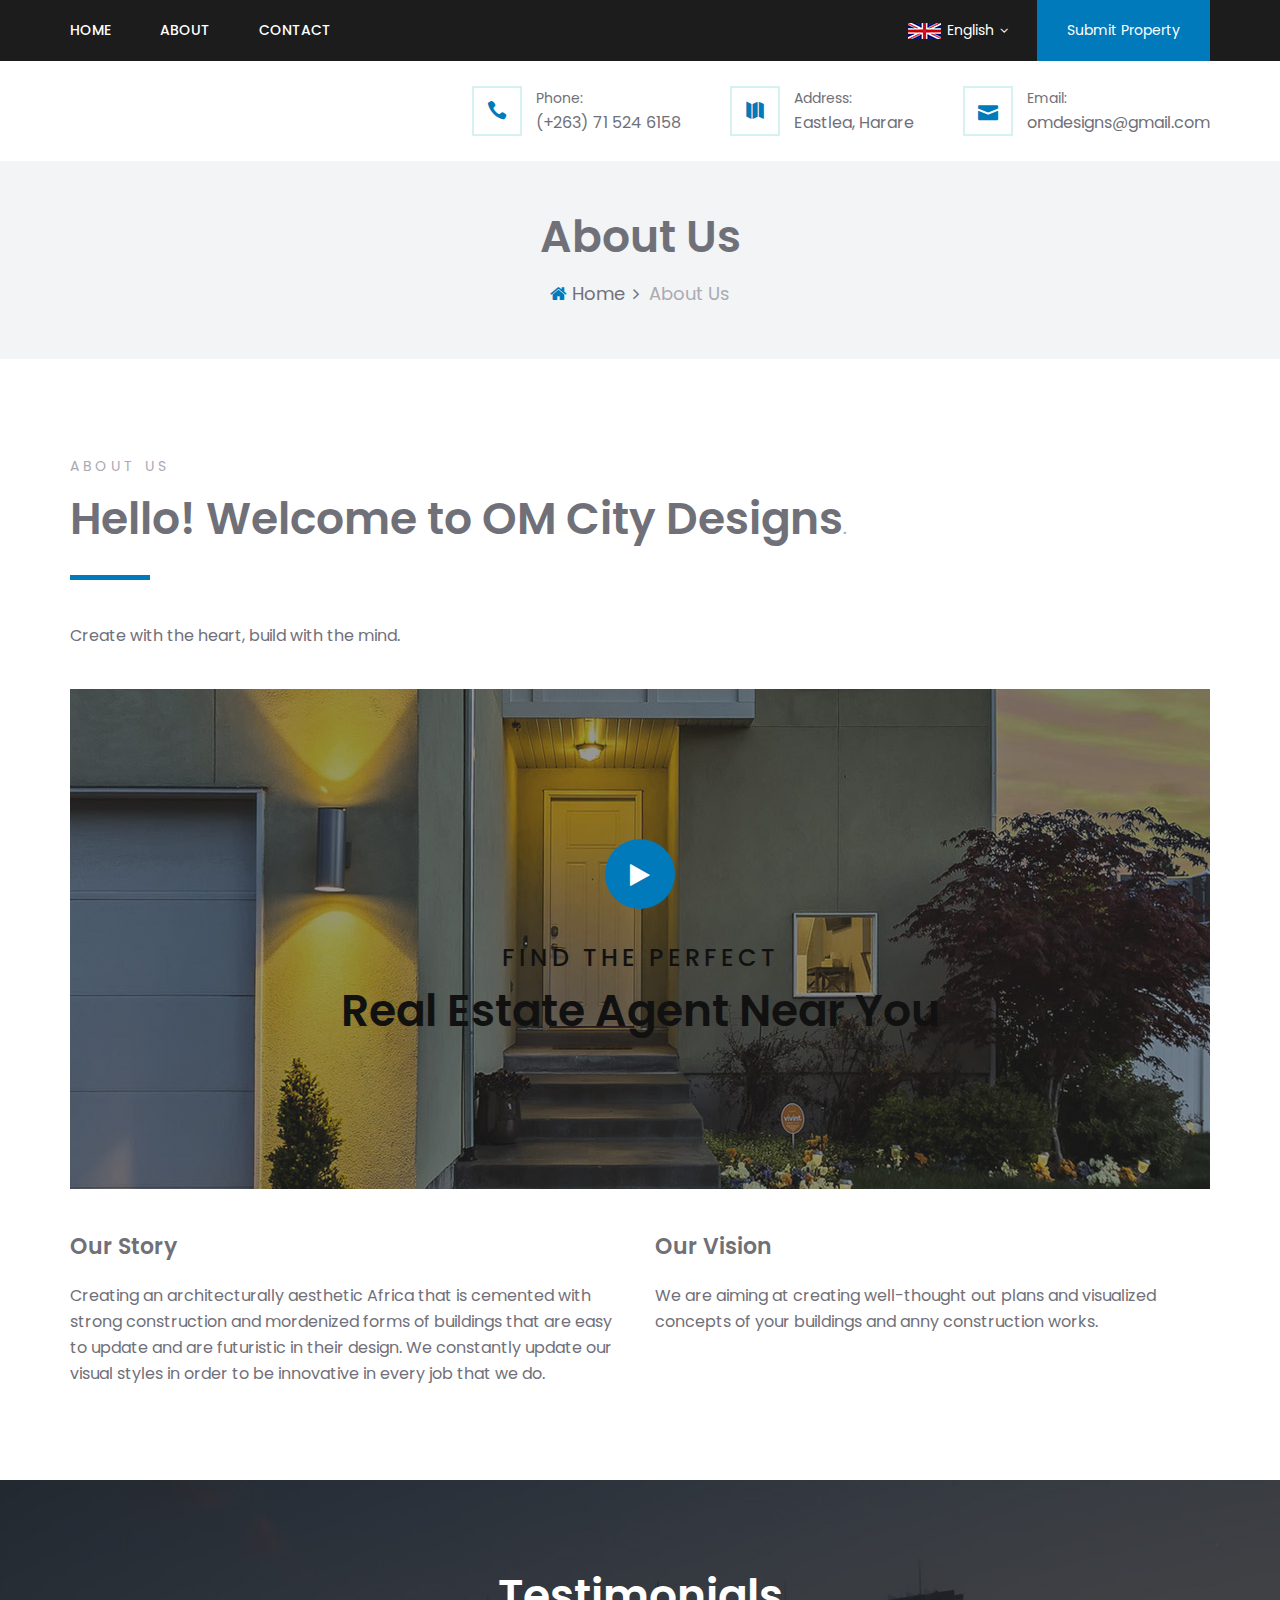
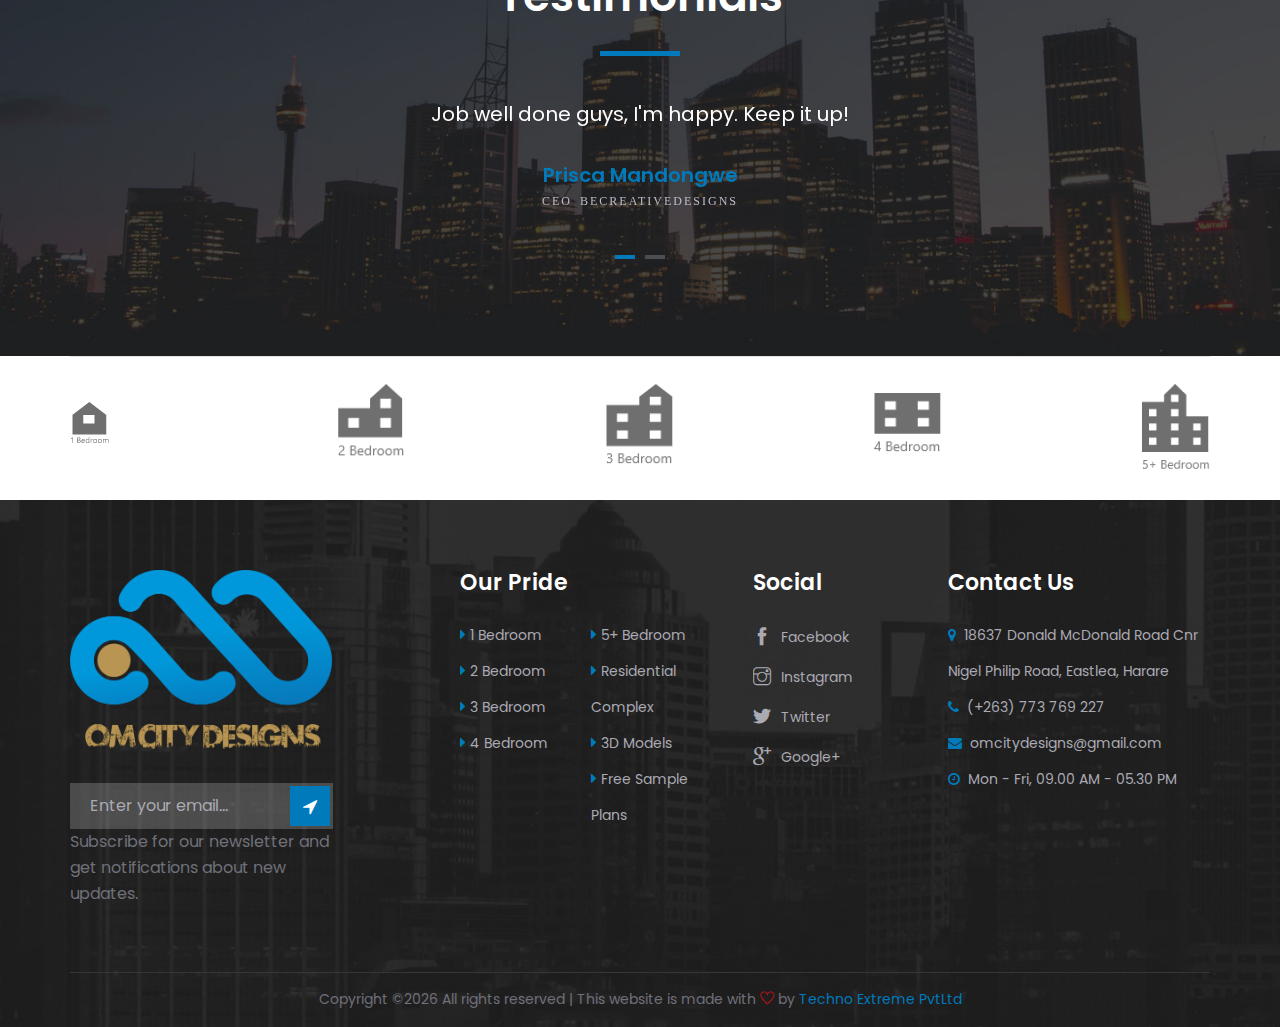
==== commit bbdfc6a9: "Merge branch 'master' of https://github.com/marlonmilesmg/omcd" ====
--- a/about-us.html
+++ b/about-us.html
@@ -1,377 +1,391 @@
-<!DOCTYPE html>
-<html lang="zxx">
-
-<head>
-    <meta charset="UTF-8">
-    <meta name="description" content="OM City Designs Template">
-    <meta name="keywords" content="OM City Designs, unica, creative, html">
-    <meta name="viewport" content="width=device-width, initial-scale=1.0">
-    <meta http-equiv="X-UA-Compatible" content="ie=edge">
-    <title>OM City Designs | About Us</title>
-
-    <!-- Google Font -->
-    <link href="https://fonts.googleapis.com/css?family=Poppins:300,400,500,600,700,800,900&display=swap"
-        rel="stylesheet">
-
-    <!-- Css Styles -->
-    <link rel="stylesheet" href="css/bootstrap.min.css" type="text/css">
-    <link rel="stylesheet" href="css/font-awesome.min.css" type="text/css">
-    <link rel="stylesheet" href="css/elegant-icons.css" type="text/css">
-    <link rel="stylesheet" href="css/themify-icons.css" type="text/css">
-    <link rel="stylesheet" href="css/nice-select.css" type="text/css">
-    <link rel="stylesheet" href="css/jquery-ui.min.css" type="text/css">
-    <link rel="stylesheet" href="css/owl.carousel.min.css" type="text/css">
-    <link rel="stylesheet" href="css/magnific-popup.css" type="text/css">
-    <link rel="stylesheet" href="css/slicknav.min.css" type="text/css">
-    <link rel="stylesheet" href="css/style.css" type="text/css">
-</head>
-
-<body>
-    <!-- Page Preloder -->
-    <div id="preloder">
-        <div class="loader"></div>
-    </div>
-
-    <!-- Offcanvas Menu Section Begin -->
-    <div class="offcanvas-menu-overlay"></div>
-    <div class="canvas-open">
-        <i class="icon_menu"></i>
-    </div>
-    <div class="offcanvas-menu-wrapper">
-        <div class="canvas-close">
-            <i class="icon_close"></i>
-        </div>
-        <div class="language-bar">
-            <div class="language-option">
-                <img src="img/flag.png" alt="">
-                <span>English</span>
-                <i class="fa fa-angle-down"></i>
-                <div class="flag-dropdown">
-                    <ul>
-                        <li><a href="#">English</a></li>
-                        <li><a href="#">Germany</a></li>
-                        <li><a href="#">China</a></li>
-                    </ul>
-                </div>
-            </div>
-            <div class="property-btn">
-                <a href="#" class="property-sub">Submit Property</a>
-            </div>
-        </div>
-        <nav class="main-menu">
-            <ul>
-                <li><a href="./index.html">Home</a></li>
-                <li><a href="./about-us.html">About</a></li>
-                <li><a href="./contact.html">Contact</a></li>
-            </ul>
-        </nav>
-        <div class="nav-logo-right">
-            <ul>
-                <li>
-                    <i class="icon_phone"></i>
-                    <div class="info-text">
-                        <span>Phone:</span>
-                        <p>(+12) 345 6789</p>
-                    </div>
-                </li>
-                <li>
-                    <i class="icon_map"></i>
-                    <div class="info-text">
-                        <span>Address:</span>
-                        <p>16 Creek Ave, <span>NY</span></p>
-                    </div>
-                </li>
-                <li>
-                    <i class="icon_mail"></i>
-                    <div class="info-text">
-                        <span>Email:</span>
-                        <p>Info.cololib@gmail.com</p>
-                    </div>
-                </li>
-            </ul>
-        </div>
-    </div>
-    <!-- Offcanvas Menu Section End -->
-
-    <!-- Header Section Begin -->
-    <header class="header-section">
-        <div class="top-nav">
-            <div class="container">
-                <div class="row">
-                    <div class="col-lg-7">
-                        <nav class="main-menu">
-                            <ul>
-                                <li><a href="./index.html">Home</a></li>
-                                <li><a href="./about-us.html">About</a></li>
-                                <li><a href="./contact.html">Contact</a></li>
-                            </ul>
-                        </nav>
-                    </div>
-                    <div class="col-lg-5">
-                        <div class="top-right">
-                            <div class="language-option">
-                                <img src="img/flag.png" alt="">
-                                <span>English</span>
-                                <i class="fa fa-angle-down"></i>
-                                <div class="flag-dropdown">
-                                    <ul>
-                                        <li><a href="#">English</a></li>
-                                        <li><a href="#">Shona</a></li>
-                                        <li><a href="#">Ndebele</a></li>
-                                    </ul>
-                                </div>
-                            </div>
-                            <a href="#" class="property-sub">Submit Property</a>
-                        </div>
-                    </div>
-                </div>
-            </div>
-        </div>
-        <div class="nav-logo">
-            <div class="container">
-                <div class="row">
-                    <div class="col-lg-3">
-                        <div class="logo">
-                            <a href="./index.html"><img src="img/home/logo.jpg" alt=""></a>
-                        </div>
-                    </div>
-                    <div class="col-lg-9">
-                        <div class="nav-logo-right">
-                            <ul>
-                                <li>
-                                    <i class="icon_phone"></i>
-                                    <div class="info-text">
-                                        <span>Phone:</span>
-                                        <p>(+263) 71 524 6158</p>
-                                    </div>
-                                </li>
-                                <li>
-                                    <i class="icon_map"></i>
-                                    <div class="info-text">
-                                        <span>Address:</span>
-                                        <p>Eastlea, Harare</p>
-                                    </div>
-                                </li>
-                                <li>
-                                    <i class="icon_mail"></i>
-                                    <div class="info-text">
-                                        <span>Email:</span>
-                                        <p>omdesigns@gmail.com</p>
-                                    </div>
-                                </li>
-                            </ul>
-                        </div>
-                    </div>
-                </div>
-            </div>
-        </div>
-    </header>
-    <!-- Header End -->
-
-    <!-- Breadcrumb Section Begin -->
-    <section class="breadcrumb-section">
-        <div class="container">
-            <div class="row">
-                <div class="col-lg-12">
-                    <div class="breadcrumb-text">
-                        <h2>About Us</h2>
-                        <div class="breadcrumb-option">
-                            <a href="#"><i class="fa fa-home"></i> Home</a>
-                            <span>About Us</span>
-                        </div>
-                    </div>
-                </div>
-            </div>
-        </div>
-    </section>
-    <!-- Breadcrumb Section Begin -->
-
-    <!-- About Section Begin -->
-    <section class="about-section spad">
-        <div class="container">
-            <div class="row">
-                <div class="col-lg-12">
-                    <div class="section-title">
-                        <span>About Us</span>
-                        <h2>Hello! Welcome to OM City Designs<span>.</span></h2>
-                        <p>Create with the heart, build with the mind.</p>
-                    </div>
-                    <div class="video-text set-bg" data-setbg="img/video-bg.jpg">
-                        <a href="https://www.youtube.com/watch?v=DVwkLb6KmbM" class="play-btn video-popup"><i
-                                class="fa fa-play"></i></a>
-                        <h4>Find The Perfect</h4>
-                        <h2>Real Estate Agent Near You</h2>
-                    </div>
-                    <div class="row">
-                        <div class="col-lg-6">
-                            <div class="about-text">
-                                <h4>Our Story</h4>
-                                <p>Creating an architecturally aesthetic Africa that is cemented with strong construction 
-                                    and mordenized forms of buildings that are easy to update and are futuristic in their 
-                                    design. We constantly update our visual styles in order to be innovative in every job 
-                                    that we do.
-                                </p>
-                            </div>
-                        </div>
-                        <div class="col-lg-6">
-                            <div class="about-text">
-                                <h4>Our Vision</h4>
-                                <p>We are aiming at creating well-thought out plans and visualized concepts of 
-                                    your buildings and anny construction works.</p>
-                            </div>
-                        </div>
-                    </div>
-                </div>
-            </div>
-        </div>
-    </section>
-    <!-- About Section End -->
-
-    <!-- Testimonial Section Begin -->
-    <section class="testimonial-section set-bg spad" data-setbg="img/testimonial-bg.jpg">
-        <div class="container">
-            <div class="row">
-                <div class="col-lg-12">
-                    <div class="section-title">
-                        <h2>Testimonials</h2>
-                    </div>
-                </div>
-            </div>
-            <div class="row">
-                <div class="col-lg-8 offset-lg-2">
-                    <div class="testimonial-slider owl-carousel">
-                        <div class="ts-item">
-                            <p>Job well done guys, I'm happy. Keep it up!</p>
-                            <div class="ti-author">
-                                <h5>Prisca Mandongwe</h5>
-                                <span>CEO Becreativedesigns</span>
-                            </div>
-                        </div>
-                        <div class="ts-item">
-                            <p>I like your team's commitmemt. Good work.</p>
-                            <div class="ti-author">
-                                <h5>Brian Smith</h5>
-                                <span>CEO Deerly</span>
-                            </div>
-                        </div>
-                    </div>
-                </div>
-            </div>
-        </div>
-    </section>
-    <!-- Testimonial Section End -->
-
-    <!-- Partner Carousel Section Begin -->
-    <div class="partner-section">
-        <div class="container">
-            <div class="partner-carousel owl-carousel">
-                <a href="#" class="partner-logo">
-                    <div class="partner-logo-tablecell">
-                        <img src="img/partner/houseplans.png" alt="">
-                    </div>
-                </a>
-                <a href="#" class="partner-logo">
-                    <div class="partner-logo-tablecell">
-                        <img src="img/partner/houseplans.png" alt="">
-                    </div>
-                </a>
-                <a href="#" class="partner-logo">
-                    <div class="partner-logo-tablecell">
-                        <img src="img/partner/houseplans.png" alt="">
-                    </div>
-                </a>
-                <a href="#" class="partner-logo">
-                    <div class="partner-logo-tablecell">
-                        <img src="img/partner/houseplans.png" alt="">
-                    </div>
-                </a>
-                <a href="#" class="partner-logo">
-                    <div class="partner-logo-tablecell">
-                        <img src="img/partner/houseplans.png" alt="">
-                    </div>
-                </a>
-            </div>
-        </div>
-    </div>
-    <!-- Partner Carousel Section End -->
-
-    <!-- Footer Section Begin -->
-    <footer class="footer-section set-bg" data-setbg="img/footer-bg.jpg">
-        <div class="container">
-            <div class="footer-text">
-                <div class="row">
-                    <div class="col-lg-3">
-                        <div class="footer-logo">
-                            <div class="logo">
-                                <a href="#"><img src="img/logo1.png" alt=""></a>
-                            </div>
-                            
-                            <form action="#" class="newslatter-form">
-                                <input type="text" placeholder="Enter your email...">
-                                <button type="submit"><i class="fa fa-location-arrow"></i></button>
-                            </form>
-                            <p>Subscribe for our newsletter and get notifications about new updates.</p>
-                        </div>
-                    </div>
-                    <div class="col-lg-3 offset-lg-1">
-                        <div class="footer-widget">
-                            <h4>Our Pride</h4>
-                            <ul>
-                                <li><i class="fa fa-caret-right"></i> <a href="#">1 Bedroom</a></li>
-                                <li><i class="fa fa-caret-right"></i> <a href="#">2 Bedroom</a></li>
-                                <li><i class="fa fa-caret-right"></i> <a href="#">3 Bedroom</a></li>
-                                <li><i class="fa fa-caret-right"></i> <a href="#">4 Bedroom</a></li>
-                            </ul>
-                            <ul>
-                                <li><i class="fa fa-caret-right"></i> <a href="#">5+ Bedroom</a></li>
-                                <li><i class="fa fa-caret-right"></i> <a href="#">Residential Complex</a></li>
-                                <li><i class="fa fa-caret-right"></i> <a href="#">3D Models</a></li>
-                                <li><i class="fa fa-caret-right"></i> <a href="#">Free Sample Plans</a></li>
-                            </ul>
-                        </div>
-                    </div>
-                    <div class="col-lg-2">
-                        <div class="footer-widget">
-                            <h4>Social</h4>
-                            <ul class="social">
-                                <li><i class="ti-facebook"></i> <a href="https://www.facebook.com/om.city.designs">Facebook</a></li>
-                                <li><i class="ti-instagram"></i> <a href="https://www.facebook.com/om.city.designs">Instagram</a></li>
-                                <li><i class="ti-twitter-alt"></i> <a href="https://www.facebook.com/om.city.designs">Twitter</a></li>
-                                <li><i class="ti-google"></i> <a href="https://www.facebook.com/om.city.designs">Google+</a></li>
-                            </ul>
-                        </div>
-                    </div>
-                    <div class="col-lg-3">
-                        <div class="footer-widget">
-                            <h4>Contact Us</h4>
-                            <ul class="contact-option">
-                                <li><i class="fa fa-map-marker"></i> 18637 Donald McDonald Road Cnr Nigel Philip Road, Eastlea, Harare</li>
-                                <li><i class="fa fa-phone"></i> (+263) 773 769 227</li>
-                                <li><i class="fa fa-envelope"></i> omcitydesigns@gmail.com</li>
-                                <li><i class="fa fa-clock-o"></i> Mon - Fri, 09.00 AM - 05.30 PM</li>
-                            </ul>
-                        </div>
-                    </div>
-                </div>
-            </div>
-            <div class="copyright-text">
-                <p><p><!-- Link back to Colorlib can't be removed. Template is licensed under CC BY 3.0. -->
-  Copyright &copy;<script>document.write(new Date().getFullYear());</script> All rights reserved | This website is made with <i class="ti-heart" aria-hidden="true"></i> by <a href="https://www.technoextreme.co.zw" target="_blank">Techno Extreme PvtLtd</a>
-  </p></p>
-            </div>
-        </div>
-    </footer>
-    <!-- Footer Section End -->
-
-    <!-- Js Plugins -->
-    <script src="js/jquery-3.3.1.min.js"></script>
-    <script src="js/bootstrap.min.js"></script>
-    <script src="js/jquery.magnific-popup.min.js"></script>
-    <script src="js/jquery.nice-select.min.js"></script>
-    <script src="js/jquery.slicknav.js"></script>
-    <script src="js/jquery-ui.min.js"></script>
-    <script src="js/owl.carousel.min.js"></script>
-    <script src="js/main.js"></script>
-</body>
-
-</html>+<!DOCTYPE html>
+<html lang="zxx">
+
+<head>
+    <meta charset="UTF-8">
+    <meta name="description" content="OM City Designs Template">
+    <meta name="keywords" content="OM City Designs, unica, creative, html">
+    <meta name="viewport" content="width=device-width, initial-scale=1.0">
+    <meta http-equiv="X-UA-Compatible" content="ie=edge">
+    <title>OM City Designs | About Us</title>
+
+    <!-- Google Font -->
+    <link href="https://fonts.googleapis.com/css?family=Poppins:300,400,500,600,700,800,900&display=swap"
+        rel="stylesheet">
+
+    <!-- Css Styles -->
+    <link rel="stylesheet" href="css/bootstrap.min.css" type="text/css">
+    <link rel="stylesheet" href="css/font-awesome.min.css" type="text/css">
+    <link rel="stylesheet" href="css/elegant-icons.css" type="text/css">
+    <link rel="stylesheet" href="css/themify-icons.css" type="text/css">
+    <link rel="stylesheet" href="css/nice-select.css" type="text/css">
+    <link rel="stylesheet" href="css/jquery-ui.min.css" type="text/css">
+    <link rel="stylesheet" href="css/owl.carousel.min.css" type="text/css">
+    <link rel="stylesheet" href="css/magnific-popup.css" type="text/css">
+    <link rel="stylesheet" href="css/slicknav.min.css" type="text/css">
+    <link rel="stylesheet" href="css/style.css" type="text/css">
+</head>
+
+<body>
+    <!-- Page Preloder -->
+    <div id="preloder">
+        <div class="loader"></div>
+    </div>
+
+    <!-- Offcanvas Menu Section Begin -->
+    <div class="offcanvas-menu-overlay"></div>
+    <div class="canvas-open">
+        <i class="icon_menu"></i>
+    </div>
+    <div class="offcanvas-menu-wrapper">
+        <div class="canvas-close">
+            <i class="icon_close"></i>
+        </div>
+        <div class="language-bar">
+            <div class="language-option">
+                <img src="img/flag.png" alt="">
+                <span>English</span>
+                <i class="fa fa-angle-down"></i>
+                <div class="flag-dropdown">
+                    <ul>
+                        <li><a href="#">English</a></li>
+                        <li><a href="#">Germany</a></li>
+                        <li><a href="#">China</a></li>
+                    </ul>
+                </div>
+            </div>
+            <div class="property-btn">
+                <a href="#" class="property-sub">Submit Property</a>
+            </div>
+        </div>
+        <nav class="main-menu">
+            <ul>
+                <li><a href="./index.html">Home</a></li>
+                <li><a href="./about-us.html">About</a></li>
+                <li><a href="./contact.html">Contact</a></li>
+            </ul>
+        </nav>
+        <div class="nav-logo-right">
+            <ul>
+                <li>
+                    <i class="icon_phone"></i>
+                    <div class="info-text">
+                        <span>Phone:</span>
+                        <p>(+12) 345 6789</p>
+                    </div>
+                </li>
+                <li>
+                    <i class="icon_map"></i>
+                    <div class="info-text">
+                        <span>Address:</span>
+                        <p>16 Creek Ave, <span>NY</span></p>
+                    </div>
+                </li>
+                <li>
+                    <i class="icon_mail"></i>
+                    <div class="info-text">
+                        <span>Email:</span>
+                        <p>Info.cololib@gmail.com</p>
+                    </div>
+                </li>
+            </ul>
+        </div>
+    </div>
+    <!-- Offcanvas Menu Section End -->
+
+    <!-- Header Section Begin -->
+    <header class="header-section">
+        <div class="top-nav">
+            <div class="container">
+                <div class="row">
+                    <div class="col-lg-7">
+                        <nav class="main-menu">
+                            <ul>
+                                <li><a href="./index.html">Home</a></li>
+                                <li><a href="./about-us.html">About</a></li>
+                                <li><a href="./contact.html">Contact</a></li>
+                            </ul>
+                        </nav>
+                    </div>
+                    <div class="col-lg-5">
+                        <div class="top-right">
+                            <div class="language-option">
+                                <img src="img/flag.png" alt="">
+                                <span>English</span>
+                                <i class="fa fa-angle-down"></i>
+                                <div class="flag-dropdown">
+                                    <ul>
+                                        <li><a href="#">English</a></li>
+                                        <li><a href="#">Shona</a></li>
+                                        <li><a href="#">Ndebele</a></li>
+                                    </ul>
+                                </div>
+                            </div>
+                            <a href="#" class="property-sub">Submit Property</a>
+                        </div>
+                    </div>
+                </div>
+            </div>
+        </div>
+        <div class="nav-logo">
+            <div class="container">
+                <div class="row">
+                    <div class="col-lg-3">
+                        <div class="logo">
+                            <a href="./index.html"><img src="img/home/logo.jpg" alt=""></a>
+                        </div>
+                    </div>
+                    <div class="col-lg-9">
+                        <div class="nav-logo-right">
+                            <ul>
+                                <li>
+                                    <i class="icon_phone"></i>
+                                    <div class="info-text">
+                                        <span>Phone:</span>
+                                        <p>(+263) 71 524 6158</p>
+                                    </div>
+                                </li>
+                                <li>
+                                    <i class="icon_map"></i>
+                                    <div class="info-text">
+                                        <span>Address:</span>
+                                        <p>Eastlea, Harare</p>
+                                    </div>
+                                </li>
+                                <li>
+                                    <i class="icon_mail"></i>
+                                    <div class="info-text">
+                                        <span>Email:</span>
+                                        <p>omdesigns@gmail.com</p>
+                                    </div>
+                                </li>
+                            </ul>
+                        </div>
+                    </div>
+                </div>
+            </div>
+        </div>
+    </header>
+    <!-- Header End -->
+
+    <!-- Breadcrumb Section Begin -->
+    <section class="breadcrumb-section">
+        <div class="container">
+            <div class="row">
+                <div class="col-lg-12">
+                    <div class="breadcrumb-text">
+                        <h2>About Us</h2>
+                        <div class="breadcrumb-option">
+                            <a href="#"><i class="fa fa-home"></i> Home</a>
+                            <span>About Us</span>
+                        </div>
+                    </div>
+                </div>
+            </div>
+        </div>
+    </section>
+    <!-- Breadcrumb Section Begin -->
+
+    <!-- About Section Begin -->
+    <section class="about-section spad">
+        <div class="container">
+            <div class="row">
+                <div class="col-lg-12">
+                    <div class="section-title">
+                        <span>About Us</span>
+                        <h2>Hello! Welcome to OM City Designs<span>.</span></h2>
+                        <p>Create with the heart, build with the mind.</p>
+                    </div>
+                    <div class="video-text set-bg" data-setbg="img/video-bg.jpg">
+                        <a href="https://www.youtube.com/watch?v=DVwkLb6KmbM" class="play-btn video-popup"><i
+                                class="fa fa-play"></i></a>
+                        <h4>Find The Perfect</h4>
+                        <h2>Real Estate Agent Near You</h2>
+                    </div>
+                    <div class="row">
+                        <div class="col-lg-6">
+                            <div class="about-text">
+                                <h4>Our Story</h4>
+                                <p>Creating an architecturally aesthetic Africa that is cemented with strong construction 
+                                    and mordenized forms of buildings that are easy to update and are futuristic in their 
+                                    design. We constantly update our visual styles in order to be innovative in every job 
+                                    that we do.
+                                </p>
+                            </div>
+                        </div>
+                        <div class="col-lg-6">
+                            <div class="about-text">
+                                <h4>Our Vision</h4>
+                                <p>We are aiming at creating well-thought out plans and visualized concepts of 
+                                    your buildings and anny construction works.</p>
+                            </div>
+                        </div>
+                    </div>
+                </div>
+            </div>
+        </div>
+    </section>
+    <!-- About Section End -->
+
+    <!-- Testimonial Section Begin -->
+    <section class="testimonial-section set-bg spad" data-setbg="img/testimonial-bg.jpg">
+        <div class="container">
+            <div class="row">
+                <div class="col-lg-12">
+                    <div class="section-title">
+                        <h2>Testimonials</h2>
+                    </div>
+                </div>
+            </div>
+            <div class="row">
+                <div class="col-lg-8 offset-lg-2">
+                    <div class="testimonial-slider owl-carousel">
+                        <div class="ts-item">
+                            <p>Job well done guys, I'm happy. Keep it up!</p>
+                            <div class="ti-author">
+                                <h5>Prisca Mandongwe</h5>
+                                <span>CEO Becreativedesigns</span>
+                            </div>
+                        </div>
+                        <div class="ts-item">
+                            <p>I like your team's commitmemt. Good work.</p>
+                            <div class="ti-author">
+                                <h5>Brian Smith</h5>
+                                <span>CEO Deerly</span>
+                            </div>
+                        </div>
+                    </div>
+                </div>
+            </div>
+        </div>
+    </section>
+    <!-- Testimonial Section End -->
+
+    <!-- Partner Carousel Section Begin -->
+    <div class="partner-section">
+        <div class="container">
+            <div class="partner-carousel owl-carousel">
+                <a href="./onebedroom.html" class="partner-logo">
+                    <div class="partner-logo-tablecell">
+                        <img src="img/partner/onebedroomicon.png" alt="">
+                    </div>
+                </a>
+                <a href="./twobedroom.html" class="partner-logo">
+                    <div class="partner-logo-tablecell">
+                        <img src="img/partner/twobedroomicon.png" alt="">
+                    </div>
+                </a>
+                <a href="./threebedroom.html" class="partner-logo">
+                    <div class="partner-logo-tablecell">
+                        <img src="img/partner/threebedroom.png" alt="">
+                    </div>
+                </a>
+                <a href="./fourbedroom.html" class="partner-logo">
+                    <div class="partner-logo-tablecell">
+                        <img src="img/partner/fourbedroom.png" alt="">
+                    </div>
+                </a>
+                <a href="./fiveplusbedroom.html" class="partner-logo">
+                    <div class="partner-logo-tablecell">
+                        <img src="img/partner/bedroom5.png" alt="">
+                    </div>
+                </a>
+            </div>
+        </div>
+    </div>
+    <!-- Partner Carousel Section End -->
+
+    <!-- Footer Section Begin -->
+    <footer class="footer-section set-bg" data-setbg="img/footer-bg.jpg">
+        <div class="container">
+            <div class="footer-text">
+                <div class="row">
+                    <div class="col-lg-3">
+                        <div class="footer-logo">
+                            <div class="logo">
+                                <a href="#"><img src="img/logo1.png" alt=""></a>
+                            </div>
+                            
+                            <form action="#" class="newslatter-form">
+                                <input type="text" placeholder="Enter your email...">
+                                <button type="submit"><i class="fa fa-location-arrow"></i></button>
+                            </form>
+                            <p>Subscribe for our newsletter and get notifications about new updates.</p>
+                        </div>
+                    </div>
+                    <div class="col-lg-3 offset-lg-1">
+                        <div class="footer-widget">
+                            <h4>Our Pride</h4>
+                            <ul>
+                                <li><i class="fa fa-caret-right"></i> <a href="./onebedroom.html">1 Bedroom</a></li>
+                                <li><i class="fa fa-caret-right"></i> <a href="./twobedroom.html">2 Bedroom</a></li>
+                                <li><i class="fa fa-caret-right"></i> <a href="./threebedroom.html">3 Bedroom</a></li>
+                                <li><i class="fa fa-caret-right"></i> <a href="./fourbedroom.html">4 Bedroom</a></li>
+                            </ul>
+                            <ul>
+                                <li><i class="fa fa-caret-right"></i> <a href="./fiveplusbedroom.html">5+ Bedroom</a></li>
+                                <li><i class="fa fa-caret-right"></i> <a href="#">Residential Complex</a></li>
+                                <li><i class="fa fa-caret-right"></i> <a href="#">3D Models</a></li>
+                                <li><i class="fa fa-caret-right"></i> <a href="#">Free Sample Plans</a></li>
+                            </ul>
+                        </div>
+                    </div>
+                    <div class="col-lg-2">
+                        <div class="footer-widget">
+                            <h4>Social</h4>
+                            <ul class="social">
+                                <li><i class="ti-facebook"></i> <a href="https://www.facebook.com/om.city.designs">Facebook</a></li>
+                                <li><i class="ti-instagram"></i> <a href="https://www.facebook.com/om.city.designs">Instagram</a></li>
+                                <li><i class="ti-twitter-alt"></i> <a href="https://www.facebook.com/om.city.designs">Twitter</a></li>
+                                <li><i class="ti-google"></i> <a href="https://www.facebook.com/om.city.designs">Google+</a></li>
+                            </ul>
+                        </div>
+                    </div>
+                    <div class="col-lg-3">
+                        <div class="footer-widget">
+                            <h4>Contact Us</h4>
+                            <ul class="contact-option">
+                                <li><i class="fa fa-map-marker"></i> 18637 Donald McDonald Road Cnr Nigel Philip Road, Eastlea, Harare</li>
+                                <li><i class="fa fa-phone"></i> (+263) 773 769 227</li>
+                                <li><i class="fa fa-envelope"></i> omcitydesigns@gmail.com</li>
+                                <li><i class="fa fa-clock-o"></i> Mon - Fri, 09.00 AM - 05.30 PM</li>
+                            </ul>
+                        </div>
+                    </div>
+                </div>
+            </div>
+            <div class="copyright-text">
+                <p><p><!-- Link back to Colorlib can't be removed. Template is licensed under CC BY 3.0. -->
+  Copyright &copy;<script>document.write(new Date().getFullYear());</script> All rights reserved | This website is made with <i class="ti-heart" aria-hidden="true"></i> by <a href="https://www.technoextreme.co.zw" target="_blank">Techno Extreme PvtLtd</a>
+  </p></p>
+            </div>
+        </div>
+    </footer>
+    <!-- Footer Section End -->
+
+    <!-- Js Plugins -->
+    <script src="js/jquery-3.3.1.min.js"></script>
+    <script src="js/bootstrap.min.js"></script>
+    <script src="js/jquery.magnific-popup.min.js"></script>
+    <script src="js/jquery.nice-select.min.js"></script>
+    <script src="js/jquery.slicknav.js"></script>
+    <script src="js/jquery-ui.min.js"></script>
+    <script src="js/owl.carousel.min.js"></script>
+    <script src="js/main.js"></script>
+    
+    <!--Start of Tawk.to Script-->
+<script type="text/javascript">
+var Tawk_API=Tawk_API||{}, Tawk_LoadStart=new Date();
+(function(){
+var s1=document.createElement("script"),s0=document.getElementsByTagName("script")[0];
+s1.async=true;
+s1.src='https://embed.tawk.to/5e8d106935bcbb0c9aaee06f/default';
+s1.charset='UTF-8';
+s1.setAttribute('crossorigin','*');
+s0.parentNode.insertBefore(s1,s0);
+})();
+</script>
+<!--End of Tawk.to Script-->
+</body>
+
+</html>
--- a/css/style.css
+++ b/css/style.css
@@ -1,3066 +1,3063 @@
-/******************************************************************
-  Template Name: Azenta
-  Description: Azenta Properties HTML Template
-  Author: colorlib
-  Author URI: https://colorlib.com
-  Version: 1.0
-  Created: Colorlib
-******************************************************************/
-
-/*------------------------------------------------------------------
-[Table of contents]
-
-1.  Template default CSS
-	1.1	Variables
-	1.2	Mixins
-	1.3	Flexbox
-	1.4	Reset
-2.  Helper Css
-3.  Header Section
-4.  Hero Section
-5.  Feature Section
-6.  Top Properties Section
-7.  Agent Section
-8.  Latest News Section
-9.  Contact
-10.  Footer Style
-
--------------------------------------------------------------------*/
-
-/*----------------------------------------*/
-
-/* Template default CSS
-/*----------------------------------------*/
-
-html, body {
-	height: 100%;
-	font-family: "Poppins", sans-serif;
-	-webkit-font-smoothing: antialiased;
-	font-smoothing: antialiased;
-}
-h1, h2, h3, h4, h5, h6 {
-	margin: 0;
-	color: #111111;
-	font-weight: 400;
-	font-family: "Poppins", sans-serif;
-}
-h1 {
-	font-size: 70px;
-}
-h2 {
-	font-size: 36px;
-}
-h3 {
-	font-size: 30px;
-}
-h4 {
-	font-size: 24px;
-}
-h5 {
-	font-size: 18px;
-}
-h6 {
-	font-size: 16px;
-}
-p {
-	font-size: 16px;
-	font-family: "Poppins", sans-serif;
-	color: #707079;
-	font-weight: 400;
-	line-height: 26px;
-	margin: 0 0 15px 0;
-}
-img {
-	max-width: 100%;
-}
-.img-logo {
-	max-width: 30%;
-}
-.home-background{
-	/* background-image: url("../img/home/backgroundomc.png"); */
-	background-color: #7e8a907d;
-}
-input:focus, select:focus, button:focus, textarea:focus {
-	outline: none;
-}
-a:hover, a:focus {
-	text-decoration: none;
-	outline: none;
-	color: #fff;
-}
-ul, ol {
-	padding: 0;
-	margin: 0;
-}
-/*---------------------
-  Helper CSS
------------------------*/
-
-.section-title {
-	text-align: center;
-	margin-bottom: 65px;
-}
-.section-title span {
-	font-size: 14px;
-	color: #aaaab3;
-	text-transform: uppercase;
-	letter-spacing: 4px;
-}
-.section-title h2 {
-	font-size: 44px;
-	color: #19191a;
-	font-weight: 600;
-	position: relative;
-	margin-top: 15px;
-	padding-bottom: 34px;
-}
-.section-title h2:after {
-	position: absolute;
-	left: 0;
-	bottom: 0;
-	right: 0;
-	height: 5px;
-	width: 80px;
-	background: #007ABB;
-	content: "";
-	margin: 0 auto;
-}
-.set-bg-first {
-	background-repeat: no-repeat;
-	/* background-size: cover; */
-	background-position: top center;
-}
-.set-bg {
-	background-repeat: no-repeat;
-	background-size: cover;
-	background-position: top center;
-}
-.spad {
-	padding-top: 100px;
-	padding-bottom: 100px;
-}
-.spad-2 {
-	padding-top: 50px;
-	padding-bottom: 70px;
-}
-.text-white h1, .text-white h2, .text-white h3, .text-white h4, .text-white h5, .text-white h6, .text-white p, .text-white span, .text-white li, .text-white a {
-	color: #fff;
-}
-/* buttons */
-
-.primary-btn {
-	font-size: 14px;
-	display: inline-block;
-	color: #ffffff;
-	background: #007ABB;
-	padding: 12px 50px 10px;
-}
-.site-btn {
-	display: inline-block;
-	font-size: 14px;
-	color: #ffffff;
-	background: #007ABB;
-	padding: 8px 30px 10px;
-	border: 1px solid #007ABB;
-}
-/* Preloder */
-
-#preloder {
-	position: fixed;
-	width: 100%;
-	height: 100%;
-	top: 0;
-	left: 0;
-	z-index: 999999;
-	background: #000;
-}
-.loader {
-	width: 40px;
-	height: 40px;
-	position: absolute;
-	top: 50%;
-	left: 50%;
-	margin-top: -13px;
-	margin-left: -13px;
-	border-radius: 60px;
-	animation: loader 0.8s linear infinite;
-	-webkit-animation: loader 0.8s linear infinite;
-}
-@keyframes loader {
-	0% {
-		-webkit-transform: rotate(0deg);
-		transform: rotate(0deg);
-		border: 4px solid #f44336;
-		border-left-color: transparent;
-	}
-	50% {
-		-webkit-transform: rotate(180deg);
-		transform: rotate(180deg);
-		border: 4px solid #673ab7;
-		border-left-color: transparent;
-	}
-	100% {
-		-webkit-transform: rotate(360deg);
-		transform: rotate(360deg);
-		border: 4px solid #f44336;
-		border-left-color: transparent;
-	}
-}
-@-webkit-keyframes loader {
-	0% {
-		-webkit-transform: rotate(0deg);
-		border: 4px solid #f44336;
-		border-left-color: transparent;
-	}
-	50% {
-		-webkit-transform: rotate(180deg);
-		border: 4px solid #673ab7;
-		border-left-color: transparent;
-	}
-	100% {
-		-webkit-transform: rotate(360deg);
-		border: 4px solid #f44336;
-		border-left-color: transparent;
-	}
-}
-/*---------------------
-  Header
------------------------*/
-
-.canvas-open {
-	display: none;
-}
-.offcanvas-menu-wrapper {
-	display: none;
-}
-.header-section.header-normal .nav-logo {
-	position: relative;
-	z-index: 9;
-	-webkit-box-shadow: 0 0 15px 5px rgba(44, 44, 44, 0.2);
-	box-shadow: 0 0 15px 5px rgba(44, 44, 44, 0.2);
-}
-.top-nav {
-	background: #1c1c1c;
-}
-.top-nav .main-menu ul li {
-	list-style: none;
-	display: inline-block;
-	margin-right: 45px;
-}
-.top-nav .main-menu ul li:last-child {
-	margin-right: 0;
-}
-.top-nav .main-menu ul li.active a {
-	color: #007ABB;
-}
-.top-nav .main-menu ul li a {
-	font-size: 14px;
-	color: #ffffff;
-	font-weight: 500;
-	text-transform: uppercase;
-	display: inline-block;
-	padding: 20px 0;
-	-webkit-transition: all 0.3s;
-	-o-transition: all 0.3s;
-	transition: all 0.3s;
-}
-.top-nav .main-menu ul li a:hover {
-	color: #007ABB;
-}
-.top-nav .top-right {
-	text-align: right;
-}
-.top-nav .top-right .language-option {
-	display: inline-block;
-	margin-right: 25px;
-	position: relative;
-	cursor: pointer;
-	padding: 18px 0 19px;
-}
-.top-nav .top-right .language-option img {
-	margin-right: 2px;
-}
-.top-nav .top-right .language-option span {
-	font-size: 14px;
-	color: #ffffff;
-	display: inline-block;
-	margin-right: 2px;
-}
-.top-nav .top-right .language-option i {
-	color: #ffffff;
-	font-size: 13px;
-}
-.top-nav .top-right .language-option:hover .flag-dropdown {
-	top: 50px;
-	opacity: 1;
-	visibility: visible;
-}
-.top-nav .top-right .language-option .flag-dropdown {
-	position: absolute;
-	right: 0;
-	top: 70px;
-	background: #ffffff;
-	min-width: 130px;
-	-webkit-transition: all 0.3s;
-	-o-transition: all 0.3s;
-	transition: all 0.3s;
-	opacity: 0;
-	visibility: hidden;
-	z-index: 99;
-	border: 1px solid #e5e5e5;
-}
-.top-nav .top-right .language-option .flag-dropdown ul li {
-	list-style: none;
-}
-.top-nav .top-right .language-option .flag-dropdown ul li a {
-	font-size: 14px;
-	color: #222222;
-	display: block;
-	padding: 10px 15px;
-	text-align: left;
-	-webkit-transition: all 0.3s;
-	-o-transition: all 0.3s;
-	transition: all 0.3s;
-}
-.top-nav .top-right .language-option .flag-dropdown ul li a:hover {
-	color: #007ABB;
-}
-.top-nav .top-right .property-sub {
-	display: inline-block;
-	background: #007ABB;
-	font-size: 14px;
-	color: #ffffff;
-	padding: 20px 30px;
-}
-.nav-logo .logo {
-	padding: 20px 0;
-}
-.nav-logo .logo a {
-	display: inline-block;
-}
-.nav-logo .nav-logo-right {
-	text-align: right;
-}
-.nav-logo .nav-logo-right ul li {
-	list-style: none;
-	display: inline-block;
-	margin-left: 45px;
-	padding: 25px 0 25px;
-}
-.nav-logo .nav-logo-right ul li i {
-	float: left;
-	width: 50px;
-	height: 50px;
-	display: inline-block;
-	text-align: center;
-	border: 2px solid #D5F2F1;
-	line-height: 45px;
-	color: #007ABB;
-	font-size: 20px;
-	margin-right: 14px;
-}
-.nav-logo .nav-logo-right ul li .info-text {
-	overflow: hidden;
-	text-align: left;
-}
-.nav-logo .nav-logo-right ul li .info-text span {
-	font-size: 14px;
-	color: #707079;
-	line-height: 15px;
-	display: inline-block;
-}
-.nav-logo .nav-logo-right ul li .info-text p {
-	color: #19191a;
-	margin-bottom: 0;
-	line-height: 18px;
-	margin-top: 4px;
-}
-.nav-logo .nav-logo-right ul li .info-text p span {
-	color: #707079;
-	font-size: 16px;
-}
-/*---------------------
-  Hero
------------------------*/
-
-.hero-section {
-	position: relative;
-}
-.single-hero-item {
-	padding-top: 125px;
-	height: 750px;
-}
-.single-hero-item .hero-text {
-	background: rgba(28, 28, 28, 0.6);
-	padding: 48px 0 44px;
-	text-align: center;
-}
-.single-hero-item .hero-text .room-location {
-	font-size: 14px;
-	color: #aaaab3;
-}
-.single-hero-item .hero-text .room-location i {
-	color: #007ABB;
-}
-.single-hero-item .hero-text h2 {
-	font-size: 44px;
-	color: #ffffff;
-	font-weight: 600;
-	margin-bottom: 20px;
-}
-.single-hero-item .hero-text .room-price {
-	margin-bottom: 45px;
-}
-.single-hero-item .hero-text .room-price span {
-	font-size: 14px;
-	color: #aaaab3;
-	display: inline-block;
-	margin-right: 10px;
-}
-.single-hero-item .hero-text .room-price p {
-	color: #ffffff;
-	font-size: 22px;
-	margin-bottom: 0;
-	display: inline-block;
-	font-weight: 600;
-}
-.single-hero-item .hero-text .room-features li {
-	text-align: center;
-	list-style: none;
-	display: inline-block;
-	margin-right: 65px;
-}
-.single-hero-item .hero-text .room-features li:last-child {
-	margin-right: 0;
-}
-.single-hero-item .hero-text .room-features li i {
-	font-size: 24px;
-	color: #007ABB;
-}
-.single-hero-item .hero-text .room-features li p {
-	font-size: 14px;
-	color: #ffffff;
-	margin-bottom: 0;
-	margin-top: 5px;
-}
-.thumbs {
-	position: absolute;
-	left: 50%;
-	bottom: 70px;
-	max-width: 503px;
-	background: #ffffff;
-	border: 3px solid #ffffff;
-	height: 100px;
-	-webkit-transform: translateX(-251.3px);
-	-ms-transform: translateX(-251.3px);
-	transform: translateX(-251.3px);
-}
-.thumbs .item img {
-	width: auto;
-	cursor: pointer;
-}
-/*---------------------
-  Search Form
------------------------*/
-
-.search-form {
-	margin-top: -50px;
-	z-index: 99;
-	position: relative;
-}
-.search-form-text {
-	background: #2c2c2c;
-}
-.search-form-text .search-text {
-	display: inline-block;
-	font-size: 16px;
-	color: #ffffff;
-	text-transform: uppercase;
-	background: #007ABB;
-	padding: 13px 30px;
-	font-weight: 500;
-}
-.search-form-text .search-text i {
-	margin-right: 4px;
-}
-.search-form-text .home-text {
-	display: inline-block;
-	font-weight: 500;
-	font-size: 16px;
-	color: #ffffff;
-	text-transform: uppercase;
-	padding-left: 30px;
-}
-.search-form-text .home-text i {
-	margin-right: 4px;
-}
-.filter-form {
-	background: #ffffff;
-	padding: 30px;
-	-webkit-box-shadow: 0 0 42px 5px rgba(44, 44, 44, 0.2);
-	box-shadow: 0 0 42px 5px rgba(44, 44, 44, 0.2);
-}
-.filter-form .first-row .nice-select {
-	clear: none;
-	width: 247px;
-	margin-right: 30px;
-	height: 46px;
-	background: #F2F4F5;
-	border-radius: 0;
-	border: 1px solid #ebebeb;
-	line-height: 46px;
-	margin-bottom: 30px;
-}
-.filter-form .first-row .nice-select:after {
-	border-bottom: 2px solid #959595;
-	border-right: 2px solid #959595;
-	height: 8px;
-	right: 20px;
-	margin-top: -6px;
-	width: 8px;
-}
-.filter-form .first-row .nice-select span {
-	font-size: 14px;
-	color: #707079;
-}
-.filter-form .first-row .nice-select:last-child {
-	margin-right: 0;
-}
-.filter-form .first-row .nice-select.open .list {
-	opacity: 1;
-	pointer-events: auto;
-	-webkit-transform: scale(1) translateY(0);
-	-ms-transform: scale(1) translateY(0);
-	transform: scale(1) translateY(0);
-	width: 100%;
-	border-radius: 0;
-	margin-top: 0;
-}
-.filter-form .second-row .nice-select {
-	clear: none;
-	width: 247px;
-	margin-right: 30px;
-	height: 46px;
-	background: #F2F4F5;
-	border-radius: 0;
-	border: 1px solid #ebebeb;
-	line-height: 46px;
-}
-.filter-form .second-row .nice-select:after {
-	border-bottom: 2px solid #959595;
-	border-right: 2px solid #959595;
-	height: 8px;
-	margin-top: -6px;
-	right: 20px;
-	width: 8px;
-}
-.filter-form .second-row .nice-select span {
-	font-size: 14px;
-	color: #707079;
-}
-.filter-form .second-row .nice-select.open .list {
-	opacity: 1;
-	pointer-events: auto;
-	-webkit-transform: scale(1) translateY(0);
-	-ms-transform: scale(1) translateY(0);
-	transform: scale(1) translateY(0);
-	width: 100%;
-	border-radius: 0;
-	margin-top: 0;
-}
-.filter-form .second-row .price-range-wrap {
-	width: 247px;
-	float: left;
-	margin-right: 30px;
-}
-.filter-form .second-row .price-range-wrap .price-text {
-	margin-bottom: 9px;
-}
-.filter-form .second-row .price-range-wrap .price-text label {
-	display: inline-block;
-	font-size: 14px;
-	color: #707079;
-	margin-bottom: 0;
-}
-.filter-form .second-row .price-range-wrap .price-text input {
-	display: inline-block;
-	width: 165px;
-	font-size: 14px;
-	color: #707079;
-	border: none;
-	background: transparent;
-}
-.filter-form .second-row .room-size-range {
-	width: 247px;
-	float: left;
-	margin-right: 30px;
-}
-.filter-form .second-row .room-size-range .price-text {
-	margin-bottom: 9px;
-}
-.filter-form .second-row .room-size-range .price-text label {
-	display: inline-block;
-	font-size: 14px;
-	color: #707079;
-	margin-bottom: 0;
-}
-.filter-form .second-row .room-size-range .price-text input {
-	display: inline-block;
-	width: 165px;
-	font-size: 14px;
-	color: #707079;
-	border: none;
-	outline: none;
-	background: transparent;
-}
-.filter-form .second-row button.search-btn {
-	width: 247px;
-	font-size: 16px;
-	height: 46px;
-	background: #007ABB;
-	color: #ffffff;
-	border: none;
-	border: 1px solid #007ABB;
-	cursor: pointer;
-}
-.ui-widget.ui-widget-content {
-	background: #E9E9E9;
-	height: 4px;
-	border: none;
-	border-radius: 50px;
-}
-.ui-slider .ui-slider-range {
-	background: #007ABB;
-}
-.ui-slider-horizontal .ui-slider-handle {
-	width: 14px;
-	height: 14px;
-	background: #007ABB;
-	border-radius: 50%;
-	border: none;
-	margin-left: 0;
-}
-/*---------------------
-  How IT WOrks Section
------------------------*/
-
-.howit-works {
-	padding-top: 95px;
-	padding-bottom: 62px;
-}
-.single-howit-works {
-	text-align: center;
-	margin-bottom: 20px;
-}
-.single-howit-works h4 {
-	font-size: 22px;
-	color: #19191a;
-	font-weight: 600;
-	margin-bottom: 16px;
-	margin-top: 32px;
-}
-/*---------------------
-  Feature Section
------------------------*/
-
-.feature-section {
-	background: #7e8a907d;
-	padding-bottom: 70px;
-	padding-top: 95px;
-}
-.feature-section .section-title {
-	margin-bottom: 30px;
-}
-.feature-carousel.owl-carousel .owl-dots {
-	text-align: center;
-}
-.feature-carousel.owl-carousel .owl-dots button {
-	width: 14px;
-	height: 14px;
-	border: 2px solid #B6E3E3;
-	border-radius: 50%;
-	margin-right: 10px;
-}
-.feature-carousel.owl-carousel .owl-dots button.owl-dot.active {
-	background: #007ABB;
-	border-color: #007ABB;
-}
-.feature-carousel.owl-carousel .owl-dots button:last-child {
-	margin-right: 0;
-}
-.feature-carousel .col-lg-4 {
-	max-width: 100%;
-}
-.feature-carousel .owl-stage-outer {
-	padding-bottom: 45px;
-	padding-top: 20px;
-}
-.feature-carousel .feature-item {
-	-webkit-box-shadow: 0 4px 15px 5px rgba(44, 44, 44, 0.05);
-	box-shadow: 0 4px 15px 5px rgba(44, 44, 44, 0.05);
-	background: #ffffff;
-}
-.feature-carousel .feature-item .fi-pic {
-	height: 220px;
-	position: relative;
-}
-.feature-carousel .feature-item .fi-pic .pic-tag {
-	overflow: hidden;
-	padding: 15px 15px 0 15px;
-}
-.feature-carousel .feature-item .fi-pic .pic-tag .f-text {
-	font-size: 10px;
-	color: #ffffff;
-	font-weight: 500;
-	text-transform: uppercase;
-	letter-spacing: 1px;
-	background: #E1481F;
-	display: inline-block;
-	padding: 4px 15px;
-	float: left;
-}
-.feature-carousel .feature-item .fi-pic .pic-tag .s-text {
-	font-size: 10px;
-	color: #ffffff;
-	font-weight: 500;
-	text-transform: uppercase;
-	letter-spacing: 1px;
-	background: #007ABB;
-	display: inline-block;
-	padding: 4px 15px;
-	float: right;
-}
-.feature-carousel .feature-item .fi-pic .feature-author {
-	position: absolute;
-	left: 15px;
-	bottom: 10px;
-}
-.feature-carousel .feature-item .fi-pic .feature-author .fa-pic {
-	float: left;
-	margin-right: 10px;
-}
-.feature-carousel .feature-item .fi-pic .feature-author .fa-pic img {
-	height: 36px;
-	width: 36px;
-	border-radius: 50%;
-	border: 1px solid #ffffff;
-}
-.feature-carousel .feature-item .fi-pic .feature-author .fa-text {
-	overflow: hidden;
-	display: inline-block;
-}
-.feature-carousel .feature-item .fi-pic .feature-author .fa-text span {
-	font-size: 14px;
-	color: #ffffff;
-	font-weight: 600;
-	line-height: 35px;
-}
-.feature-carousel .feature-item .fi-text .inside-text {
-	text-align: center;
-	padding: 26px;
-}
-.feature-carousel .feature-item .fi-text .inside-text h4 {
-	font-size: 22px;
-	color: #19191a;
-	font-weight: 600;
-	margin-bottom: 8px;
-}
-.feature-carousel .feature-item .fi-text .inside-text ul {
-	margin-bottom: 9px;
-}
-.feature-carousel .feature-item .fi-text .inside-text ul li {
-	list-style: none;
-	font-size: 14px;
-	color: #636363;
-	display: inline-block;
-	margin-right: 20px;
-}
-.feature-carousel .feature-item .fi-text .inside-text ul li:last-child {
-	margin-right: 0;
-}
-.feature-carousel .feature-item .fi-text .inside-text ul li i {
-	color: #007ABB;
-	margin-right: 4px;
-}
-.feature-carousel .feature-item .fi-text .inside-text h5.price {
-	color: #19191a;
-	font-weight: 600;
-}
-.feature-carousel .feature-item .fi-text .inside-text h5.price span {
-	font-size: 12px;
-	font-weight: 400;
-	color: #aaaab3;
-}
-.feature-carousel .feature-item .fi-text .room-features {
-	text-align: center;
-	background: #1c1c1c;
-	padding: 12px 0;
-}
-.feature-carousel .feature-item .fi-text .room-features li {
-	list-style: none;
-	display: inline-block;
-	font-size: 14px;
-	margin-right: 38px;
-}
-.feature-carousel .feature-item .fi-text .room-features li:last-child {
-	margin-right: 0;
-}
-.feature-carousel .feature-item .fi-text .room-features li i {
-	color: #007ABB;
-	margin-right: 4px;
-	display: inline-block;
-}
-.feature-carousel .feature-item .fi-text .room-features li p {
-	color: #ffffff;
-	display: inline-block;
-	margin-bottom: 0;
-}
-/*---------------------
-  Video Section
------------------------*/
-
-.video-section {
-	padding: 150px 0;
-}
-.video-text {
-	text-align: center;
-}
-.video-text .play-btn {
-	height: 70px;
-	width: 70px;
-	background: #007ABB;
-	display: inline-block;
-	border-radius: 50%;
-	font-size: 25px;
-	color: #ffffff;
-	text-align: center;
-	line-height: 73px;
-}
-.video-text h4 {
-	color: #ffffff;
-	font-weight: 500;
-	letter-spacing: 4px;
-	text-transform: uppercase;
-	margin-bottom: 13px;
-	margin-top: 35px;
-}
-.video-text h2 {
-	font-size: 44px;
-	color: #ffffff;
-	font-weight: 600;
-}
-/*---------------------
-  Top Properties Section
------------------------*/
-
-.top-properties-section {
-	padding-top: 95px;
-	overflow: hidden;
-}
-.top-properties-section .section-title {
-	text-align: left;
-	float: left;
-	margin-bottom: 50px;
-}
-.top-properties-section .section-title h2:after {
-	margin: 0;
-}
-.top-properties-section .top-property-all {
-	font-size: 16px;
-	font-weight: 500;
-	color: #007ABB;
-	border: 2px solid #007ABB;
-	padding: 12px 30px;
-	display: inline-block;
-	float: right;
-	margin-top: 32px;
-}
-.top-properties-carousel.owl-carousel .owl-nav button[type=button] {
-	width: 26px;
-	height: 60px;
-	border: 2px solid #e5e5e5;
-	display: inline-block;
-	font-size: 18px;
-	color: #aaaab3;
-	position: absolute;
-	left: -56px;
-	top: 50%;
-	-webkit-transform: translateY(-30px);
-	-ms-transform: translateY(-30px);
-	transform: translateY(-30px);
-	-webkit-transition: all 0.4s;
-	-o-transition: all 0.4s;
-	transition: all 0.4s;
-}
-.top-properties-carousel.owl-carousel .owl-nav button[type=button].owl-next {
-	left: auto;
-	right: -56px;
-}
-.top-properties-carousel.owl-carousel .owl-nav button[type=button]:hover {
-	background: #707079;
-	color: #ffffff;
-	border-color: #707079;
-}
-.top-properties-carousel .single-top-properties .stp-pic img {
-	height: 380px;
-}
-.top-properties-carousel .single-top-properties .stp-text {
-	padding-left: 40px;
-}
-.top-properties-carousel .single-top-properties .stp-text .s-text {
-	font-size: 10px;
-	color: #ffffff;
-	font-weight: 500;
-	text-transform: uppercase;
-	letter-spacing: 1px;
-	background: #007ABB;
-	display: inline-block;
-	padding: 3px 20px;
-}
-.top-properties-carousel .single-top-properties .stp-text h2 {
-	font-size: 44px;
-	color: #19191a;
-	font-weight: 600;
-	margin-top: 20px;
-	margin-bottom: 16px;
-}
-.top-properties-carousel .single-top-properties .stp-text .room-price {
-	margin-bottom: 18px;
-}
-.top-properties-carousel .single-top-properties .stp-text .room-price span {
-	font-size: 14px;
-	color: #707079;
-	display: inline-block;
-	margin-right: 5px;
-}
-.top-properties-carousel .single-top-properties .stp-text .room-price h4 {
-	color: #007ABB;
-	font-weight: 600;
-	display: inline-block;
-}
-.top-properties-carousel .single-top-properties .stp-text .properties-location {
-	font-size: 14px;
-	color: #19191a;
-	margin-bottom: 20px;
-}
-.top-properties-carousel .single-top-properties .stp-text .properties-location i {
-	color: #007ABB;
-	margin-right: 4px;
-}
-.top-properties-carousel .single-top-properties .stp-text P {
-	margin-bottom: 43px;
-}
-.top-properties-carousel .single-top-properties .stp-text .room-features li {
-	list-style: none;
-	display: inline-block;
-	margin-right: 65px;
-}
-.top-properties-carousel .single-top-properties .stp-text .room-features li:last-child {
-	margin-right: 0;
-}
-.top-properties-carousel .single-top-properties .stp-text .room-features li i {
-	font-size: 24px;
-	color: #007ABB;
-}
-.top-properties-carousel .single-top-properties .stp-text .room-features li p {
-	font-size: 14px;
-	color: #19191a;
-	margin-bottom: 0;
-	margin-top: 5px;
-}
-/*---------------------
-  Agent Section
------------------------*/
-
-.agent-section {
-	background: #F2F4F5;
-	padding-bottom: 55px;
-	overflow: hidden;
-}
-.agent-section.about-page {
-	background: #ffffff;
-}
-.agent-section.about-page .agent-carousel.owl-carousel .owl-nav button {
-	color: #007ABB;
-	border-radius: 0;
-	border-color: #e5e5e5;
-}
-.agent-section .section-title {
-	margin-bottom: 30px;
-}
-.agent-carousel.owl-carousel .owl-nav button[type=button] {
-	width: 26px;
-	height: 60px;
-	border: 2px solid #D9DBDC;
-	display: inline-block;
-	font-size: 18px;
-	color: #aaaab3;
-	border-radius: 2px;
-	position: absolute;
-	left: -42px;
-	top: 50%;
-	-webkit-transform: translateY(-30px);
-	-ms-transform: translateY(-30px);
-	transform: translateY(-30px);
-	-webkit-transition: all 0.4s;
-	-o-transition: all 0.4s;
-	transition: all 0.4s;
-}
-.agent-carousel.owl-carousel .owl-nav button[type=button].owl-next {
-	left: auto;
-	right: -42px;
-}
-.agent-carousel.owl-carousel .owl-nav button[type=button]:hover {
-	background: #707079;
-	color: #ffffff;
-	border-color: #707079;
-}
-.agent-carousel .owl-stage-outer {
-	padding-bottom: 45px;
-	padding-top: 20px;
-}
-.agent-carousel.owl-carousel .owl-item img {
-	display: inline-block;
-}
-.agent-carousel .col-lg-3 {
-	max-width: 100%;
-}
-.agent-carousel .single-agent {
-	text-align: center;
-	background: #ffffff;
-	-webkit-box-shadow: 0 8px 15px 5px rgba(12, 35, 34, 0.05);
-	box-shadow: 0 8px 15px 5px rgba(12, 35, 34, 0.05);
-	padding: 40px 0;
-	-webkit-transition: all 0.3s;
-	-o-transition: all 0.3s;
-	transition: all 0.3s;
-}
-.agent-carousel .single-agent:hover {
-	-webkit-box-shadow: 0 4px 15px rgba(12, 35, 34, 0.2);
-	box-shadow: 0 4px 15px rgba(12, 35, 34, 0.2);
-}
-.agent-carousel .single-agent:hover .sa-pic .hover-social a.twitter {
-	right: -15px;
-	opacity: 1;
-	visibility: visible;
-}
-.agent-carousel .single-agent:hover .sa-pic .hover-social a.instagram {
-	right: -15px;
-	opacity: 1;
-	visibility: visible;
-}
-.agent-carousel .single-agent:hover .sa-pic .hover-social a.facebook {
-	bottom: 6px;
-	opacity: 1;
-	visibility: visible;
-}
-.agent-carousel .single-agent .sa-pic {
-	position: relative;
-	width: 200px;
-	height: 200px;
-	margin: 0 auto;
-}
-.agent-carousel .single-agent .sa-pic img {
-	height: 200px;
-	width: 200px;
-	border-radius: 50%;
-}
-.agent-carousel .single-agent .sa-pic .hover-social {
-	position: absolute;
-	right: 0;
-	bottom: 0;
-}
-.agent-carousel .single-agent .sa-pic .hover-social a {
-	display: inline-block;
-	color: #ffffff;
-	font-size: 18px;
-	height: 40px;
-	width: 40px;
-	line-height: 40px;
-	text-align: center;
-	background: #222222;
-	border-radius: 50%;
-}
-.agent-carousel .single-agent .sa-pic .hover-social a.twitter {
-	background: #29BFE8;
-	position: absolute;
-	right: -40px;
-	bottom: 100px;
-	-webkit-transition: all 0.2s ease 0.2s;
-	-o-transition: all 0.2s ease 0.2s;
-	transition: all 0.2s ease 0.2s;
-	opacity: 0;
-	visibility: hidden;
-}
-.agent-carousel .single-agent .sa-pic .hover-social a.instagram {
-	background: #F74D91;
-	position: absolute;
-	right: -40px;
-	bottom: 50px;
-	-webkit-transition: all 0.4s ease 0.4s;
-	-o-transition: all 0.4s ease 0.4s;
-	transition: all 0.4s ease 0.4s;
-	opacity: 0;
-	visibility: hidden;
-}
-.agent-carousel .single-agent .sa-pic .hover-social a.facebook {
-	background: #3973E8;
-	position: absolute;
-	right: 15px;
-	bottom: -4px;
-	-webkit-transition: all 0.6s ease 0.6s;
-	-o-transition: all 0.6s ease 0.6s;
-	transition: all 0.6s ease 0.6s;
-	opacity: 0;
-	visibility: hidden;
-}
-.agent-carousel .single-agent h5 {
-	font-size: 20px;
-	color: #19191a;
-	font-weight: 600;
-	margin-top: 25px;
-}
-.agent-carousel .single-agent h5 span {
-	display: block;
-	font-size: 14px;
-	color: #aaaab3;
-	font-weight: 400;
-	margin-top: 12px;
-}
-/*---------------------
-  Latest Blog Section
------------------------*/
-
-.blog-section.latest-blog {
-	padding-bottom: 60px;
-}
-.blog-section.latest-blog .section-title {
-	margin-bottom: 50px;
-}
-.blog-section.latest-blog .single-blog-item:hover .sb-pic {
-	-webkit-box-shadow: 0px 3px 15px rgba(12, 35, 34, 0.2);
-	box-shadow: 0px 3px 15px rgba(12, 35, 34, 0.2);
-}
-/*---------------------
-  Partner Logo Carousel
------------------------*/
-
-.contact-partner .partner-carousel {
-	border-top: none;
-}
-.partner-carousel {
-	padding: 27px 0;
-	border-top: 1px solid #e5e5e5;
-}
-.partner-carousel.owl-carousel .owl-item img {
-	width: auto;
-}
-.partner-carousel .partner-logo {
-	min-height: 80px;
-	display: table;
-}
-.partner-carousel .partner-logo img {
-	-webkit-filter: grayscale(1);
-	filter: grayscale(1);
-	-webkit-transition: all 0.3s;
-	-o-transition: all 0.3s;
-	transition: all 0.3s;
-}
-.partner-carousel .partner-logo:hover img {
-
-	-webkit-filter: grayscale(0);
-	filter: grayscale(0);
-}
-.partner-carousel .partner-logo .partner-logo-tablecell {
-	display: table-cell;
-	vertical-align: middle;
-}
-/*---------------------
-  Footer
------------------------*/
-
-.footer-text {
-	padding-top: 70px;
-	padding-bottom: 35px;
-}
-.footer-text .footer-logo {
-	margin-bottom: 30px;
-}
-.footer-text .footer-logo .logo {
-	margin-bottom: 34px;
-}
-.footer-text .footer-logo .logo a {
-	display: inline-block;
-}
-.footer-text .footer-logo p {
-	margin-bottom: 25px;
-}
-.footer-text .footer-logo .newslatter-form {
-	position: relative;
-}
-.footer-text .footer-logo .newslatter-form input {
-	width: 100%;
-	height: 46px;
-	border: none;
-	font-size: 16px;
-	color: #aaaab3;
-	background: rgba(255, 255, 255, 0.2);
-	padding-left: 20px;
-}
-.footer-text .footer-logo .newslatter-form input::-webkit-input-placeholder {
-	color: #aaaab3;
-}
-.footer-text .footer-logo .newslatter-form input::-moz-placeholder {
-	color: #aaaab3;
-}
-.footer-text .footer-logo .newslatter-form input:-ms-input-placeholder {
-	color: #aaaab3;
-}
-.footer-text .footer-logo .newslatter-form input::-ms-input-placeholder {
-	color: #aaaab3;
-}
-.footer-text .footer-logo .newslatter-form input::placeholder {
-	color: #aaaab3;
-}
-.footer-text .footer-logo .newslatter-form button {
-	background: #007ABB;
-	border: 1px solid #007ABB;
-	height: 40px;
-	width: 40px;
-	line-height: 40px;
-	position: absolute;
-	right: 3px;
-	top: 3px;
-	display: inline-block;
-}
-.footer-text .footer-logo .newslatter-form button i {
-	font-size: 18px;
-	color: #ffffff;
-}
-.footer-text .footer-widget {
-	margin-bottom: 30px;
-	overflow: hidden;
-}
-.footer-text .footer-widget h4 {
-	font-size: 22px;
-	color: #ffffff;
-	font-weight: 600;
-	margin-bottom: 20px;
-}
-.footer-text .footer-widget ul {
-	width: 50%;
-	float: left;
-}
-.footer-text .footer-widget ul li {
-	list-style: none;
-}
-.footer-text .footer-widget ul li i {
-	color: #007ABB;
-}
-.footer-text .footer-widget ul li a {
-	font-size: 14px;
-	color: #aaaab3;
-	line-height: 36px;
-}
-.footer-text .footer-widget ul.social {
-	width: 100%;
-}
-.footer-text .footer-widget ul.social li {
-	position: relative;
-	padding-left: 28px;
-}
-.footer-text .footer-widget ul.social li i {
-	color: #aaaab3;
-	font-size: 18px;
-	position: absolute;
-	left: 0;
-	top: 10px;
-}
-.footer-text .footer-widget ul.social li a {
-	line-height: 40px;
-}
-.footer-text .footer-widget ul.contact-option {
-	width: 100%;
-}
-.footer-text .footer-widget ul.contact-option li {
-	font-size: 14px;
-	color: #aaaab3;
-	line-height: 36px;
-}
-.footer-text .footer-widget ul.contact-option li i {
-	margin-right: 4px;
-}
-.copyright-text {
-	text-align: center;
-	padding: 13px 0 15px;
-	border-top: 1px solid #363636;
-}
-.copyright-text p {
-	font-size: 14px;
-	color: #707079;
-	margin-bottom: 0;
-}
-.copyright-text p a {
-	color: #007ABB;
-}
-.copyright-text p i {
-	color: #c11;
-}
-/*---------------------
-  Map
------------------------*/
-
-.map {
-	height: 500px;
-	position: relative;
-}
-.map iframe {
-	width: 100%;
-}
-.map .icon-list {
-	position: absolute;
-	left: 0;
-	top: 0;
-}
-.map .icon-list .icon {
-	font-size: 18px;
-	color: #ffffff;
-	width: 34px;
-	height: 34px;
-	background: #007ABB;
-	text-align: center;
-	line-height: 34px;
-	display: inline-block;
-	border-radius: 50%;
-	z-index: 1;
-	position: relative;
-}
-.map .icon-list .icon.icon-2 {
-	position: absolute;
-	left: 185px;
-	top: 145px;
-}
-.map .icon-list .icon.icon-1 {
-	position: absolute;
-	left: 425px;
-	top: 225px;
-}
-.map .icon-list .icon.icon-3 {
-	position: absolute;
-	left: 670px;
-	top: 145px;
-}
-.map .icon-list .icon.icon-4 {
-	position: absolute;
-	left: 550px;
-	top: 355px;
-}
-.map .icon-list .icon.icon-5 {
-	position: absolute;
-	left: 900px;
-	top: 335px;
-}
-.map .icon-list .icon:after {
-	position: absolute;
-	left: -3px;
-	top: -3px;
-	width: 40px;
-	height: 40px;
-	background: rgba(44, 189, 184, 0.4);
-	content: "";
-	z-index: -1;
-	border-radius: 50%;
-}
-/*---------------------
-  Property Section
------------------------*/
-
-.property-sidebar h4 {
-	font-size: 22px;
-	font-weight: 600;
-	color: #19191a;
-	margin-bottom: 34px;
-}
-.property-sidebar .sidebar-btn {
-	margin-bottom: 30px;
-	overflow: hidden;
-}
-.property-sidebar .sidebar-btn .bt-item {
-	width: 50%;
-	float: left;
-}
-.property-sidebar .sidebar-btn .bt-item input[type=radio] {
-	display: none;
-}
-.property-sidebar .sidebar-btn .bt-item input[type=radio]:checked+label {
-	background: #007ABB;
-	color: #ffffff;
-}
-.property-sidebar .sidebar-btn label {
-	display: block;
-	font-size: 18px;
-	margin-bottom: 0;
-	font-weight: 600;
-	text-transform: uppercase;
-	background: #EBEBEB;
-	color: #707079;
-	text-align: center;
-	cursor: pointer;
-	padding: 14px 0 12px;
-}
-.property-sidebar .sidebar-search {
-	margin-bottom: 75px;
-}
-.property-sidebar .sidebar-search .nice-select {
-	width: 100%;
-	height: 50px;
-	background: #F2F4F5;
-	border-radius: 0;
-	border: 1px solid #ebebeb;
-	line-height: 46px;
-	margin-bottom: 20px;
-}
-.property-sidebar .sidebar-search .nice-select:after {
-	border-bottom: 2px solid #aaaab3;
-	border-right: 2px solid #aaaab3;
-	height: 7px;
-	right: 20px;
-	margin-top: -5px;
-	width: 7px;
-}
-.property-sidebar .sidebar-search .nice-select span {
-	font-size: 16px;
-	color: #707079;
-}
-.property-sidebar .sidebar-search .nice-select.open .list {
-	opacity: 1;
-	pointer-events: auto;
-	-webkit-transform: scale(1) translateY(0);
-	-ms-transform: scale(1) translateY(0);
-	transform: scale(1) translateY(0);
-	width: 100%;
-	border-radius: 0;
-	margin-top: 0;
-}
-.property-sidebar .sidebar-search .room-size-range {
-	width: 100%;
-	margin-bottom: 17px;
-}
-.property-sidebar .sidebar-search .room-size-range .price-text {
-	margin-bottom: 12px;
-}
-.property-sidebar .sidebar-search .room-size-range .price-text label {
-	display: inline-block;
-	font-size: 14px;
-	color: #707079;
-	margin-bottom: 0;
-}
-.property-sidebar .sidebar-search .room-size-range .price-text input {
-	display: inline-block;
-	width: 165px;
-	font-size: 16px;
-	color: #19191a;
-	border: none;
-	outline: none;
-	background: transparent;
-}
-.property-sidebar .sidebar-search .room-size-range .ui-widget.ui-widget-content {
-	background: #e5e5e5;
-	border-radius: 0;
-}
-.property-sidebar .sidebar-search .price-range-wrap {
-	width: 100%;
-	margin-bottom: 35px;
-}
-.property-sidebar .sidebar-search .price-range-wrap .price-text {
-	margin-bottom: 9px;
-}
-.property-sidebar .sidebar-search .price-range-wrap .price-text label {
-	display: inline-block;
-	font-size: 14px;
-	color: #707079;
-	margin-bottom: 0;
-}
-.property-sidebar .sidebar-search .price-range-wrap .price-text input {
-	display: inline-block;
-	width: 165px;
-	font-size: 16px;
-	color: #19191a;
-	border: none;
-	background: transparent;
-}
-.property-sidebar .sidebar-search .price-range-wrap .ui-widget.ui-widget-content {
-	background: #e5e5e5;
-	height: 4px;
-	border: none;
-	border-radius: 0;
-}
-.property-sidebar .sidebar-search button.search-btn {
-	width: 100%;
-	font-size: 16px;
-	height: 50px;
-	background: #007ABB;
-	color: #ffffff;
-	border: none;
-	border: 1px solid #007ABB;
-	cursor: pointer;
-}
-.property-sidebar .best-agents h4 {
-	font-size: 22px;
-	font-weight: 600;
-	color: #19191a;
-	margin-bottom: 34px;
-}
-.property-sidebar .best-agents .ba-item {
-	overflow: hidden;
-	margin-bottom: 20px;
-	display: block;
-}
-.property-sidebar .best-agents .ba-item .ba-pic {
-	float: left;
-	margin-right: 20px;
-}
-.property-sidebar .best-agents .ba-item .ba-text {
-	overflow: hidden;
-}
-.property-sidebar .best-agents .ba-item .ba-text h5 {
-	color: #19191a;
-	font-weight: 600;
-	margin-bottom: 3px;
-}
-.property-sidebar .best-agents .ba-item .ba-text span {
-	font-size: 14px;
-	display: inline-block;
-	color: #aaaab3;
-	margin-bottom: 6px;
-}
-.property-sidebar .best-agents .ba-item .ba-text p {
-	font-size: 14px;
-	color: #007ABB;
-	margin-bottom: 0;
-}
-.property-section h4.property-title {
-	font-size: 22px;
-	font-weight: 600;
-	color: #19191a;
-	margin-bottom: 34px;
-}
-.property-list .single-property-item {
-	padding-bottom: 40px;
-	border-bottom: 1px solid #e5e5e5;
-	margin-bottom: 40px;
-}
-.property-list .single-property-item:last-child {
-	padding-bottom: 0;
-	border: none;
-}
-.property-list .single-property-item .property-pic img {
-	min-width: 100%;
-	height: 280px;
-}
-.property-list .single-property-item .property-text .s-text {
-	font-size: 10px;
-	color: #ffffff;
-	font-weight: 500;
-	text-transform: uppercase;
-	letter-spacing: 1px;
-	background: #007ABB;
-	display: inline-block;
-	padding: 3px 20px;
-}
-.property-list .single-property-item .property-text h5.r-title {
-	font-size: 20px;
-	color: #19191a;
-	font-weight: 600;
-	margin-top: 15px;
-	margin-bottom: 16px;
-}
-.property-list .single-property-item .property-text .room-price {
-	margin-bottom: 12px;
-}
-.property-list .single-property-item .property-text .room-price span {
-	font-size: 14px;
-	color: #707079;
-	display: inline-block;
-	margin-right: 5px;
-}
-.property-list .single-property-item .property-text .room-price h5 {
-	color: #007ABB;
-	font-weight: 600;
-	display: inline-block;
-}
-.property-list .single-property-item .property-text .properties-location {
-	font-size: 14px;
-	color: #19191a;
-	margin-bottom: 15px;
-}
-.property-list .single-property-item .property-text .properties-location i {
-	color: #007ABB;
-	margin-right: 4px;
-}
-.property-list .single-property-item .property-text P {
-	margin-bottom: 18px;
-}
-.property-list .single-property-item .property-text .room-features li {
-	list-style: none;
-	display: inline-block;
-	margin-right: 45px;
-}
-.property-list .single-property-item .property-text .room-features li:last-child {
-	margin-right: 0;
-}
-.property-list .single-property-item .property-text .room-features li i {
-	font-size: 24px;
-	color: #007ABB;
-}
-.property-list .single-property-item .property-text .room-features li p {
-	font-size: 14px;
-	color: #19191a;
-	margin-bottom: 0;
-	margin-top: 4px;
-}
-.property-pagination {
-	padding-top: 10px;
-}
-.property-pagination a {
-	display: inline-block;
-	width: 40px;
-	height: 40px;
-	border: 1px solid #ebebeb;
-	line-height: 40px;
-	text-align: center;
-	font-size: 16px;
-	color: #aaaab3;
-	-webkit-transition: all 0.3s;
-	-o-transition: all 0.3s;
-	transition: all 0.3s;
-	margin-right: 6px;
-}
-.property-pagination a:hover {
-	background: #007ABB;
-	border-color: #007ABB;
-	color: #ffffff;
-}
-/*-------------------------------
-  Property Details Hero Section
---------------------------------*/
-
-.pd-hero-section {
-	height: 500px;
-	padding-top: 100px;
-}
-.pd-hero-text {
-	background: rgba(28, 28, 28, 0.6);
-	padding: 35px 0 32px;
-	text-align: center;
-}
-.pd-hero-text .room-location {
-	font-size: 14px;
-	color: #aaaab3;
-}
-.pd-hero-text .room-location i {
-	color: #007ABB;
-}
-.pd-hero-text h2 {
-	font-size: 44px;
-	color: #ffffff;
-	font-weight: 600;
-	margin-bottom: 20px;
-}
-.pd-hero-text .room-price {
-	margin-bottom: 34px;
-}
-.pd-hero-text .room-price span {
-	font-size: 14px;
-	color: #aaaab3;
-	display: inline-block;
-	margin-right: 10px;
-}
-.pd-hero-text .room-price p {
-	color: #ffffff;
-	font-size: 22px;
-	margin-bottom: 0;
-	display: inline-block;
-	font-weight: 600;
-}
-.pd-hero-text .room-features li {
-	text-align: center;
-	list-style: none;
-	display: inline-block;
-	margin-right: 65px;
-}
-.pd-hero-text .room-features li:last-child {
-	margin-right: 0;
-}
-.pd-hero-text .room-features li i {
-	font-size: 24px;
-	color: #007ABB;
-}
-.pd-hero-text .room-features li p {
-	font-size: 14px;
-	color: #ffffff;
-	margin-bottom: 0;
-	margin-top: 5px;
-}
-/*--------------------------
-  Property Details Section
----------------------------*/
-
-.property-details-section {
-	padding-top: 50px;
-	padding-bottom: 80px;
-}
-.pd-details-text {
-	position: relative;
-}
-.pd-details-text .pd-details-social {
-	position: absolute;
-	left: -65px;
-	top: 0;
-	max-width: 40px;
-}
-.pd-details-text .pd-details-social a {
-	display: inline-block;
-	font-size: 14px;
-	color: #707079;
-	height: 40px;
-	width: 40px;
-	text-align: center;
-	line-height: 40px;
-	border: 1px solid #ebebeb;
-	border-radius: 50%;
-	margin-bottom: 15px;
-	-webkit-transition: all 0.3s;
-	-o-transition: all 0.3s;
-	transition: all 0.3s;
-}
-.pd-details-text .pd-details-social a:hover {
-	background: #007ABB;
-	color: #ffffff;
-	border-color: #007ABB;
-}
-.pd-details-text .property-more-pic {
-	margin-bottom: 55px;
-}
-.pd-details-text .property-more-pic .product-pic-zoom {
-	margin-bottom: 10px;
-}
-.pd-details-text .property-more-pic .product-pic-zoom img {
-	min-width: 100%;
-}
-.pd-details-text .property-more-pic .product-thumbs .product-thumbs-track .pt {
-	cursor: pointer;
-	border: 2px solid transparent;
-}
-.pd-details-text .property-more-pic .product-thumbs .product-thumbs-track .pt.active {
-	border: 2px solid #007ABB;
-}
-.pd-details-text .pd-desc {
-	margin-bottom: 54px;
-}
-.pd-details-text .pd-desc h4 {
-	font-size: 22px;
-	color: #19191a;
-	font-weight: 600;
-	margin-bottom: 24px;
-}
-.pd-details-text .pd-desc p {
-	margin-bottom: 0;
-}
-.pd-details-text .pd-details-tab {
-	margin-bottom: 55px;
-}
-.pd-details-text .pd-details-tab .tab-item ul {
-	background: #F2F4F5;
-	border: 1px solid #ebebeb;
-}
-.pd-details-text .pd-details-tab .tab-item ul li a {
-	font-size: 16px;
-	color: #707079;
-	display: inline-block;
-	padding: 12px 23px;
-}
-.pd-details-text .pd-details-tab .tab-item ul li a.active {
-	color: #ffffff;
-	background: #007ABB;
-}
-.pd-details-text .pd-details-tab .tab-content .property-more-table {
-	padding-left: 30px;
-	border: 1px solid #ebebeb;
-	border-top: none;
-	padding-bottom: 6px;
-}
-.pd-details-text .pd-details-tab .tab-content .property-more-table table tbody tr {
-	border-bottom: 1px solid #ebebeb;
-}
-.pd-details-text .pd-details-tab .tab-content .property-more-table table tbody tr:last-child {
-	border-bottom: none;
-}
-.pd-details-text .pd-details-tab .tab-content .property-more-table table tbody tr td {
-	font-size: 16px;
-	color: #707079;
-	padding: 8px 0;
-}
-.pd-details-text .pd-details-tab .tab-content .property-more-table table tbody tr td.pt-name {
-	width: 36%;
-}
-.pd-details-text .pd-details-tab .tab-content .property-more-table table tbody tr td.p-value {
-	color: #19191a;
-}
-.pd-details-text .pd-details-tab .tab-content .property-more-table .left-table {
-	width: 48%;
-	float: left;
-	margin-right: 25px;
-}
-.pd-details-text .pd-details-tab .tab-content .property-more-table .right-table {
-	width: 49%;
-}
-.pd-details-text .pd-details-tab .tab-content .pd-table-desc {
-	border: 1px solid #ebebeb;
-	border-top: none;
-	padding: 25px;
-}
-.pd-details-text .pd-details-tab .tab-content .pd-table-amenities {
-	border: 1px solid #ebebeb;
-	border-top: none;
-	padding: 25px;
-}
-.pd-details-text .property-map {
-	margin-bottom: 55px;
-}
-.pd-details-text .property-map h4 {
-	font-size: 22px;
-	color: #19191a;
-	font-weight: 600;
-	margin-bottom: 30px;
-}
-.pd-details-text .property-map .map-inside {
-	height: 320px;
-	position: relative;
-}
-.pd-details-text .property-map .map-inside iframe {
-	width: 100%;
-}
-.pd-details-text .property-map .map-inside .icon {
-	font-size: 18px;
-	color: #ffffff;
-	width: 34px;
-	height: 34px;
-	background: #007ABB;
-	text-align: center;
-	line-height: 34px;
-	display: inline-block;
-	border-radius: 50%;
-	position: absolute;
-	left: 50%;
-	top: 140px;
-	-webkit-transform: translateX(-17px);
-	-ms-transform: translateX(-17px);
-	transform: translateX(-17px);
-	z-index: 1;
-}
-.pd-details-text .property-map .map-inside .icon:after {
-	position: absolute;
-	left: -3px;
-	top: -3px;
-	width: 40px;
-	height: 40px;
-	background: rgba(44, 189, 184, 0.4);
-	content: "";
-	z-index: -1;
-	border-radius: 50%;
-}
-.pd-details-text .property-contactus h4 {
-	font-size: 22px;
-	color: #19191a;
-	font-weight: 600;
-	margin-bottom: 30px;
-}
-.pd-details-text .property-contactus .agent-desc img {
-	min-width: 100%;
-	margin-bottom: 16px;
-}
-.pd-details-text .property-contactus .agent-desc .agent-title {
-	margin-bottom: 10px;
-}
-.pd-details-text .property-contactus .agent-desc .agent-title h5 {
-	color: #252525;
-	font-weight: 600;
-}
-.pd-details-text .property-contactus .agent-desc .agent-title span {
-	font-size: 12px;
-	color: #aaaab3;
-}
-.pd-details-text .property-contactus .agent-desc .agent-social {
-	margin-bottom: 8px;
-}
-.pd-details-text .property-contactus .agent-desc .agent-social a {
-	display: inline-block;
-	color: #aaaab3;
-	font-size: 14px;
-	margin-right: 25px;
-}
-.pd-details-text .property-contactus .agent-desc p {
-	font-size: 14px;
-	line-height: 24px;
-}
-.pd-details-text .property-contactus .agent-contact-form input {
-	width: 100%;
-	height: 40px;
-	border: 1px solid #ebebeb;
-	margin-bottom: 20px;
-	padding-left: 20px;
-	background: #F2F4F5;
-	color: #aaaab3;
-	font-size: 14px;
-}
-.pd-details-text .property-contactus .agent-contact-form textarea {
-	width: 100%;
-	height: 100px;
-	border: 1px solid #ebebeb;
-	padding-left: 20px;
-	padding-top: 12px;
-	background: #F2F4F5;
-	color: #aaaab3;
-	font-size: 14px;
-	resize: none;
-	margin-bottom: 24px;
-}
-/*---------------------
-  Breadcrumb
------------------------*/
-
-.breadcrumb-section {
-	background: #F2F4F5;
-	padding: 50px 0 52px;
-}
-.breadcrumb-section.contact-page {
-	background: #ffffff;
-}
-.breadcrumb-text {
-	text-align: center;
-}
-.breadcrumb-text h2 {
-	font-size: 44px;
-	color: #19191a;
-	font-weight: 600;
-	margin-bottom: 16px;
-}
-.breadcrumb-text .breadcrumb-option a {
-	display: inline-block;
-	font-size: 18px;
-	color: #19191a;
-	margin-right: 20px;
-	position: relative;
-}
-.breadcrumb-text .breadcrumb-option a i {
-	color: #007ABB;
-}
-.breadcrumb-text .breadcrumb-option a:after {
-	position: absolute;
-	right: -14px;
-	top: 1px;
-	content: "";
-	font-family: "FontAwesome";
-}
-.breadcrumb-text .breadcrumb-option span {
-	display: inline-block;
-	font-size: 18px;
-	color: #aaaab3;
-}
-/*---------------------
-  Blog Section
------------------------*/
-
-.blog-section.blog-page .single-blog-item {
-	margin-bottom: 40px;
-}
-.blog-section.blog-page .single-blog-item:hover .sb-pic {
-	-webkit-box-shadow: 0 12px 43px rgba(44, 44, 44, 0.15);
-	box-shadow: 0 12px 43px rgba(44, 44, 44, 0.15);
-}
-.single-blog-item {
-	margin-bottom: 30px;
-}
-.single-blog-item:hover:hover .sb-pic {
-	-webkit-box-shadow: 0 12px 43px rgba(44, 44, 44, 0.15);
-	box-shadow: 0 12px 43px rgba(44, 44, 44, 0.15);
-}
-.single-blog-item:hover .sb-text h4 a {
-	text-decoration: underline;
-}
-.single-blog-item .sb-pic {
-	-webkit-transition: all 0.2s;
-	-o-transition: all 0.2s;
-	transition: all 0.2s;
-}
-.single-blog-item .sb-pic img {
-	min-width: 100%;
-}
-.single-blog-item .sb-text {
-	padding-top: 30px;
-}
-.single-blog-item .sb-text ul {
-	margin-bottom: 8px;
-}
-.single-blog-item .sb-text ul li {
-	display: inline-block;
-	list-style: none;
-	font-size: 14px;
-	color: #707079;
-	margin-right: 25px;
-	position: relative;
-}
-.single-blog-item .sb-text ul li:after {
-	position: absolute;
-	right: -16px;
-	top: 0;
-	content: "|";
-	color: #c6c6cf;
-}
-.single-blog-item .sb-text ul li:last-child {
-	margin-right: 0;
-}
-.single-blog-item .sb-text ul li:last-child:after {
-	display: none;
-}
-.single-blog-item .sb-text ul li i {
-	color: #007ABB;
-}
-.single-blog-item .sb-text h4 a {
-	font-size: 22px;
-	font-weight: 600;
-	color: #19191a;
-	display: inline-block;
-	line-height: 32px;
-}
-.loadmore {
-	text-align: center;
-}
-/*---------------------
-  Blog Details Hero
------------------------*/
-
-.blog-details-hero {
-	height: 400px;
-	padding-top: 95px;
-}
-.bd-hero-text {
-	text-align: center;
-}
-.bd-hero-text span {
-	display: inline-block;
-	font-size: 12px;
-	text-transform: uppercase;
-	letter-spacing: 2px;
-	font-weight: 600;
-	padding: 5px 14px;
-	background: #007ABB;
-	color: #ffffff;
-}
-.bd-hero-text h2 {
-	font-size: 46px;
-	font-weight: 600;
-	color: #ffffff;
-	line-height: 60px;
-	margin-top: 30px;
-	margin-bottom: 18px;
-}
-.bd-hero-text ul li {
-	display: inline-block;
-	list-style: none;
-	font-size: 16px;
-	color: #aaaab3;
-	margin-right: 25px;
-	position: relative;
-}
-.bd-hero-text ul li:after {
-	position: absolute;
-	right: -16px;
-	top: 0;
-	content: "|";
-	color: #aaaab3;
-}
-.bd-hero-text ul li:last-child {
-	margin-right: 0;
-}
-.bd-hero-text ul li:last-child:after {
-	display: none;
-}
-.bd-hero-text ul li i {
-	color: #007ABB;
-}
-/*---------------------
-  Blog Details Section
------------------------*/
-
-.blog-details-section {
-	padding-top: 55px;
-	padding-bottom: 60px;
-}
-.blog-details-section .section-title {
-	margin-bottom: 50px;
-}
-.blog-details-section .section-title h2 {
-	margin-top: 0;
-}
-.blog-details-section .single-blog-item:hover .sb-text h4 a {
-	color: #007ABB;
-}
-.blog-details-title {
-	padding-left: 50px;
-	margin-bottom: 60px;
-}
-.blog-details-title h4 {
-	font-size: 22px;
-	font-weight: 600;
-	color: #19191a;
-	line-height: 32px;
-	margin-bottom: 20px;
-}
-.blog-details-title p {
-	line-height: 28px;
-}
-.blog-details-title .blog-quote {
-	padding-left: 35px;
-	position: relative;
-	margin-top: 40px;
-}
-.blog-details-title .blog-quote:before {
-	position: absolute;
-	left: 0;
-	top: 0;
-	height: 90px;
-	width: 6px;
-	background: #007ABB;
-	content: "";
-}
-.blog-details-title .blog-quote p {
-	font-size: 18px;
-	color: #252525;
-	font-weight: 500;
-	line-height: 30px;
-	font-style: italic;
-	margin-bottom: 0;
-}
-.blog-details-social {
-	text-align: center;
-	padding-top: 170px;
-}
-.blog-details-social h6 {
-	color: #19191a;
-	margin-bottom: 26px;
-}
-.blog-details-social .social-list a {
-	display: inline-block;
-	font-size: 16px;
-	color: #aaaab3;
-	width: 40px;
-	height: 40px;
-	border: 1px solid #ebebeb;
-	text-align: center;
-	line-height: 40px;
-	border-radius: 50%;
-	margin-bottom: 15px;
-	-webkit-transition: all 0.3s;
-	-o-transition: all 0.3s;
-	transition: all 0.3s;
-}
-.blog-details-social .social-list a:hover {
-	background: #007ABB;
-	color: #ffffff;
-}
-.blog-details-pic {
-	margin-bottom: 44px;
-	overflow: hidden;
-}
-.blog-details-pic .bd-pic-item {
-	width: calc(33.33% - 10px);
-	float: left;
-	height: 240px;
-	margin-bottom: 10px;
-	margin-right: 10px;
-}
-.blog-details-pic .bd-pic-item.large-item {
-	height: 490px;
-	margin-right: 0;
-}
-.blog-details-pic .bd-pic-item.wide-item {
-	width: calc(66.66% - 10px);
-	margin-top: -250px;
-}
-.blog-more-details {
-	margin-bottom: 50px;
-}
-.blog-more-details h4 {
-	font-size: 22px;
-	font-weight: 600;
-	color: #19191a;
-	line-height: 32px;
-	margin-bottom: 20px;
-}
-.blog-more-details p {
-	line-height: 28px;
-}
-.tag-share-option {
-	border-top: 1px solid #ebebeb;
-	padding-top: 35px;
-	margin-bottom: 100px;
-}
-.tag-share-option .tags {
-	float: left;
-}
-.tag-share-option .tags a {
-	display: inline-block;
-	font-size: 12px;
-	text-transform: uppercase;
-	letter-spacing: 2px;
-	padding: 5px 14px;
-	background: #007ABB;
-	color: #ffffff;
-	margin-right: 14px;
-}
-.tag-share-option .tags a:last-child {
-	background: #ebebeb;
-	color: #707079;
-}
-.tag-share-option .social-share {
-	float: right;
-}
-.tag-share-option .social-share span {
-	display: inline-block;
-	font-size: 16px;
-	color: #19191a;
-}
-.tag-share-option .social-share a {
-	display: inline-block;
-	font-size: 16px;
-	color: #aaaab3;
-	-webkit-transition: all 0.3s;
-	-o-transition: all 0.3s;
-	transition: all 0.3s;
-	margin-left: 25px;
-}
-.tag-share-option .social-share a:hover {
-	color: #007ABB;
-}
-.comment-option {
-	margin-bottom: 60px;
-}
-.comment-option h4 {
-	font-size: 22px;
-	font-weight: 600;
-	color: #19191a;
-	line-height: 32px;
-	margin-bottom: 40px;
-}
-.comment-option .single-comment-item {
-	margin-bottom: 30px;
-}
-.comment-option .single-comment-item.first-comment .sc-text {
-	position: relative;
-}
-.comment-option .single-comment-item.first-comment .sc-text:before {
-	position: absolute;
-	left: -21px;
-	top: 0;
-	width: 1px;
-	height: 257px;
-	background: #e9e9e9;
-	content: "";
-}
-.comment-option .single-comment-item.second-comment .sc-text {
-	position: relative;
-}
-.comment-option .single-comment-item.second-comment .sc-text:before {
-	position: absolute;
-	left: -21px;
-	top: 0;
-	width: 1px;
-	height: 97px;
-	background: #e9e9e9;
-	content: "";
-}
-.comment-option .single-comment-item.reply-comment {
-	padding-left: 38px;
-	margin-bottom: 50px;
-}
-.comment-option .single-comment-item .sc-author {
-	float: left;
-	margin-right: 50px;
-}
-.comment-option .single-comment-item .sc-author img {
-	height: 70px;
-	width: 70px;
-	border-radius: 50%;
-}
-.comment-option .single-comment-item .sc-text {
-	display: table;
-}
-.comment-option .single-comment-item .sc-text span {
-	font-size: 12px;
-	color: #007ABB;
-	text-transform: uppercase;
-	letter-spacing: 4px;
-	font-weight: 600;
-}
-.comment-option .single-comment-item .sc-text h5 {
-	color: #19191a;
-	font-weight: 600;
-	margin-top: 5px;
-	margin-bottom: 7px;
-}
-.comment-option .single-comment-item .sc-text .comment-btn {
-	font-size: 14px;
-	font-weight: 600;
-	letter-spacing: 1px;
-	text-transform: uppercase;
-	display: inline-block;
-	border: 1px solid #d2d2d4;
-	color: #707079;
-	padding: 5px 28px 5px 24px;
-	margin-right: 5px;
-	-webkit-transition: all 0.3s;
-	-o-transition: all 0.3s;
-	transition: all 0.3s;
-}
-.comment-option .single-comment-item .sc-text .comment-btn:hover {
-	border-color: #007ABB;
-	background: #007ABB;
-	color: #ffffff;
-}
-.leave-comment {
-	margin-bottom: 74px;
-}
-.leave-comment h4 {
-	font-size: 22px;
-	font-weight: 600;
-	color: #19191a;
-	line-height: 32px;
-	margin-bottom: 40px;
-}
-.leave-comment form input {
-	width: 100%;
-	height: 50px;
-	border: 1px solid #e5e5e5;
-	padding-left: 20px;
-	font-size: 16px;
-	color: #aaaab3;
-	margin-bottom: 20px;
-	-webkit-transition: all 0.3s;
-	-o-transition: all 0.3s;
-	transition: all 0.3s;
-}
-.leave-comment form input:focus {
-	border-color: #007ABB;
-	color: #19191a;
-}
-.leave-comment form textarea {
-	width: 100%;
-	border: 1px solid #e5e5e5;
-	padding-left: 20px;
-	padding-top: 8px;
-	height: 116px;
-	font-size: 16px;
-	color: #aaaab3;
-	margin-bottom: 43px;
-	-webkit-transition: all 0.3s;
-	-o-transition: all 0.3s;
-	transition: all 0.3s;
-	resize: none;
-}
-.leave-comment form textarea:focus {
-	border-color: #007ABB;
-	color: #19191a;
-}
-/*---------------------
-  About Section
------------------------*/
-
-.about-section {
-	padding-top: 95px;
-	padding-bottom: 78px;
-}
-.about-section .section-title {
-	margin-bottom: 40px;
-	text-align: left;
-}
-.about-section .section-title h2 {
-	margin-bottom: 43px;
-}
-.about-section .section-title h2:after {
-	margin: 0;
-}
-.about-section .video-text {
-	height: 500px;
-	padding-top: 150px;
-	margin-bottom: 42px;
-}
-.about-section .about-text h4 {
-	font-size: 22px;
-	font-weight: 600;
-	color: #19191a;
-	line-height: 32px;
-	margin-bottom: 20px;
-}
-/*---------------------
-  Testimonial Slider
------------------------*/
-
-.testimonial-section {
-	padding-top: 90px;
-	padding-bottom: 90px;
-}
-.testimonial-section .section-title {
-	margin-bottom: 42px;
-}
-.testimonial-section .section-title h2 {
-	color: #ffffff;
-	margin-top: 0;
-}
-.testimonial-slider.owl-carousel .owl-dots {
-	text-align: center;
-	margin-top: 36px;
-}
-.testimonial-slider.owl-carousel .owl-dots button {
-	display: inline-block;
-	width: 20px;
-	height: 4px;
-	background: rgba(255, 255, 255, 0.2);
-	margin-right: 10px;
-}
-.testimonial-slider.owl-carousel .owl-dots button.owl-dot.active {
-	background: #007ABB;
-}
-.testimonial-slider.owl-carousel .owl-dots button:last-child {
-	margin-right: 0;
-}
-.testimonial-slider .ts-item {
-	text-align: center;
-}
-.testimonial-slider .ts-item p {
-	font-size: 20px;
-	color: #ffffff;
-	line-height: 32px;
-	margin-bottom: 30px;
-}
-.testimonial-slider .ts-item .ti-author h5 {
-	font-size: 20px;
-	font-weight: 600;
-	color: #007ABB;
-	line-height: 30px;
-}
-.testimonial-slider .ts-item .ti-author span {
-	font-size: 12px;
-	color: #bfbbca;
-	text-transform: uppercase;
-	letter-spacing: 2px;
-}
-/*---------------------
-  Contact
------------------------*/
-
-.contact-section {
-	background: #f2f4f5;
-}
-.contact-map {
-	height: 700px;
-	margin-right: -15px;
-	margin-left: -15px;
-	position: relative;
-}
-.contact-map iframe {
-	width: 100%;
-}
-.contact-map .map-inside {
-	position: absolute;
-	left: 50%;
-	top: 250px;
-	-webkit-transform: translateX(-175px);
-	-ms-transform: translateX(-175px);
-	transform: translateX(-175px);
-}
-.contact-map .map-inside i {
-	font-size: 48px;
-	color: #007ABB;
-	position: absolute;
-	bottom: -75px;
-	left: 50%;
-	-webkit-transform: translateX(-18px);
-	-ms-transform: translateX(-18px);
-	transform: translateX(-18px);
-}
-.contact-map .map-inside .inside-widget {
-	width: 350px;
-	background: #ffffff;
-	text-align: center;
-	padding: 23px 0;
-	position: relative;
-	z-index: 1;
-	-webkit-box-shadow: 0 0 20px 5px rgba(12, 7, 26, 0.15);
-	box-shadow: 0 0 20px 5px rgba(12, 7, 26, 0.15);
-}
-.contact-map .map-inside .inside-widget:after {
-	position: absolute;
-	left: 50%;
-	bottom: -30px;
-	-webkit-transform: translateX(-6px);
-	-ms-transform: translateX(-6px);
-	transform: translateX(-6px);
-	border: 12px solid transparent;
-	border-top: 30px solid #ffffff;
-	content: "";
-	z-index: -1;
-}
-.contact-map .map-inside .inside-widget h4 {
-	font-size: 22px;
-	font-weight: 600;
-	color: #19191a;
-	margin-bottom: 4px;
-}
-.contact-map .map-inside .inside-widget ul li {
-	list-style: none;
-	font-size: 16px;
-	color: #707079;
-	line-height: 26px;
-}
-.contact-text {
-	padding-top: 75px;
-	padding-bottom: 89px;
-}
-.contact-text .section-title {
-	text-align: left;
-	margin-bottom: 50px;
-}
-.contact-text .section-title h2:after {
-	margin: 0;
-}
-.contact-text form.contact-form input {
-	width: 100%;
-	height: 50px;
-	border: 1px solid #ebebeb;
-	padding-left: 20px;
-	font-size: 16px;
-	color: #aaaab3;
-	margin-bottom: 10px;
-	-webkit-transition: all 0.3s;
-	-o-transition: all 0.3s;
-	transition: all 0.3s;
-}
-.contact-text form.contact-form input:focus {
-	border-color: #007ABB;
-	color: #19191a;
-}
-.contact-text form.contact-form textarea {
-	width: 100%;
-	border: 1px solid #ebebeb;
-	padding-left: 20px;
-	padding-top: 8px;
-	height: 100px;
-	font-size: 16px;
-	color: #aaaab3;
-	margin-bottom: 33px;
-	-webkit-transition: all 0.3s;
-	-o-transition: all 0.3s;
-	transition: all 0.3s;
-	resize: none;
-}
-.contact-text form.contact-form textarea:focus {
-	border-color: #007ABB;
-	color: #19191a;
-}
-/* ------------------------------ Responsive Media Styles ------------------------------ */
-
-@media only screen and (min-width: 1200px) {
-	.container {
-		max-width: 1170px;
-	}
-}
-/* Medium Device: 1200px */
-
-@media only screen and (min-width: 992px) and (max-width: 1119px) {
-	.top-nav .main-menu ul li {
-		margin-right: 40px;
-	}
-	.nav-logo .nav-logo-right ul li {
-		margin-left: 20px;
-	}
-	.filter-form .first-row .nice-select {
-		width: 195px;
-	}
-	.filter-form .second-row .nice-select {
-		width: 195px;
-	}
-	.filter-form .second-row .price-range-wrap {
-		width: 195px;
-	}
-	.filter-form .second-row .room-size-range {
-		width: 195px;
-	}
-	.filter-form .second-row button.search-btn {
-		width: 195px;
-	}
-	.filter-form .second-row .price-range-wrap .price-text input {
-		width: 154px;
-	}
-	.filter-form .second-row .room-size-range .price-text input {
-		width: 160px;
-	}
-	.feature-carousel .feature-item .fi-text .inside-text ul li {
-		margin-right: 0px;
-	}
-	.feature-carousel .feature-item .fi-text .room-features li {
-		margin-right: 20px;
-	}
-	.top-properties-carousel .single-top-properties .stp-text {
-		padding-left: 0;
-	}
-	.top-properties-carousel .single-top-properties .stp-text .room-features li {
-		margin-right: 50px;
-	}
-	.top-properties-carousel.owl-carousel .owl-nav {
-		padding-top: 70px;
-	}
-	.agent-carousel.owl-carousel .owl-nav, .top-properties-carousel.owl-carousel .owl-nav {
-		position: relative;
-		text-align: center;
-	}
-	.agent-carousel.owl-carousel .owl-nav button[type=button], .top-properties-carousel.owl-carousel .owl-nav button[type=button] {
-		position: relative;
-		-webkit-transform: translateY(0);
-		-ms-transform: translateY(0);
-		transform: translateY(0);
-		left: 0 !important;
-		margin: 0 10px;
-	}
-	.pd-details-text .pd-details-tab .tab-content .property-more-table .left-table {
-		margin-right: 28px;
-	}
-	.pd-details-text .pd-details-tab .tab-content .property-more-table .right-table {
-		width: 48%;
-	}
-	.pd-details-text .pd-details-tab .tab-content .property-more-table table tbody tr td.p-value {
-		padding-left: 20px;
-	}
-}
-@media only screen and (max-width: 991px) {
-	.top-nav {
-		display: none;
-	}
-	.nav-logo .nav-logo-right {
-		display: none;
-	}
-	.offcanvas-menu-overlay {
-		position: fixed;
-		left: 0;
-		top: 0;
-		background: rgba(0, 0, 0, 0.7);
-		z-index: 98;
-		height: 100%;
-		width: 100%;
-		visibility: hidden;
-		-webkit-transition: 0.3s;
-		-o-transition: 0.3s;
-		transition: 0.3s;
-	}
-	.offcanvas-menu-overlay.active {
-		visibility: visible;
-	}
-	.canvas-open {
-		position: absolute;
-		right: 40px;
-		top: 34px;
-		font-size: 22px;
-		width: 30px;
-		height: 30px;
-		color: #19191a;
-		border: 1px solid #19191a;
-		border-radius: 2px;
-		line-height: 33px;
-		text-align: center;
-		z-index: 100;
-		display: block;
-		cursor: pointer;
-	}
-	.offcanvas-menu-wrapper {
-		position: fixed;
-		left: -300px;
-		top: 0;
-		width: 300px;
-		z-index: 999;
-		background: #ffffff;
-		text-align: center;
-		overflow-y: auto;
-		height: 100%;
-		opacity: 0;
-		visibility: hidden;
-		-webkit-transition: all 0.5s;
-		-o-transition: all 0.5s;
-		transition: all 0.5s;
-		padding: 50px 30px 30px 30px;
-		display: block;
-	}
-	.offcanvas-menu-wrapper.show-offcanvas-menu-wrapper {
-		left: 0;
-		opacity: 1;
-		visibility: visible;
-	}
-	.offcanvas-menu-wrapper .canvas-close {
-		font-size: 22px;
-		width: 30px;
-		height: 30px;
-		border: 1px solid #19191a;
-		border-radius: 50%;
-		text-align: center;
-		line-height: 30px;
-		position: absolute;
-		right: 20px;
-		top: 20px;
-		cursor: pointer;
-	}
-	.offcanvas-menu-wrapper .language-bar {
-		margin-bottom: 30px;
-	}
-	.offcanvas-menu-wrapper .language-bar .language-option {
-		display: inline-block;
-		position: relative;
-		cursor: pointer;
-		padding: 18px 0 19px;
-	}
-	.offcanvas-menu-wrapper .language-bar .language-option img {
-		margin-right: 2px;
-	}
-	.offcanvas-menu-wrapper .language-bar .language-option span {
-		font-size: 14px;
-		color: #19191a;
-		display: inline-block;
-		margin-right: 2px;
-	}
-	.offcanvas-menu-wrapper .language-bar .language-option i {
-		color: #19191a;
-		font-size: 13px;
-	}
-	.offcanvas-menu-wrapper .language-bar .language-option:hover .flag-dropdown {
-		top: 45px;
-		opacity: 1;
-		visibility: visible;
-	}
-	.offcanvas-menu-wrapper .language-bar .language-option .flag-dropdown {
-		position: absolute;
-		right: 0;
-		top: 65px;
-		background: #ffffff;
-		min-width: 130px;
-		-webkit-transition: all 0.3s;
-		-o-transition: all 0.3s;
-		transition: all 0.3s;
-		opacity: 0;
-		visibility: hidden;
-		border: 1px solid #e5e5e5;
-		z-index: 99;
-	}
-	.offcanvas-menu-wrapper .language-bar .language-option .flag-dropdown ul li {
-		list-style: none;
-	}
-	.offcanvas-menu-wrapper .language-bar .language-option .flag-dropdown ul li a {
-		font-size: 14px;
-		color: #222222;
-		display: block;
-		padding: 10px 15px;
-		text-align: left;
-		-webkit-transition: all 0.3s;
-		-o-transition: all 0.3s;
-		transition: all 0.3s;
-	}
-	.offcanvas-menu-wrapper .language-bar .language-option .flag-dropdown ul li a:hover {
-		color: #007ABB;
-	}
-	.offcanvas-menu-wrapper .language-bar .property-btn .property-sub {
-		display: inline-block;
-		background: #007ABB;
-		font-size: 14px;
-		color: #ffffff;
-		padding: 12px 30px;
-	}
-	.offcanvas-menu-wrapper .main-menu {
-		text-align: left;
-	}
-	.offcanvas-menu-wrapper .main-menu ul li {
-		list-style: none;
-		border-bottom: 1px solid #e5e5e5;
-	}
-	.offcanvas-menu-wrapper .main-menu ul li:last-child {
-		border-bottom: none;
-	}
-	.offcanvas-menu-wrapper .main-menu ul li a {
-		font-size: 14px;
-		color: #19191a;
-		font-weight: 500;
-		text-transform: uppercase;
-		display: block;
-		padding: 6px 0;
-		-webkit-transition: all 0.3s;
-		-o-transition: all 0.3s;
-		transition: all 0.3s;
-	}
-	.offcanvas-menu-wrapper .main-menu ul li a:hover {
-		color: #007ABB;
-	}
-	.offcanvas-menu-wrapper .nav-logo-right {
-		text-align: right;
-	}
-	.offcanvas-menu-wrapper .nav-logo-right ul li {
-		list-style: none;
-		padding: 25px 0 25px;
-	}
-	.offcanvas-menu-wrapper .nav-logo-right ul li i {
-		float: left;
-		width: 50px;
-		height: 50px;
-		display: inline-block;
-		text-align: center;
-		border: 2px solid #D5F2F1;
-		line-height: 45px;
-		color: #007ABB;
-		font-size: 20px;
-		margin-right: 14px;
-	}
-	.offcanvas-menu-wrapper .nav-logo-right ul li .info-text {
-		overflow: hidden;
-		text-align: left;
-	}
-	.offcanvas-menu-wrapper .nav-logo-right ul li .info-text span {
-		font-size: 14px;
-		color: #707079;
-		line-height: 15px;
-		display: inline-block;
-	}
-	.offcanvas-menu-wrapper .nav-logo-right ul li .info-text p {
-		color: #19191a;
-		margin-bottom: 0;
-		line-height: 18px;
-		margin-top: 4px;
-	}
-	.offcanvas-menu-wrapper .nav-logo-right ul li .info-text p span {
-		color: #707079;
-		font-size: 16px;
-	}
-	.filter-form .first-row .nice-select {
-		width: 100%;
-	}
-	.filter-form .second-row .nice-select {
-		width: 100%;
-		margin-bottom: 25px;
-	}
-	.filter-form .second-row .price-range-wrap {
-		width: 100%;
-		margin-bottom: 30px;
-	}
-	.filter-form .second-row .room-size-range {
-		width: 100%;
-		margin-bottom: 30px;
-	}
-	.filter-form .second-row button.search-btn {
-		width: 100%;
-	}
-	.pd-details-text .pd-details-social {
-		position: relative;
-		left: 0;
-		top: 0;
-		max-width: initial;
-	}
-	.pd-details-text .pd-details-social a {
-		margin-right: 10px;
-	}
-	.agent-contact-form {
-		padding-top: 20px;
-	}
-	.property-details-section .property-sidebar {
-		padding-top: 30px;
-	}
-	.top-properties-carousel .single-top-properties .stp-text {
-		padding-left: 0;
-		padding-top: 30px;
-	}
-	.pd-details-text .pd-details-tab .tab-content .property-more-table table tbody tr td.p-value {
-		padding-left: 20px;
-	}
-	.blog-details-social {
-		padding-top: 0;
-	}
-	.blog-details-social .social-list a {
-		margin-right: 6px;
-	}
-	.map .icon-list {
-		display: none;
-	}
-}
-/* Tablet Device: 768px */
-
-@media only screen and (min-width: 768px) and (max-width: 991px) {
-	.property-sidebar {
-		margin-bottom: 40px;
-	}
-	.pd-details-text .pd-details-tab .tab-content .property-more-table .right-table {
-		width: 48%;
-	}
-	.comment-option .single-comment-item.first-comment .sc-text:before {
-		height: 185px;
-	}
-	.property-list .single-property-item .property-pic img {
-		height: auto;
-	}
-}
-/* Wide Mobile: 480px */
-
-@media only screen and (max-width: 767px) {
-	.single-hero-item .hero-text .room-features li {
-		margin-right: 45px;
-	}
-	.thumbs {
-		max-width: 460px;
-		height: 92px;
-		-webkit-transform: translateX(-230px);
-		-ms-transform: translateX(-230px);
-		transform: translateX(-230px);
-	}
-	.top-properties-section .top-property-all {
-		float: none;
-		margin-top: 0px;
-	}
-	.properties-title {
-		margin-bottom: 30px;
-	}
-	.top-properties-carousel .single-top-properties .stp-text .room-features li {
-		margin-right: 45px;
-	}
-	.pd-hero-text .room-features li {
-		margin-right: 45px;
-	}
-	.pd-details-text .pd-details-tab .tab-content .property-more-table .left-table {
-		width: 100%;
-	}
-	.pd-details-text .pd-details-tab .tab-content .property-more-table .right-table {
-		width: 100%;
-	}
-	.pd-details-text .pd-details-tab .tab-content .property-more-table table tbody tr:last-child {
-		border-bottom: 1px solid #ebebeb;
-	}
-	.bd-hero-text h2 {
-		font-size: 40px;
-		line-height: 45px;
-	}
-	.comment-option .single-comment-item.first-comment .sc-text:before {
-		height: 185px;
-	}
-	.blog-details-pic .bd-pic-item {
-		width: 100%;
-	}
-	.top-properties-carousel.owl-carousel .owl-nav {
-		padding-top: 70px;
-	}
-	.agent-carousel.owl-carousel .owl-nav, .top-properties-carousel.owl-carousel .owl-nav {
-		position: relative;
-		text-align: center;
-	}
-	.agent-carousel.owl-carousel .owl-nav button[type=button], .top-properties-carousel.owl-carousel .owl-nav button[type=button] {
-		position: relative;
-		-webkit-transform: translateY(0);
-		-ms-transform: translateY(0);
-		transform: translateY(0);
-		left: 0 !important;
-		margin: 0 10px;
-	}
-	.property-list .single-property-item .property-pic img {
-		height: auto;
-	}
-	.single-property-item .property-text {
-		padding-top: 30px;
-	}
-	.tag-share-option .tags {
-		float: none;
-		margin-bottom: 15px;
-	}
-	.tag-share-option .social-share {
-		float: none;
-	}
-}
-/* Small Mobile: 320px */
-
-@media only screen and (max-width: 479px) {
-	.single-hero-item .hero-text .room-features li {
-		margin-right: 13px;
-		margin-bottom: 10px;
-	}
-	.thumbs {
-		max-width: 300px;
-		height: 89px;
-		-webkit-transform: translateX(-150px);
-		-ms-transform: translateX(-150px);
-		transform: translateX(-150px);
-	}
-	.search-form {
-		margin-top: 0;
-	}
-	.search-form-text .search-text {
-		display: block;
-	}
-	.search-form-text .home-text {
-		display: block;
-		padding: 13px 30px;
-	}
-	.top-properties-carousel .single-top-properties .stp-text .room-features li {
-		margin-right: 16px;
-		margin-bottom: 10px;
-	}
-	.single-property-item .property-text .room-features li {
-		margin-right: 16px;
-		margin-bottom: 10px;
-	}
-	.pd-hero-text .room-features li {
-		margin-right: 16px;
-		margin-bottom: 10px;
-	}
-	.pd-hero-text h2 {
-		font-size: 25px;
-	}
-	.pd-hero-section {
-		padding-top: 70px;
-	}
-	.bd-hero-text h2 {
-		font-size: 30px;
-		line-height: 36px;
-	}
-	.single-hero-item {
-		padding-top: 125px;
-		height: auto;
-		padding-bottom: 100px;
-	}
-	.single-hero-item .hero-text h2 {
-		font-size: 38px;
-	}
-	.thumbnail-pic {
-		display: none;
-	}
-	.comment-option .single-comment-item .sc-text .comment-btn {
-		margin-bottom: 5px;
-	}
-	.about-section .video-text {
-		padding-top: 110px;
-	}
-	.feature-carousel .feature-item .fi-text .room-features li {
-		margin-right: 15px;
-	}
-	.comment-option .single-comment-item .sc-author {
-		float: none;
-	}
-	.contact-map .map-inside .inside-widget {
-		width: 280px;
-		padding: 23px;
-	}
-	.contact-map .map-inside {
-		-webkit-transform: translateX(-135px);
-		-ms-transform: translateX(-135px);
-		transform: translateX(-135px);
-	}
+/******************************************************************
+  Template Name: Azenta
+  Description: Azenta Properties HTML Template
+  Author: colorlib
+  Author URI: https://colorlib.com
+  Version: 1.0
+  Created: Colorlib
+******************************************************************/
+
+/*------------------------------------------------------------------
+[Table of contents]
+
+1.  Template default CSS
+	1.1	Variables
+	1.2	Mixins
+	1.3	Flexbox
+	1.4	Reset
+2.  Helper Css
+3.  Header Section
+4.  Hero Section
+5.  Feature Section
+6.  Top Properties Section
+7.  Agent Section
+8.  Latest News Section
+9.  Contact
+10.  Footer Style
+
+-------------------------------------------------------------------*/
+
+/*----------------------------------------*/
+
+/* Template default CSS
+/*----------------------------------------*/
+
+html, body {
+	height: 100%;
+	font-family: "Poppins", sans-serif;
+	-webkit-font-smoothing: antialiased;
+	font-smoothing: antialiased;
+}
+h1, h2, h3, h4, h5, h6 {
+	margin: 0;
+	color: #111111;
+	font-weight: 400;
+	font-family: "Poppins", sans-serif;
+}
+h1 {
+	font-size: 70px;
+}
+h2 {
+	font-size: 36px;
+}
+h3 {
+	font-size: 30px;
+}
+h4 {
+	font-size: 24px;
+}
+h5 {
+	font-size: 18px;
+}
+h6 {
+	font-size: 16px;
+}
+p {
+	font-size: 16px;
+	font-family: "Poppins", sans-serif;
+	color: #707079;
+	font-weight: 400;
+	line-height: 26px;
+	margin: 0 0 15px 0;
+}
+img {
+	max-width: 100%;
+}
+.img-logo {
+	max-width: 30%;
+}
+.home-background{
+	/* background-image: url("../img/home/backgroundomc.jpg"); */
+	background-color: #212529;
+}
+input:focus, select:focus, button:focus, textarea:focus {
+	outline: none;
+}
+a:hover, a:focus {
+	text-decoration: none;
+	outline: none;
+	color: #fff;
+}
+ul, ol {
+	padding: 0;
+	margin: 0;
+}
+/*---------------------
+  Helper CSS
+-----------------------*/
+
+.section-title {
+	text-align: center;
+	margin-bottom: 65px;
+}
+.section-title span {
+	font-size: 14px;
+	color: #aaaab3;
+	text-transform: uppercase;
+	letter-spacing: 4px;
+}
+.section-title h2 {
+	font-size: 44px;
+	color: #707079;
+	font-weight: 600;
+	position: relative;
+	margin-top: 15px;
+	padding-bottom: 34px;
+}
+.section-title h2:after {
+	position: absolute;
+	left: 0;
+	bottom: 0;
+	right: 0;
+	height: 5px;
+	width: 80px;
+	background: #007ABB;
+	content: "";
+	margin: 0 auto;
+}
+.set-bg-first {
+	background-repeat: no-repeat;
+	/* background-size: cover; */
+	background-position: top center;
+}
+.set-bg {
+	background-repeat: no-repeat;
+	background-size: cover;
+	background-position: top center;
+}
+.spad {
+	padding-top: 100px;
+	padding-bottom: 100px;
+}
+.spad-2 {
+	padding-top: 50px;
+	padding-bottom: 70px;
+}
+.text-white h1, .text-white h2, .text-white h3, .text-white h4, .text-white h5, .text-white h6, .text-white p, .text-white span, .text-white li, .text-white a {
+	color: #fff;
+}
+/* buttons */
+
+.primary-btn {
+	font-size: 14px;
+	display: inline-block;
+	color: #ffffff;
+	background: #007ABB;
+	padding: 12px 50px 10px;
+}
+.site-btn {
+	display: inline-block;
+	font-size: 14px;
+	color: #ffffff;
+	background: #007ABB;
+	padding: 8px 30px 10px;
+	border: 1px solid #007ABB;
+}
+/* Preloder */
+
+#preloder {
+	position: fixed;
+	width: 100%;
+	height: 100%;
+	top: 0;
+	left: 0;
+	z-index: 999999;
+	background: #000;
+}
+.loader {
+	width: 40px;
+	height: 40px;
+	position: absolute;
+	top: 50%;
+	left: 50%;
+	margin-top: -13px;
+	margin-left: -13px;
+	border-radius: 60px;
+	animation: loader 0.8s linear infinite;
+	-webkit-animation: loader 0.8s linear infinite;
+}
+@keyframes loader {
+	0% {
+		-webkit-transform: rotate(0deg);
+		transform: rotate(0deg);
+		border: 4px solid #f44336;
+		border-left-color: transparent;
+	}
+	50% {
+		-webkit-transform: rotate(180deg);
+		transform: rotate(180deg);
+		border: 4px solid #673ab7;
+		border-left-color: transparent;
+	}
+	100% {
+		-webkit-transform: rotate(360deg);
+		transform: rotate(360deg);
+		border: 4px solid #f44336;
+		border-left-color: transparent;
+	}
+}
+@-webkit-keyframes loader {
+	0% {
+		-webkit-transform: rotate(0deg);
+		border: 4px solid #f44336;
+		border-left-color: transparent;
+	}
+	50% {
+		-webkit-transform: rotate(180deg);
+		border: 4px solid #673ab7;
+		border-left-color: transparent;
+	}
+	100% {
+		-webkit-transform: rotate(360deg);
+		border: 4px solid #f44336;
+		border-left-color: transparent;
+	}
+}
+/*---------------------
+  Header
+-----------------------*/
+
+.canvas-open {
+	display: none;
+}
+.offcanvas-menu-wrapper {
+	display: none;
+}
+.header-section.header-normal .nav-logo {
+	position: relative;
+	z-index: 9;
+	-webkit-box-shadow: 0 0 15px 5px rgba(44, 44, 44, 0.2);
+	box-shadow: 0 0 15px 5px rgba(44, 44, 44, 0.2);
+}
+.top-nav {
+	background: #1c1c1c;
+}
+.top-nav .main-menu ul li {
+	list-style: none;
+	display: inline-block;
+	margin-right: 45px;
+}
+.top-nav .main-menu ul li:last-child {
+	margin-right: 0;
+}
+.top-nav .main-menu ul li.active a {
+	color: #007ABB;
+}
+.top-nav .main-menu ul li a {
+	font-size: 14px;
+	color: #ffffff;
+	font-weight: 500;
+	text-transform: uppercase;
+	display: inline-block;
+	padding: 20px 0;
+	-webkit-transition: all 0.3s;
+	-o-transition: all 0.3s;
+	transition: all 0.3s;
+}
+.top-nav .main-menu ul li a:hover {
+	color: #007ABB;
+}
+.top-nav .top-right {
+	text-align: right;
+}
+.top-nav .top-right .language-option {
+	display: inline-block;
+	margin-right: 25px;
+	position: relative;
+	cursor: pointer;
+	padding: 18px 0 19px;
+}
+.top-nav .top-right .language-option img {
+	margin-right: 2px;
+}
+.top-nav .top-right .language-option span {
+	font-size: 14px;
+	color: #ffffff;
+	display: inline-block;
+	margin-right: 2px;
+}
+.top-nav .top-right .language-option i {
+	color: #ffffff;
+	font-size: 13px;
+}
+.top-nav .top-right .language-option:hover .flag-dropdown {
+	top: 50px;
+	opacity: 1;
+	visibility: visible;
+}
+.top-nav .top-right .language-option .flag-dropdown {
+	position: absolute;
+	right: 0;
+	top: 70px;
+	background: #ffffff;
+	min-width: 130px;
+	-webkit-transition: all 0.3s;
+	-o-transition: all 0.3s;
+	transition: all 0.3s;
+	opacity: 0;
+	visibility: hidden;
+	z-index: 99;
+	border: 1px solid #e5e5e5;
+}
+.top-nav .top-right .language-option .flag-dropdown ul li {
+	list-style: none;
+}
+.top-nav .top-right .language-option .flag-dropdown ul li a {
+	font-size: 14px;
+	color: #222222;
+	display: block;
+	padding: 10px 15px;
+	text-align: left;
+	-webkit-transition: all 0.3s;
+	-o-transition: all 0.3s;
+	transition: all 0.3s;
+}
+.top-nav .top-right .language-option .flag-dropdown ul li a:hover {
+	color: #007ABB;
+}
+.top-nav .top-right .property-sub {
+	display: inline-block;
+	background: #007ABB;
+	font-size: 14px;
+	color: #ffffff;
+	padding: 20px 30px;
+}
+.nav-logo .logo {
+	padding: 20px 0;
+}
+.nav-logo .logo a {
+	display: inline-block;
+}
+.nav-logo .nav-logo-right {
+	text-align: right;
+}
+.nav-logo .nav-logo-right ul li {
+	list-style: none;
+	display: inline-block;
+	margin-left: 45px;
+	padding: 25px 0 25px;
+}
+.nav-logo .nav-logo-right ul li i {
+	float: left;
+	width: 50px;
+	height: 50px;
+	display: inline-block;
+	text-align: center;
+	border: 2px solid #D5F2F1;
+	line-height: 45px;
+	color: #007ABB;
+	font-size: 20px;
+	margin-right: 14px;
+}
+.nav-logo .nav-logo-right ul li .info-text {
+	overflow: hidden;
+	text-align: left;
+}
+.nav-logo .nav-logo-right ul li .info-text span {
+	font-size: 14px;
+	color: #707079;
+	line-height: 15px;
+	display: inline-block;
+}
+.nav-logo .nav-logo-right ul li .info-text p {
+	color: #707079;
+	margin-bottom: 0;
+	line-height: 18px;
+	margin-top: 4px;
+}
+.nav-logo .nav-logo-right ul li .info-text p span {
+	color: #707079;
+	font-size: 16px;
+}
+/*---------------------
+  Hero
+-----------------------*/
+
+.hero-section {
+	position: relative;
+}
+.single-hero-item {
+	padding-top: 360px;
+	height: 750px;
+}
+.single-hero-item .hero-text {
+	background: rgba(28, 28, 28, 0.6);
+	padding: 20px 0 20px;
+	text-align: center;
+}
+.single-hero-item .hero-text .room-location {
+	font-size: 14px;
+	color: #aaaab3;
+}
+.single-hero-item .hero-text .room-location i {
+	color: #007ABB;
+}
+.single-hero-item .hero-text h2 {
+	font-size: 44px;
+	color: #ffffff;
+	font-weight: 600;
+	margin-bottom: 20px;
+}
+.single-hero-item .hero-text .room-price {
+	margin-bottom: 20px;
+}
+.single-hero-item .hero-text .room-price span {
+	font-size: 14px;
+	color: #aaaab3;
+	display: inline-block;
+	margin-right: 10px;
+}
+.single-hero-item .hero-text .room-price p {
+	color: #ffffff;
+	font-size: 22px;
+	margin-bottom: 0;
+	display: inline-block;
+	font-weight: 600;
+}
+.single-hero-item .hero-text .room-features li {
+	text-align: center;
+	list-style: none;
+	display: inline-block;
+	margin-right: 65px;
+}
+.single-hero-item .hero-text .room-features li:last-child {
+	margin-right: 0;
+}
+.single-hero-item .hero-text .room-features li i {
+	font-size: 24px;
+	color: #007ABB;
+}
+.single-hero-item .hero-text .room-features li p {
+	font-size: 14px;
+	color: #ffffff;
+	margin-bottom: 0;
+	margin-top: 5px;
+}
+.thumbs {
+	position: absolute;
+	left: 50%;
+	bottom: 70px;
+	max-width: 503px;
+	background: #ffffff;
+	border: 3px solid #ffffff;
+	height: 100px;
+	-webkit-transform: translateX(-251.3px);
+	-ms-transform: translateX(-251.3px);
+	transform: translateX(-251.3px);
+}
+.thumbs .item img {
+	width: auto;
+	cursor: pointer;
+}
+/*---------------------
+  Search Form
+-----------------------*/
+
+.search-form {
+	margin-top: -180px;
+	z-index: 99;
+	position: relative;
+}
+.search-form-text {
+	background: #2c2c2c;
+}
+.search-form-text .search-text {
+	display: inline-block;
+	font-size: 16px;
+	color: #ffffff;
+	text-transform: uppercase;
+	background: #007ABB;
+	padding: 13px 30px;
+	font-weight: 500;
+}
+.search-form-text .search-text i {
+	margin-right: 4px;
+}
+.search-form-text .home-text {
+	display: inline-block;
+	font-weight: 500;
+	font-size: 16px;
+	color: #ffffff;
+	text-transform: uppercase;
+	padding-left: 30px;
+}
+.search-form-text .home-text i {
+	margin-right: 4px;
+}
+.filter-form {
+	background: #ffffff;
+	padding: 30px;
+	-webkit-box-shadow: 0 0 42px 5px rgba(44, 44, 44, 0.2);
+	box-shadow: 0 0 42px 5px rgba(44, 44, 44, 0.2);
+}
+.filter-form .first-row .nice-select {
+	clear: none;
+	width: 247px;
+	margin-right: 30px;
+	height: 46px;
+	background: #F2F4F5;
+	border-radius: 0;
+	border: 1px solid #ebebeb;
+	line-height: 46px;
+	margin-bottom: 30px;
+}
+.filter-form .first-row .nice-select:after {
+	border-bottom: 2px solid #959595;
+	border-right: 2px solid #959595;
+	height: 8px;
+	right: 20px;
+	margin-top: -6px;
+	width: 8px;
+}
+.filter-form .first-row .nice-select span {
+	font-size: 14px;
+	color: #707079;
+}
+.filter-form .first-row .nice-select:last-child {
+	margin-right: 0;
+}
+.filter-form .first-row .nice-select.open .list {
+	opacity: 1;
+	pointer-events: auto;
+	-webkit-transform: scale(1) translateY(0);
+	-ms-transform: scale(1) translateY(0);
+	transform: scale(1) translateY(0);
+	width: 100%;
+	border-radius: 0;
+	margin-top: 0;
+}
+.filter-form .second-row .nice-select {
+	clear: none;
+	width: 247px;
+	margin-right: 30px;
+	height: 46px;
+	background: #F2F4F5;
+	border-radius: 0;
+	border: 1px solid #ebebeb;
+	line-height: 46px;
+}
+.filter-form .second-row .nice-select:after {
+	border-bottom: 2px solid #959595;
+	border-right: 2px solid #959595;
+	height: 8px;
+	margin-top: -6px;
+	right: 20px;
+	width: 8px;
+}
+.filter-form .second-row .nice-select span {
+	font-size: 14px;
+	color: #707079;
+}
+.filter-form .second-row .nice-select.open .list {
+	opacity: 1;
+	pointer-events: auto;
+	-webkit-transform: scale(1) translateY(0);
+	-ms-transform: scale(1) translateY(0);
+	transform: scale(1) translateY(0);
+	width: 100%;
+	border-radius: 0;
+	margin-top: 0;
+}
+.filter-form .second-row .price-range-wrap {
+	width: 247px;
+	float: left;
+	margin-right: 30px;
+}
+.filter-form .second-row .price-range-wrap .price-text {
+	margin-bottom: 9px;
+}
+.filter-form .second-row .price-range-wrap .price-text label {
+	display: inline-block;
+	font-size: 14px;
+	color: #707079;
+	margin-bottom: 0;
+}
+.filter-form .second-row .price-range-wrap .price-text input {
+	display: inline-block;
+	width: 165px;
+	font-size: 14px;
+	color: #707079;
+	border: none;
+	background: transparent;
+}
+.filter-form .second-row .room-size-range {
+	width: 247px;
+	float: left;
+	margin-right: 30px;
+}
+.filter-form .second-row .room-size-range .price-text {
+	margin-bottom: 9px;
+}
+.filter-form .second-row .room-size-range .price-text label {
+	display: inline-block;
+	font-size: 14px;
+	color: #707079;
+	margin-bottom: 0;
+}
+.filter-form .second-row .room-size-range .price-text input {
+	display: inline-block;
+	width: 165px;
+	font-size: 14px;
+	color: #707079;
+	border: none;
+	outline: none;
+	background: transparent;
+}
+.filter-form .second-row button.search-btn {
+	width: 247px;
+	font-size: 16px;
+	height: 46px;
+	background: #007ABB;
+	color: #ffffff;
+	border: none;
+	border: 1px solid #007ABB;
+	cursor: pointer;
+}
+.ui-widget.ui-widget-content {
+	background: #E9E9E9;
+	height: 4px;
+	border: none;
+	border-radius: 50px;
+}
+.ui-slider .ui-slider-range {
+	background: #007ABB;
+}
+.ui-slider-horizontal .ui-slider-handle {
+	width: 14px;
+	height: 14px;
+	background: #007ABB;
+	border-radius: 50%;
+	border: none;
+	margin-left: 0;
+}
+/*---------------------
+  How IT WOrks Section
+-----------------------*/
+
+.howit-works {
+	padding-top: 95px;
+	padding-bottom: 62px;
+}
+.single-howit-works {
+	text-align: center;
+	margin-bottom: 20px;
+}
+.single-howit-works h4 {
+	font-size: 22px;
+	color: #707079;
+	font-weight: 600;
+	margin-bottom: 16px;
+	margin-top: 32px;
+}
+/*---------------------
+  Feature Section
+-----------------------*/
+
+.feature-section {
+	padding-bottom: 70px;
+	padding-top: 95px;
+}
+.feature-section .section-title {
+	margin-bottom: 30px;
+}
+.feature-carousel.owl-carousel .owl-dots {
+	text-align: center;
+}
+.feature-carousel.owl-carousel .owl-dots button {
+	width: 14px;
+	height: 14px;
+	border: 2px solid #B6E3E3;
+	border-radius: 50%;
+	margin-right: 10px;
+}
+.feature-carousel.owl-carousel .owl-dots button.owl-dot.active {
+	background: #007ABB;
+	border-color: #007ABB;
+}
+.feature-carousel.owl-carousel .owl-dots button:last-child {
+	margin-right: 0;
+}
+.feature-carousel .col-lg-4 {
+	max-width: 100%;
+}
+.feature-carousel .owl-stage-outer {
+	padding-bottom: 45px;
+	padding-top: 20px;
+}
+.feature-carousel .feature-item {
+	-webkit-box-shadow: 0 4px 15px 5px rgba(44, 44, 44, 0.05);
+	box-shadow: 0 4px 15px 5px rgba(44, 44, 44, 0.05);
+	background: #ffffff;
+}
+.feature-carousel .feature-item .fi-pic {
+	height: 220px;
+	position: relative;
+}
+.feature-carousel .feature-item .fi-pic .pic-tag {
+	overflow: hidden;
+	padding: 15px 15px 0 15px;
+}
+.feature-carousel .feature-item .fi-pic .pic-tag .f-text {
+	font-size: 10px;
+	color: #ffffff;
+	font-weight: 500;
+	text-transform: uppercase;
+	letter-spacing: 1px;
+	background: #E1481F;
+	display: inline-block;
+	padding: 4px 15px;
+	float: left;
+}
+.feature-carousel .feature-item .fi-pic .pic-tag .s-text {
+	font-size: 10px;
+	color: #ffffff;
+	font-weight: 500;
+	text-transform: uppercase;
+	letter-spacing: 1px;
+	background: #007ABB;
+	display: inline-block;
+	padding: 4px 15px;
+	float: right;
+}
+.feature-carousel .feature-item .fi-pic .feature-author {
+	position: absolute;
+	left: 15px;
+	bottom: 10px;
+}
+.feature-carousel .feature-item .fi-pic .feature-author .fa-pic {
+	float: left;
+	margin-right: 10px;
+}
+.feature-carousel .feature-item .fi-pic .feature-author .fa-pic img {
+	height: 36px;
+	width: 36px;
+	border-radius: 50%;
+	border: 1px solid #ffffff;
+}
+.feature-carousel .feature-item .fi-pic .feature-author .fa-text {
+	overflow: hidden;
+	display: inline-block;
+}
+.feature-carousel .feature-item .fi-pic .feature-author .fa-text span {
+	font-size: 14px;
+	color: #ffffff;
+	font-weight: 600;
+	line-height: 35px;
+}
+.feature-carousel .feature-item .fi-text .inside-text {
+	text-align: center;
+	padding: 26px;
+}
+.feature-carousel .feature-item .fi-text .inside-text h4 {
+	font-size: 22px;
+	color: #707079;
+	font-weight: 600;
+	margin-bottom: 8px;
+}
+.feature-carousel .feature-item .fi-text .inside-text ul {
+	margin-bottom: 9px;
+}
+.feature-carousel .feature-item .fi-text .inside-text ul li {
+	list-style: none;
+	font-size: 14px;
+	color: #636363;
+	display: inline-block;
+	margin-right: 20px;
+}
+.feature-carousel .feature-item .fi-text .inside-text ul li:last-child {
+	margin-right: 0;
+}
+.feature-carousel .feature-item .fi-text .inside-text ul li i {
+	color: #007ABB;
+	margin-right: 4px;
+}
+.feature-carousel .feature-item .fi-text .inside-text h5.price {
+	color: #707079;
+	font-weight: 600;
+}
+.feature-carousel .feature-item .fi-text .inside-text h5.price span {
+	font-size: 12px;
+	font-weight: 400;
+	color: #aaaab3;
+}
+.feature-carousel .feature-item .fi-text .room-features {
+	text-align: center;
+	background: #1c1c1c;
+	padding: 12px 0;
+}
+.feature-carousel .feature-item .fi-text .room-features li {
+	list-style: none;
+	display: inline-block;
+	font-size: 14px;
+	margin-right: 38px;
+}
+.feature-carousel .feature-item .fi-text .room-features li:last-child {
+	margin-right: 0;
+}
+.feature-carousel .feature-item .fi-text .room-features li i {
+	color: #007ABB;
+	margin-right: 4px;
+	display: inline-block;
+}
+.feature-carousel .feature-item .fi-text .room-features li p {
+	color: #ffffff;
+	display: inline-block;
+	margin-bottom: 0;
+}
+/*---------------------
+  Video Section
+-----------------------*/
+
+.video-section {
+	padding: 150px 0;
+}
+.video-text {
+	text-align: center;
+}
+.video-text .play-btn {
+	height: 70px;
+	width: 70px;
+	background: #007ABB;
+	display: inline-block;
+	border-radius: 50%;
+	font-size: 25px;
+	color: #ffffff;
+	text-align: center;
+	line-height: 73px;
+}
+.video-text h4 {
+	font-weight: 500;
+	letter-spacing: 4px;
+	text-transform: uppercase;
+	margin-bottom: 13px;
+	margin-top: 35px;
+}
+.video-text h2 {
+	font-size: 44px;
+	font-weight: 600;
+}
+/*---------------------
+  Top Properties Section
+-----------------------*/
+
+.top-properties-section {
+	padding-top: 95px;
+	overflow: hidden;
+}
+.top-properties-section .section-title {
+	text-align: left;
+	float: left;
+	margin-bottom: 50px;
+}
+.top-properties-section .section-title h2:after {
+	margin: 0;
+}
+.top-properties-section .top-property-all {
+	font-size: 16px;
+	font-weight: 500;
+	color: #007ABB;
+	border: 2px solid #007ABB;
+	padding: 12px 30px;
+	display: inline-block;
+	float: right;
+	margin-top: 32px;
+}
+.top-properties-carousel.owl-carousel .owl-nav button[type=button] {
+	width: 26px;
+	height: 60px;
+	border: 2px solid #e5e5e5;
+	display: inline-block;
+	font-size: 18px;
+	color: #aaaab3;
+	position: absolute;
+	left: -56px;
+	top: 50%;
+	-webkit-transform: translateY(-30px);
+	-ms-transform: translateY(-30px);
+	transform: translateY(-30px);
+	-webkit-transition: all 0.4s;
+	-o-transition: all 0.4s;
+	transition: all 0.4s;
+}
+.top-properties-carousel.owl-carousel .owl-nav button[type=button].owl-next {
+	left: auto;
+	right: -56px;
+}
+.top-properties-carousel.owl-carousel .owl-nav button[type=button]:hover {
+	background: #707079;
+	color: #ffffff;
+	border-color: #707079;
+}
+.top-properties-carousel .single-top-properties .stp-pic img {
+	height: 380px;
+}
+.top-properties-carousel .single-top-properties .stp-text {
+	padding-left: 40px;
+}
+.top-properties-carousel .single-top-properties .stp-text .s-text {
+	font-size: 10px;
+	color: #ffffff;
+	font-weight: 500;
+	text-transform: uppercase;
+	letter-spacing: 1px;
+	background: #007ABB;
+	display: inline-block;
+	padding: 3px 20px;
+}
+.top-properties-carousel .single-top-properties .stp-text h2 {
+	font-size: 44px;
+	color: #707079;
+	font-weight: 600;
+	margin-top: 20px;
+	margin-bottom: 16px;
+}
+.top-properties-carousel .single-top-properties .stp-text .room-price {
+	margin-bottom: 18px;
+}
+.top-properties-carousel .single-top-properties .stp-text .room-price span {
+	font-size: 14px;
+	color: #707079;
+	display: inline-block;
+	margin-right: 5px;
+}
+.top-properties-carousel .single-top-properties .stp-text .room-price h4 {
+	color: #007ABB;
+	font-weight: 600;
+	display: inline-block;
+}
+.top-properties-carousel .single-top-properties .stp-text .properties-location {
+	font-size: 14px;
+	color: #707079;
+	margin-bottom: 20px;
+}
+.top-properties-carousel .single-top-properties .stp-text .properties-location i {
+	color: #007ABB;
+	margin-right: 4px;
+}
+.top-properties-carousel .single-top-properties .stp-text P {
+	margin-bottom: 43px;
+}
+.top-properties-carousel .single-top-properties .stp-text .room-features li {
+	list-style: none;
+	display: inline-block;
+	margin-right: 65px;
+}
+.top-properties-carousel .single-top-properties .stp-text .room-features li:last-child {
+	margin-right: 0;
+}
+.top-properties-carousel .single-top-properties .stp-text .room-features li i {
+	font-size: 24px;
+	color: #007ABB;
+}
+.top-properties-carousel .single-top-properties .stp-text .room-features li p {
+	font-size: 14px;
+	color: #707079;
+	margin-bottom: 0;
+	margin-top: 5px;
+}
+/*---------------------
+  Agent Section
+-----------------------*/
+
+.agent-section {
+	background: #F2F4F5;
+	padding-bottom: 55px;
+	overflow: hidden;
+}
+.agent-section.about-page {
+	background: #ffffff;
+}
+.agent-section.about-page .agent-carousel.owl-carousel .owl-nav button {
+	color: #007ABB;
+	border-radius: 0;
+	border-color: #e5e5e5;
+}
+.agent-section .section-title {
+	margin-bottom: 30px;
+}
+.agent-carousel.owl-carousel .owl-nav button[type=button] {
+	width: 26px;
+	height: 60px;
+	border: 2px solid #D9DBDC;
+	display: inline-block;
+	font-size: 18px;
+	color: #aaaab3;
+	border-radius: 2px;
+	position: absolute;
+	left: -42px;
+	top: 50%;
+	-webkit-transform: translateY(-30px);
+	-ms-transform: translateY(-30px);
+	transform: translateY(-30px);
+	-webkit-transition: all 0.4s;
+	-o-transition: all 0.4s;
+	transition: all 0.4s;
+}
+.agent-carousel.owl-carousel .owl-nav button[type=button].owl-next {
+	left: auto;
+	right: -42px;
+}
+.agent-carousel.owl-carousel .owl-nav button[type=button]:hover {
+	background: #707079;
+	color: #ffffff;
+	border-color: #707079;
+}
+.agent-carousel .owl-stage-outer {
+	padding-bottom: 45px;
+	padding-top: 20px;
+}
+.agent-carousel.owl-carousel .owl-item img {
+	display: inline-block;
+}
+.agent-carousel .col-lg-3 {
+	max-width: 100%;
+}
+.agent-carousel .single-agent {
+	text-align: center;
+	background: #ffffff;
+	-webkit-box-shadow: 0 8px 15px 5px rgba(12, 35, 34, 0.05);
+	box-shadow: 0 8px 15px 5px rgba(12, 35, 34, 0.05);
+	padding: 40px 0;
+	-webkit-transition: all 0.3s;
+	-o-transition: all 0.3s;
+	transition: all 0.3s;
+}
+.agent-carousel .single-agent:hover {
+	-webkit-box-shadow: 0 4px 15px rgba(12, 35, 34, 0.2);
+	box-shadow: 0 4px 15px rgba(12, 35, 34, 0.2);
+}
+.agent-carousel .single-agent:hover .sa-pic .hover-social a.twitter {
+	right: -15px;
+	opacity: 1;
+	visibility: visible;
+}
+.agent-carousel .single-agent:hover .sa-pic .hover-social a.instagram {
+	right: -15px;
+	opacity: 1;
+	visibility: visible;
+}
+.agent-carousel .single-agent:hover .sa-pic .hover-social a.facebook {
+	bottom: 6px;
+	opacity: 1;
+	visibility: visible;
+}
+.agent-carousel .single-agent .sa-pic {
+	position: relative;
+	width: 200px;
+	height: 200px;
+	margin: 0 auto;
+}
+.agent-carousel .single-agent .sa-pic img {
+	height: 200px;
+	width: 200px;
+	border-radius: 50%;
+}
+.agent-carousel .single-agent .sa-pic .hover-social {
+	position: absolute;
+	right: 0;
+	bottom: 0;
+}
+.agent-carousel .single-agent .sa-pic .hover-social a {
+	display: inline-block;
+	color: #ffffff;
+	font-size: 18px;
+	height: 40px;
+	width: 40px;
+	line-height: 40px;
+	text-align: center;
+	background: #222222;
+	border-radius: 50%;
+}
+.agent-carousel .single-agent .sa-pic .hover-social a.twitter {
+	background: #29BFE8;
+	position: absolute;
+	right: -40px;
+	bottom: 100px;
+	-webkit-transition: all 0.2s ease 0.2s;
+	-o-transition: all 0.2s ease 0.2s;
+	transition: all 0.2s ease 0.2s;
+	opacity: 0;
+	visibility: hidden;
+}
+.agent-carousel .single-agent .sa-pic .hover-social a.instagram {
+	background: #F74D91;
+	position: absolute;
+	right: -40px;
+	bottom: 50px;
+	-webkit-transition: all 0.4s ease 0.4s;
+	-o-transition: all 0.4s ease 0.4s;
+	transition: all 0.4s ease 0.4s;
+	opacity: 0;
+	visibility: hidden;
+}
+.agent-carousel .single-agent .sa-pic .hover-social a.facebook {
+	background: #3973E8;
+	position: absolute;
+	right: 15px;
+	bottom: -4px;
+	-webkit-transition: all 0.6s ease 0.6s;
+	-o-transition: all 0.6s ease 0.6s;
+	transition: all 0.6s ease 0.6s;
+	opacity: 0;
+	visibility: hidden;
+}
+.agent-carousel .single-agent h5 {
+	font-size: 20px;
+	color: #707079;
+	font-weight: 600;
+	margin-top: 25px;
+}
+.agent-carousel .single-agent h5 span {
+	display: block;
+	font-size: 14px;
+	color: #aaaab3;
+	font-weight: 400;
+	margin-top: 12px;
+}
+/*---------------------
+  Latest Blog Section
+-----------------------*/
+
+.blog-section.latest-blog {
+	padding-bottom: 60px;
+}
+.blog-section.latest-blog .section-title {
+	margin-bottom: 50px;
+}
+.blog-section.latest-blog .single-blog-item:hover .sb-pic {
+	-webkit-box-shadow: 0px 3px 15px rgba(12, 35, 34, 0.2);
+	box-shadow: 0px 3px 15px rgba(12, 35, 34, 0.2);
+}
+/*---------------------
+  Partner Logo Carousel
+-----------------------*/
+
+.contact-partner .partner-carousel {
+	border-top: none;
+}
+.partner-carousel {
+	padding: 27px 0;
+	border-top: 1px solid #e5e5e5;
+}
+.partner-carousel.owl-carousel .owl-item img {
+	width: auto;
+}
+.partner-carousel .partner-logo {
+	min-height: 80px;
+	display: table;
+}
+.partner-carousel .partner-logo img {
+	-webkit-filter: grayscale(1);
+	filter: grayscale(1);
+	-webkit-transition: all 0.3s;
+	-o-transition: all 0.3s;
+	transition: all 0.3s;
+}
+.partner-carousel .partner-logo:hover img {
+
+	-webkit-filter: grayscale(0);
+	filter: grayscale(0);
+}
+.partner-carousel .partner-logo .partner-logo-tablecell {
+	display: table-cell;
+	vertical-align: middle;
+}
+/*---------------------
+  Footer
+-----------------------*/
+
+.footer-text {
+	padding-top: 70px;
+	padding-bottom: 35px;
+}
+.footer-text .footer-logo {
+	margin-bottom: 30px;
+}
+.footer-text .footer-logo .logo {
+	margin-bottom: 34px;
+}
+.footer-text .footer-logo .logo a {
+	display: inline-block;
+}
+.footer-text .footer-logo p {
+	margin-bottom: 25px;
+}
+.footer-text .footer-logo .newslatter-form {
+	position: relative;
+}
+.footer-text .footer-logo .newslatter-form input {
+	width: 100%;
+	height: 46px;
+	border: none;
+	font-size: 16px;
+	color: #aaaab3;
+	background: rgba(255, 255, 255, 0.2);
+	padding-left: 20px;
+}
+.footer-text .footer-logo .newslatter-form input::-webkit-input-placeholder {
+	color: #aaaab3;
+}
+.footer-text .footer-logo .newslatter-form input::-moz-placeholder {
+	color: #aaaab3;
+}
+.footer-text .footer-logo .newslatter-form input:-ms-input-placeholder {
+	color: #aaaab3;
+}
+.footer-text .footer-logo .newslatter-form input::-ms-input-placeholder {
+	color: #aaaab3;
+}
+.footer-text .footer-logo .newslatter-form input::placeholder {
+	color: #aaaab3;
+}
+.footer-text .footer-logo .newslatter-form button {
+	background: #007ABB;
+	border: 1px solid #007ABB;
+	height: 40px;
+	width: 40px;
+	line-height: 40px;
+	position: absolute;
+	right: 3px;
+	top: 3px;
+	display: inline-block;
+}
+.footer-text .footer-logo .newslatter-form button i {
+	font-size: 18px;
+	color: #ffffff;
+}
+.footer-text .footer-widget {
+	margin-bottom: 30px;
+	overflow: hidden;
+}
+.footer-text .footer-widget h4 {
+	font-size: 22px;
+	color: #ffffff;
+	font-weight: 600;
+	margin-bottom: 20px;
+}
+.footer-text .footer-widget ul {
+	width: 50%;
+	float: left;
+}
+.footer-text .footer-widget ul li {
+	list-style: none;
+}
+.footer-text .footer-widget ul li i {
+	color: #007ABB;
+}
+.footer-text .footer-widget ul li a {
+	font-size: 14px;
+	color: #aaaab3;
+	line-height: 36px;
+}
+.footer-text .footer-widget ul.social {
+	width: 100%;
+}
+.footer-text .footer-widget ul.social li {
+	position: relative;
+	padding-left: 28px;
+}
+.footer-text .footer-widget ul.social li i {
+	color: #aaaab3;
+	font-size: 18px;
+	position: absolute;
+	left: 0;
+	top: 10px;
+}
+.footer-text .footer-widget ul.social li a {
+	line-height: 40px;
+}
+.footer-text .footer-widget ul.contact-option {
+	width: 100%;
+}
+.footer-text .footer-widget ul.contact-option li {
+	font-size: 14px;
+	color: #aaaab3;
+	line-height: 36px;
+}
+.footer-text .footer-widget ul.contact-option li i {
+	margin-right: 4px;
+}
+.copyright-text {
+	text-align: center;
+	padding: 13px 0 15px;
+	border-top: 1px solid #363636;
+}
+.copyright-text p {
+	font-size: 14px;
+	color: #707079;
+	margin-bottom: 0;
+}
+.copyright-text p a {
+	color: #007ABB;
+}
+.copyright-text p i {
+	color: #c11;
+}
+/*---------------------
+  Map
+-----------------------*/
+
+.map {
+	height: 500px;
+	position: relative;
+}
+.map iframe {
+	width: 100%;
+}
+.map .icon-list {
+	position: absolute;
+	left: 0;
+	top: 0;
+}
+.map .icon-list .icon {
+	font-size: 18px;
+	color: #ffffff;
+	width: 34px;
+	height: 34px;
+	background: #007ABB;
+	text-align: center;
+	line-height: 34px;
+	display: inline-block;
+	border-radius: 50%;
+	z-index: 1;
+	position: relative;
+}
+.map .icon-list .icon.icon-2 {
+	position: absolute;
+	left: 185px;
+	top: 145px;
+}
+.map .icon-list .icon.icon-1 {
+	position: absolute;
+	left: 425px;
+	top: 225px;
+}
+.map .icon-list .icon.icon-3 {
+	position: absolute;
+	left: 670px;
+	top: 145px;
+}
+.map .icon-list .icon.icon-4 {
+	position: absolute;
+	left: 550px;
+	top: 355px;
+}
+.map .icon-list .icon.icon-5 {
+	position: absolute;
+	left: 900px;
+	top: 335px;
+}
+.map .icon-list .icon:after {
+	position: absolute;
+	left: -3px;
+	top: -3px;
+	width: 40px;
+	height: 40px;
+	background: rgba(44, 189, 184, 0.4);
+	content: "";
+	z-index: -1;
+	border-radius: 50%;
+}
+/*---------------------
+  Property Section
+-----------------------*/
+
+.property-sidebar h4 {
+	font-size: 22px;
+	font-weight: 600;
+	color: #707079;
+	margin-bottom: 34px;
+}
+.property-sidebar .sidebar-btn {
+	margin-bottom: 30px;
+	overflow: hidden;
+}
+.property-sidebar .sidebar-btn .bt-item {
+	width: 50%;
+	float: left;
+}
+.property-sidebar .sidebar-btn .bt-item input[type=radio] {
+	display: none;
+}
+.property-sidebar .sidebar-btn .bt-item input[type=radio]:checked+label {
+	background: #007ABB;
+	color: #ffffff;
+}
+.property-sidebar .sidebar-btn label {
+	display: block;
+	font-size: 18px;
+	margin-bottom: 0;
+	font-weight: 600;
+	text-transform: uppercase;
+	background: #EBEBEB;
+	color: #707079;
+	text-align: center;
+	cursor: pointer;
+	padding: 14px 0 12px;
+}
+.property-sidebar .sidebar-search {
+	margin-bottom: 75px;
+}
+.property-sidebar .sidebar-search .nice-select {
+	width: 100%;
+	height: 50px;
+	background: #F2F4F5;
+	border-radius: 0;
+	border: 1px solid #ebebeb;
+	line-height: 46px;
+	margin-bottom: 20px;
+}
+.property-sidebar .sidebar-search .nice-select:after {
+	border-bottom: 2px solid #aaaab3;
+	border-right: 2px solid #aaaab3;
+	height: 7px;
+	right: 20px;
+	margin-top: -5px;
+	width: 7px;
+}
+.property-sidebar .sidebar-search .nice-select span {
+	font-size: 16px;
+	color: #707079;
+}
+.property-sidebar .sidebar-search .nice-select.open .list {
+	opacity: 1;
+	pointer-events: auto;
+	-webkit-transform: scale(1) translateY(0);
+	-ms-transform: scale(1) translateY(0);
+	transform: scale(1) translateY(0);
+	width: 100%;
+	border-radius: 0;
+	margin-top: 0;
+}
+.property-sidebar .sidebar-search .room-size-range {
+	width: 100%;
+	margin-bottom: 17px;
+}
+.property-sidebar .sidebar-search .room-size-range .price-text {
+	margin-bottom: 12px;
+}
+.property-sidebar .sidebar-search .room-size-range .price-text label {
+	display: inline-block;
+	font-size: 14px;
+	color: #707079;
+	margin-bottom: 0;
+}
+.property-sidebar .sidebar-search .room-size-range .price-text input {
+	display: inline-block;
+	width: 165px;
+	font-size: 16px;
+	color: #707079;
+	border: none;
+	outline: none;
+	background: transparent;
+}
+.property-sidebar .sidebar-search .room-size-range .ui-widget.ui-widget-content {
+	background: #e5e5e5;
+	border-radius: 0;
+}
+.property-sidebar .sidebar-search .price-range-wrap {
+	width: 100%;
+	margin-bottom: 35px;
+}
+.property-sidebar .sidebar-search .price-range-wrap .price-text {
+	margin-bottom: 9px;
+}
+.property-sidebar .sidebar-search .price-range-wrap .price-text label {
+	display: inline-block;
+	font-size: 14px;
+	color: #707079;
+	margin-bottom: 0;
+}
+.property-sidebar .sidebar-search .price-range-wrap .price-text input {
+	display: inline-block;
+	width: 165px;
+	font-size: 16px;
+	color: #707079;
+	border: none;
+	background: transparent;
+}
+.property-sidebar .sidebar-search .price-range-wrap .ui-widget.ui-widget-content {
+	background: #e5e5e5;
+	height: 4px;
+	border: none;
+	border-radius: 0;
+}
+.property-sidebar .sidebar-search button.search-btn {
+	width: 100%;
+	font-size: 16px;
+	height: 50px;
+	background: #007ABB;
+	color: #ffffff;
+	border: none;
+	border: 1px solid #007ABB;
+	cursor: pointer;
+}
+.property-sidebar .best-agents h4 {
+	font-size: 22px;
+	font-weight: 600;
+	color: #707079;
+	margin-bottom: 34px;
+}
+.property-sidebar .best-agents .ba-item {
+	overflow: hidden;
+	margin-bottom: 20px;
+	display: block;
+}
+.property-sidebar .best-agents .ba-item .ba-pic {
+	float: left;
+	margin-right: 20px;
+}
+.property-sidebar .best-agents .ba-item .ba-text {
+	overflow: hidden;
+}
+.property-sidebar .best-agents .ba-item .ba-text h5 {
+	color: #707079;
+	font-weight: 600;
+	margin-bottom: 3px;
+}
+.property-sidebar .best-agents .ba-item .ba-text span {
+	font-size: 14px;
+	display: inline-block;
+	color: #aaaab3;
+	margin-bottom: 6px;
+}
+.property-sidebar .best-agents .ba-item .ba-text p {
+	font-size: 14px;
+	color: #007ABB;
+	margin-bottom: 0;
+}
+.property-section h4.property-title {
+	font-size: 22px;
+	font-weight: 600;
+	color: #707079;
+	margin-bottom: 34px;
+}
+.property-list .single-property-item {
+	padding-bottom: 40px;
+	border-bottom: 1px solid #e5e5e5;
+	margin-bottom: 40px;
+}
+.property-list .single-property-item:last-child {
+	padding-bottom: 0;
+	border: none;
+}
+.property-list .single-property-item .property-pic img {
+	min-width: 100%;
+	height: 280px;
+}
+.property-list .single-property-item .property-text .s-text {
+	font-size: 10px;
+	color: #ffffff;
+	font-weight: 500;
+	text-transform: uppercase;
+	letter-spacing: 1px;
+	background: #007ABB;
+	display: inline-block;
+	padding: 3px 20px;
+}
+.property-list .single-property-item .property-text h5.r-title {
+	font-size: 20px;
+	color: #707079;
+	font-weight: 600;
+	margin-top: 15px;
+	margin-bottom: 16px;
+}
+.property-list .single-property-item .property-text .room-price {
+	margin-bottom: 12px;
+}
+.property-list .single-property-item .property-text .room-price span {
+	font-size: 14px;
+	color: #707079;
+	display: inline-block;
+	margin-right: 5px;
+}
+.property-list .single-property-item .property-text .room-price h5 {
+	color: #007ABB;
+	font-weight: 600;
+	display: inline-block;
+}
+.property-list .single-property-item .property-text .properties-location {
+	font-size: 14px;
+	color: #707079;
+	margin-bottom: 15px;
+}
+.property-list .single-property-item .property-text .properties-location i {
+	color: #007ABB;
+	margin-right: 4px;
+}
+.property-list .single-property-item .property-text P {
+	margin-bottom: 18px;
+}
+.property-list .single-property-item .property-text .room-features li {
+	list-style: none;
+	display: inline-block;
+	margin-right: 45px;
+}
+.property-list .single-property-item .property-text .room-features li:last-child {
+	margin-right: 0;
+}
+.property-list .single-property-item .property-text .room-features li i {
+	font-size: 24px;
+	color: #007ABB;
+}
+.property-list .single-property-item .property-text .room-features li p {
+	font-size: 14px;
+	color: #707079;
+	margin-bottom: 0;
+	margin-top: 4px;
+}
+.property-pagination {
+	padding-top: 10px;
+}
+.property-pagination a {
+	display: inline-block;
+	width: 40px;
+	height: 40px;
+	border: 1px solid #ebebeb;
+	line-height: 40px;
+	text-align: center;
+	font-size: 16px;
+	color: #aaaab3;
+	-webkit-transition: all 0.3s;
+	-o-transition: all 0.3s;
+	transition: all 0.3s;
+	margin-right: 6px;
+}
+.property-pagination a:hover {
+	background: #007ABB;
+	border-color: #007ABB;
+	color: #ffffff;
+}
+/*-------------------------------
+  Property Details Hero Section
+--------------------------------*/
+
+.pd-hero-section {
+	height: 500px;
+	padding-top: 100px;
+}
+.pd-hero-text {
+	background: rgba(28, 28, 28, 0.6);
+	padding: 35px 0 32px;
+	text-align: center;
+}
+.pd-hero-text .room-location {
+	font-size: 14px;
+	color: #aaaab3;
+}
+.pd-hero-text .room-location i {
+	color: #007ABB;
+}
+.pd-hero-text h2 {
+	font-size: 44px;
+	color: #ffffff;
+	font-weight: 600;
+	margin-bottom: 20px;
+}
+.pd-hero-text .room-price {
+	margin-bottom: 34px;
+}
+.pd-hero-text .room-price span {
+	font-size: 14px;
+	color: #aaaab3;
+	display: inline-block;
+	margin-right: 10px;
+}
+.pd-hero-text .room-price p {
+	color: #ffffff;
+	font-size: 22px;
+	margin-bottom: 0;
+	display: inline-block;
+	font-weight: 600;
+}
+.pd-hero-text .room-features li {
+	text-align: center;
+	list-style: none;
+	display: inline-block;
+	margin-right: 65px;
+}
+.pd-hero-text .room-features li:last-child {
+	margin-right: 0;
+}
+.pd-hero-text .room-features li i {
+	font-size: 24px;
+	color: #007ABB;
+}
+.pd-hero-text .room-features li p {
+	font-size: 14px;
+	color: #ffffff;
+	margin-bottom: 0;
+	margin-top: 5px;
+}
+/*--------------------------
+  Property Details Section
+---------------------------*/
+
+.property-details-section {
+	padding-top: 50px;
+	padding-bottom: 80px;
+}
+.pd-details-text {
+	position: relative;
+}
+.pd-details-text .pd-details-social {
+	position: absolute;
+	left: -65px;
+	top: 0;
+	max-width: 40px;
+}
+.pd-details-text .pd-details-social a {
+	display: inline-block;
+	font-size: 14px;
+	color: #707079;
+	height: 40px;
+	width: 40px;
+	text-align: center;
+	line-height: 40px;
+	border: 1px solid #ebebeb;
+	border-radius: 50%;
+	margin-bottom: 15px;
+	-webkit-transition: all 0.3s;
+	-o-transition: all 0.3s;
+	transition: all 0.3s;
+}
+.pd-details-text .pd-details-social a:hover {
+	background: #007ABB;
+	color: #ffffff;
+	border-color: #007ABB;
+}
+.pd-details-text .property-more-pic {
+	margin-bottom: 55px;
+}
+.pd-details-text .property-more-pic .product-pic-zoom {
+	margin-bottom: 10px;
+}
+.pd-details-text .property-more-pic .product-pic-zoom img {
+	min-width: 100%;
+}
+.pd-details-text .property-more-pic .product-thumbs .product-thumbs-track .pt {
+	cursor: pointer;
+	border: 2px solid transparent;
+}
+.pd-details-text .property-more-pic .product-thumbs .product-thumbs-track .pt.active {
+	border: 2px solid #007ABB;
+}
+.pd-details-text .pd-desc {
+	margin-bottom: 54px;
+}
+.pd-details-text .pd-desc h4 {
+	font-size: 22px;
+	color: #707079;
+	font-weight: 600;
+	margin-bottom: 24px;
+}
+.pd-details-text .pd-desc p {
+	margin-bottom: 0;
+}
+.pd-details-text .pd-details-tab {
+	margin-bottom: 55px;
+}
+.pd-details-text .pd-details-tab .tab-item ul {
+	background: #F2F4F5;
+	border: 1px solid #ebebeb;
+}
+.pd-details-text .pd-details-tab .tab-item ul li a {
+	font-size: 16px;
+	color: #707079;
+	display: inline-block;
+	padding: 12px 23px;
+}
+.pd-details-text .pd-details-tab .tab-item ul li a.active {
+	color: #ffffff;
+	background: #007ABB;
+}
+.pd-details-text .pd-details-tab .tab-content .property-more-table {
+	padding-left: 30px;
+	border: 1px solid #ebebeb;
+	border-top: none;
+	padding-bottom: 6px;
+}
+.pd-details-text .pd-details-tab .tab-content .property-more-table table tbody tr {
+	border-bottom: 1px solid #ebebeb;
+}
+.pd-details-text .pd-details-tab .tab-content .property-more-table table tbody tr:last-child {
+	border-bottom: none;
+}
+.pd-details-text .pd-details-tab .tab-content .property-more-table table tbody tr td {
+	font-size: 16px;
+	color: #707079;
+	padding: 8px 0;
+}
+.pd-details-text .pd-details-tab .tab-content .property-more-table table tbody tr td.pt-name {
+	width: 36%;
+}
+.pd-details-text .pd-details-tab .tab-content .property-more-table table tbody tr td.p-value {
+	color: #707079;
+}
+.pd-details-text .pd-details-tab .tab-content .property-more-table .left-table {
+	width: 48%;
+	float: left;
+	margin-right: 25px;
+}
+.pd-details-text .pd-details-tab .tab-content .property-more-table .right-table {
+	width: 49%;
+}
+.pd-details-text .pd-details-tab .tab-content .pd-table-desc {
+	border: 1px solid #ebebeb;
+	border-top: none;
+	padding: 25px;
+}
+.pd-details-text .pd-details-tab .tab-content .pd-table-amenities {
+	border: 1px solid #ebebeb;
+	border-top: none;
+	padding: 25px;
+}
+.pd-details-text .property-map {
+	margin-bottom: 55px;
+}
+.pd-details-text .property-map h4 {
+	font-size: 22px;
+	color: #707079;
+	font-weight: 600;
+	margin-bottom: 30px;
+}
+.pd-details-text .property-map .map-inside {
+	height: 320px;
+	position: relative;
+}
+.pd-details-text .property-map .map-inside iframe {
+	width: 100%;
+}
+.pd-details-text .property-map .map-inside .icon {
+	font-size: 18px;
+	color: #ffffff;
+	width: 34px;
+	height: 34px;
+	background: #007ABB;
+	text-align: center;
+	line-height: 34px;
+	display: inline-block;
+	border-radius: 50%;
+	position: absolute;
+	left: 50%;
+	top: 140px;
+	-webkit-transform: translateX(-17px);
+	-ms-transform: translateX(-17px);
+	transform: translateX(-17px);
+	z-index: 1;
+}
+.pd-details-text .property-map .map-inside .icon:after {
+	position: absolute;
+	left: -3px;
+	top: -3px;
+	width: 40px;
+	height: 40px;
+	background: rgba(44, 189, 184, 0.4);
+	content: "";
+	z-index: -1;
+	border-radius: 50%;
+}
+.pd-details-text .property-contactus h4 {
+	font-size: 22px;
+	color: #707079;
+	font-weight: 600;
+	margin-bottom: 30px;
+}
+.pd-details-text .property-contactus .agent-desc img {
+	min-width: 100%;
+	margin-bottom: 16px;
+}
+.pd-details-text .property-contactus .agent-desc .agent-title {
+	margin-bottom: 10px;
+}
+.pd-details-text .property-contactus .agent-desc .agent-title h5 {
+	color: #252525;
+	font-weight: 600;
+}
+.pd-details-text .property-contactus .agent-desc .agent-title span {
+	font-size: 12px;
+	color: #aaaab3;
+}
+.pd-details-text .property-contactus .agent-desc .agent-social {
+	margin-bottom: 8px;
+}
+.pd-details-text .property-contactus .agent-desc .agent-social a {
+	display: inline-block;
+	color: #aaaab3;
+	font-size: 14px;
+	margin-right: 25px;
+}
+.pd-details-text .property-contactus .agent-desc p {
+	font-size: 14px;
+	line-height: 24px;
+}
+.pd-details-text .property-contactus .agent-contact-form input {
+	width: 100%;
+	height: 40px;
+	border: 1px solid #ebebeb;
+	margin-bottom: 20px;
+	padding-left: 20px;
+	background: #F2F4F5;
+	color: #aaaab3;
+	font-size: 14px;
+}
+.pd-details-text .property-contactus .agent-contact-form textarea {
+	width: 100%;
+	height: 100px;
+	border: 1px solid #ebebeb;
+	padding-left: 20px;
+	padding-top: 12px;
+	background: #F2F4F5;
+	color: #aaaab3;
+	font-size: 14px;
+	resize: none;
+	margin-bottom: 24px;
+}
+/*---------------------
+  Breadcrumb
+-----------------------*/
+
+.breadcrumb-section {
+	background: #F2F4F5;
+	padding: 50px 0 52px;
+}
+.breadcrumb-section.contact-page {
+	background: #ffffff;
+}
+.breadcrumb-text {
+	text-align: center;
+}
+.breadcrumb-text h2 {
+	font-size: 44px;
+	color: #707079;
+	font-weight: 600;
+	margin-bottom: 16px;
+}
+.breadcrumb-text .breadcrumb-option a {
+	display: inline-block;
+	font-size: 18px;
+	color: #707079;
+	margin-right: 20px;
+	position: relative;
+}
+.breadcrumb-text .breadcrumb-option a i {
+	color: #007ABB;
+}
+.breadcrumb-text .breadcrumb-option a:after {
+	position: absolute;
+	right: -14px;
+	top: 1px;
+	content: "";
+	font-family: "FontAwesome";
+}
+.breadcrumb-text .breadcrumb-option span {
+	display: inline-block;
+	font-size: 18px;
+	color: #aaaab3;
+}
+/*---------------------
+  Blog Section
+-----------------------*/
+
+.blog-section.blog-page .single-blog-item {
+	margin-bottom: 40px;
+}
+.blog-section.blog-page .single-blog-item:hover .sb-pic {
+	-webkit-box-shadow: 0 12px 43px rgba(44, 44, 44, 0.15);
+	box-shadow: 0 12px 43px rgba(44, 44, 44, 0.15);
+}
+.single-blog-item {
+	margin-bottom: 30px;
+}
+.single-blog-item:hover:hover .sb-pic {
+	-webkit-box-shadow: 0 12px 43px rgba(44, 44, 44, 0.15);
+	box-shadow: 0 12px 43px rgba(44, 44, 44, 0.15);
+}
+.single-blog-item:hover .sb-text h4 a {
+	text-decoration: underline;
+}
+.single-blog-item .sb-pic {
+	-webkit-transition: all 0.2s;
+	-o-transition: all 0.2s;
+	transition: all 0.2s;
+}
+.single-blog-item .sb-pic img {
+	min-width: 100%;
+}
+.single-blog-item .sb-text {
+	padding-top: 30px;
+}
+.single-blog-item .sb-text ul {
+	margin-bottom: 8px;
+}
+.single-blog-item .sb-text ul li {
+	display: inline-block;
+	list-style: none;
+	font-size: 14px;
+	color: #707079;
+	margin-right: 25px;
+	position: relative;
+}
+.single-blog-item .sb-text ul li:after {
+	position: absolute;
+	right: -16px;
+	top: 0;
+	content: "|";
+	color: #c6c6cf;
+}
+.single-blog-item .sb-text ul li:last-child {
+	margin-right: 0;
+}
+.single-blog-item .sb-text ul li:last-child:after {
+	display: none;
+}
+.single-blog-item .sb-text ul li i {
+	color: #007ABB;
+}
+.single-blog-item .sb-text h4 a {
+	font-size: 22px;
+	font-weight: 600;
+	color: #707079;
+	display: inline-block;
+	line-height: 32px;
+}
+.loadmore {
+	text-align: center;
+}
+/*---------------------
+  Blog Details Hero
+-----------------------*/
+
+.blog-details-hero {
+	height: 400px;
+	padding-top: 95px;
+}
+.bd-hero-text {
+	text-align: center;
+}
+.bd-hero-text span {
+	display: inline-block;
+	font-size: 12px;
+	text-transform: uppercase;
+	letter-spacing: 2px;
+	font-weight: 600;
+	padding: 5px 14px;
+	background: #007ABB;
+	color: #ffffff;
+}
+.bd-hero-text h2 {
+	font-size: 46px;
+	font-weight: 600;
+	color: #ffffff;
+	line-height: 60px;
+	margin-top: 30px;
+	margin-bottom: 18px;
+}
+.bd-hero-text ul li {
+	display: inline-block;
+	list-style: none;
+	font-size: 16px;
+	color: #aaaab3;
+	margin-right: 25px;
+	position: relative;
+}
+.bd-hero-text ul li:after {
+	position: absolute;
+	right: -16px;
+	top: 0;
+	content: "|";
+	color: #aaaab3;
+}
+.bd-hero-text ul li:last-child {
+	margin-right: 0;
+}
+.bd-hero-text ul li:last-child:after {
+	display: none;
+}
+.bd-hero-text ul li i {
+	color: #007ABB;
+}
+/*---------------------
+  Blog Details Section
+-----------------------*/
+
+.blog-details-section {
+	padding-top: 55px;
+	padding-bottom: 60px;
+}
+.blog-details-section .section-title {
+	margin-bottom: 50px;
+}
+.blog-details-section .section-title h2 {
+	margin-top: 0;
+}
+.blog-details-section .single-blog-item:hover .sb-text h4 a {
+	color: #007ABB;
+}
+.blog-details-title {
+	padding-left: 50px;
+	margin-bottom: 60px;
+}
+.blog-details-title h4 {
+	font-size: 22px;
+	font-weight: 600;
+	color: #707079;
+	line-height: 32px;
+	margin-bottom: 20px;
+}
+.blog-details-title p {
+	line-height: 28px;
+}
+.blog-details-title .blog-quote {
+	padding-left: 35px;
+	position: relative;
+	margin-top: 40px;
+}
+.blog-details-title .blog-quote:before {
+	position: absolute;
+	left: 0;
+	top: 0;
+	height: 90px;
+	width: 6px;
+	background: #007ABB;
+	content: "";
+}
+.blog-details-title .blog-quote p {
+	font-size: 18px;
+	color: #252525;
+	font-weight: 500;
+	line-height: 30px;
+	font-style: italic;
+	margin-bottom: 0;
+}
+.blog-details-social {
+	text-align: center;
+	padding-top: 170px;
+}
+.blog-details-social h6 {
+	color: #707079;
+	margin-bottom: 26px;
+}
+.blog-details-social .social-list a {
+	display: inline-block;
+	font-size: 16px;
+	color: #aaaab3;
+	width: 40px;
+	height: 40px;
+	border: 1px solid #ebebeb;
+	text-align: center;
+	line-height: 40px;
+	border-radius: 50%;
+	margin-bottom: 15px;
+	-webkit-transition: all 0.3s;
+	-o-transition: all 0.3s;
+	transition: all 0.3s;
+}
+.blog-details-social .social-list a:hover {
+	background: #007ABB;
+	color: #ffffff;
+}
+.blog-details-pic {
+	margin-bottom: 44px;
+	overflow: hidden;
+}
+.blog-details-pic .bd-pic-item {
+	width: calc(33.33% - 10px);
+	float: left;
+	height: 240px;
+	margin-bottom: 10px;
+	margin-right: 10px;
+}
+.blog-details-pic .bd-pic-item.large-item {
+	height: 490px;
+	margin-right: 0;
+}
+.blog-details-pic .bd-pic-item.wide-item {
+	width: calc(66.66% - 10px);
+	margin-top: -250px;
+}
+.blog-more-details {
+	margin-bottom: 50px;
+}
+.blog-more-details h4 {
+	font-size: 22px;
+	font-weight: 600;
+	color: #707079;
+	line-height: 32px;
+	margin-bottom: 20px;
+}
+.blog-more-details p {
+	line-height: 28px;
+}
+.tag-share-option {
+	border-top: 1px solid #ebebeb;
+	padding-top: 35px;
+	margin-bottom: 100px;
+}
+.tag-share-option .tags {
+	float: left;
+}
+.tag-share-option .tags a {
+	display: inline-block;
+	font-size: 12px;
+	text-transform: uppercase;
+	letter-spacing: 2px;
+	padding: 5px 14px;
+	background: #007ABB;
+	color: #ffffff;
+	margin-right: 14px;
+}
+.tag-share-option .tags a:last-child {
+	background: #ebebeb;
+	color: #707079;
+}
+.tag-share-option .social-share {
+	float: right;
+}
+.tag-share-option .social-share span {
+	display: inline-block;
+	font-size: 16px;
+	color: #707079;
+}
+.tag-share-option .social-share a {
+	display: inline-block;
+	font-size: 16px;
+	color: #aaaab3;
+	-webkit-transition: all 0.3s;
+	-o-transition: all 0.3s;
+	transition: all 0.3s;
+	margin-left: 25px;
+}
+.tag-share-option .social-share a:hover {
+	color: #007ABB;
+}
+.comment-option {
+	margin-bottom: 60px;
+}
+.comment-option h4 {
+	font-size: 22px;
+	font-weight: 600;
+	color: #707079;
+	line-height: 32px;
+	margin-bottom: 40px;
+}
+.comment-option .single-comment-item {
+	margin-bottom: 30px;
+}
+.comment-option .single-comment-item.first-comment .sc-text {
+	position: relative;
+}
+.comment-option .single-comment-item.first-comment .sc-text:before {
+	position: absolute;
+	left: -21px;
+	top: 0;
+	width: 1px;
+	height: 257px;
+	background: #e9e9e9;
+	content: "";
+}
+.comment-option .single-comment-item.second-comment .sc-text {
+	position: relative;
+}
+.comment-option .single-comment-item.second-comment .sc-text:before {
+	position: absolute;
+	left: -21px;
+	top: 0;
+	width: 1px;
+	height: 97px;
+	background: #e9e9e9;
+	content: "";
+}
+.comment-option .single-comment-item.reply-comment {
+	padding-left: 38px;
+	margin-bottom: 50px;
+}
+.comment-option .single-comment-item .sc-author {
+	float: left;
+	margin-right: 50px;
+}
+.comment-option .single-comment-item .sc-author img {
+	height: 70px;
+	width: 70px;
+	border-radius: 50%;
+}
+.comment-option .single-comment-item .sc-text {
+	display: table;
+}
+.comment-option .single-comment-item .sc-text span {
+	font-size: 12px;
+	color: #007ABB;
+	text-transform: uppercase;
+	letter-spacing: 4px;
+	font-weight: 600;
+}
+.comment-option .single-comment-item .sc-text h5 {
+	color: #707079;
+	font-weight: 600;
+	margin-top: 5px;
+	margin-bottom: 7px;
+}
+.comment-option .single-comment-item .sc-text .comment-btn {
+	font-size: 14px;
+	font-weight: 600;
+	letter-spacing: 1px;
+	text-transform: uppercase;
+	display: inline-block;
+	border: 1px solid #d2d2d4;
+	color: #707079;
+	padding: 5px 28px 5px 24px;
+	margin-right: 5px;
+	-webkit-transition: all 0.3s;
+	-o-transition: all 0.3s;
+	transition: all 0.3s;
+}
+.comment-option .single-comment-item .sc-text .comment-btn:hover {
+	border-color: #007ABB;
+	background: #007ABB;
+	color: #ffffff;
+}
+.leave-comment {
+	margin-bottom: 74px;
+}
+.leave-comment h4 {
+	font-size: 22px;
+	font-weight: 600;
+	color: #707079;
+	line-height: 32px;
+	margin-bottom: 40px;
+}
+.leave-comment form input {
+	width: 100%;
+	height: 50px;
+	border: 1px solid #e5e5e5;
+	padding-left: 20px;
+	font-size: 16px;
+	color: #aaaab3;
+	margin-bottom: 20px;
+	-webkit-transition: all 0.3s;
+	-o-transition: all 0.3s;
+	transition: all 0.3s;
+}
+.leave-comment form input:focus {
+	border-color: #007ABB;
+	color: #707079;
+}
+.leave-comment form textarea {
+	width: 100%;
+	border: 1px solid #e5e5e5;
+	padding-left: 20px;
+	padding-top: 8px;
+	height: 116px;
+	font-size: 16px;
+	color: #aaaab3;
+	margin-bottom: 43px;
+	-webkit-transition: all 0.3s;
+	-o-transition: all 0.3s;
+	transition: all 0.3s;
+	resize: none;
+}
+.leave-comment form textarea:focus {
+	border-color: #007ABB;
+	color: #707079;
+}
+/*---------------------
+  About Section
+-----------------------*/
+
+.about-section {
+	padding-top: 95px;
+	padding-bottom: 78px;
+}
+.about-section .section-title {
+	margin-bottom: 40px;
+	text-align: left;
+}
+.about-section .section-title h2 {
+	margin-bottom: 43px;
+}
+.about-section .section-title h2:after {
+	margin: 0;
+}
+.about-section .video-text {
+	height: 500px;
+	padding-top: 150px;
+	margin-bottom: 42px;
+}
+.about-section .about-text h4 {
+	font-size: 22px;
+	font-weight: 600;
+	color: #707079;
+	line-height: 32px;
+	margin-bottom: 20px;
+}
+/*---------------------
+  Testimonial Slider
+-----------------------*/
+
+.testimonial-section {
+	padding-top: 90px;
+	padding-bottom: 90px;
+}
+.testimonial-section .section-title {
+	margin-bottom: 42px;
+}
+.testimonial-section .section-title h2 {
+	color: #ffffff;
+	margin-top: 0;
+}
+.testimonial-slider.owl-carousel .owl-dots {
+	text-align: center;
+	margin-top: 36px;
+}
+.testimonial-slider.owl-carousel .owl-dots button {
+	display: inline-block;
+	width: 20px;
+	height: 4px;
+	background: rgba(255, 255, 255, 0.2);
+	margin-right: 10px;
+}
+.testimonial-slider.owl-carousel .owl-dots button.owl-dot.active {
+	background: #007ABB;
+}
+.testimonial-slider.owl-carousel .owl-dots button:last-child {
+	margin-right: 0;
+}
+.testimonial-slider .ts-item {
+	text-align: center;
+}
+.testimonial-slider .ts-item p {
+	font-size: 20px;
+	color: #ffffff;
+	line-height: 32px;
+	margin-bottom: 30px;
+}
+.testimonial-slider .ts-item .ti-author h5 {
+	font-size: 20px;
+	font-weight: 600;
+	color: #007ABB;
+	line-height: 30px;
+}
+.testimonial-slider .ts-item .ti-author span {
+	font-size: 12px;
+	color: #bfbbca;
+	text-transform: uppercase;
+	letter-spacing: 2px;
+}
+/*---------------------
+  Contact
+-----------------------*/
+
+.contact-section {
+	background: #f2f4f5;
+}
+.contact-map {
+	height: 700px;
+	margin-right: -15px;
+	margin-left: -15px;
+	position: relative;
+}
+.contact-map iframe {
+	width: 100%;
+}
+.contact-map .map-inside {
+	position: absolute;
+	left: 50%;
+	top: 250px;
+	-webkit-transform: translateX(-175px);
+	-ms-transform: translateX(-175px);
+	transform: translateX(-175px);
+}
+.contact-map .map-inside i {
+	font-size: 48px;
+	color: #007ABB;
+	position: absolute;
+	bottom: -75px;
+	left: 50%;
+	-webkit-transform: translateX(-18px);
+	-ms-transform: translateX(-18px);
+	transform: translateX(-18px);
+}
+.contact-map .map-inside .inside-widget {
+	width: 350px;
+	background: #ffffff;
+	text-align: center;
+	padding: 23px 0;
+	position: relative;
+	z-index: 1;
+	-webkit-box-shadow: 0 0 20px 5px rgba(12, 7, 26, 0.15);
+	box-shadow: 0 0 20px 5px rgba(12, 7, 26, 0.15);
+}
+.contact-map .map-inside .inside-widget:after {
+	position: absolute;
+	left: 50%;
+	bottom: -30px;
+	-webkit-transform: translateX(-6px);
+	-ms-transform: translateX(-6px);
+	transform: translateX(-6px);
+	border: 12px solid transparent;
+	border-top: 30px solid #ffffff;
+	content: "";
+	z-index: -1;
+}
+.contact-map .map-inside .inside-widget h4 {
+	font-size: 22px;
+	font-weight: 600;
+	color: #707079;
+	margin-bottom: 4px;
+}
+.contact-map .map-inside .inside-widget ul li {
+	list-style: none;
+	font-size: 16px;
+	color: #707079;
+	line-height: 26px;
+}
+.contact-text {
+	padding-top: 75px;
+	padding-bottom: 89px;
+}
+.contact-text .section-title {
+	text-align: left;
+	margin-bottom: 50px;
+}
+.contact-text .section-title h2:after {
+	margin: 0;
+}
+.contact-text form.contact-form input {
+	width: 100%;
+	height: 50px;
+	border: 1px solid #ebebeb;
+	padding-left: 20px;
+	font-size: 16px;
+	color: #aaaab3;
+	margin-bottom: 10px;
+	-webkit-transition: all 0.3s;
+	-o-transition: all 0.3s;
+	transition: all 0.3s;
+}
+.contact-text form.contact-form input:focus {
+	border-color: #007ABB;
+	color: #707079;
+}
+.contact-text form.contact-form textarea {
+	width: 100%;
+	border: 1px solid #ebebeb;
+	padding-left: 20px;
+	padding-top: 8px;
+	height: 100px;
+	font-size: 16px;
+	color: #aaaab3;
+	margin-bottom: 33px;
+	-webkit-transition: all 0.3s;
+	-o-transition: all 0.3s;
+	transition: all 0.3s;
+	resize: none;
+}
+.contact-text form.contact-form textarea:focus {
+	border-color: #007ABB;
+	color: #707079;
+}
+/* ------------------------------ Responsive Media Styles ------------------------------ */
+
+@media only screen and (min-width: 1200px) {
+	.container {
+		max-width: 1170px;
+	}
+}
+/* Medium Device: 1200px */
+
+@media only screen and (min-width: 992px) and (max-width: 1119px) {
+	.top-nav .main-menu ul li {
+		margin-right: 40px;
+	}
+	.nav-logo .nav-logo-right ul li {
+		margin-left: 20px;
+	}
+	.filter-form .first-row .nice-select {
+		width: 195px;
+	}
+	.filter-form .second-row .nice-select {
+		width: 195px;
+	}
+	.filter-form .second-row .price-range-wrap {
+		width: 195px;
+	}
+	.filter-form .second-row .room-size-range {
+		width: 195px;
+	}
+	.filter-form .second-row button.search-btn {
+		width: 195px;
+	}
+	.filter-form .second-row .price-range-wrap .price-text input {
+		width: 154px;
+	}
+	.filter-form .second-row .room-size-range .price-text input {
+		width: 160px;
+	}
+	.feature-carousel .feature-item .fi-text .inside-text ul li {
+		margin-right: 0px;
+	}
+	.feature-carousel .feature-item .fi-text .room-features li {
+		margin-right: 20px;
+	}
+	.top-properties-carousel .single-top-properties .stp-text {
+		padding-left: 0;
+	}
+	.top-properties-carousel .single-top-properties .stp-text .room-features li {
+		margin-right: 50px;
+	}
+	.top-properties-carousel.owl-carousel .owl-nav {
+		padding-top: 70px;
+	}
+	.agent-carousel.owl-carousel .owl-nav, .top-properties-carousel.owl-carousel .owl-nav {
+		position: relative;
+		text-align: center;
+	}
+	.agent-carousel.owl-carousel .owl-nav button[type=button], .top-properties-carousel.owl-carousel .owl-nav button[type=button] {
+		position: relative;
+		-webkit-transform: translateY(0);
+		-ms-transform: translateY(0);
+		transform: translateY(0);
+		left: 0 !important;
+		margin: 0 10px;
+	}
+	.pd-details-text .pd-details-tab .tab-content .property-more-table .left-table {
+		margin-right: 28px;
+	}
+	.pd-details-text .pd-details-tab .tab-content .property-more-table .right-table {
+		width: 48%;
+	}
+	.pd-details-text .pd-details-tab .tab-content .property-more-table table tbody tr td.p-value {
+		padding-left: 20px;
+	}
+}
+@media only screen and (max-width: 991px) {
+	.top-nav {
+		display: none;
+	}
+	.nav-logo .nav-logo-right {
+		display: none;
+	}
+	.offcanvas-menu-overlay {
+		position: fixed;
+		left: 0;
+		top: 0;
+		background: rgba(0, 0, 0, 0.7);
+		z-index: 98;
+		height: 100%;
+		width: 100%;
+		visibility: hidden;
+		-webkit-transition: 0.3s;
+		-o-transition: 0.3s;
+		transition: 0.3s;
+	}
+	.offcanvas-menu-overlay.active {
+		visibility: visible;
+	}
+	.canvas-open {
+		position: absolute;
+		right: 40px;
+		top: 34px;
+		font-size: 22px;
+		width: 30px;
+		height: 30px;
+		color: #707079;
+		border: 1px solid #707079;
+		border-radius: 2px;
+		line-height: 33px;
+		text-align: center;
+		z-index: 100;
+		display: block;
+		cursor: pointer;
+	}
+	.offcanvas-menu-wrapper {
+		position: fixed;
+		left: -300px;
+		top: 0;
+		width: 300px;
+		z-index: 999;
+		background: #ffffff;
+		text-align: center;
+		overflow-y: auto;
+		height: 100%;
+		opacity: 0;
+		visibility: hidden;
+		-webkit-transition: all 0.5s;
+		-o-transition: all 0.5s;
+		transition: all 0.5s;
+		padding: 50px 30px 30px 30px;
+		display: block;
+	}
+	.offcanvas-menu-wrapper.show-offcanvas-menu-wrapper {
+		left: 0;
+		opacity: 1;
+		visibility: visible;
+	}
+	.offcanvas-menu-wrapper .canvas-close {
+		font-size: 22px;
+		width: 30px;
+		height: 30px;
+		border: 1px solid #707079;
+		border-radius: 50%;
+		text-align: center;
+		line-height: 30px;
+		position: absolute;
+		right: 20px;
+		top: 20px;
+		cursor: pointer;
+	}
+	.offcanvas-menu-wrapper .language-bar {
+		margin-bottom: 30px;
+	}
+	.offcanvas-menu-wrapper .language-bar .language-option {
+		display: inline-block;
+		position: relative;
+		cursor: pointer;
+		padding: 18px 0 19px;
+	}
+	.offcanvas-menu-wrapper .language-bar .language-option img {
+		margin-right: 2px;
+	}
+	.offcanvas-menu-wrapper .language-bar .language-option span {
+		font-size: 14px;
+		color: #707079;
+		display: inline-block;
+		margin-right: 2px;
+	}
+	.offcanvas-menu-wrapper .language-bar .language-option i {
+		color: #707079;
+		font-size: 13px;
+	}
+	.offcanvas-menu-wrapper .language-bar .language-option:hover .flag-dropdown {
+		top: 45px;
+		opacity: 1;
+		visibility: visible;
+	}
+	.offcanvas-menu-wrapper .language-bar .language-option .flag-dropdown {
+		position: absolute;
+		right: 0;
+		top: 65px;
+		background: #ffffff;
+		min-width: 130px;
+		-webkit-transition: all 0.3s;
+		-o-transition: all 0.3s;
+		transition: all 0.3s;
+		opacity: 0;
+		visibility: hidden;
+		border: 1px solid #e5e5e5;
+		z-index: 99;
+	}
+	.offcanvas-menu-wrapper .language-bar .language-option .flag-dropdown ul li {
+		list-style: none;
+	}
+	.offcanvas-menu-wrapper .language-bar .language-option .flag-dropdown ul li a {
+		font-size: 14px;
+		color: #222222;
+		display: block;
+		padding: 10px 15px;
+		text-align: left;
+		-webkit-transition: all 0.3s;
+		-o-transition: all 0.3s;
+		transition: all 0.3s;
+	}
+	.offcanvas-menu-wrapper .language-bar .language-option .flag-dropdown ul li a:hover {
+		color: #007ABB;
+	}
+	.offcanvas-menu-wrapper .language-bar .property-btn .property-sub {
+		display: inline-block;
+		background: #007ABB;
+		font-size: 14px;
+		color: #ffffff;
+		padding: 12px 30px;
+	}
+	.offcanvas-menu-wrapper .main-menu {
+		text-align: left;
+	}
+	.offcanvas-menu-wrapper .main-menu ul li {
+		list-style: none;
+		border-bottom: 1px solid #e5e5e5;
+	}
+	.offcanvas-menu-wrapper .main-menu ul li:last-child {
+		border-bottom: none;
+	}
+	.offcanvas-menu-wrapper .main-menu ul li a {
+		font-size: 14px;
+		color: #707079;
+		font-weight: 500;
+		text-transform: uppercase;
+		display: block;
+		padding: 6px 0;
+		-webkit-transition: all 0.3s;
+		-o-transition: all 0.3s;
+		transition: all 0.3s;
+	}
+	.offcanvas-menu-wrapper .main-menu ul li a:hover {
+		color: #007ABB;
+	}
+	.offcanvas-menu-wrapper .nav-logo-right {
+		text-align: right;
+	}
+	.offcanvas-menu-wrapper .nav-logo-right ul li {
+		list-style: none;
+		padding: 25px 0 25px;
+	}
+	.offcanvas-menu-wrapper .nav-logo-right ul li i {
+		float: left;
+		width: 50px;
+		height: 50px;
+		display: inline-block;
+		text-align: center;
+		border: 2px solid #D5F2F1;
+		line-height: 45px;
+		color: #007ABB;
+		font-size: 20px;
+		margin-right: 14px;
+	}
+	.offcanvas-menu-wrapper .nav-logo-right ul li .info-text {
+		overflow: hidden;
+		text-align: left;
+	}
+	.offcanvas-menu-wrapper .nav-logo-right ul li .info-text span {
+		font-size: 14px;
+		color: #707079;
+		line-height: 15px;
+		display: inline-block;
+	}
+	.offcanvas-menu-wrapper .nav-logo-right ul li .info-text p {
+		color: #707079;
+		margin-bottom: 0;
+		line-height: 18px;
+		margin-top: 4px;
+	}
+	.offcanvas-menu-wrapper .nav-logo-right ul li .info-text p span {
+		color: #707079;
+		font-size: 16px;
+	}
+	.filter-form .first-row .nice-select {
+		width: 100%;
+	}
+	.filter-form .second-row .nice-select {
+		width: 100%;
+		margin-bottom: 25px;
+	}
+	.filter-form .second-row .price-range-wrap {
+		width: 100%;
+		margin-bottom: 30px;
+	}
+	.filter-form .second-row .room-size-range {
+		width: 100%;
+		margin-bottom: 30px;
+	}
+	.filter-form .second-row button.search-btn {
+		width: 100%;
+	}
+	.pd-details-text .pd-details-social {
+		position: relative;
+		left: 0;
+		top: 0;
+		max-width: initial;
+	}
+	.pd-details-text .pd-details-social a {
+		margin-right: 10px;
+	}
+	.agent-contact-form {
+		padding-top: 20px;
+	}
+	.property-details-section .property-sidebar {
+		padding-top: 30px;
+	}
+	.top-properties-carousel .single-top-properties .stp-text {
+		padding-left: 0;
+		padding-top: 30px;
+	}
+	.pd-details-text .pd-details-tab .tab-content .property-more-table table tbody tr td.p-value {
+		padding-left: 20px;
+	}
+	.blog-details-social {
+		padding-top: 0;
+	}
+	.blog-details-social .social-list a {
+		margin-right: 6px;
+	}
+	.map .icon-list {
+		display: none;
+	}
+}
+/* Tablet Device: 768px */
+
+@media only screen and (min-width: 768px) and (max-width: 991px) {
+	.property-sidebar {
+		margin-bottom: 40px;
+	}
+	.pd-details-text .pd-details-tab .tab-content .property-more-table .right-table {
+		width: 48%;
+	}
+	.comment-option .single-comment-item.first-comment .sc-text:before {
+		height: 185px;
+	}
+	.property-list .single-property-item .property-pic img {
+		height: auto;
+	}
+}
+/* Wide Mobile: 480px */
+
+@media only screen and (max-width: 767px) {
+	.single-hero-item .hero-text .room-features li {
+		margin-right: 45px;
+	}
+	.thumbs {
+		max-width: 460px;
+		height: 92px;
+		-webkit-transform: translateX(-230px);
+		-ms-transform: translateX(-230px);
+		transform: translateX(-230px);
+	}
+	.top-properties-section .top-property-all {
+		float: none;
+		margin-top: 0px;
+	}
+	.properties-title {
+		margin-bottom: 30px;
+	}
+	.top-properties-carousel .single-top-properties .stp-text .room-features li {
+		margin-right: 45px;
+	}
+	.pd-hero-text .room-features li {
+		margin-right: 45px;
+	}
+	.pd-details-text .pd-details-tab .tab-content .property-more-table .left-table {
+		width: 100%;
+	}
+	.pd-details-text .pd-details-tab .tab-content .property-more-table .right-table {
+		width: 100%;
+	}
+	.pd-details-text .pd-details-tab .tab-content .property-more-table table tbody tr:last-child {
+		border-bottom: 1px solid #ebebeb;
+	}
+	.bd-hero-text h2 {
+		font-size: 40px;
+		line-height: 45px;
+	}
+	.comment-option .single-comment-item.first-comment .sc-text:before {
+		height: 185px;
+	}
+	.blog-details-pic .bd-pic-item {
+		width: 100%;
+	}
+	.top-properties-carousel.owl-carousel .owl-nav {
+		padding-top: 70px;
+	}
+	.agent-carousel.owl-carousel .owl-nav, .top-properties-carousel.owl-carousel .owl-nav {
+		position: relative;
+		text-align: center;
+	}
+	.agent-carousel.owl-carousel .owl-nav button[type=button], .top-properties-carousel.owl-carousel .owl-nav button[type=button] {
+		position: relative;
+		-webkit-transform: translateY(0);
+		-ms-transform: translateY(0);
+		transform: translateY(0);
+		left: 0 !important;
+		margin: 0 10px;
+	}
+	.property-list .single-property-item .property-pic img {
+		height: auto;
+	}
+	.single-property-item .property-text {
+		padding-top: 30px;
+	}
+	.tag-share-option .tags {
+		float: none;
+		margin-bottom: 15px;
+	}
+	.tag-share-option .social-share {
+		float: none;
+	}
+}
+/* Small Mobile: 320px */
+
+@media only screen and (max-width: 479px) {
+	.single-hero-item .hero-text .room-features li {
+		margin-right: 13px;
+		margin-bottom: 10px;
+	}
+	.thumbs {
+		max-width: 300px;
+		height: 89px;
+		-webkit-transform: translateX(-150px);
+		-ms-transform: translateX(-150px);
+		transform: translateX(-150px);
+	}
+	.search-form {
+		margin-top: 0;
+	}
+	.search-form-text .search-text {
+		display: block;
+	}
+	.search-form-text .home-text {
+		display: block;
+		padding: 13px 30px;
+	}
+	.top-properties-carousel .single-top-properties .stp-text .room-features li {
+		margin-right: 16px;
+		margin-bottom: 10px;
+	}
+	.single-property-item .property-text .room-features li {
+		margin-right: 16px;
+		margin-bottom: 10px;
+	}
+	.pd-hero-text .room-features li {
+		margin-right: 16px;
+		margin-bottom: 10px;
+	}
+	.pd-hero-text h2 {
+		font-size: 25px;
+	}
+	.pd-hero-section {
+		padding-top: 70px;
+	}
+	.bd-hero-text h2 {
+		font-size: 30px;
+		line-height: 36px;
+	}
+	.single-hero-item {
+		padding-top: 125px;
+		height: auto;
+		padding-bottom: 100px;
+	}
+	.single-hero-item .hero-text h2 {
+		font-size: 38px;
+	}
+	.thumbnail-pic {
+		display: none;
+	}
+	.comment-option .single-comment-item .sc-text .comment-btn {
+		margin-bottom: 5px;
+	}
+	.about-section .video-text {
+		padding-top: 110px;
+	}
+	.feature-carousel .feature-item .fi-text .room-features li {
+		margin-right: 15px;
+	}
+	.comment-option .single-comment-item .sc-author {
+		float: none;
+	}
+	.contact-map .map-inside .inside-widget {
+		width: 280px;
+		padding: 23px;
+	}
+	.contact-map .map-inside {
+		-webkit-transform: translateX(-135px);
+		-ms-transform: translateX(-135px);
+		transform: translateX(-135px);
+	}
 }